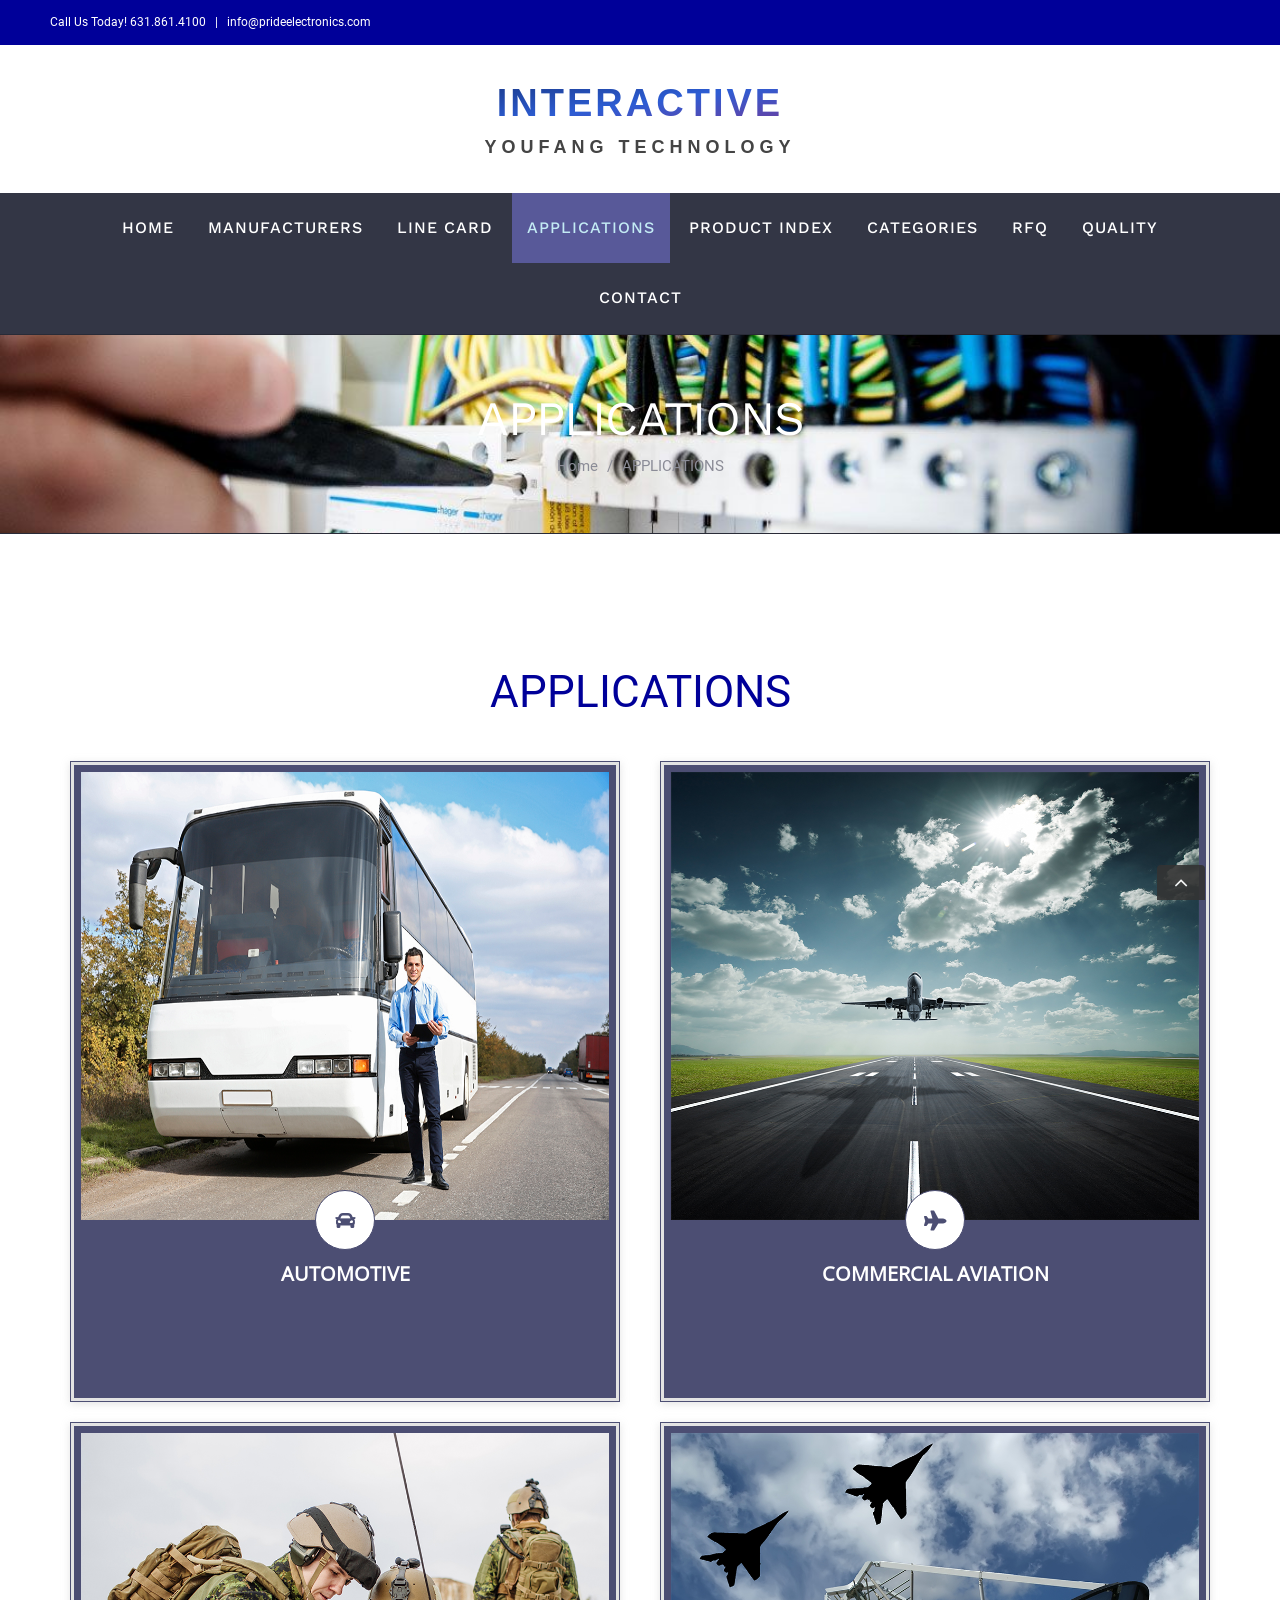
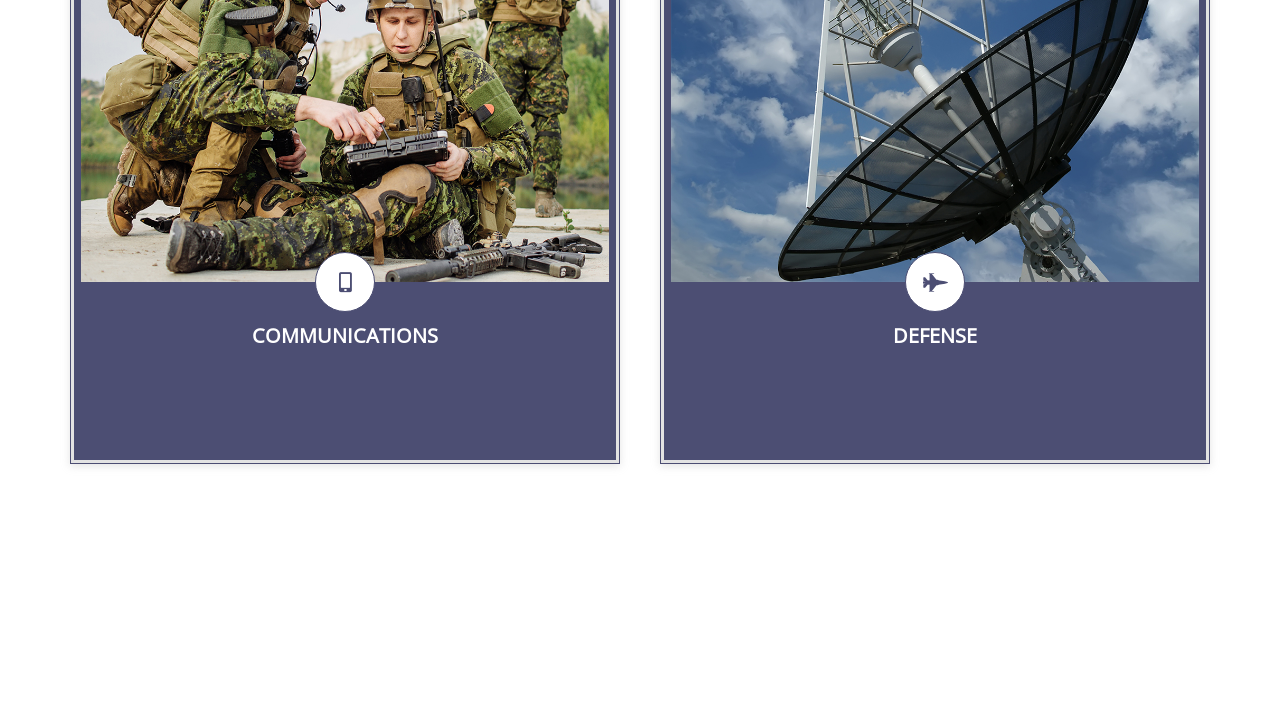
==== applications.html @ 97332f7f "初始提交" ====
<!DOCTYPE html>
<html class="avada-html-layout-wide" lang="en-US">
 <head> 
  <meta http-equiv="X-UA-Compatible" content="IE=edge" /> 
  <meta http-equiv="Content-Type" content="text/html; charset=utf-8" /> 
  <meta name="viewport" content="width=device-width, initial-scale=1" /> 
  <title>APPLICATIONS - Interactive Youfang Technology</title> 

  <script type="text/javascript">
			window._wpemojiSettings = {"baseUrl":"https:\/\/s.w.org\/images\/core\/emoji\/11\/72x72\/","ext":".png","svgUrl":"https:\/\/s.w.org\/images\/core\/emoji\/11\/svg\/","svgExt":".svg","source":{"concatemoji":"https:\/\/prideelectronics.com\/wp-includes\/js\/wp-emoji-release.min.js?ver=5.0.18"}};
			!function(e,a,t){var n,r,o,i=a.createElement("canvas"),p=i.getContext&&i.getContext("2d");function s(e,t){var a=String.fromCharCode;p.clearRect(0,0,i.width,i.height),p.fillText(a.apply(this,e),0,0);e=i.toDataURL();return p.clearRect(0,0,i.width,i.height),p.fillText(a.apply(this,t),0,0),e===i.toDataURL()}function c(e){var t=a.createElement("script");t.src=e,t.defer=t.type="text/javascript",a.getElementsByTagName("head")[0].appendChild(t)}for(o=Array("flag","emoji"),t.supports={everything:!0,everythingExceptFlag:!0},r=0;r<o.length;r++)t.supports[o[r]]=function(e){if(!p||!p.fillText)return!1;switch(p.textBaseline="top",p.font="600 32px Arial",e){case"flag":return s([55356,56826,55356,56819],[55356,56826,8203,55356,56819])?!1:!s([55356,57332,56128,56423,56128,56418,56128,56421,56128,56430,56128,56423,56128,56447],[55356,57332,8203,56128,56423,8203,56128,56418,8203,56128,56421,8203,56128,56430,8203,56128,56423,8203,56128,56447]);case"emoji":return!s([55358,56760,9792,65039],[55358,56760,8203,9792,65039])}return!1}(o[r]),t.supports.everything=t.supports.everything&&t.supports[o[r]],"flag"!==o[r]&&(t.supports.everythingExceptFlag=t.supports.everythingExceptFlag&&t.supports[o[r]]);t.supports.everythingExceptFlag=t.supports.everythingExceptFlag&&!t.supports.flag,t.DOMReady=!1,t.readyCallback=function(){t.DOMReady=!0},t.supports.everything||(n=function(){t.readyCallback()},a.addEventListener?(a.addEventListener("DOMContentLoaded",n,!1),e.addEventListener("load",n,!1)):(e.attachEvent("onload",n),a.attachEvent("onreadystatechange",function(){"complete"===a.readyState&&t.readyCallback()})),(n=t.source||{}).concatemoji?c(n.concatemoji):n.wpemoji&&n.twemoji&&(c(n.twemoji),c(n.wpemoji)))}(window,document,window._wpemojiSettings);
		</script> 
  <style type="text/css">
img.wp-smiley,
img.emoji {
	display: inline !important;
	border: none !important;
	box-shadow: none !important;
	height: 1em !important;
	width: 1em !important;
	margin: 0 .07em !important;
	vertical-align: -0.1em !important;
	background: none !important;
	padding: 0 !important;
}
</style> 
  <link rel="stylesheet" id="formidable-css" href="static/css/formidableforms.css" type="text/css" media="all" /> 
  <link rel="stylesheet" id="wp-block-library-css" href="static/css/style.min.css" type="text/css" media="all" /> 
  <link rel="stylesheet" id="rs-plugin-settings-css" href="static/css/settings.css" type="text/css" media="all" /> 
  <style id="rs-plugin-settings-inline-css" type="text/css">
#rs-demo-id {}
</style> 
  <link rel="stylesheet" id="avada-stylesheet-css" href="static/css/style.min.css" type="text/css" media="all" /> 
  <!--[if lte IE 9]>
<link rel='stylesheet' id='avada-IE-fontawesome-css'  href='static/css/font-awesome.min.css' type='text/css' media='all' />
<![endif]--> 
  <!--[if IE]>
<link rel='stylesheet' id='avada-IE-css'  href='static/css/ie.min.css' type='text/css' media='all' />
<![endif]--> 
  <link rel="stylesheet" id="tablepress-default-css" href="static/css/default.min.css" type="text/css" media="all" /> 
  <link rel="stylesheet" id="fusion-dynamic-css-css" href="static/css/80aafe83e60e93340eb14fd9f82b6784.min.css" type="text/css" media="all" /> 
  <script type="text/javascript" src="static/js/jquery.js"></script> 
  <script type="text/javascript" src="static/js/jquery-migrate.min.js"></script> 
  <script type="text/javascript" src="static/js/jquery.themepunch.tools.min.js"></script> 
  <script type="text/javascript" src="static/js/jquery.themepunch.revolution.min.js"></script> 

  <script type="text/javascript">function setREVStartSize(e){									
						try{ e.c=jQuery(e.c);var i=jQuery(window).width(),t=9999,r=0,n=0,l=0,f=0,s=0,h=0;
							if(e.responsiveLevels&&(jQuery.each(e.responsiveLevels,function(e,f){f>i&&(t=r=f,l=e),i>f&&f>r&&(r=f,n=e)}),t>r&&(l=n)),f=e.gridheight[l]||e.gridheight[0]||e.gridheight,s=e.gridwidth[l]||e.gridwidth[0]||e.gridwidth,h=i/s,h=h>1?1:h,f=Math.round(h*f),"fullscreen"==e.sliderLayout){var u=(e.c.width(),jQuery(window).height());if(void 0!=e.fullScreenOffsetContainer){var c=e.fullScreenOffsetContainer.split(",");if (c) jQuery.each(c,function(e,i){u=jQuery(i).length>0?u-jQuery(i).outerHeight(!0):u}),e.fullScreenOffset.split("%").length>1&&void 0!=e.fullScreenOffset&&e.fullScreenOffset.length>0?u-=jQuery(window).height()*parseInt(e.fullScreenOffset,0)/100:void 0!=e.fullScreenOffset&&e.fullScreenOffset.length>0&&(u-=parseInt(e.fullScreenOffset,0))}f=u}else void 0!=e.minHeight&&f<e.minHeight&&(f=e.minHeight);e.c.closest(".rev_slider_wrapper").css({height:f})					
						}catch(d){console.log("Failure at Presize of Slider:"+d)}						
					};</script> 

 </head> 
 <body class="page-template-default page page-id-2004 fusion-image-hovers fusion-body ltr fusion-sticky-header no-tablet-sticky-header no-mobile-sticky-header no-mobile-slidingbar fusion-disable-outline mobile-logo-pos-center layout-wide-mode fusion-top-header menu-text-align-center mobile-menu-design-modern fusion-show-pagination-text fusion-header-layout-v5 avada-responsive avada-footer-fx-parallax-effect fusion-search-form-classic fusion-avatar-square"> 
  <a class="skip-link screen-reader-text" href="#content">Skip to content</a> 
  <div id="wrapper" class=""> 
   <div id="home" style="position:relative;top:-1px;"></div> 
   <header class="fusion-header-wrapper"> 
    <div class="fusion-header-v5 fusion-logo-center fusion-sticky-menu-1 fusion-sticky-logo- fusion-mobile-logo- fusion-sticky-menu-only fusion-header-menu-align-center fusion-mobile-menu-design-modern"> 
     <div class="fusion-secondary-header"> 
      <div class="fusion-row"> 
       <div class="fusion-alignleft"> 
        <div class="fusion-contact-info">
         Call Us Today! 631.861.4100
         <span class="fusion-header-separator">|</span>
         <a href="mailto:info@prideelectronics.com">info@prideelectronics.com</a>
        </div> 
       </div> 
       <div class="fusion-alignright"> 
        <nav class="fusion-secondary-menu" role="navigation" aria-label="Secondary Menu"></nav>
        <nav class="fusion-mobile-nav-holder fusion-mobile-menu-text-align-left" aria-label="Secondary Mobile Menu"></nav> 
       </div> 
      </div> 
     </div> 
     <div class="fusion-header-sticky-height"></div> 
     <div class="fusion-sticky-header-wrapper"> 
      <!-- start fusion sticky header wrapper --> 
      <div class="fusion-header"> 
       <div class="fusion-row"> 
        <div class="fusion-logo" data-margin-top="10px" data-margin-bottom="10px" data-margin-left="0px" data-margin-right="0px"> 
         <a class="fusion-logo-link" href="/"> 
          <!-- standard logo --> <img src="static/picture/logo-new.svg" width="400" height="121" alt="Interactive Youfang Technology Logo" retina_logo_url="" class="fusion-standard-logo" /> </a> 
        </div> 
        <div class="fusion-mobile-menu-icons"> 
         <a href="#" class="fusion-icon fusion-icon-bars" aria-label="Toggle mobile menu" aria-expanded="false"></a> 
        </div> 
       </div> 
      </div> 
      <div class="fusion-secondary-main-menu"> 
       <div class="fusion-row"> 
        <nav class="fusion-main-menu" aria-label="Main Menu"> 
         <ul id="menu-cafe-main-menu" class="fusion-menu"> 
          <li id="menu-item-1980" class="menu-item menu-item-type-post_type menu-item-object-page menu-item-home menu-item-1980" data-item-id="1980"><a href="/" class="fusion-background-highlight" role="menuitem"><span class="menu-text">HOME</span></a></li> 
          <li id="menu-item-1997" class="menu-item menu-item-type-post_type menu-item-object-page menu-item-1997" data-item-id="1997"><a href="/manufacturers.html" class="fusion-background-highlight" role="menuitem"><span class="menu-text">MANUFACTURERS</span></a></li> 
          <li id="menu-item-2001" class="menu-item menu-item-type-post_type menu-item-object-page menu-item-2001" data-item-id="2001"><a href="/line-card.html" class="fusion-background-highlight" role="menuitem"><span class="menu-text">LINE CARD</span></a></li> 
          <li id="menu-item-2009" class="menu-item menu-item-type-post_type menu-item-object-page menu-item-2009 current-menu-item" data-item-id="2009"><a href="/applications.html" class="fusion-background-highlight" role="menuitem"><span class="menu-text">APPLICATIONS</span></a></li> 
          <li id="menu-item-2008" class="menu-item menu-item-type-post_type menu-item-object-page menu-item-2008" data-item-id="2008"><a href="/product-index.html" class="fusion-background-highlight" role="menuitem"><span class="menu-text">PRODUCT INDEX</span></a></li> 
          <li id="menu-item-2012" class="menu-item menu-item-type-post_type menu-item-object-page menu-item-2012" data-item-id="2012"><a href="/categories.html" class="fusion-background-highlight" role="menuitem"><span class="menu-text">CATEGORIES</span></a></li> 
          <li id="menu-item-2092" class="menu-item menu-item-type-post_type menu-item-object-page menu-item-2092" data-item-id="2092"><a href="/rfq.html" class="fusion-background-highlight" role="menuitem"><span class="menu-text">RFQ</span></a></li> 
          <li id="menu-item-2163" class="menu-item menu-item-type-post_type menu-item-object-page menu-item-2163" data-item-id="2163"><a href="/quality.html" class="fusion-background-highlight" role="menuitem"><span class="menu-text">QUALITY</span></a></li> 
          <li id="menu-item-2125" class="menu-item menu-item-type-post_type menu-item-object-page menu-item-2125" data-item-id="2125"><a href="/contact-us.html" class="fusion-background-highlight" role="menuitem"><span class="menu-text">CONTACT</span></a></li> 
         </ul> 
        </nav>
        <nav class="fusion-main-menu fusion-sticky-menu" aria-label="Main Menu Sticky"></nav> 
        <nav class="fusion-mobile-nav-holder fusion-mobile-menu-text-align-left" aria-label="Main Menu Mobile"></nav> 
        <nav class="fusion-mobile-nav-holder fusion-mobile-menu-text-align-left fusion-mobile-sticky-nav-holder" aria-label="Main Menu Mobile Sticky"></nav> 
       </div> 
      </div> 
     </div> 
     <!-- end fusion sticky header wrapper --> 
    </div> 
    <div class="fusion-clearfix"></div> 
   </header> 
   <div id="sliders-container"> 
   </div> 
   <div class="fusion-page-title-bar fusion-page-title-bar-none fusion-page-title-bar-center"> 
    <div class="fusion-page-title-row"> 
     <div class="fusion-page-title-wrapper"> 
      <div class="fusion-page-title-captions"> 
       <h1 class="entry-title">APPLICATIONS</h1> 
       <div class="fusion-page-title-secondary"> 
        <div class="fusion-breadcrumbs">
         <span itemscope="" itemtype="http://data-vocabulary.org/Breadcrumb"><a itemprop="url" href="/"><span itemprop="title">Home</span></a></span>
         <span class="fusion-breadcrumb-sep">/</span>
         <span class="breadcrumb-leaf">APPLICATIONS</span>
        </div> 
       </div> 
      </div> 
     </div> 
    </div> 
   </div> 
   <main id="main" role="main" class="clearfix " style=""> 
    <div class="fusion-row" style=""> 
     <section id="content" style="width: 100%;"> 
      <div id="post-2004" class="post-2004 page type-page status-publish hentry"> 
       <span class="entry-title rich-snippet-hidden">APPLICATIONS</span>
       <span class="vcard rich-snippet-hidden"><span class="fn"><a href="/author/heidi/" title="Posts by Heidi Shaw" rel="author">Heidi Shaw</a></span></span>
       <span class="updated rich-snippet-hidden">2019-01-07T13:03:36+00:00</span> 
       <div class="post-content"> 
        <div class="fusion-fullwidth fullwidth-box nonhundred-percent-fullwidth non-hundred-percent-height-scrolling" style="background-color: rgba(255,255,255,0);background-position: center center;background-repeat: no-repeat;padding-top:0px;padding-right:0px;padding-bottom:0px;padding-left:0px;">
         <div class="fusion-builder-row fusion-row ">
          <div class="fusion-layout-column fusion_builder_column fusion_builder_column_1_1  fusion-one-full fusion-column-first fusion-column-last 1_1" style="margin-top:15px;margin-bottom:15px;"> 
           <div class="fusion-column-wrapper" style="padding: 0px 0px 0px 0px;background-position:left top;background-repeat:no-repeat;-webkit-background-size:cover;-moz-background-size:cover;-o-background-size:cover;background-size:cover;" data-bg-url=""> 
            <div class="fusion-text">
             <h2 style="text-align: center;"><span style="color: #000099;">APPLICATIONS</span></h2> 
            </div>
            <div class="fusion-text"> 
             <div class="oxilab-flip-box-wrapper"> 
              <div class="oxilab-flip-box-col-2 oxilab-flip-box-padding-1  oxilab-animation" oxilab-animation=""> 
               <div class="oxilab-flip-box-body-1 oxilab-flip-box-body-1-1"> 
                <div class="oxilab-flip-box-body-absulote"> 
                 <div class="oxilab-flip-box-flip oxilab-flip-box-flip-right-to-left"> 
                  <div class="oxilab-flip-box-style-data easing_easeOutBack"> 
                   <div class="oxilab-flip-box-style"> 
                    <div class="oxilab-flip-box-front"> 
                     <div class="oxilab-flip-box-1"> 
                      <div class="oxilab-flip-box-1-data"> 
                       <div class="oxilab-flip-box-1-image"> 
                        <img src="static/picture/bus.jpg" /> 
                        <div class="oxilab-flip-box-1-image-icon"> 
                         <i class="fa fa-car oxi-icons"></i> 
                        </div> 
                       </div> 
                       <div class="oxilab-flip-box-1-heading"> 
                        <div class="oxilab-flip-box-1-heading-data">
                          AUTOMOTIVE 
                        </div> 
                       </div> 
                      </div> 
                     </div> 
                    </div> 
                    <div class="oxilab-flip-box-back"> 
                     <div class="oxilab-flip-box-back-1"> 
                      <div class="oxilab-flip-box-back-1-data"> 
                       <div class="oxilab-flip-box-back-1-file"> 
                        <div class="oxilab-info">
                          Advanced Driver Assistance Systems (ADAS) Automotive Electronics Infotainment Powertrain &amp; EV Charging 
                        </div> 
                       </div> 
                      </div> 
                     </div> 
                    </div> 
                   </div> 
                  </div> 
                 </div> 
                </div> 
               </div> 
               <style>
        .oxilab-flip-box-body-1-1 .oxilab-flip-box-back-1-data{
background-color: rgba(76, 78, 115, 1);} </style> 
              </div> 
              <div class="oxilab-flip-box-col-2 oxilab-flip-box-padding-1  oxilab-animation" oxilab-animation=""> 
               <div class="oxilab-flip-box-body-1 oxilab-flip-box-body-1-2"> 
                <div class="oxilab-flip-box-body-absulote"> 
                 <div class="oxilab-flip-box-flip oxilab-flip-box-flip-right-to-left"> 
                  <div class="oxilab-flip-box-style-data easing_easeOutBack"> 
                   <div class="oxilab-flip-box-style"> 
                    <div class="oxilab-flip-box-front"> 
                     <div class="oxilab-flip-box-1"> 
                      <div class="oxilab-flip-box-1-data"> 
                       <div class="oxilab-flip-box-1-image"> 
                        <img src="static/picture/aviation.jpg" /> 
                        <div class="oxilab-flip-box-1-image-icon"> 
                         <i class="fa fa-plane oxi-icons"></i> 
                        </div> 
                       </div> 
                       <div class="oxilab-flip-box-1-heading"> 
                        <div class="oxilab-flip-box-1-heading-data">
                          COMMERCIAL AVIATION 
                        </div> 
                       </div> 
                      </div> 
                     </div> 
                    </div> 
                    <div class="oxilab-flip-box-back"> 
                     <div class="oxilab-flip-box-back-1"> 
                      <div class="oxilab-flip-box-back-1-data"> 
                       <div class="oxilab-flip-box-back-1-file"> 
                        <div class="oxilab-info">
                          Actuation Systems Aviation Centre of Excellence Cabin Data Management System Cockpit Avionics Engine Control System Solutions RF &amp; Microwave Technology 
                        </div> 
                       </div> 
                      </div> 
                     </div> 
                    </div> 
                   </div> 
                  </div> 
                 </div> 
                </div> 
               </div> 
               <style>
        .oxilab-flip-box-body-1-2 .oxilab-flip-box-back-1-data{
background-color: rgba(76, 78, 115, 1);} </style> 
              </div> 
             </div> 
             <style>
        .oxilab-flip-box-padding-1{
            padding: 10px 20px;
            -webkit-transition:  opacity 2s linear;
            -moz-transition:  opacity 2s linear;
            -ms-transition:  opacity 2s linear;
            -o-transition:  opacity 2s linear;
            transition:  opacity 2s linear;
            -webkit-animation-duration: 2s;
            -moz-animation-duration: 2s;
            -ms-animation-duration: 2s;
            -o-animation-duration: 2s;
            animation-duration: 2s;
        }
        .oxilab-flip-box-body-1{
            max-width: 600px;
            width: 100%;
            margin: 0 auto;
            position: relative;   
        }
        .oxilab-flip-box-body-1:after {
            padding-bottom: 116.66666666667%;
            content: "";
            display: block;
        }
        .oxilab-flip-box-1{
            position: absolute;
            top: 0;
            left: 0;
            width: 100%;
            height: 100%; 
            display: block;
            border: 1px solid rgba(76, 78, 115, 1);
            background-color: #e3e3e3;
            -webkit-box-shadow: 0px 2px 8px 0px rgba(217, 217, 217, 0.73);
            -moz-box-shadow: 0px 2px 8px 0px rgba(217, 217, 217, 0.73);
            -ms-box-shadow: 0px 2px 8px 0px rgba(217, 217, 217, 0.73);
            -o-box-shadow: 0px 2px 8px 0px rgba(217, 217, 217, 0.73);
            box-shadow: 0px 2px 8px 0px rgba(217, 217, 217, 0.73);
        }
        .oxilab-flip-box-1-data{
            position: absolute;
            top: 0;
            left: 0;            
            background: rgba(76, 78, 115, 1);  
            width: calc(100% - 6px);
            height: calc(100% - 6px);
            margin: 3px;
            padding: 7px 7px;
            display: block;
        }
        .oxilab-flip-box-1-image{
            max-width: 100%;
            width: 100%;
            float: left;            
            position: relative;   
        }
        .oxilab-flip-box-1-image:after {
            padding-bottom: 85%;
            content: "";
            display: block;
        }
        .oxilab-flip-box-1-image img{
            position: absolute;
            top: 0;
            left: 0;
            width: 100%;
            height: 100%;
            display: block;
        }
        .oxilab-flip-box-1-image-icon{
            position: absolute;
            left: 50%;
            background: rgba(255, 255, 255, 1);   
            border: 1px solid rgba(76, 78, 115, 1); 
            height: 60px;
            width: 60px;
            bottom: -30px; 
            -webkit-transform: translateX(-50%);
            -ms-transform: translateX(-50%);
            -moz-transform: translateX(-50%);
            -ms-transform: translateX(-50%);
            -o-transform: translateX(-50%);
            transform: translateX(-50%);       
            text-align: center;
            -webkit-border-radius:60px;
            -moz-border-radius:60px;
            -ms-border-radius:60px;
            -o-border-radius:60px;
            border-radius:60px;
            -webkit-backface-visibility: hidden;
            -moz-backface-visibility: hidden;
            -ms-backface-visibility: hidden;
            -o-backface-visibility: hidden;
            backface-visibility: hidden;
        }
        .oxilab-flip-box-1-image-icon .oxi-icons{
            line-height: 60px;            
            color: #4c4e73;    
            font-size: 20px;
        }
        .oxilab-flip-box-1-heading{
            width: 100%;
            float: left;       
        }
        .oxilab-flip-box-1-heading-data{
            margin-top: 30px;
            color: #ffffff;
            width: 100%;
            float: left;
            text-align: Center;            
            font-size: 20px;
            font-family: "Open Sans";
            font-weight: 600;
            font-style:normal;
            padding: 10px 20px 20px 20px;            
        }
        .oxilab-flip-box-back-1{
            position: absolute;
            top: 0;
            left: 0;
            width: 100%;
            height: 100%;       
            display: block;
            border: 1px solid;
            border-color: rgba(76, 78, 115, 1);
            background-color: #dbdbdb;
            -webkit-box-shadow: 0px 2px 8px 0px rgba(217, 217, 217, 0.73);
            -moz-box-shadow: 0px 2px 8px 0px rgba(217, 217, 217, 0.73);
            -ms-box-shadow: 0px 2px 8px 0px rgba(217, 217, 217, 0.73);
            -o-box-shadow: 0px 2px 8px 0px rgba(217, 217, 217, 0.73);
            box-shadow: 0px 2px 8px 0px rgba(217, 217, 217, 0.73);

        }
        .oxilab-flip-box-back-1-data{
            position: absolute;
            top: 0;
            left: 0;
            width: calc(100% - 6px);
            height: calc(100% - 6px);
            margin: 3px;
            padding: 20px 20px;
            display: block;
        }
        .oxilab-flip-box-back-1-file{
            position: absolute;
            left: 0%;
            top: 50%;
            -webkit-transform: translateY(-50%);
            -ms-transform: translateY(-50%);
            -moz-transform: translateY(-50%);
            -ms-transform: translateY(-50%);
            -o-transform: translateY(-50%);
            transform: translateY(-50%);
            width: 100%;
        }
        .oxilab-flip-box-back-1-data .oxilab-info{
            width: 100%;
            float: left;
            color: #ffffff;
            text-align: Center;            
            font-size: 16px;          
            font-family: "Open Sans";
            font-weight: 300;
            font-style:normal;
            padding: 15px 10px 20px 20px;            
        }
        .oxilab-flip-box-back-1-data .oxilab-button{
            width: 100%;
            float: left;
            text-align: Center; 
            padding: 20px 10px 20px 10px;  
        }
        .oxilab-flip-box-back-1-data .oxilab-button-data{
            display: inline-block;     
            color: #d600cb;
            background-color:  rgba(255, 255, 255, 1);
            font-size: 14px;
            font-family: "Open Sans";
            font-weight: 300;
            font-style:normal;
            padding: 10px 20px; 
            -webkit-border-radius:40px;
            -moz-border-radius:40px;
            -ms-border-radius:40px;
            -o-border-radius:40px;
            border-radius: 40px;
        }
        .oxilab-flip-box-back-1-data .oxilab-button-data:hover{
            background-color: rgba(214, 0, 203, 1);
            color:  #ffffff;
        }
            </style> 
            </div>
            <div class="fusion-text"> 
             <div class="oxilab-flip-box-wrapper"> 
              <div class="oxilab-flip-box-col-2 oxilab-flip-box-padding-6  oxilab-animation" oxilab-animation=""> 
               <div class="oxilab-flip-box-body-6 oxilab-flip-box-body-6-7"> 
                <div class="oxilab-flip-box-body-absulote"> 
                 <div class="oxilab-flip-box-flip oxilab-flip-box-flip-right-to-left"> 
                  <div class="oxilab-flip-box-style-data easing_easeOutBack"> 
                   <div class="oxilab-flip-box-style"> 
                    <div class="oxilab-flip-box-front"> 
                     <div class="oxilab-flip-box-6"> 
                      <div class="oxilab-flip-box-6-data"> 
                       <div class="oxilab-flip-box-6-image"> 
                        <img src="static/picture/communications.jpg" /> 
                        <div class="oxilab-flip-box-6-image-icon"> 
                         <i class="fa fa-mobile oxi-icons"></i> 
                        </div> 
                       </div> 
                       <div class="oxilab-flip-box-6-heading"> 
                        <div class="oxilab-flip-box-6-heading-data">
                          COMMUNICATIONS 
                        </div> 
                       </div> 
                      </div> 
                     </div> 
                    </div> 
                    <div class="oxilab-flip-box-back"> 
                     <div class="oxilab-flip-box-back-6"> 
                      <div class="oxilab-flip-box-back-6-data"> 
                       <div class="oxilab-flip-box-back-6-file"> 
                        <div class="oxilab-info">
                          Access Network Infrastructure Broadband Home/CPE Broadcast Video Solutions Enterprise Infrastructure Metro / Core / DCI Network Mobile Infrastructure 
                        </div> 
                       </div> 
                      </div> 
                     </div> 
                    </div> 
                   </div> 
                  </div> 
                 </div> 
                </div> 
               </div> 
               <style>
        .oxilab-flip-box-body-6-7 .oxilab-flip-box-back-6-data{
background-color: rgba(76, 78, 115, 1);} </style> 
              </div> 
              <div class="oxilab-flip-box-col-2 oxilab-flip-box-padding-6  oxilab-animation" oxilab-animation=""> 
               <div class="oxilab-flip-box-body-6 oxilab-flip-box-body-6-8"> 
                <div class="oxilab-flip-box-body-absulote"> 
                 <div class="oxilab-flip-box-flip oxilab-flip-box-flip-right-to-left"> 
                  <div class="oxilab-flip-box-style-data easing_easeOutBack"> 
                   <div class="oxilab-flip-box-style"> 
                    <div class="oxilab-flip-box-front"> 
                     <div class="oxilab-flip-box-6"> 
                      <div class="oxilab-flip-box-6-data"> 
                       <div class="oxilab-flip-box-6-image"> 
                        <img src="static/picture/defense.jpg" /> 
                        <div class="oxilab-flip-box-6-image-icon"> 
                         <i class="fas fa-fighter-jet oxi-icons"></i> 
                        </div> 
                       </div> 
                       <div class="oxilab-flip-box-6-heading"> 
                        <div class="oxilab-flip-box-6-heading-data">
                          DEFENSE 
                        </div> 
                       </div> 
                      </div> 
                     </div> 
                    </div> 
                    <div class="oxilab-flip-box-back"> 
                     <div class="oxilab-flip-box-back-6"> 
                      <div class="oxilab-flip-box-back-6-data"> 
                       <div class="oxilab-flip-box-back-6-file"> 
                        <div class="oxilab-info">
                          Intergrated Vehicle Systems Military Communications Radar Electronic Warfare Solutions 
                        </div> 
                       </div> 
                      </div> 
                     </div> 
                    </div> 
                   </div> 
                  </div> 
                 </div> 
                </div> 
               </div> 
               <style>
        .oxilab-flip-box-body-6-8 .oxilab-flip-box-back-6-data{
background-color: rgba(76, 78, 115, 1);} </style> 
              </div> 
             </div> 
             <style>
        .oxilab-flip-box-padding-6{
            padding: 10px 20px;
            -webkit-transition:  opacity 2s linear;
            -moz-transition:  opacity 2s linear;
            -ms-transition:  opacity 2s linear;
            -o-transition:  opacity 2s linear;
            transition:  opacity 2s linear;
            -webkit-animation-duration: 2s;
            -moz-animation-duration: 2s;
            -ms-animation-duration: 2s;
            -o-animation-duration: 2s;
            animation-duration: 2s;
        }
        .oxilab-flip-box-body-6{
            max-width: 600px;
            width: 100%;
            margin: 0 auto;
            position: relative;   
        }
        .oxilab-flip-box-body-6:after {
            padding-bottom: 116.66666666667%;
            content: "";
            display: block;
        }
        .oxilab-flip-box-6{
            position: absolute;
            top: 0;
            left: 0;
            width: 100%;
            height: 100%; 
            display: block;
            border: 1px solid rgba(76, 78, 115, 1);
            background-color: #e3e3e3;
            -webkit-box-shadow: 0px 2px 8px 0px rgba(217, 217, 217, 0.73);
            -moz-box-shadow: 0px 2px 8px 0px rgba(217, 217, 217, 0.73);
            -ms-box-shadow: 0px 2px 8px 0px rgba(217, 217, 217, 0.73);
            -o-box-shadow: 0px 2px 8px 0px rgba(217, 217, 217, 0.73);
            box-shadow: 0px 2px 8px 0px rgba(217, 217, 217, 0.73);
        }
        .oxilab-flip-box-6-data{
            position: absolute;
            top: 0;
            left: 0;            
            background: rgba(76, 78, 115, 1);  
            width: calc(100% - 6px);
            height: calc(100% - 6px);
            margin: 3px;
            padding: 7px 7px;
            display: block;
        }
        .oxilab-flip-box-6-image{
            max-width: 100%;
            width: 100%;
            float: left;            
            position: relative;   
        }
        .oxilab-flip-box-6-image:after {
            padding-bottom: 85%;
            content: "";
            display: block;
        }
        .oxilab-flip-box-6-image img{
            position: absolute;
            top: 0;
            left: 0;
            width: 100%;
            height: 100%;
            display: block;
        }
        .oxilab-flip-box-6-image-icon{
            position: absolute;
            left: 50%;
            background: rgba(255, 255, 255, 1);   
            border: 1px solid rgba(76, 78, 115, 1); 
            height: 60px;
            width: 60px;
            bottom: -30px; 
            -webkit-transform: translateX(-50%);
            -ms-transform: translateX(-50%);
            -moz-transform: translateX(-50%);
            -ms-transform: translateX(-50%);
            -o-transform: translateX(-50%);
            transform: translateX(-50%);       
            text-align: center;
            -webkit-border-radius:60px;
            -moz-border-radius:60px;
            -ms-border-radius:60px;
            -o-border-radius:60px;
            border-radius:60px;
            -webkit-backface-visibility: hidden;
            -moz-backface-visibility: hidden;
            -ms-backface-visibility: hidden;
            -o-backface-visibility: hidden;
            backface-visibility: hidden;
        }
        .oxilab-flip-box-6-image-icon .oxi-icons{
            line-height: 60px;            
            color: #4c4e73;    
            font-size: 20px;
        }
        .oxilab-flip-box-6-heading{
            width: 100%;
            float: left;       
        }
        .oxilab-flip-box-6-heading-data{
            margin-top: 30px;
            color: #ffffff;
            width: 100%;
            float: left;
            text-align: Center;            
            font-size: 20px;
            font-family: "Open Sans";
            font-weight: 600;
            font-style:normal;
            padding: 10px 20px 20px 20px;            
        }
        .oxilab-flip-box-back-6{
            position: absolute;
            top: 0;
            left: 0;
            width: 100%;
            height: 100%;       
            display: block;
            border: 1px solid;
            border-color: rgba(76, 78, 115, 1);
            background-color: #dbdbdb;
            -webkit-box-shadow: 0px 2px 8px 0px rgba(217, 217, 217, 0.73);
            -moz-box-shadow: 0px 2px 8px 0px rgba(217, 217, 217, 0.73);
            -ms-box-shadow: 0px 2px 8px 0px rgba(217, 217, 217, 0.73);
            -o-box-shadow: 0px 2px 8px 0px rgba(217, 217, 217, 0.73);
            box-shadow: 0px 2px 8px 0px rgba(217, 217, 217, 0.73);

        }
        .oxilab-flip-box-back-6-data{
            position: absolute;
            top: 0;
            left: 0;
            width: calc(100% - 6px);
            height: calc(100% - 6px);
            margin: 3px;
            padding: 20px 20px;
            display: block;
        }
        .oxilab-flip-box-back-6-file{
            position: absolute;
            left: 0%;
            top: 50%;
            -webkit-transform: translateY(-50%);
            -ms-transform: translateY(-50%);
            -moz-transform: translateY(-50%);
            -ms-transform: translateY(-50%);
            -o-transform: translateY(-50%);
            transform: translateY(-50%);
            width: 100%;
        }
        .oxilab-flip-box-back-6-data .oxilab-info{
            width: 100%;
            float: left;
            color: #ffffff;
            text-align: Center;            
            font-size: 16px;          
            font-family: "Open Sans";
            font-weight: 300;
            font-style:normal;
            padding: 15px 10px 20px 20px;            
        }
        .oxilab-flip-box-back-6-data .oxilab-button{
            width: 100%;
            float: left;
            text-align: Center; 
            padding: 20px 10px 20px 10px;  
        }
        .oxilab-flip-box-back-6-data .oxilab-button-data{
            display: inline-block;     
            color: #d600cb;
            background-color:  rgba(255, 255, 255, 1);
            font-size: 14px;
            font-family: "Open Sans";
            font-weight: 300;
            font-style:normal;
            padding: 10px 20px; 
            -webkit-border-radius:40px;
            -moz-border-radius:40px;
            -ms-border-radius:40px;
            -o-border-radius:40px;
            border-radius: 40px;
        }
        .oxilab-flip-box-back-6-data .oxilab-button-data:hover{
            background-color: rgba(214, 0, 203, 1);
            color:  #ffffff;
        }
            </style> 
            </div>
            <div class="fusion-clearfix"></div> 
           </div> 
          </div>
         </div>
        </div> 
       </div> 
      </div> 
     </section> 
    </div> 
    <!-- fusion-row --> 
   </main> 
   <!-- #main --> 
   <div class="fusion-footer fusion-footer-parallax"> 
    <footer id="footer" class="fusion-footer-copyright-area fusion-footer-copyright-center"> 
     <div class="fusion-row"> 
      <div class="fusion-copyright-content"> 
       <div class="fusion-copyright-notice"> 
        <div>
          Copyright 2018 Interactive Youfang Technology | All Rights Reserved 
        </div> 
       </div> 
      </div> 
      <!-- fusion-fusion-copyright-content --> 
     </div> 
     <!-- fusion-row --> 
    </footer> 
    <!-- #footer --> 
   </div> 
   <!-- fusion-footer --> 
  </div> 
  <!-- wrapper --> 
  <a class="fusion-one-page-text-link fusion-page-load-link"></a> 
  <script type="text/javascript">
				jQuery( document ).ready( function() {
					var ajaxurl = '/wp-admin/admin-ajax.php';
					if ( 0 < jQuery( '.fusion-login-nonce' ).length ) {
						jQuery.get( ajaxurl, { 'action': 'fusion_login_nonce' }, function( response ) {
							jQuery( '.fusion-login-nonce' ).html( response );
						});
					}
				});
				</script> 
  <link rel="stylesheet" id="oxilab-flip-box-css" href="static/css/style.css" type="text/css" media="all" /> 
  <link rel="stylesheet" id="animation-css" href="static/css/animation.css" type="text/css" media="all" /> 
  <link rel="stylesheet" id="Open+Sans-css" href="static/css/fda860f7b214432492683b7f45e73b44.css" type="text/css" media="all" /> 
  <!--[if IE 9]>
<script type='text/javascript' src='static/js/fusion-ie9.js'></script>
<![endif]--> 
  <script type="text/javascript" src="static/js/383c235254d6e693c7c10a3b0a799c74.min.js"></script> 
  <script type="text/javascript" src="static/js/wp-embed.min.js"></script> 
  <script type="text/javascript" src="static/js/animation.js"></script>   
  <!-- Page generated by LiteSpeed Cache 2.9.5 on 2023-04-02 03:56:19 -->
 </body>
</html>
---- static/css/formidableforms.css ----
/* WARNING: Any changes made to this file will be lost when your Formidable settings are updated */
.frm_form_field .grecaptcha-badge,.frm_hidden,.frm_remove_form_row.frm_hidden,.with_frm_style .frm_button.frm_hidden{display:none;}form input.frm_verify{display:none !important;}.with_frm_style fieldset{min-width:0;}.with_frm_style fieldset fieldset{border:none;margin:0;padding:0;background-color:transparent;}legend.frm_hidden{display:none !important;}.with_frm_style .frm_form_fields{opacity:1;transition: opacity 0.1s linear;}.with_frm_style .frm_doing_ajax{opacity:.5;}.frm_transparent{color:transparent;}.input[type=file].frm_transparent:focus, .with_frm_style input[type=file]{background-color:transparent;border:none;outline:none;box-shadow:none;}.with_frm_style input[type=file]{display:initial;}.frm_preview_page:before{content:normal !important;}.frm_preview_page{padding:25px;}.with_frm_style label.frm_primary_label{max-width:100%;}.with_frm_style .frm_top_container label.frm_primary_label,.with_frm_style .frm_hidden_container label.frm_primary_label,.with_frm_style .frm_pos_top{display:block;float:none;width:auto;}.with_frm_style .frm_inline_container label.frm_primary_label{margin-right:10px;}.with_frm_style .frm_right_container label.frm_primary_label,.with_frm_style .frm_pos_right{display:inline;float:right;margin-left:10px;}.with_frm_style .frm_none_container label.frm_primary_label,.with_frm_style .frm_pos_none,.frm_none_container label.frm_primary_label{display:none;}.with_frm_style .frm_section_heading.frm_hide_section{margin-top:0 !important;}.with_frm_style .frm_hidden_container label.frm_primary_label,.with_frm_style .frm_pos_hidden,.frm_hidden_container label.frm_primary_label{visibility:hidden;}.with_frm_style .frm_inside_container label.frm_primary_label{opacity:0;transition: opacity 0.1s linear;}.with_frm_style .frm_inside_container label.frm_visible,.frm_visible{opacity:1;}.with_frm_style .frm_description{clear:both;}.with_frm_style input[type=number][readonly]{-moz-appearance: textfield;}.with_frm_style select[multiple="multiple"]{height:auto;line-height:normal;}.with_frm_style .frm_catlevel_2,.with_frm_style .frm_catlevel_3,.with_frm_style .frm_catlevel_4,.with_frm_style .frm_catlevel_5{margin-left:18px;}.with_frm_style .wp-editor-container{border:1px solid #e5e5e5;}.with_frm_style .quicktags-toolbar input{font-size:12px !important;}.with_frm_style .wp-editor-container textarea{border:none;}.with_frm_style textarea{height:auto;}.with_frm_style .auto_width #loginform input,.with_frm_style .auto_width input,.with_frm_style input.auto_width,.with_frm_style select.auto_width,.with_frm_style textarea.auto_width{width:auto;}.with_frm_style .frm_repeat_buttons{white-space:nowrap;}.with_frm_style .frm_button{text-decoration:none;border:1px solid #eee;padding:5px;display:inline;}.with_frm_style .frm_submit{clear:both;}.frm_inline_form .frm_form_field,.frm_inline_form .frm_submit{grid-column: span 1 / span 1;}.frm_inline_form .frm_submit{margin:0;}.frm_submit.frm_inline_submit input[type=submit],.frm_submit.frm_inline_submit button,.frm_inline_form .frm_submit input[type=submit],.frm_inline_form .frm_submit button{margin-top:0;}.with_frm_style.frm_center_submit .frm_submit{text-align:center;}.with_frm_style.frm_center_submit .frm_submit input[type=submit],.with_frm_style.frm_center_submit .frm_submit input[type=button],.with_frm_style.frm_center_submit .frm_submit button{margin-bottom:8px !important;}.with_frm_style .frm_submit input[type=submit],.with_frm_style .frm_submit input[type=button],.with_frm_style .frm_submit button{-webkit-appearance: none;cursor: pointer;}.with_frm_style.frm_center_submit .frm_submit .frm_ajax_loading{display: block;margin: 0 auto;}.with_frm_style .frm_loading_form .frm_ajax_loading{visibility:visible !important;}.with_frm_style .frm_loading_form .frm_button_submit {position: relative;opacity: .8;color: transparent !important;text-shadow: none !important;}.with_frm_style .frm_loading_form .frm_button_submit:hover,.with_frm_style .frm_loading_form .frm_button_submit:active,.with_frm_style .frm_loading_form .frm_button_submit:focus {cursor: not-allowed;color: transparent;outline: none !important;box-shadow: none;}.with_frm_style .frm_loading_form .frm_button_submit:before {content: '';display: inline-block;position: absolute;background: transparent;border: 1px solid #fff;border-top-color: transparent;border-left-color: transparent;border-radius: 50%;box-sizing: border-box;top: 50%;left: 50%;margin-top: -10px;margin-left: -10px;width: 20px;height: 20px;-webkit-animation: spin 2s linear infinite;-moz-animation:spin 2s linear infinite;-o-animation:  spin 2s linear infinite;animation: spin 2s linear infinite;}.frm_forms.frm_style_formidable-style.with_frm_style{max-width:100%;direction:ltr;}.frm_style_formidable-style.with_frm_style,.frm_style_formidable-style.with_frm_style form,.frm_style_formidable-style.with_frm_style .frm-show-form div.frm_description p {text-align:left;}.frm_style_formidable-style.with_frm_style .frm_form_fields  > fieldset{border-width:0px;border-style:solid;border-color:#000000;margin:0;padding:0 0 15px 0;background-color:transparent;font-family:"Lucida Grande","Lucida Sans Unicode",Tahoma,sans-serif;}.frm_style_formidable-style.with_frm_style legend + h3,.frm_style_formidable-style.with_frm_style h3.frm_form_title{font-size:20px;color:#000099;font-family:"Lucida Grande","Lucida Sans Unicode",Tahoma,sans-serif;margin-top:10px;margin-bottom:10px;}.frm_style_formidable-style.with_frm_style .frm-show-form  .frm_section_heading h3{padding:15px 0 3px 0;margin:0;font-size:18px;font-family:"Lucida Grande","Lucida Sans Unicode",Tahoma,sans-serif;font-weight:bold;color:#444444;border:none;border-top:2px solid #e8e8e8;background-color:transparent}.frm_style_formidable-style.with_frm_style h3 .frm_after_collapse{display:inline;}.frm_style_formidable-style.with_frm_style h3 .frm_before_collapse{display:none;}.menu-edit #post-body-content .frm_style_formidable-style.with_frm_style .frm_section_heading h3{margin:0;}.frm_style_formidable-style.with_frm_style .frm_section_heading{margin-top:15px;}.frm_style_formidable-style.with_frm_style  .frm-show-form .frm_section_heading .frm_section_spacing,.menu-edit #post-body-content .frm_style_formidable-style.with_frm_style  .frm-show-form .frm_section_heading .frm_section_spacing{margin-bottom:12px;}.frm_style_formidable-style.with_frm_style .frm_repeat_sec{margin-bottom:20px;margin-top:20px;}.frm_style_formidable-style.with_frm_style label.frm_primary_label{font-family:"Lucida Grande","Lucida Sans Unicode",Tahoma,sans-serif;font-size:16px;color:#000099;font-weight:bold;text-align:left;margin:0;padding:0 0 3px 0;width:auto;display:block;}.frm_style_formidable-style.with_frm_style .frm_form_field.frm_html_container,.frm_style_formidable-style.with_frm_style .frm_form_field .frm_show_it{font-family:"Lucida Grande","Lucida Sans Unicode",Tahoma,sans-serif;color:#666666;}.frm_style_formidable-style.with_frm_style .frm_form_field.frm_html_container{font-size:14px;}.frm_style_formidable-style.with_frm_style .frm_form_field .frm_show_it{font-size:14px;font-weight:normal;}.frm_style_formidable-style.with_frm_style .frm_icon_font{color:#000099;}.frm_style_formidable-style.with_frm_style .frm_icon_font.frm_minus_icon:before{content:"\e600";}.frm_style_formidable-style.with_frm_style .frm_icon_font.frm_plus_icon:before{content:"\e602";}.frm_style_formidable-style.with_frm_style .frm_icon_font.frm_minus_icon:before,.frm_style_formidable-style.with_frm_style .frm_icon_font.frm_plus_icon:before{color:#444444;vertical-align:middle;}.frm_style_formidable-style.with_frm_style .frm_trigger.active .frm_icon_font.frm_arrow_icon:before{content:"\e62d";color:#444444;}.frm_style_formidable-style.with_frm_style .frm_trigger .frm_icon_font.frm_arrow_icon:before{content:"\e62a";color:#444444;}.frm_style_formidable-style.with_frm_style .form-field{margin-bottom:20px;}.frm_style_formidable-style.with_frm_style .frm_grid,.frm_style_formidable-style.with_frm_style .frm_grid_first,.frm_style_formidable-style.with_frm_style .frm_grid_odd {margin-bottom:0;}.frm_style_formidable-style.with_frm_style .form-field.frm_section_heading{margin-bottom:0;}.frm_style_formidable-style.with_frm_style p.description,.frm_style_formidable-style.with_frm_style div.description,.frm_style_formidable-style.with_frm_style div.frm_description,.frm_style_formidable-style.with_frm_style .frm-show-form > div.frm_description,.frm_style_formidable-style.with_frm_style .frm_error{margin:0;padding:0;font-family:"Lucida Grande","Lucida Sans Unicode",Tahoma,sans-serif;font-size:12px;color:#666666;font-weight:normal;text-align:left;font-style:normal;max-width:100%;}.frm_style_formidable-style.with_frm_style .frm-show-form div.frm_description p{font-size:14px;color:#666666;margin-top:10px;margin-bottom:25px;}.frm_style_formidable-style.with_frm_style .frm_form_field.frm_left_container{grid-template-columns: 150px auto;}.frm_style_formidable-style.with_frm_style .frm_form_field.frm_right_container{grid-template-columns: auto 150px;}.frm_form_field.frm_right_container{grid-template-columns: auto 25%;}.frm_style_formidable-style.with_frm_style .frm_inline_container.frm_dynamic_select_container .frm_data_container,.frm_style_formidable-style.with_frm_style .frm_inline_container.frm_dynamic_select_container .frm_opt_container{display:inline;}.frm_style_formidable-style.with_frm_style .frm_pos_right{display:inline;width:150px;}.frm_style_formidable-style.with_frm_style .frm_none_container label.frm_primary_label,.frm_style_formidable-style.with_frm_style .frm_pos_none{display:none;}.frm_style_formidable-style.with_frm_style .frm_scale label{font-weight:normal;font-family:"Lucida Grande","Lucida Sans Unicode",Tahoma,sans-serif;font-size:13px;color:#444444;}.frm_style_formidable-style.with_frm_style .frm_required{color:#B94A48;font-weight:bold;}.frm_style_formidable-style.with_frm_style input[type=text],.frm_style_formidable-style.with_frm_style input[type=password],.frm_style_formidable-style.with_frm_style input[type=email],.frm_style_formidable-style.with_frm_style input[type=number],.frm_style_formidable-style.with_frm_style input[type=url],.frm_style_formidable-style.with_frm_style input[type=tel],.frm_style_formidable-style.with_frm_style input[type=search],.frm_style_formidable-style.with_frm_style select,.frm_style_formidable-style.with_frm_style textarea,.frm_style_formidable-style.with_frm_style .chosen-container{font-family:"Lucida Grande","Lucida Sans Unicode",Tahoma,sans-serif;font-size:14px;margin-bottom:0;}.frm_style_formidable-style.with_frm_style textarea{vertical-align:top;}.frm_style_formidable-style.with_frm_style input[type=text],.frm_style_formidable-style.with_frm_style input[type=password],.frm_style_formidable-style.with_frm_style input[type=email],.frm_style_formidable-style.with_frm_style input[type=number],.frm_style_formidable-style.with_frm_style input[type=url],.frm_style_formidable-style.with_frm_style input[type=tel],.frm_style_formidable-style.with_frm_style input[type=phone],.frm_style_formidable-style.with_frm_style input[type=search],.frm_style_formidable-style.with_frm_style select,.frm_style_formidable-style.with_frm_style textarea,.frm_form_fields_style,.frm_style_formidable-style.with_frm_style .frm_scroll_box .frm_opt_container,.frm_form_fields_active_style,.frm_form_fields_error_style,.frm_style_formidable-style.with_frm_style .chosen-container-multi .chosen-choices,.frm_style_formidable-style.with_frm_style .chosen-container-single .chosen-single{color:#555555;background-color:#dbdbdb;border-color: #cccccc;border-width:1px;border-style:solid;-moz-border-radius:4px;-webkit-border-radius:4px;border-radius:4px;width:100%;max-width:100%;font-size:14px;padding:6px 10px;-webkit-box-sizing:border-box;-moz-box-sizing:border-box;box-sizing:border-box;outline:none;font-weight:normal;box-shadow:0 1px 1px rgba(0, 0, 0, 0.075) inset;}.frm_style_formidable-style.with_frm_style input[type=text],.frm_style_formidable-style.with_frm_style input[type=password],.frm_style_formidable-style.with_frm_style input[type=email],.frm_style_formidable-style.with_frm_style input[type=number],.frm_style_formidable-style.with_frm_style input[type=url],.frm_style_formidable-style.with_frm_style input[type=tel],.frm_style_formidable-style.with_frm_style input[type=file],.frm_style_formidable-style.with_frm_style input[type=search],.frm_style_formidable-style.with_frm_style select{height:32px;line-height:1.3;}.frm_style_formidable-style.with_frm_style select[multiple="multiple"]{height:auto ;}.frm_style_formidable-style.with_frm_style input[type=file]{color: #555555;padding:0px;font-family:"Lucida Grande","Lucida Sans Unicode",Tahoma,sans-serif;font-size:14px;}.frm_style_formidable-style.with_frm_style input[type=file].frm_transparent{color:transparent;}.frm_style_formidable-style.with_frm_style select{width:100%;max-width:100%;}.frm_style_formidable-style.with_frm_style .wp-editor-wrap{width:100%;max-width:100%;}.frm_style_formidable-style.with_frm_style .wp-editor-container textarea{border:none;}.frm_style_formidable-style.with_frm_style .mceIframeContainer{background-color:#dbdbdb;}.frm_style_formidable-style.with_frm_style .auto_width input,.frm_style_formidable-style.with_frm_style input.auto_width,.frm_style_formidable-style.with_frm_style select.auto_width,.frm_style_formidable-style.with_frm_style textarea.auto_width{width:auto;}.frm_style_formidable-style.with_frm_style input[disabled],.frm_style_formidable-style.with_frm_style select[disabled],.frm_style_formidable-style.with_frm_style textarea[disabled],.frm_style_formidable-style.with_frm_style input[readonly],.frm_style_formidable-style.with_frm_style select[readonly],.frm_style_formidable-style.with_frm_style textarea[readonly]{background-color:#ffffff;color:#A1A1A1;border-color:#E5E5E5;}.frm_style_formidable-style.with_frm_style input::placeholder,.frm_style_formidable-style.with_frm_style textarea::placeholder{color: #A1A1A1;}.frm_style_formidable-style.with_frm_style input::-webkit-input-placeholder,.frm_style_formidable-style.with_frm_style textarea::-webkit-input-placeholder{color: #A1A1A1;}.frm_style_formidable-style.with_frm_style input::-moz-placeholder,.frm_style_formidable-style.with_frm_style textarea::-moz-placeholder{color: #A1A1A1;}.frm_style_formidable-style.with_frm_style input:-ms-input-placeholder,frm_style_formidable-style.with_frm_style textarea:-ms-input-placeholder{color: #A1A1A1;}.frm_style_formidable-style.with_frm_style input:-moz-placeholder,.frm_style_formidable-style.with_frm_style textarea:-moz-placeholder{color: #A1A1A1;}.frm_style_formidable-style.with_frm_style .frm_default,.frm_style_formidable-style.with_frm_style input.frm_default,.frm_style_formidable-style.with_frm_style textarea.frm_default,.frm_style_formidable-style.with_frm_style select.frm_default,.frm_style_formidable-style.with_frm_style .placeholder,.frm_style_formidable-style.with_frm_style .chosen-container-multi .chosen-choices li.search-field .default,.frm_style_formidable-style.with_frm_style .chosen-container-single .chosen-default{color: #A1A1A1;}.frm_style_formidable-style.with_frm_style .form-field input:not([type=file]):focus,.frm_style_formidable-style.with_frm_style select:focus,.frm_style_formidable-style.with_frm_style textarea:focus,.frm_style_formidable-style.with_frm_style .frm_focus_field input[type=text],.frm_style_formidable-style.with_frm_style .frm_focus_field input[type=password],.frm_style_formidable-style.with_frm_style .frm_focus_field input[type=email],.frm_style_formidable-style.with_frm_style .frm_focus_field input[type=number],.frm_style_formidable-style.with_frm_style .frm_focus_field input[type=url],.frm_style_formidable-style.with_frm_style .frm_focus_field input[type=tel],.frm_style_formidable-style.with_frm_style .frm_focus_field input[type=search],.frm_form_fields_active_style,.frm_style_formidable-style.with_frm_style .chosen-container-single.chosen-container-active .chosen-single,.frm_style_formidable-style.with_frm_style .chosen-container-active .chosen-choices{background-color:#ffffff;border-color:#66afe9;box-shadow:0 1px 1px rgba(0, 0, 0, 0.075) inset, 0 0 8px rgba(102,175,233, 0.6);}.frm_style_formidable-style.with_frm_style .frm_compact .frm_dropzone.dz-clickable .dz-message,.frm_style_formidable-style.with_frm_style input[type=submit],.frm_style_formidable-style.with_frm_style .frm_submit input[type=button],.frm_style_formidable-style.with_frm_style .frm_submit button,.frm_form_submit_style{width:auto;font-family:"Lucida Grande","Lucida Sans Unicode",Tahoma,sans-serif;font-size:14px;height:auto;line-height:normal;text-align:center;background:#ffffff;border-width:1px;border-color: #cccccc;border-style:solid;color:#444444;cursor:pointer;font-weight:normal;-moz-border-radius:4px;-webkit-border-radius:4px;border-radius:4px;text-shadow:none;padding:6px 11px;-moz-box-sizing:border-box;box-sizing:border-box;-ms-box-sizing:border-box;-moz-box-shadow:0 1px 1px #eeeeee;-webkit-box-shadow:0 1px 1px #eeeeee;box-shadow:0 1px 1px #eeeeee;margin:10px;margin-left:0;margin-right:0;vertical-align:middle;}.frm_style_formidable-style.with_frm_style .frm_compact .frm_dropzone.dz-clickable .dz-message{margin:0;}.frm_style_formidable-style.with_frm_style input[type=submit]:hover,.frm_style_formidable-style.with_frm_style .frm_submit input[type=button]:hover,.frm_style_formidable-style.with_frm_style .frm_submit button:hover{background: #efefef;border-color: #cccccc;color: #444444;}.frm_style_formidable-style.with_frm_style.frm_center_submit .frm_submit .frm_ajax_loading{margin-bottom:10px;}.frm_style_formidable-style.with_frm_style input[type=submit]:focus,.frm_style_formidable-style.with_frm_style .frm_submit input[type=button]:focus,.frm_style_formidable-style.with_frm_style .frm_submit button:focus,.frm_style_formidable-style.with_frm_style input[type=submit]:active,.frm_style_formidable-style.with_frm_style .frm_submit input[type=button]:active,.frm_style_formidable-style.with_frm_style .frm_submit button:active{background: #efefef;border-color: #cccccc;color: #444444;}.frm_style_formidable-style.with_frm_style .frm_loading_form .frm_button_submit,.frm_style_formidable-style.with_frm_style .frm_loading_form .frm_button_submit:hover,.frm_style_formidable-style.with_frm_style .frm_loading_form .frm_button_submit:active,.frm_style_formidable-style.with_frm_style .frm_loading_form .frm_button_submit:focus{color: transparent ;background: #ffffff;}.frm_style_formidable-style.with_frm_style .frm_loading_form .frm_button_submit:before {border-bottom-color: #444444;border-right-color: #444444;}.frm_style_formidable-style.with_frm_style.frm_inline_top .frm_submit::before,.frm_style_formidable-style.with_frm_style .frm_submit.frm_inline_submit::before {content:"before";font-family:"Lucida Grande","Lucida Sans Unicode",Tahoma,sans-serif;font-size:16px;color:#000099;font-weight:bold;margin:0;padding:0 0 3px 0;width:auto;display:block;visibility:hidden;}.frm_style_formidable-style.with_frm_style.frm_inline_form .frm_submit input,.frm_style_formidable-style.with_frm_style.frm_inline_form .frm_submit button,.frm_style_formidable-style.with_frm_style .frm_submit.frm_inline_submit input,.frm_style_formidable-style.with_frm_style .frm_submit.frm_inline_submit button {margin: 0 !important;}.frm_style_formidable-style.with_frm_style a.frm_save_draft{font-family:"Lucida Grande","Lucida Sans Unicode",Tahoma,sans-serif;font-size:14px;font-weight:normal;}.frm_style_formidable-style.with_frm_style #frm_field_cptch_number_container{font-family:"Lucida Grande","Lucida Sans Unicode",Tahoma,sans-serif;font-size:16px;color:#000099;font-weight:bold;clear:both;}.frm_style_formidable-style.with_frm_style .frm_radio{display:block;}.frm_style_formidable-style.with_frm_style .frm_checkbox{display:block;}.frm_style_formidable-style.with_frm_style .vertical_radio .frm_checkbox,.frm_style_formidable-style.with_frm_style .vertical_radio .frm_radio,.vertical_radio .frm_catlevel_1{display:block;}.frm_style_formidable-style.with_frm_style .horizontal_radio .frm_checkbox,.frm_style_formidable-style.with_frm_style .horizontal_radio .frm_radio,.horizontal_radio .frm_catlevel_1{display:inline-block;}.frm_style_formidable-style.with_frm_style .frm_radio label,.frm_style_formidable-style.with_frm_style .frm_checkbox label{font-family:"Lucida Grande","Lucida Sans Unicode",Tahoma,sans-serif;font-size:13px;color:#444444;font-weight:normal;}.frm_style_formidable-style.with_frm_style .frm_radio input[type=radio],.frm_style_formidable-style.with_frm_style .frm_checkbox input[type=checkbox] {font-size: 13px;position: static;}.frm_style_formidable-style.with_frm_style .frm_blank_field input[type=text],.frm_style_formidable-style.with_frm_style .frm_blank_field input[type=password],.frm_style_formidable-style.with_frm_style .frm_blank_field input[type=url],.frm_style_formidable-style.with_frm_style .frm_blank_field input[type=tel],.frm_style_formidable-style.with_frm_style .frm_blank_field input[type=number],.frm_style_formidable-style.with_frm_style .frm_blank_field input[type=email],.frm_style_formidable-style.with_frm_style .frm_blank_field textarea,.frm_style_formidable-style.with_frm_style .frm_blank_field .mce-edit-area iframe,.frm_style_formidable-style.with_frm_style .frm_blank_field select,.frm_form_fields_error_style,.frm_style_formidable-style.with_frm_style .frm_blank_field .frm-g-recaptcha iframe,.frm_style_formidable-style.with_frm_style .frm_blank_field .g-recaptcha iframe,.frm_style_formidable-style.with_frm_style .frm_blank_field .chosen-container-multi .chosen-choices,.frm_style_formidable-style.with_frm_style .frm_blank_field .chosen-container-single .chosen-single,.frm_style_formidable-style.with_frm_style .frm_form_field :invalid{color:#444444;background-color:#ffffff;border-color:#B94A48;border-width:1px;border-style:solid;}.frm_style_formidable-style.with_frm_style .frm_blank_field .sigWrapper{border-color:#B94A48 !important;}.frm_style_formidable-style.with_frm_style .frm_error{font-weight:bold;}.frm_style_formidable-style.with_frm_style .frm_blank_field label,.frm_style_formidable-style.with_frm_style .frm_error{color:#B94A48;}.frm_style_formidable-style.with_frm_style .frm_error_style{background-color:#F2DEDE;border:1px solid #EBCCD1;border-radius:4px;color: #B94A48;font-size:14px;margin:0;margin-bottom:20px;}.frm_style_formidable-style.with_frm_style .frm_message,.frm_success_style{border:1px solid #D6E9C6;background-color:#DFF0D8;color:#468847;border-radius:4px;}.frm_style_formidable-style.with_frm_style .frm_message p{color:#468847;}.frm_style_formidable-style.with_frm_style .frm_message{margin:5px 0 15px;font-size:14px;}.frm_style_formidable-style.with_frm_style .frm-grid td,.frm-grid th{border-color:#cccccc;}.form_results.frm_style_formidable-style.with_frm_style{border:1px solid #cccccc;}.form_results.frm_style_formidable-style.with_frm_style tr td{color: #555555;border-top:1px solid #cccccc;}.form_results.frm_style_formidable-style.with_frm_style tr.frm_even,.frm-grid .frm_even{background-color:#dbdbdb;}.frm_style_formidable-style.with_frm_style #frm_loading .progress-striped .progress-bar{background-image:linear-gradient(45deg, #cccccc 25%, rgba(0, 0, 0, 0) 25%, rgba(0, 0, 0, 0) 50%, #cccccc 50%, #cccccc 75%, rgba(0, 0, 0, 0) 75%, rgba(0, 0, 0, 0));}.frm_style_formidable-style.with_frm_style #frm_loading .progress-bar{background-color:#dbdbdb;}.frm_style_formidable-style.with_frm_style .frm_grid,.frm_style_formidable-style.with_frm_style .frm_grid_first,.frm_style_formidable-style.with_frm_style .frm_grid_odd{border-color:#cccccc;}.frm_style_formidable-style.with_frm_style .frm_grid.frm_blank_field,.frm_style_formidable-style.with_frm_style .frm_grid_first.frm_blank_field,.frm_style_formidable-style.with_frm_style .frm_grid_odd.frm_blank_field{background-color:#F2DEDE;border-color:#EBCCD1;}.frm_style_formidable-style.with_frm_style .frm_grid_first,.frm_style_formidable-style.with_frm_style .frm_grid_odd{background-color:#dbdbdb;}.frm_style_formidable-style.with_frm_style .frm_grid{background-color:#ffffff;}.frm_style_formidable-style.with_frm_style .frm_form_field.frm_html_scroll_box{background-color:#dbdbdb;border-color: #cccccc;border-width:1px;border-style:solid;-moz-border-radius:4px;-webkit-border-radius:4px;border-radius:4px;width:100%;font-size:14px;padding:6px 10px;outline:none;}.frm_style_formidable-style.with_frm_style .frm_form_field.frm_total input,.frm_style_formidable-style.with_frm_style .frm_form_field.frm_total textarea{color: #555555;background-color:transparent;border:none;display:inline;width:auto;padding:0;}.frm_style_formidable-style.with_frm_style .frm_button{padding:6px 11px;-moz-border-radius:4px;-webkit-border-radius:4px;border-radius:4px;font-size:14px;font-family:"Lucida Grande","Lucida Sans Unicode",Tahoma,sans-serif;font-weight:normal;color:#444444;background: #ffffff;border-width:1px;border-color: #cccccc;height:auto;}.frm_style_formidable-style.with_frm_style .frm_button .frm_icon_font:before{font-size:14px;}.frm_style_formidable-style.with_frm_style .frm_dropzone{border-color: #cccccc;border-radius:4px;color: #555555;background-color:#dbdbdb;}.frm_style_formidable-style.with_frm_style .frm_dropzone .frm_upload_icon:before,.frm_style_formidable-style.with_frm_style .frm_dropzone .dz-remove{color: #555555;}.frm_style_formidable-style.with_frm_style .frm_compact .frm_dropzone .frm_upload_icon:before {color: #444444;}.frm_style_formidable-style.with_frm_style .frm_blank_field .frm_dropzone{border-color:#B94A48;color:#444444;background-color:#ffffff;}.frm_style_formidable-style.with_frm_style .frm_dropzone .dz-preview .dz-progress {background: #dddddd;}.frm_style_formidable-style.with_frm_style .frm_dropzone .dz-preview .dz-progress .dz-upload,.frm_style_formidable-style.with_frm_style .frm_dropzone .dz-preview.dz-complete .dz-progress {background: #008ec2;}.frm_style_formidable-style.with_frm_style input[type=file]::-webkit-file-upload-button{color:#555555;background-color:#dbdbdb;padding:6px 10px;border-radius:4px;border-color: #cccccc;border-width:1px;border-style:solid;}.frm_style_formidable-style.with_frm_style .chosen-container{font-size:14px;}.frm_style_formidable-style.with_frm_style .chosen-container .chosen-results li,.frm_style_formidable-style.with_frm_style .chosen-container .chosen-results li span{color:#555555;}.frm_style_formidable-style.with_frm_style .chosen-container-single .chosen-single{padding-top:0 ;height:32px;line-height:32px;}.frm_style_formidable-style.with_frm_style .chosen-container-single .chosen-single abbr{top:9px ;}.frm_style_formidable-style.with_frm_style .chosen-container-single .chosen-single div{top:3px;}.frm_style_formidable-style.with_frm_style .chosen-container-single .chosen-search input[type="text"]{height:32px;}.frm_style_formidable-style.with_frm_style .chosen-container-multi .chosen-choices li.search-field input[type="text"]{height:15px;}.frm_style_formidable-style.with_frm_style .frm_page_bar input,.frm_style_formidable-style.with_frm_style .frm_page_bar input:disabled{color: #ffffff;background-color: #dddddd;border-color: #dfdfdf;border-width: 2px;}.frm_style_formidable-style.with_frm_style .frm_progress_line input.frm_page_back{background-color: #008ec2;}.frm_style_formidable-style.with_frm_style .frm_page_bar .frm_current_page input[type="button"]{background-color: #dddddd;border-color: #dfdfdf;opacity:1;}.frm_style_formidable-style.with_frm_style .frm_current_page .frm_rootline_title{color: #008ec2;}.frm_style_formidable-style.with_frm_style .frm_rootline_title,.frm_style_formidable-style.with_frm_style .frm_pages_complete,.frm_style_formidable-style.with_frm_style .frm_percent_complete{color: #666666;}.frm_style_formidable-style.with_frm_style .frm_progress_line input,.frm_style_formidable-style.with_frm_style .frm_progress_line input:disabled {border-color: #dfdfdf;}.frm_style_formidable-style.with_frm_style .frm_progress_line.frm_show_lines input {border-left-color: #ffffff;border-right-color: #ffffff;border-left-width: 1px ;border-right-width: 1px ;}.frm_style_formidable-style.with_frm_style .frm_progress_line li:first-of-type input {border-left-color: #008ec2;}.frm_style_formidable-style.with_frm_style .frm_progress_line li:last-of-type input {border-right-color: #008ec2;}.frm_style_formidable-style.with_frm_style .frm_progress_line li:last-of-type input.frm_page_skip {border-right-color: #dfdfdf;}.frm_style_formidable-style.with_frm_style .frm_progress_line .frm_current_page input[type="button"] {border-left-color: #dfdfdf;}.frm_style_formidable-style.with_frm_style .frm_progress_line.frm_show_lines .frm_current_page input[type="button"] {border-right-color: #ffffff;}.frm_style_formidable-style.with_frm_style .frm_progress_line input.frm_page_back {border-color: #008ec2;}.frm_style_formidable-style.with_frm_style .frm_progress_line.frm_show_lines input.frm_page_back{border-left-color: #008ec2;border-right-color: #ffffff;}.frm_style_formidable-style.with_frm_style .frm_rootline.frm_show_lines:before {border-color: #dfdfdf;border-top-width: 2px;top: 15px;}.frm_style_formidable-style.with_frm_style .frm_rootline input,.frm_style_formidable-style.with_frm_style .frm_rootline input:hover {width: 30px;height: 30px;border-radius: 30px;padding: 0;}.frm_style_formidable-style.with_frm_style .frm_rootline input:focus {border-color: #008ec2;}.frm_style_formidable-style.with_frm_style .frm_rootline .frm_current_page input[type="button"] {border-color: #007aae;background-color: #008ec2;color: #ffffff;}.frm_style_formidable-style.with_frm_style .frm_progress_line input,.frm_style_formidable-style.with_frm_style .frm_progress_line input:disabled,.frm_style_formidable-style.with_frm_style .frm_progress_line .frm_current_page input[type="button"],.frm_style_formidable-style.with_frm_style .frm_rootline.frm_no_numbers input,.frm_style_formidable-style.with_frm_style .frm_rootline.frm_no_numbers .frm_current_page input[type="button"] {color: transparent !important;}.frm_style_formidable-style.with_frm_style .frm_range_value{font-size:14px;}.frm_style_formidable-style.with_frm_style .form-field input[type=range],.frm_style_formidable-style.with_frm_style .form-field input[type=range]:focus {padding:0 ;background:transparent !important;}.frm_style_formidable-style.with_frm_style input[type=range]::-webkit-slider-runnable-track {background-color:#cccccc;border-radius:4px;}.frm_style_formidable-style.with_frm_style input[type=range]::-webkit-slider-thumb {border: 1px solid rgba(0,142,194,0.6);color:#ffffff;background-color: #008ec2;}.frm_style_formidable-style.with_frm_style input[type=range]::-moz-range-thumb {border: 1px solid rgba(0,142,194,0.6);color:#ffffff;background-color: #008ec2;}.frm_style_formidable-style.with_frm_style input[type=range]::-ms-thumb {border: 1px solid rgba(0,142,194,0.6);color:#ffffff;background-color: #008ec2;}.frm_style_formidable-style.with_frm_style .frm_switch_opt{font-size:14px;font-weight:normal;}.frm_style_formidable-style.with_frm_style .frm_on_label{color:#008ec2;}.frm_style_formidable-style.with_frm_style .frm_off_label{color:#444444;}.frm_style_formidable-style.with_frm_style .frm_slider {background-color:#cccccc;}.frm_style_formidable-style.with_frm_style input:checked + .frm_slider {background-color:#008ec2;}.frm_style_formidable-style.with_frm_style input.frm_other_input:not(.frm_other_full){width:auto ;}.frm_style_formidable-style.with_frm_style .frm_checkbox input.frm_other_input:not(.frm_other_full),.frm_style_formidable-style.with_frm_style .frm_radio input.frm_other_input:not(.frm_other_full){margin-left:5px;}.frm_style_formidable-style.with_frm_style .horizontal_radio input.frm_other_input:not(.frm_other_full):not(.frm_pos_none) {display:inline-block;}.frm_style_formidable-style.with_frm_style .frm_full input.frm_other_input:not(.frm_other_full){margin-left:0 ;margin-top:8px;}.frm_style_formidable-style.with_frm_style span.frm-pass-verified::before {color:#468847;}.frm_style_formidable-style.with_frm_style span.frm-pass-req::before {color:#B94A48;}@media only screen and (max-width: 600px){.frm_style_formidable-style.with_frm_style .frm_repeat_inline,.frm_style_formidable-style.with_frm_style .frm_repeat_grid{margin: 20px 0;}}.frm_ajax_loading{visibility:hidden;width:auto;}.frm_form_submit_style{height:auto;}a.frm_save_draft{cursor:pointer;}.horizontal_radio .frm_radio{margin:0 5px 0 0;}.horizontal_radio .frm_checkbox{margin:0;margin-right:5px;}.vertical_radio .frm_checkbox,.vertical_radio .frm_radio,.vertical_radio .frm_catlevel_1{display:block;}.horizontal_radio .frm_checkbox,.horizontal_radio .frm_radio,.horizontal_radio .frm_catlevel_1{display:inline-block;}.with_frm_style .frm_checkbox label,.with_frm_style .frm_radio label{display: inline;white-space:normal;}.with_frm_style .vertical_radio .frm_checkbox label,.with_frm_style .vertical_radio .frm_radio label{display: block;padding-left: 20px;text-indent: -20px;}.frm_file_container .frm_file_link,.with_frm_style .frm_radio label .frm_file_container,.with_frm_style .frm_checkbox label .frm_file_container{display:inline-block;margin:5px;vertical-align:middle;}.with_frm_style .frm_radio input[type=radio]{-webkit-appearance:radio;border-radius:50%;}.with_frm_style .frm_checkbox input[type=checkbox]{-webkit-appearance:checkbox;border-radius:initial;}.with_frm_style .frm_radio input[type=radio],.with_frm_style .frm_checkbox input[type=checkbox]{flex: none;display:inline-block;margin:4px 5px 0 0;width:auto;border:none;vertical-align:baseline;position: initial; }.with_frm_style :invalid,.with_frm_style :-moz-submit-invalid,.with_frm_style :-moz-ui-invalid{box-shadow:none;}.with_frm_style .frm_error_style img{padding-right:10px;vertical-align:middle;border:none;}.with_frm_style .frm_trigger{cursor:pointer;}.with_frm_style .frm_error_style,.with_frm_style .frm_message,.frm_success_style{-moz-border-radius:4px;-webkit-border-radius:4px;border-radius:4px;padding:15px;}.with_frm_style .frm_message p{margin-bottom:5px;}.frm_form_fields_style,.frm_form_fields_active_style,.frm_form_fields_error_style,.frm_form_submit_style{width:auto;}.with_frm_style .frm_trigger span{float:left;}.with_frm_style table.frm-grid,#content .with_frm_style table.frm-grid{border-collapse:collapse;border:none;}.frm-grid td,.frm-grid th{padding:5px;border-width:1px;border-style:solid;border-color:#cccccc;border-top:none;border-left:none;border-right:none;}table.form_results.with_frm_style{border:1px solid #ccc;}table.form_results.with_frm_style tr td{text-align:left;color:#555555;padding:7px 9px;border-top:1px solid #cccccc;}table.form_results.with_frm_style tr.frm_even,.frm-grid .frm_even{background-color:#fff;}table.form_results.with_frm_style tr.frm_odd,.frm-grid .frm_odd{background-color:#ffffff;}.frm_collapse .ui-icon{display:inline-block;}.frm_toggle_container{border:1px solid transparent;}.frm_toggle_container ul{margin:5px 0;padding-left:0;list-style-type:none;}.frm_toggle_container .frm_month_heading{text-indent:15px;}.frm_toggle_container .frm_month_listing{margin-left:40px;}#frm_loading{display:none;position:fixed;top:0;left:0;width:100%;height:100%;z-index:99999;}#frm_loading h3{font-weight:500;padding-bottom:15px;color:#fff;font-size:24px;}#frm_loading_content{position:fixed;top:20%;left:33%;width:33%;text-align:center;padding-top:30px;font-weight:bold;z-index:9999999;}#frm_loading img{max-width:100%;}#frm_loading .progress{border-radius:4px;box-shadow:0 1px 2px rgba(0, 0, 0, 0.1) inset;height:20px;margin-bottom:20px;overflow:hidden;}#frm_loading .progress.active .progress-bar{animation:2s linear 0s normal none infinite progress-bar-stripes;}#frm_loading .progress-striped .progress-bar{background-image:linear-gradient(45deg, #cccccc 25%, rgba(0, 0, 0, 0) 25%, rgba(0, 0, 0, 0) 50%, #cccccc 50%, #cccccc 75%, rgba(0, 0, 0, 0) 75%, rgba(0, 0, 0, 0));background-size:40px 40px;}#frm_loading .progress-bar{background-color:#dbdbdb;box-shadow:0 -1px 0 rgba(0, 0, 0, 0.15) inset;float:left;height:100%;line-height:20px;text-align:center;transition:width 0.6s ease 0s;width:100%;}.frm_image_from_url{height:50px;}.frm-loading-img{background:url(../images/ajax_loader.gif) no-repeat center center;padding:6px 12px;}select.frm_loading_lookup{background-image: url(../images/ajax_loader.gif) !important;background-position: 10px;background-repeat: no-repeat;color: transparent !important;}.frm_screen_reader {border: 0;clip: rect(1px, 1px, 1px, 1px);-webkit-clip-path: inset(50%);clip-path: inset(50%);height: 1px;margin: -1px;overflow: hidden;padding: 0;position: absolute;width: 1px;word-wrap: normal !important; }.frm_screen_reader.frm_hidden{display:initial;}.frm_clear_none{clear:none;}.frm_clear{clear:both;}.frm_form_field.frm_alignright{float:right !important;}.with_frm_style .frm_form_field{clear:both;}.frm_combo_inputs_container,.frm_grid_container,.frm_form_fields .frm_section_heading,.frm_form_fields .frm_fields_container{display:grid;grid-template-columns: repeat(12, 6.5%);grid-auto-rows: max-content;grid-gap: 0 2%;}.frm_combo_inputs_container > *,.frm_grid_container > *,.frm_section_heading > *,.frm_fields_container .frm_form_field,.frm_fields_container > *{grid-column: span 12 / span 12;}.frm_form_field.frm_left_inline,.frm_form_field.frm_first_inline,.frm_form_field.frm_inline,.frm_submit.frm_inline,.frm_form_field.frm_right_inline,.frm_form_field.frm_last_inline{width:auto;grid-column: span 2 / span 2;}.frm_form_field.frm_three_fifths, .frm_form_field.frm6,.frm_submit.frm6,.frm_form_field.frm_left_half,.frm_form_field.frm_right_half,.frm_form_field.frm_first_half,.frm_form_field.frm_last_half,.frm_form_field.frm_half,.frm_submit.frm_half{grid-column:span 6 / span 6;}.frm_form_field.frm_two_fifths, .frm_form_field.frm4,.frm_submit.frm4,.frm_form_field.frm_left_third,.frm_form_field.frm_third,.frm_submit.frm_third,.frm_form_field.frm_right_third,.frm_form_field.frm_first_third,.frm_form_field.frm_last_third{grid-column:span 4 / span 4;}.frm_form_field.frm8,.frm_submit.frm8,.frm_form_field.frm_left_two_thirds,.frm_form_field.frm_right_two_thirds,.frm_form_field.frm_first_two_thirds,.frm_form_field.frm_last_two_thirds,.frm_form_field.frm_two_thirds{grid-column: span 8/span 8;}.frm_form_field.frm3,.frm_submit.frm3,.frm_form_field.frm_left_fourth,.frm_form_field.frm_fourth,.frm_submit.frm_fourth,.frm_form_field.frm_right_fourth,.frm_form_field.frm_first_fourth,.frm_form_field.frm_last_fourth{grid-column: span 3/span 3;}.frm_form_field.frm_four_fifths, .frm_form_field.frm9,.frm_submit.frm9,.frm_form_field.frm_three_fourths{grid-column: span 9/span 9;}.frm_form_field.frm_left_fifth,.frm_form_field.frm_fifth,.frm_submit.frm_fifth,.frm_form_field.frm_right_fifth,.frm_form_field.frm_first_fifth,.frm_form_field.frm_last_fifth{grid-column: span 2/span 2;}.frm_form_field.frm2,.frm_submit.frm2,.frm_form_field.frm_sixth,.frm_submit.frm_sixth,.frm_form_field.frm_first_sixth,.frm_form_field.frm_last_sixth{grid-column: span 2/span 2;}.frm_form_field.frm10,.frm_submit.frm10{grid-column: span 10/span 10;}.frm_form_field.frm1,.frm_submit.frm1,.frm_form_field.frm_seventh,.frm_submit.frm_seventh,.frm_form_field.frm_first_seventh,.frm_form_field.frm_last_seventh.frm_form_field.frm_eighth,.frm_submit.frm_eighth,.frm_form_field.frm_first_eighth,.frm_form_field.frm_last_eighth{grid-column: span 1/span 1;}.frm_form_field.frm5,.frm_submit.frm5{grid-column: span 5/span 5;}.frm_form_field.frm7,.frm_submit.frm7{grid-column: span 7/span 7;}.frm_form_field.frm11,.frm_submit.frm11{grid-column: span 11/span 11;}.frm12,.frm_full,.frm_full .wp-editor-wrap,.frm_full input:not([type='checkbox']):not([type='radio']):not([type='button']),.frm_full select,.frm_full textarea{width:100% !important;grid-column: span 12/span 12;}.frm_full .wp-editor-wrap input{width:auto !important;}.frm_form_field.frm_left_half,.frm_form_field.frm_left_third,.frm_form_field.frm_left_two_thirds,.frm_form_field.frm_left_fourth,.frm_form_field.frm_left_fifth,.frm_form_field.frm_left_inline,.frm_form_field.frm_first_half,.frm_form_field.frm_first_third,.frm_form_field.frm_first_two_thirds,.frm_form_field.frm_first_fourth,.frm_form_field.frm_first_fifth,.frm_form_field.frm_first_sixth,.frm_form_field.frm_first_seventh,.frm_form_field.frm_first_eighth,.frm_form_field.frm_first_inline,.frm_form_field.frm_first{grid-column-start:1;}.frm_form_field.frm_last,.frm_form_field.frm_alignright{grid-column-end:-1;grid-row-start: span 100;justify-content: end;}.with_frm_style.frm_rtl .frm_form_fields .star-rating{float:right;}.with_frm_style.frm_rtl .frm_grid .frm_primary_label,.with_frm_style.frm_rtl .frm_grid_first .frm_primary_label,.with_frm_style.frm_rtl .frm_grid_odd .frm_primary_label,.with_frm_style.frm_rtl .frm_grid .frm_radio,.with_frm_style.frm_rtl .frm_grid_first .frm_radio,.with_frm_style.frm_rtl .frm_grid_odd .frm_radio,.with_frm_style.frm_rtl .frm_grid .frm_checkbox,.with_frm_style.frm_rtl .frm_grid_first .frm_checkbox,.with_frm_style.frm_rtl .frm_grid_odd .frm_checkbox{float:right !important;margin-right:0 !important;}.with_frm_style.frm_rtl .frm_grid_first .frm_radio label input,.with_frm_style.frm_rtl .frm_grid .frm_radio label input,.with_frm_style.frm_rtl .frm_grid_odd .frm_radio label input,.with_frm_style.frm_rtl .frm_grid_first .frm_checkbox label input,.with_frm_style.frm_rtl .frm_grid .frm_checkbox label input,.with_frm_style.frm_rtl .frm_grid_odd .frm_checkbox label input{float:left;}.with_frm_style.frm_rtl .frm_catlevel_2,.with_frm_style.frm_rtl .frm_catlevel_3,.with_frm_style.frm_rtl .frm_catlevel_4,.with_frm_style.frm_rtl .frm_catlevel_5{margin-right:18px;}.with_frm_style.frm_rtl div > .frm_time_select{margin-right:5px;}.frm_form_field.frm_inline_container,.frm_form_field.frm_right_container,.frm_form_field.frm_left_container{display: grid;grid-template-columns: 25% auto;width:100%;grid-auto-rows: min-content;}.frm_form_field.frm_right_container{grid-template-columns: auto 25%;}.frm_form_field.frm_inline_container{grid-template-columns: repeat(2, minmax(auto, max-content) );}.frm_form_field.frm_inline_container label.frm_primary_label,.frm_form_field.frm_right_container label.frm_primary_label,.frm_form_field.frm_left_container label.frm_primary_label{margin-right:10px;grid-row:span 2/span 2;padding-top:4px;}.frm_form_field.frm_left_container label.frm_primary_label{grid-column:1;grid-row:span 2/span 2; }.frm_form_field.frm_right_container label.frm_primary_label{grid-column:2;grid-row:1;margin-right:0;margin-left:10px;}.frm_form_field.frm_inline_container .frm_description,.frm_form_field.frm_left_container .frm_description{grid-column:2;}.frm_form_field.frm_right_container .frm_description{grid-column:1;}.frm_conf_field.frm_left_container{grid-template-columns: 67%;}.frm_conf_field.frm_left_container .frm_description{grid-column:1;}.frm-fade-in {-webkit-animation-name: fadeIn;animation-name: fadeIn;-webkit-animation-duration: 1s;animation-duration: 1s;-webkit-animation-fill-mode: both;animation-fill-mode: both;}@keyframes spin {0% { transform: rotate(0deg); }100% { transform: rotate(360deg); }}@keyframes fadeIn {   0% {opacity: 0;}   100% {opacity: 1;}}@media only screen and (max-width: 700px) {.frm_form_fields .frm_fields_container{grid-gap: 0 2%;}}@media only screen and (max-width: 600px) {.frm_section_heading > .frm_form_field,.frm_fields_container > .frm_submit,.frm_grid_container > .frm_form_field,.frm_fields_container > .frm_form_field{grid-column: 1 / span 12 !important;}.frm_form_field.frm_inline_container,.frm_form_field.frm_right_container,.frm_form_field.frm_left_container{display:block;}}.frm_conf_field.frm_left_container label.frm_primary_label{display:none;}.wp-editor-wrap *,.wp-editor-wrap *:after,.wp-editor-wrap *:before{-webkit-box-sizing:content-box;-moz-box-sizing:content-box;box-sizing:content-box;}.with_frm_style .frm_grid,.with_frm_style .frm_grid_first,.with_frm_style .frm_grid_odd{clear:both;margin-bottom:0 !important;padding:5px;border-width:1px;border-style:solid;border-color:#cccccc;border-left:none;border-right:none;}.with_frm_style .frm_grid,.with_frm_style .frm_grid_odd{border-top:none;}.frm_grid .frm_error,.frm_grid_first .frm_error,.frm_grid_odd .frm_error{display:none;}.frm_grid:after,.frm_grid_first:after,.frm_grid_odd:after{visibility:hidden;display:block;font-size:0;content:" ";clear:both;height:0;}.frm_grid_first{margin-top:20px;}.frm_grid_first,.frm_grid_odd{background-color:#dbdbdb;}.frm_grid{background-color:#ffffff;}.frm_grid .frm_primary_label,.frm_grid_first .frm_primary_label,.frm_grid_odd .frm_primary_label,.frm_grid .frm_radio,.frm_grid_first .frm_radio,.frm_grid_odd .frm_radio,.frm_grid .frm_checkbox,.frm_grid_first .frm_checkbox,.frm_grid_odd .frm_checkbox{float:left !important;display:block;margin-top:0;margin-left:0 !important;}.frm_grid_first .frm_radio label,.frm_grid .frm_radio label,.frm_grid_odd .frm_radio label,.frm_grid_first .frm_checkbox label,.frm_grid .frm_checkbox label,.frm_grid_odd .frm_checkbox label{visibility:hidden;white-space:nowrap;text-align:left;}.frm_grid_first .frm_radio label input,.frm_grid .frm_radio label input,.frm_grid_odd .frm_radio label input,.frm_grid_first .frm_checkbox label input,.frm_grid .frm_checkbox label input,.frm_grid_odd .frm_checkbox label input{visibility:visible;margin:2px 0 0;float:right;}.frm_grid .frm_radio,.frm_grid_first .frm_radio,.frm_grid_odd .frm_radio,.frm_grid .frm_checkbox,.frm_grid_first .frm_checkbox,.frm_grid_odd .frm_checkbox{display:inline;}.frm_grid_2 .frm_radio,.frm_grid_2 .frm_checkbox,.frm_grid_2 label.frm_primary_label{width:48% !important;}.frm_grid_2 .frm_radio,.frm_grid_2 .frm_checkbox{margin-right:4%;}.frm_grid_3 .frm_radio,.frm_grid_3 .frm_checkbox,.frm_grid_3 label.frm_primary_label{width:30% !important;}.frm_grid_3 .frm_radio,.frm_grid_3 .frm_checkbox{margin-right:3%;}.frm_grid_4 .frm_radio,.frm_grid_4 .frm_checkbox{width:20% !important;}.frm_grid_4 label.frm_primary_label{width:28% !important;}.frm_grid_4 .frm_radio,.frm_grid_4 .frm_checkbox{margin-right:4%;}.frm_grid_5 label.frm_primary_label,.frm_grid_7 label.frm_primary_label{width:24% !important;}.frm_grid_5 .frm_radio,.frm_grid_5 .frm_checkbox{width:17% !important;margin-right:2%;}.frm_grid_6 label.frm_primary_label{width:25% !important;}.frm_grid_6 .frm_radio,.frm_grid_6 .frm_checkbox{width:14% !important;margin-right:1%;}.frm_grid_7 label.frm_primary_label{width:22% !important;}.frm_grid_7 .frm_radio,.frm_grid_7 .frm_checkbox{width:12% !important;margin-right:1%;}.frm_grid_8 label.frm_primary_label{width:23% !important;}.frm_grid_8 .frm_radio,.frm_grid_8 .frm_checkbox{width:10% !important;margin-right:1%;}.frm_grid_9 label.frm_primary_label{width:20% !important;}.frm_grid_9 .frm_radio,.frm_grid_9 .frm_checkbox{width:9% !important;margin-right:1%;}.frm_grid_10 label.frm_primary_label{width:19% !important;}.frm_grid_10 .frm_radio,.frm_grid_10 .frm_checkbox{width:8% !important;margin-right:1%;}.frm_form_field.frm_inline_container .frm_opt_container,.frm_form_field.frm_right_container .frm_opt_container,.frm_form_field.frm_left_container .frm_opt_container{padding-top:4px;}.with_frm_style .frm_inline_container.frm_grid_first label.frm_primary_label,.with_frm_style .frm_inline_container.frm_grid label.frm_primary_label,.with_frm_style .frm_inline_container.frm_grid_odd label.frm_primary_label,.with_frm_style .frm_inline_container.frm_grid_first .frm_opt_container,.with_frm_style .frm_inline_container.frm_grid .frm_opt_container,.with_frm_style .frm_inline_container.frm_grid_odd .frm_opt_container{margin-right:0;}.frm_form_field.frm_two_col .frm_opt_container,.frm_form_field.frm_three_col .frm_opt_container,.frm_form_field.frm_four_col .frm_opt_container{display: grid;grid-template-columns: repeat(2, 1fr);grid-auto-rows: max-content;grid-gap: 2.5%;}.frm_form_field.frm_three_col .frm_opt_container{grid-template-columns: repeat(3, 1fr);}.frm_form_field.frm_four_col .frm_opt_container{grid-template-columns: repeat(4, 1fr);}.frm_form_field.frm_two_col .frm_radio,.frm_form_field.frm_two_col .frm_checkbox,.frm_form_field.frm_three_col .frm_radio,.frm_form_field.frm_three_col .frm_checkbox,.frm_form_field.frm_four_col .frm_radio,.frm_form_field.frm_four_col .frm_checkbox{grid-column-end: span 1;}.frm_form_field .frm_checkbox,.frm_form_field .frm_checkbox + .frm_checkbox,.frm_form_field .frm_radio,.frm_form_field .frm_radio + .frm_radio{margin-top: 0;margin-bottom: 0;}.frm_form_field.frm_scroll_box .frm_opt_container{height:100px;overflow:auto;}.frm_form_field.frm_html_scroll_box{height:100px;overflow:auto;background-color:#dbdbdb;border-color:#cccccc;border-width:1px;border-style:solid;-moz-border-radius:4px;-webkit-border-radius:4px;border-radius:4px;width:100%;max-width:100%;font-size:14px;padding:6px 10px;-webkit-box-sizing:border-box;-moz-box-sizing:border-box;box-sizing:border-box;outline:none;font-weight:normal;box-shadow:0 1px 1px rgba(0, 0, 0, 0.075) inset;}.frm_form_field.frm_total input,.frm_form_field.frm_total textarea{opacity:1;background-color:transparent !important;border:none !important;font-weight:bold;-moz-box-shadow:none;-webkit-box-shadow:none;width:auto !important;box-shadow:none !important;display:inline;-moz-appearance:textfield;padding:0;}.frm_form_field.frm_total input::-webkit-outer-spin-button,.frm_form_field.frm_total input::-webkit-inner-spin-button {-webkit-appearance: none;}.frm_form_field.frm_total input:focus,.frm_form_field.frm_total textarea:focus{background-color:transparent;border:none;-moz-box-shadow:none;-webkit-box-shadow:none;box-shadow:none;}.frm_form_field.frm_label_justify label.frm_primary_label{text-align:justify !important;}.frm_form_field.frm_capitalize input,.frm_form_field.frm_capitalize select,.frm_form_field.frm_capitalize .frm_opt_container label{text-transform:capitalize;}.frm_clearfix:after{content:".";display:block;clear:both;visibility:hidden;line-height:0;height:0;}.frm_clearfix{display:block;}@font-face {font-family:'s11-fp';src:url('../fonts/s11-fp.eot?v=3');src:local('☺'), url('../fonts/s11-fp.woff') format('woff'), url('../fonts/s11-fp.ttf') format('truetype'), url('../fonts/s11-fp.svg') format('svg');font-weight:normal;font-style:normal;}.frm_icon_font,.frm_dashicon_font{text-decoration:none;text-shadow: none;font-weight:normal;display:inline-block;}i.frm_icon_font{font-style:normal;}.frm_icon_font:before,select.frm_icon_font{font-family: 's11-fp' !important;speak: none;-webkit-font-smoothing: antialiased;-moz-osx-font-smoothing: grayscale;-moz-transition: all .1s ease-in-out;-webkit-transition: all .1s ease-in-out;transition: all .1s ease-in-out;text-align:center;width: 18px;height: 18px;font-size: 18px;line-height: 1.4;vertical-align: top;}.frm_icon_font,a.frm_icon_font,.frm_icon_font:hover,a.frm_icon_font:hover{text-decoration:none !important;box-shadow:none;}.frm_icon_font:focus,.frm_dashicon_font:focus{box-shadow:none;-webkit-box-shadow:none;}.frm_duplicate_icon:active,.frm_move_icon:active,.frm_delete_icon:active{outline:none;}.frm_trigger .frm_icon_font{padding:0 5px;}.ab-icon.frm_dashicon_font:before{content: "\f324";}.frm_logo_icon:before {content: "\e601";}.frm_required_icon:before {content: "\e612";}.frm_delete_icon:before {content: "\e610" !important;}.frm_move_icon:before {content: "\e61a";}.frm_clear_icon:before {content: "\e60a";}.frm_noclear_icon:before {content: "\e60b";}.frm_duplicate_icon:before {content: "\e61b";}.frm_new_icon:before {content: "\e614";}.frm_paste_icon:before {content: "\e901";}.frm_tooltip_icon:before {content: "\e611";}.frm_forbid_icon:before {content: "\e636";}.frm_check_icon:before {content: "\e605";}.frm_check1_icon:before {content: "\e606";}.frm_plus_icon:before {content: "\e62f";}.frm_plus1_icon:before {content: "\e602";}.frm_plus2_icon:before {content: "\e603";}.frm_plus3_icon:before {content: "\e632";}.frm_plus4_icon:before {content: "\e60f";}.frm_minus_icon:before {content: "\e62e";}.frm_minus1_icon:before {content: "\e600";}.frm_minus2_icon:before {content: "\e604";}.frm_minus3_icon:before {content: "\e633";}.frm_minus4_icon:before {content: "\e613";}.frm_cancel_icon:before {content: "\e607";}.frm_cancel1_icon:before {content: "\e608";}.frm_arrowup_icon:before {content: "\e60d";}.frm_arrowup1_icon:before {content: "\e60e";}.frm_arrowup2_icon:before {content: "\e630";}.frm_arrowup3_icon:before {content: "\e62b";}.frm_arrowup4_icon:before {content: "\e62c";}.frm_arrowup5_icon:before {content: "\e635";}.frm_arrowup6_icon:before {content: "\e62d";}.frm_arrowdown_icon:before {content: "\e609";}.frm_arrowdown1_icon:before {content: "\e60c";}.frm_arrowdown2_icon:before {content: "\e631";}.frm_arrowdown3_icon:before {content: "\e628";}.frm_arrowdown4_icon:before {content: "\e629";}.frm_arrowdown5_icon:before {content: "\e634";}.frm_arrowdown6_icon:before {content: "\e62a";}.frm_download_icon:before {content: "\e615";}.frm_upload_icon:before {content: "\e616";}.frm_menu_icon:before {content: "\e618";}.frm_twitter_icon:before {content: "\e619";}.frm_sms_icon:before {content: "\e61c";}.frm_pencil_icon:before {content: "\e61d";}.frm_pencil1_icon:before {content: "\e61e";}.frm_paypal_icon:before {content: "\e61f";}.frm_twilio_icon:before {content: "\e620";}.frm_googleplus_icon:before {content: "\e621";}.frm_google-plus-g_icon:before {content: "\f0d5";}.frm_mailchimp_icon:before {content: "\e622";}.frm_pdf_icon:before {content: "\e623";}.frm_highrise_icon:before {content: "\e617";}.frm_feed_icon:before {content: "\e624";}.frm_facebook_icon:before {content: "\e625";}.frm_email_icon:before {content: "\e626";}.frm_aweber_icon:before {content: "\e627";}.frm_register_icon:before {content: "\e637";}.frm_authorize_icon:before {content: "\e900";}.frm_stripe_icon:before {content: "\e902";}.frm_woocommerce_icon:before {content: "\e903";}.frm_wordpress_icon:before {content: "\f19a";}.frm_paragraph_icon:before {content: "\f1dd";}.frm_check-square_icon:before {content: "\f14a";}.frm_caret-square-down_icon:before {content: "\f150";}.frm_scrubber_icon:before {content: "\f2f8";}.frm_radio-checked_icon:before {content: "\ea54";}.frm_location_icon:before {content: "\e947";}.frm_toggle-on_icon:before {content: "\f205";}.frm_toggle-off_icon:before {content: "\f204";}.frm_shield-check_icon:before {content: "\f2f7";}.frm_clock-o_icon:before {content: "\f017";}.frm_link_icon:before {content: "\f0c1";}.frm_link2_icon:before {content: "\e157";}.frm_envelope_icon:before {content: "\f0e0";}.frm_envelope-o_icon:before {content: "\f003";}.frm_phone_icon:before {content: "\e942";}.frm_calendar_icon:before {content: "\f073";}.frm_upload2_icon:before {content: "\f093";}.frm_embed2_icon:before {content: "\ea80";}.frm_user_icon:before {content: "\f007";}.frm_price-tags_icon:before {content: "\e936";}.frm_search_icon:before {content: "\f002";}.frm_sitemap_icon:before {content: "\f0e8";}.frm_file-text_icon:before {content: "\f15c";}.frm_check-circle-o_icon:before {content: "\f05d";}.frm_option-icon3_icon:before {content: "\e904";}.frm-option-icon:before {content: "\e905";}.frm_more_horiz_icon:before {content: "\e5d3";}.frm_more_vert_icon:before {content: "\e5d4";}.frm_ellipsis-h_icon:before {content: "\f141";}.frm_ellipsis-v_icon:before {content: "\f142";}.frm_calculator_icon:before {content: "\f1ec";}.frm_key_icon:before {content: "\f084";}.frm_key2_icon:before {content: "\f085";}.frm_upload3_icon:before {content: "\e9c8";}.frm_download2_icon:before {content: "\f019";}.frm_list-alt_icon:before {content: "\f022";}.frm_eye_icon:before {content: "\f06e";}.frm_eye-slash_icon:before {content: "\f070";}.frm_view_agenda_icon:before {content: "\e8e9";}.frm_view_day_icon:before {content: "\e8ed";}.frm_h3_icon:before {content: "\f315";}.frm_repeat_icon:before {content: "\f363";}.frm_sliders_icon:before {content: "\f1de";}.frm_code-commit_icon:before {content: "\f386";}.frm_star-o_icon:before {content: "\f006";}.frm_star_icon:before {content: "\f005";}.frm_star-half_icon:before {content: "\f089";}.frm_linear_scale_icon:before {content: "\e260";}.frm_pause_icon:before {content: "\ea16";}.frm_pause-circle_icon:before {content: "\f28b";}.frm_view_comfy_icon:before {content: "\e42a";}.frm_sort_icon:before {content: "\f0dc";}.frm_unsorted_icon:before {content: "\f0dc";}.frm_pie-chart_icon:before {content: "\e99a";}.frm_area-chart_icon:before {content: "\f1fe";}.frm_stats-dots_icon:before {content: "\e99b";}.frm_stats-bars_icon:before {content: "\e99c";}.frm_stats-bars2_icon:before {content: "\e99d";}.frm_credit-card-alt_icon:before {content: "\f283";}.frm_cc-visa_icon:before {content: "\f1f0";}.frm_cc-mastercard_icon:before {content: "\f1f1";}.frm_cc-discover_icon:before {content: "\f1f2";}.frm_cc-amex_icon:before {content: "\f1f3";}.frm_cc-paypal_icon:before {content: "\f1f4";}.frm_cc-stripe_icon:before {content: "\f1f5";}.frm_trash-alt_icon:before {content: "\f2ed";}.frm_view_quilt_icon:before {content: "\e8f1";}.frm_line_style_icon:before {content: "\e919";}.frm_page-break_icon:before {content: "\ea68";}.frm_asterisk_icon:before {content: "\f069";}.frm_arrows_icon:before {content: "\f047";}.frm_clone_icon:before {content: "\f24d";}.frm_copy_icon:before {content: "\f0c5";}.frm_file-code_icon:before {content: "\f1c9";}.frm_file-plus_icon:before {content: "\f319";}.frm_file_icon:before {content: "\f15b";}.frm_info-circle_icon:before {content: "\f05a";}.frm_info-square_icon:before {content: "\f30f";}.frm_star-empty_icon:before {content: "\e9d7";}.frm_star-half2_icon:before {content: "\e9d8";}.frm_star-full_icon:before {content: "\e9d9";}.js .frm_logic_form:not(.frm_no_hide) {display:none;}.with_frm_style .frm_conf_field.frm_half label.frm_conf_label {overflow: hidden;white-space: nowrap;}.with_frm_style .frm_time_wrap{white-space:nowrap;}.with_frm_style select.frm_time_select{white-space:pre;display:inline;}.with_frm_style .frm_repeat_sec{margin-bottom:20px;margin-top:20px;}.with_frm_style .frm_repeat_inline{clear:both;}.frm_invisible_section .frm_form_field,.frm_invisible_section{display:none !important;visibility:hidden !important;height:0;margin:0;}.frm_form_field .frm_repeat_sec .frm_add_form_row,.frm_section_heading div.frm_repeat_sec:last-child .frm_add_form_row.frm_hide_add_button,.frm_form_field div.frm_repeat_grid .frm_add_form_row.frm_hide_add_button,.frm_form_field div.frm_repeat_inline .frm_add_form_row.frm_hide_add_button {-moz-transition: opacity .15s ease-in-out;-webkit-transition: opacity .15s ease-in-out;transition: opacity .15s ease-in-out;pointer-events: none;}.frm_form_field .frm_repeat_sec .frm_add_form_row,.frm_section_heading div.frm_repeat_sec:last-child .frm_add_form_row.frm_hide_add_button {display: none;}.frm_form_field div.frm_repeat_grid .frm_add_form_row.frm_hide_add_button,.frm_form_field div.frm_repeat_inline .frm_add_form_row.frm_hide_add_button {visibility: hidden;}.frm_form_field div.frm_repeat_grid .frm_add_form_row,.frm_form_field div.frm_repeat_inline .frm_add_form_row,.frm_section_heading div.frm_repeat_sec:last-child .frm_add_form_row {display: inline-block;visibility: visible;pointer-events: auto;}.frm_repeat_inline .frm_repeat_buttons a.frm_icon_font{vertical-align: sub;}.frm_repeat_inline .frm_repeat_buttons a.frm_icon_font:before{vertical-align: text-top;}.frm_repeat_grid .frm_button,.frm_repeat_inline .frm_button,.frm_repeat_sec .frm_button{display: inline-block;line-height:1.3;}.frm_repeat_sec .frm_button .frm_icon_font:before,.frm_repeat_grid .frm_button .frm_icon_font:before,.frm_repeat_inline .frm_button .frm_icon_font:before{line-height:1.3;}.frm_form_field .frm_repeat_grid .frm_form_field label.frm_primary_label{display:none !important;}.frm_form_field .frm_repeat_grid.frm_first_repeat .frm_form_field label.frm_primary_label{display:inherit !important;}#ui-datepicker-div{display:none;z-index:999999 !important;}.ui-datepicker .ui-datepicker-title select.ui-datepicker-month,.ui-datepicker .ui-datepicker-title select.ui-datepicker-year {width: 33%;background-color:#fff;float:none;}.ui-datepicker select.ui-datepicker-month{margin-right: 3px;}.ui-datepicker-month, .ui-datepicker-year{max-width:100%;max-height:2em;padding:6px 10px;-webkit-box-sizing:border-box;-moz-box-sizing:border-box;box-sizing:border-box;}.ui-datepicker .ui-widget-header,.ui-datepicker .ui-datepicker-header {background: #008ec2 !important;color: #ffffff !important;}.ui-datepicker td.ui-datepicker-today{background: rgba(0,92,144,0.15) !important;}.ui-datepicker td.ui-datepicker-current-day,.ui-datepicker td .ui-state-hover,.ui-datepicker thead {background: #005c90 !important;color: #ffffff !important;}.ui-datepicker td.ui-datepicker-current-day .ui-state-default{color: #ffffff !important;}.with_frm_style .frm_scale{margin-right:10px;text-align:center;float:left;}.with_frm_style .frm_scale input{display:block;margin:0;}.frm-star-group input {display: none !important;}.frm-star-group .star-rating,.frm-star-group input + label {float:left;width:20px;height:20px;font-size:20px;line-height:1.4em;cursor:pointer;display:block;background:transparent;overflow:hidden !important;clear:none;font-style:normal;}.frm-star-group input + label:before,.frm-star-group .star-rating:before{font-family:'s11-fp';content:'\e9d7';color:#F0AD4E;display: inline-block;}.frm-star-group input[type=radio]:checked + label:before,.frm-star-group:not(.frm-star-hovered) input[type=radio]:checked + label:before{color:#F0AD4E;}.frm-star-group:not(.frm-star-hovered) input[type=radio]:checked + label:before,.frm-star-group input + label:hover:before,.frm-star-group:hover input + label:hover:before,.frm-star-group .star-rating-on:before,.frm-star-group .star-rating-hover:before{content:'\e9d9';color:#F0AD4E;}.frm-star-group .frm_half_star:before{content:'\e9d8';}.frm-star-group .star-rating-readonly{cursor:default !important;}.with_frm_style .frm_other_input.frm_other_full{margin-top:10px;}.frm_left_container .frm_other_input{grid-column:2;}.frm_inline_container.frm_other_container .frm_other_input,.frm_left_container.frm_other_container .frm_other_input{margin-left:5px;}.frm_right_container.frm_other_container .frm_other_input{margin-right:5px;}.frm_inline_container.frm_other_container select ~ .frm_other_input,.frm_right_container.frm_other_container select ~ .frm_other_input,.frm_left_container.frm_other_container select ~ .frm_other_input{margin:0;}.frm_pagination_cont ul.frm_pagination{display:inline-block;list-style:none;margin-left:0 !important;}.frm_pagination_cont ul.frm_pagination > li{display:inline;list-style:none;margin:2px;background-image:none;}ul.frm_pagination > li.active a{text-decoration:none;}.frm_pagination_cont ul.frm_pagination > li:first-child{margin-left:0;}.archive-pagination.frm_pagination_cont ul.frm_pagination > li{margin:0;}.frmcal{padding-top:30px;}.frmcal-title{font-size:116%;}.frmcal table.frmcal-calendar{border-collapse:collapse;margin-top:20px;color:#555555;}.frmcal table.frmcal-calendar,.frmcal table.frmcal-calendar tbody tr td{border:1px solid #cccccc;}.frmcal table.frmcal-calendar,.frmcal,.frmcal-header{width:100%;}.frmcal-header{text-align:center;}.frmcal-prev{margin-right:10px;}.frmcal-prev,.frmcal-dropdown{float:left;}.frmcal-dropdown{margin-left:5px;}.frmcal-next{float:right;}.frmcal table.frmcal-calendar thead tr th{text-align:center;padding:2px 4px;}.frmcal table.frmcal-calendar tbody tr td{height:110px;width:14.28%;vertical-align:top;padding:0 !important;color:#555555;font-size:12px;}table.frmcal-calendar .frmcal_date{background-color:#dbdbdb;padding:0 5px;text-align:right;-moz-box-shadow:0 2px 5px #cccccc;-webkit-box-shadow:0 2px 5px #cccccc;box-shadow:0 2px 5px #cccccc;}table.frmcal-calendar .frmcal-today .frmcal_date{background-color:#ffffff;padding:0 5px;text-align:right;-moz-box-shadow:0 2px 5px #66afe9;-webkit-box-shadow:0 2px 5px #66afe9;box-shadow:0 2px 5px #66afe9;}.frmcal_day_name,.frmcal_num{display:inline;}.frmcal-content{padding:2px 4px;}.frm_switch_opt {padding:0 8px 0 0;white-space:normal;display:inline;vertical-align: middle;}.frm_on_label{color: #008ec2;padding:0 0 0 8px;}.frm_switch {position: relative;display: inline-block;width: 40px;height: 25px;vertical-align: middle;}.frm_switch input {display:none !important;}.frm_slider {position: absolute;cursor: pointer;top: 0;left: 0;right: 0;bottom: 0;background-color: #ccc;transition: .4s;border-radius: 30px;}.frm_slider:before {border-radius: 50%;position: absolute;content: "";height: 23px;width: 23px;left: 1px;bottom: 1px;background-color: white;transition: .4s;box-shadow:0 2px 5px #999;}input:checked + .frm_slider {background-color: #008ec2;}input:focus + .frm_slider {box-shadow: 0 0 1px #008ec2;}input:checked + .frm_slider:before {transform: translateX(15px);}.with_frm_style .frm_range_value{display:inline-block;}.with_frm_style input[type=range] {-webkit-appearance: none;box-shadow:none !important;border:none !important;cursor: pointer;padding:0 ;background:transparent !important;display: block;width: 100%;margin: 7px 0 15px;font-size:14px;}.with_frm_style input[type=range]:active,.with_frm_style input[type=range]:focus {outline: none;box-shadow:none !important;background:transparent !important;}.with_frm_style .frm_range_container{text-align:center;}.with_frm_style input[type=range]::-webkit-slider-runnable-track {border-radius: 0;border: none;height: 4px;background-color: #ccc;animate: 0.2s;}.with_frm_style input[type=range]::-moz-range-track {border-radius: 0;border: none;height: 4px;background-color: #ccc;animate: 0.2s;border-color: transparent;border-width: 39px 0;color: transparent;}.with_frm_style input[type=range]::-ms-fill-lower {border-radius: 0;border: none;height: 4px;background-color: #ccc;animate: 0.2s;}.with_frm_style input[type=range]::-ms-fill-upper {border-radius: 0;border: none;height: 4px;background-color: #ccc;animate: 0.2s;}.with_frm_style input[type=range]::-webkit-slider-thumb {-webkit-appearance: none;-webkit-border-radius: 20px;height: 2em;width: 2em;border-radius: 20px;border: 1px solid rgba(0,142,194,0.6);color:#ffffff;background-color: #008ec2;cursor: pointer;margin-top: -.9em;}.with_frm_style input[type=range]::-moz-range-thumb {height: 2em;width: 2em;border-radius: 20px;border: 1px solid rgba(0,142,194,0.6);color:#ffffff;background-color: #008ec2;cursor: pointer;-moz-border-radius: 20px;}.with_frm_style input[type=range]::-ms-thumb {height: 2em;width: 2em;border-radius: 20px;border: 1px solid rgba(0,142,194,0.6);color:#ffffff;background-color: #008ec2;cursor: pointer;}@media screen and (max-width: 768px) {.frm-pass-req, .frm-pass-verified {width: 50% !important;white-space: nowrap;}}.frm-pass-req, .frm-pass-verified {float: left;width: 20%;line-height: 20px;font-size: 12px;padding-top: 4px;min-width: 175px;}.frm-pass-req:before, .frm-pass-verified:before {padding-right: 4px;font-size: 12px !important;vertical-align: middle !important;}span.frm-pass-verified::before {content: '\e606';}span.frm-pass-req::before {content: '\e608';}div.frm-password-strength {width: 100%;float: left;}.with_frm_style .chosen-container{font-size:14px;position:relative;display:inline-block;zoom:1;vertical-align:middle;width:100% !important;-webkit-user-select:none;-moz-user-select:none;-ms-user-select:none;user-select:none;}.with_frm_style .chosen-container * {  -webkit-box-sizing: border-box;  box-sizing: border-box;}.with_frm_style .chosen-container .chosen-drop{background:#fff;border:1px solid #aaa;border-top:0;position:absolute;top:100%;box-shadow:0 4px 5px rgba(0,0,0,.15);z-index:1010;width:100%;display: none;}.with_frm_style .chosen-container.chosen-with-drop .chosen-drop{display: block;}.with_frm_style .chosen-container a{cursor:pointer;}.with_frm_style .chosen-container .search-choice .group-name,.with_frm_style .chosen-container .chosen-single .group-name {margin-right: 4px;overflow: hidden;white-space: nowrap;text-overflow: ellipsis;font-weight: normal;color: #999999;}.with_frm_style .chosen-container .search-choice .group-name:after,.with_frm_style .chosen-container .chosen-single .group-name:after {content: ":";padding-left: 2px;vertical-align: top;}.with_frm_style .chosen-container-single .chosen-single{position:relative;display:block;overflow:hidden;padding:0 0 0 8px;height:25px;text-decoration:none;white-space:nowrap;line-height:24px;}.with_frm_style .chosen-container-single .chosen-single input[type="text"] {cursor: pointer;opacity: 0;position: absolute;}.with_frm_style .chosen-container-single .chosen-default {color: #999;}.with_frm_style .chosen-container-single .chosen-single span{margin-right:26px;display:block;overflow:hidden;white-space:nowrap;text-overflow:ellipsis;}.with_frm_style .chosen-container-single .chosen-single-with-deselect span{margin-right:38px;}.with_frm_style .chosen-container-single .chosen-single abbr{display:block;position:absolute;right:26px;top:6px;width:12px;height:12px;font-size:1px;background:url('../images/chosen-sprite.png') -42px 1px no-repeat;}.with_frm_style .chosen-container-single .chosen-single abbr:hover{background-position:-42px -10px;}.with_frm_style .chosen-container-single.chosen-disabled .chosen-single abbr:hover{background-position:-42px -10px;}.with_frm_style .chosen-container-single .chosen-single div{position:absolute;right:0;top:0;display:block;height:100%;width:18px;}.with_frm_style .chosen-container-single .chosen-single div b{background:url('../images/chosen-sprite.png') no-repeat 0 2px;display:block;width:100%;height:100%;}.with_frm_style .chosen-container-single .chosen-search{padding:3px 4px;position:relative;margin:0;white-space:nowrap;z-index:1010;}.with_frm_style .chosen-container-single .chosen-search input[type="text"]{width:100% !important;max-width:100% !important;height:auto;background:url('../images/chosen-sprite.png') no-repeat 100% -20px;font-size:1em;font-family:sans-serif;line-height:normal;border-radius:0;}.with_frm_style .chosen-container-single .chosen-drop{margin-top:-1px;border-radius:0 0 4px 4px;background-clip:padding-box;}.with_frm_style .chosen-container-single.chosen-container-single-nosearch .chosen-search{position:absolute;clip: rect(0, 0, 0, 0);}.with_frm_style .chosen-container .chosen-results{cursor:text;overflow-x:hidden;overflow-y:auto;position:relative;margin:0 4px 4px 0;padding:0 0 0 4px;max-height:240px;-webkit-overflow-scrolling:touch;}.with_frm_style .chosen-container .chosen-results li:before{background:none;}.with_frm_style .chosen-container .chosen-results li{display:none;margin:0;padding:5px 6px;list-style:none;line-height:15px;word-wrap:break-word;-webkit-touch-callout:none;}.with_frm_style .chosen-container .chosen-results li.active-result{display:list-item;cursor:pointer;}.with_frm_style .chosen-container .chosen-results li.disabled-result{display:list-item;color:#ccc;cursor:default;}.with_frm_style .chosen-container .chosen-results li.highlighted{background-color: #3875d7;background-image: -webkit-gradient(linear, left top, left bottom, color-stop(20%, #3875d7), color-stop(90%, #2a62bc));background-image: linear-gradient(#3875d7 20%, #2a62bc 90%);color: #fff;}.with_frm_style .chosen-container .chosen-results li.no-results{display:list-item;background:#f4f4f4;}.with_frm_style .chosen-container .chosen-results li.group-result{display:list-item;font-weight:bold;cursor:default;}.with_frm_style .chosen-container .chosen-results li.group-option{padding-left:15px;}.with_frm_style .chosen-container .chosen-results li em{font-style:normal;text-decoration:underline;}.with_frm_style .chosen-container-multi .chosen-choices{position:relative;overflow:hidden;margin:0;padding:0 5px;width:100%;height:auto;border: 1px solid #aaa;background-color: #fff;background-image: -webkit-gradient(linear, left top, left bottom, color-stop(1%, #eee), color-stop(15%, #fff));background-image: linear-gradient(#eee 1%, #fff 15%);cursor:text;}.with_frm_style .chosen-container-multi .chosen-choices li{float:left;list-style:none;}.with_frm_style .chosen-container-multi .chosen-choices li.search-field{margin:0;padding:0;white-space:nowrap;}.with_frm_style .chosen-container-multi .chosen-choices li.search-field input[type="text"]{margin:1px 0;padding:0 !important;height:25px;outline:0;border:0 !important;background:transparent !important;box-shadow:none;color:#666;font-size:100%;font-family:sans-serif;line-height:normal;border-radius:0;width: 25px;}.with_frm_style .chosen-container-multi .chosen-choices li.search-choice{position:relative;margin:1px 5px 1px 0;padding:3px 20px 3px 5px;border:1px solid #aaa;max-width:100%;border-radius:3px;background-color:#eee;background-image: -webkit-gradient(linear, left top, left bottom, color-stop(20%, #f4f4f4), color-stop(50%, #f0f0f0), color-stop(52%, #e8e8e8), to(#eee));background-image: linear-gradient(#f4f4f4 20%, #f0f0f0 50%, #e8e8e8 52%, #eee 100%);background-size:100% 19px;background-repeat:repeat-x;background-clip:padding-box;box-shadow:0 0 2px white inset, 0 1px 0 rgba(0, 0, 0, 0.05);color:#333;line-height:13px;cursor:default;}.with_frm_style .chosen-container-multi .chosen-choices li.search-choice span {word-wrap: break-word;}.with_frm_style .chosen-container-multi .chosen-choices li.search-choice .search-choice-close{position:absolute;top:4px;right:3px;display:block;width:12px;height:12px;background:url('../images/chosen-sprite.png') -42px 1px no-repeat;font-size:1px;}.with_frm_style .chosen-container-multi .chosen-choices li.search-choice .search-choice-close:hover{background-position:-42px -10px;}.with_frm_style .chosen-container-multi .chosen-choices li.search-choice-disabled{padding-right:5px;border:1px solid #ccc;background-color:#e4e4e4;background-image: -webkit-gradient(linear, left top, left bottom, color-stop(20%, #f4f4f4), color-stop(50%, #f0f0f0), color-stop(52%, #e8e8e8), to(#eee));background-image: linear-gradient(#f4f4f4 20%, #f0f0f0 50%, #e8e8e8 52%, #eee 100%);color:#666;}.with_frm_style .chosen-container-multi .chosen-choices li.search-choice-focus{background:#d4d4d4;}.with_frm_style .chosen-container-multi .chosen-choices li.search-choice-focus .search-choice-close{background-position:-42px -10px;}.with_frm_style .chosen-container-multi .chosen-results{margin:0;padding:0;}.with_frm_style .chosen-container-multi .chosen-drop .result-selected{display:list-item;color:#ccc;cursor:default;}.with_frm_style .chosen-container-single.chosen-container-active .chosen-single{border:1px solid #5897fb;box-shadow:0 0 5px rgba(0, 0, 0, 0.3);}.with_frm_style .chosen-container-single.chosen-container-active.chosen-with-drop .chosen-single{border:1px solid #aaa;border-bottom-right-radius:0;border-bottom-left-radius:0;box-shadow:0 1px 0 #fff inset;}.with_frm_style .chosen-container-single.chosen-container-active.chosen-with-drop .chosen-single div{border-left:none;background:transparent;}.with_frm_style .chosen-container-single.chosen-container-active.chosen-with-drop .chosen-single div b{background-position:-18px 2px;}.with_frm_style .chosen-container-active .chosen-choices {border: 1px solid #5897fb;-webkit-box-shadow: 0 0 5px rgba(0, 0, 0, 0.3);box-shadow: 0 0 5px rgba(0, 0, 0, 0.3);}.with_frm_style .chosen-container-active .chosen-choices li.search-field input[type="text"]{color:#111 !important;}.with_frm_style .chosen-disabled{opacity:0.5 !important;cursor:default;}.with_frm_style .chosen-disabled .chosen-single{cursor:default;}.with_frm_style .chosen-disabled .chosen-choices .search-choice .search-choice-close{cursor:default;}.with_frm_style .chosen-rtl{text-align:right;}.with_frm_style .chosen-rtl .chosen-single{overflow:visible;padding:0 8px 0 0;}.with_frm_style .chosen-rtl .chosen-single span{margin-right:0;margin-left:26px;direction:rtl;}.with_frm_style .chosen-rtl .chosen-single-with-deselect span{margin-left:38px;}.with_frm_style .chosen-rtl .chosen-single div{right:auto;left:3px;}.with_frm_style .chosen-rtl .chosen-single abbr{right:auto;left:26px;}.with_frm_style .chosen-rtl .chosen-choices li{float:right;}.with_frm_style .chosen-rtl .chosen-choices li.search-field input[type="text"]{direction:rtl;}.with_frm_style .chosen-rtl .chosen-choices li.search-choice{margin:1px 5px 1px 0;padding:3px 5px 3px 19px;}.with_frm_style .chosen-rtl .chosen-choices li.search-choice .search-choice-close{right:auto;left:4px;}.with_frm_style .chosen-rtl.chosen-container-single .chosen-results{margin:0 0 4px 4px;padding:0 4px 0 0;}.with_frm_style .chosen-rtl .chosen-results li.group-option{padding-right:15px;padding-left:0;}.with_frm_style .chosen-rtl.chosen-container-active.chosen-with-drop .chosen-single div{border-right:none;}.with_frm_style .chosen-rtl .chosen-search input[type="text"]{padding:4px 5px 4px 20px;background:url('../images/chosen-sprite.png') no-repeat -30px -20px;direction:rtl;}.with_frm_style .chosen-rtl.chosen-container-single .chosen-single div b{background-position:6px 2px;}.with_frm_style .chosen-rtl.chosen-container-single.chosen-with-drop .chosen-single div b{background-position:-12px 2px;}@media only screen and (-webkit-min-device-pixel-ratio: 2), only screen and (min-resolution: 144dpi){.with_frm_style .chosen-rtl .chosen-search input[type="text"],.with_frm_style .chosen-container-single .chosen-single abbr,.with_frm_style .chosen-container-single .chosen-single div b,.with_frm_style .chosen-container-single .chosen-search input[type="text"],.with_frm_style .chosen-container-multi .chosen-choices .search-choice .search-choice-close,.with_frm_style .chosen-container .chosen-results-scroll-down span,.with_frm_style .chosen-container .chosen-results-scroll-up span{background-image:url('../images/chosen-sprite2x.png') !important;background-size:52px 37px !important;background-repeat:no-repeat !important;}}@-webkit-keyframes passing-through {0% {opacity: 0;-webkit-transform: translateY(40px);-moz-transform: translateY(40px);-ms-transform: translateY(40px);-o-transform: translateY(40px);transform: translateY(40px);}30%, 70% {opacity: 1;-webkit-transform: translateY(0px);-moz-transform: translateY(0px);-ms-transform: translateY(0px);-o-transform: translateY(0px);transform: translateY(0px);}100% {opacity: 0;-webkit-transform: translateY(-40px);-moz-transform: translateY(-40px);-ms-transform: translateY(-40px);-o-transform: translateY(-40px);transform: translateY(-40px);}}@-moz-keyframes passing-through {0% {opacity: 0;-webkit-transform: translateY(40px);-moz-transform: translateY(40px);-ms-transform: translateY(40px);-o-transform: translateY(40px);transform: translateY(40px);}30%, 70% {opacity: 1;-webkit-transform: translateY(0px);-moz-transform: translateY(0px);-ms-transform: translateY(0px);-o-transform: translateY(0px);transform: translateY(0px);}100% {opacity: 0;-webkit-transform: translateY(-40px);-moz-transform: translateY(-40px);-ms-transform: translateY(-40px);-o-transform: translateY(-40px);transform: translateY(-40px);}}@keyframes passing-through {0% {opacity: 0;-webkit-transform: translateY(40px);-moz-transform: translateY(40px);-ms-transform: translateY(40px);-o-transform: translateY(40px);transform: translateY(40px);}30%, 70% {opacity: 1;-webkit-transform: translateY(0px);-moz-transform: translateY(0px);-ms-transform: translateY(0px);-o-transform: translateY(0px);transform: translateY(0px);}100% {opacity: 0;-webkit-transform: translateY(-40px);-moz-transform: translateY(-40px);-ms-transform: translateY(-40px);-o-transform: translateY(-40px);transform: translateY(-40px);}}@-webkit-keyframes slide-in {0% {opacity: 0;-webkit-transform: translateY(40px);-moz-transform: translateY(40px);-ms-transform: translateY(40px);-o-transform: translateY(40px);transform: translateY(40px);}30% {opacity: 1;-webkit-transform: translateY(0px);-moz-transform: translateY(0px);-ms-transform: translateY(0px);-o-transform: translateY(0px);transform: translateY(0px);}}@-moz-keyframes slide-in {0% {opacity: 0;-webkit-transform: translateY(40px);-moz-transform: translateY(40px);-ms-transform: translateY(40px);-o-transform: translateY(40px);transform: translateY(40px);}30% {opacity: 1;-webkit-transform: translateY(0px);-moz-transform: translateY(0px);-ms-transform: translateY(0px);-o-transform: translateY(0px);transform: translateY(0px);}}@keyframes slide-in {0% {opacity: 0;-webkit-transform: translateY(40px);-moz-transform: translateY(40px);-ms-transform: translateY(40px);-o-transform: translateY(40px);transform: translateY(40px);}30% {opacity: 1;-webkit-transform: translateY(0px);-moz-transform: translateY(0px);-ms-transform: translateY(0px);-o-transform: translateY(0px);transform: translateY(0px);}}.frm_dropzone, .frm_dropzone * {box-sizing: border-box;}.frm_dropzone.dz-clickable {min-height: 150px;margin-top:5px;line-height:1.42857143;}.frm_dropzone.dz-clickable * {cursor: default;}.frm_dropzone.dz-clickable.frm_single_upload{max-width: 200px;}.frm_dropzone.dz-clickable.frm_single_upload.dz-started {max-width: 300px;}.frm_form_field.frm_full .frm_dropzone.dz-clickable.frm_single_upload,.frm_form_field.frm_full_upload .frm_dropzone.dz-clickable.frm_single_upload{max-width:100%;}.frm_form_field.frm_full .frm_dropzone.dz-clickable.frm_single_upload .dz-message,.frm_form_field.frm_full_upload .frm_dropzone.dz-clickable.frm_single_upload .dz-message{margin: .5em 0 1em;}.frm_dropzone .dz-message{border: 2px dashed #dfdfdf;background:#ffffff;padding: 20px;border-radius:5px;cursor: pointer;display:none;font-size:20px;text-align: center;margin: .5em 0 1em;}.frm_dropzone.dz-clickable.frm_single_upload .dz-message{margin: 0 0 .5em 0;}.frm_dropzone.frm_single_upload.dz-started .dz-message{display: none;}.frm_dropzone.dz-clickable .dz-message,.frm_dropzone .frm_upload_icon{display:block;}.frm_dropzone.dz-clickable .dz-message,.frm_dropzone.dz-clickable .dz-message * {cursor: pointer;}#frm_form_editor_container .frm_dropzone.dz-clickable,#frm_form_editor_container .frm_dropzone.dz-clickable *{cursor: default;}.frm_dropzone.dz-drag-hover .dz-message {opacity: 0.5;}.frm_dropzone .frm_upload_icon:before{font-size:40px;}.frm_dropzone .frm_small_text {font-size:14px;}.frm_dropzone.dz-drag-hover {border-style: solid;}.frm_dropzone .dz-preview {padding: 15px 0;border-bottom: 1px solid #dfdfdf;}.frm_dropzone .dz-preview:last-child {border-bottom: none;}.frm_dropzone .dz-preview:hover {z-index: 1000;}.frm_dropzone .dz-preview.dz-file-preview .dz-details {opacity: 1;}.frm_dropzone .dz-preview.dz-image-preview .dz-details {-webkit-transition: opacity 0.2s linear;-moz-transition: opacity 0.2s linear;-ms-transition: opacity 0.2s linear;-o-transition: opacity 0.2s linear;transition: opacity 0.2s linear;}.frm_dropzone .dz-preview .dz-remove {cursor: pointer;border: none;float: right;}.frm_dropzone .dz-preview:hover .dz-details {opacity: 1;}.frm_dropzone .dz-preview .dz-details {font-size: 14px;margin: 5px 0 10px;}.frm_dropzone .dz-preview .dz-details .dz-size,.frm_dropzone .dz-preview .dz-details .dz-filename {display: inline-block;overflow: hidden;white-space: nowrap;}.frm_dropzone .dz-preview .dz-details .dz-size strong {font-weight: normal;}.frm_dropzone .dz-preview .dz-details .dz-filename {max-width: 75%;text-overflow: ellipsis;padding-right: 5px;}.frm_dropzone .dz-preview .dz-details .dz-filename a{cursor:pointer;}.frm_dropzone .dz-preview .dz-column {float: right;width: 68%;}.frm_dropzone .dz-preview .dz-image {overflow: hidden;width: 30%;height: 60px;display: block;float: left;margin-right: 2%;}.frm_dropzone .dz-preview .dz-image img {display: block;margin:0 auto;max-height: 60px;}.frm_dropzone .dz-preview.dz-success .dz-success-mark {-webkit-animation: passing-through 3s cubic-bezier(0.77, 0, 0.175, 1);-moz-animation: passing-through 3s cubic-bezier(0.77, 0, 0.175, 1);-ms-animation: passing-through 3s cubic-bezier(0.77, 0, 0.175, 1);-o-animation: passing-through 3s cubic-bezier(0.77, 0, 0.175, 1);animation: passing-through 3s cubic-bezier(0.77, 0, 0.175, 1);}.frm_dropzone .dz-preview.dz-processing .dz-progress {-webkit-transition: all 0.2s linear;-moz-transition: all 0.2s linear;-ms-transition: all 0.2s linear;-o-transition: all 0.2s linear;transition: all 0.2s linear;}.frm_dropzone .dz-preview .dz-progress {pointer-events: none;position: relative;height: 10px;width: 100%;background: rgba(221, 221, 221, 1);-webkit-transform: scale(1);border-radius: 8px;overflow: hidden;}.frm_dropzone .dz-preview .dz-progress .dz-upload,.frm_dropzone .dz-preview.dz-complete .dz-progress{background: #333;background: linear-gradient(to bottom, #666, #444);}.frm_dropzone .dz-preview .dz-progress .dz-upload {position: absolute;top: 0;left: 0;bottom: 0;width: 0;-webkit-transition: width 300ms ease-in-out;-moz-transition: width 300ms ease-in-out;-ms-transition: width 300ms ease-in-out;-o-transition: width 300ms ease-in-out;transition: width 300ms ease-in-out;}.frm_dropzone .dz-preview.dz-error .dz-error-message {display: block;opacity: 1;pointer-events: auto;}.frm_dropzone .dz-preview .dz-error-message {pointer-events: none;display: none;opacity: 0;-webkit-transition: opacity 0.3s ease;-moz-transition: opacity 0.3s ease;-ms-transition: opacity 0.3s ease;-o-transition: opacity 0.3s ease;transition: opacity 0.3s ease;color: #B94A48;padding: 0.5em;}.frm_dropzone .fallback input[type=file]{display:block;}.frm_compact_text{display:none;}.frm_compact .frm_dropzone.dz-clickable{min-height:60px;padding:0;border:none;background-color:transparent;}.frm_compact .frm_dropzone.dz-clickable.frm_single_upload{max-width:100%;}.frm_compact .frm_compact_text{display:inline;}.frm_compact .frm_dropzone.frm_single_upload.dz-started .dz-message,.frm_compact .frm_dropzone.dz-clickable.frm_single_upload .dz-message,.frm_compact .frm_dropzone.dz-clickable .dz-message{font-size:14px;border:1px solid #dfdfdf;background:#fff;display: inline-block;border-radius: 4px;padding: 6px 11px;box-sizing: border-box;box-shadow: 0 1px 1px #eeeeee;vertical-align: middle;margin: 0 0 1em;}.frm_compact .frm_dropzone .frm_upload_icon:before{font-size:22px;padding-right:7px;vertical-align: middle;}.frm_compact .frm_dropzone .frm_upload_icon{display:inline;}.frm_compact .frm_dropzone .dz-preview{min-height:20px;max-width:200px;margin: 0 5px;padding: 0;display: inline-block;border-bottom: none;}.frm_compact .frm_dropzone .dz-preview.frm_clearfix:after {content:'';}.frm_compact .frm_dropzone .frm_upload_text,.frm_compact .frm_dropzone .frm_small_text,.frm_compact .frm_dropzone .dz-preview .dz-image,.frm_compact .frm_dropzone .dz-preview .dz-details .dz-size{display:none;}.frm_compact .frm_dropzone .dz-preview .dz-details {margin: 0;}.frm_compact .frm_dropzone .dz-preview .dz-column {float: none;width: 100%;}.frm_compact .frm_dropzone .dz-preview .dz-details .dz-filename {overflow: hidden;text-overflow: ellipsis;}.frm-show-form .dz-hidden-input{display:none;}.frm_rootline_group{margin: 20px 0 30px;}ul.frm_page_bar{list-style-type: none;margin: 0 !important;padding: 0;width: 100%;float: left;display: table;display: -webkit-flex;display: flex;flex-wrap: wrap;box-sizing: border-box;-moz-box-sizing: border-box;-webkit-box-sizing: border-box;}ul.frm_page_bar li{display: inline-block;-ms-flex: 1;flex: 1;}.frm_forms .frm_page_bar input,.frm_forms .frm_page_bar input:disabled{transition: background-color 0.1s ease;color: #ffffff;background-color: #dddddd;font-size: 18px;border-width: 2px;border-style: solid;border-color: #dfdfdf;}.frm_forms .frm_page_bar input:focus{outline: none;}.frm_forms .frm_progress_line input.frm_page_back{background-color: #008ec2;}.frm_forms .frm_page_bar .frm_current_page input[type="button"]{background-color: #dddddd;border-color: #dfdfdf;}.frm_rootline_single{text-align: center;margin: 0;padding: 0;}.frm_current_page .frm_rootline_title{color: #008ec2;}.frm_rootline_title,.frm_pages_complete,.frm_percent_complete {font-size:14px;padding:4px;}.frm_pages_complete {float: right;margin-right:13px;}.frm_percent_complete {float: left;margin-left:13px;}.frm_forms .frm_progress_line input,.frm_forms .frm_progress_line input:disabled {width: 100%;border: none;border-top: 1px solid #dfdfdf;border-bottom: 1px solid #dfdfdf;box-shadow: inset 0 10px 20px -15px #aaa;margin: 5px 0;padding: 6px 0;border-radius:0;font-size:0;line-height:15px;}.frm_forms .frm_progress_line.frm_show_lines input {border-left: 1px solid #ffffff;border-right: 1px solid #ffffff;}.frm_progress_line .frm_rootline_single {display: flex;flex-direction: column;justify-content: flex-end;}.frm_forms .frm_progress_line li:first-of-type input {border-top-left-radius: 15px;border-bottom-left-radius: 15px;border-left: 1px solid #008ec2;}.frm_forms .frm_progress_line li:last-of-type input {border-top-right-radius: 15px;border-bottom-right-radius: 15px;border-right: 1px solid #008ec2;}.frm_forms .frm_progress_line li:last-of-type input.frm_page_skip {border-right: 1px solid #dfdfdf;}.frm_forms .frm_progress_line .frm_current_page input[type="button"] {border-left: 1px solid #dfdfdf;}.frm_forms .frm_progress_line.frm_show_lines .frm_current_page input[type="button"] {border-right: 1px solid #ffffff;}.frm_forms .frm_progress_line input.frm_page_back {border-color: #008ec2;}.frm_forms .frm_progress_line.frm_show_lines input.frm_page_back{border-left-color: #008ec2;border-right-color: #ffffff;}.frm_rtl.frm_forms .frm_progress_line li:first-of-type input {border-top-right-radius: 15px;border-bottom-right-radius: 15px;border-top-left-radius:0px;border-bottom-left-radius:0px;border-right: 1px solid #008ec2;}.frm_rtl.frm_forms .frm_progress_line li:last-of-type input{border-top-left-radius: 15px;border-bottom-left-radius: 15px;border-top-right-radius:0px;border-bottom-right-radius:0px;border-left: 1px solid #008ec2;}.frm_rtl.frm_forms .frm_progress_line li:last-of-type input.frm_page_skip {border-left: 1px solid #dfdfdf;border-right:none;}.frm_rtl.frm_forms .frm_progress_line .frm_current_page input[type="button"] {border-right: 1px solid #dfdfdf;border-left:none;}.frm_rtl.frm_forms .frm_progress_line.frm_show_lines .frm_current_page input[type="button"] {border-left: 1px solid #ffffff;border-right:none;}.frm_rootline.frm_show_lines:before {border-top-width: 2px;border-top-style: solid;border-top-color: #dfdfdf;content: "";margin: 0 auto;position: absolute;top: 15px;left: 0;right: 0;bottom: 0;width: 100%;z-index: -1;}.frm_rootline.frm_show_lines{position: relative;z-index: 1;}.frm_rootline.frm_show_lines span{display:block;}.frm_forms .frm_rootline input {width: 30px;height: 30px;min-height:auto;border-radius: 30px;padding:0;}.frm_forms .frm_rootline input:focus {border-color: #008ec2;}.frm_forms .frm_rootline .frm_current_page input[type="button"] {border-color: #007aae;background-color: #008ec2;color: #ffffff;}.frm_forms .frm_progress_line input,.frm_forms .frm_progress_line input:disabled,.frm_forms .frm_progress_line .frm_current_page input[type="button"],.frm_forms .frm_rootline.frm_no_numbers input,.frm_forms .frm_rootline.frm_no_numbers .frm_current_page input[type="button"] {color: transparent !important;}@media only screen and (max-width: 700px) {.frm_progress span.frm_rootline_title,.frm_rootline.frm_rootline_10 span.frm_rootline_title,.frm_rootline.frm_rootline_9 span.frm_rootline_title,.frm_rootline.frm_rootline_8 span.frm_rootline_title,.frm_rootline.frm_rootline_7 span.frm_rootline_title,.frm_rootline.frm_rootline_6 span.frm_rootline_title,.frm_rootline.frm_rootline_5 span.frm_rootline_title{display:none;}}@media only screen and (max-width: 500px) {.frm_rootline.frm_rootline_4 span.frm_rootline_title,.frm_rootline.frm_rootline_3 span.frm_rootline_title{display:none;}}@media only screen and (max-width: 900px) {.frm_form_field .frm_repeat_grid .frm_form_field.frm_sixth label.frm_primary_label,.frm_form_field .frm_repeat_grid .frm_form_field.frm_seventh label.frm_primary_label,.frm_form_field .frm_repeat_grid .frm_form_field.frm_eighth label.frm_primary_label{display: block !important;}}@media only screen and (max-width: 600px) {.frm_form_field.frm_four_col .frm_opt_container{grid-template-columns: repeat(2, 1fr);}}@media only screen and (max-width: 500px) {.frm_form_field.frm_two_col .frm_radio,.frm_form_field.frm_two_col .frm_checkbox,.frm_form_field.frm_three_col .frm_radio,.frm_form_field.frm_three_col .frm_checkbox{width: auto;margin-right: 0;float: none;display:block;}.frm_form_field input[type=file] {max-width:220px;}.with_frm_style .frm-g-recaptcha > div > div,.with_frm_style .g-recaptcha > div > div{width:inherit !important;display:block;overflow:hidden;max-width:302px;border-right:1px solid #d3d3d3;border-radius:4px;box-shadow:2px 0px 4px -1px rgba(0,0,0,.08);-moz-box-shadow:2px 0px 4px -1px rgba(0,0,0,.08);}.with_frm_style .g-recaptcha iframe,.with_frm_style .frm-g-recaptcha iframe{width:100%;}}.with_frm_style .frm_form_field{clear:both;}.frm_form_field,.frm_form_field.frm_inline_container,.frm_form_field.frm_right_container,.frm_form_field.frm_left_container{width:auto;}.frm_inline_form .frm_form_field.form-field{margin-right:2.5%;display:inline-block;}.frm_inline_form .frm_submit{display:inline-block;}.frm_form_field.frm2,.frm_submit.frm2,.frm_form_field.frm3,.frm_submit.frm3,.frm_form_field.frm4,.frm_submit.frm4,.frm_form_field.frm6,.frm_submit.frm6,.frm_form_field.frm8,.frm_submit.frm8,.frm_form_field.frm9,.frm_submit.frm9,.frm_form_field.frm_right_half,.frm_form_field.frm_right_third,.frm_form_field.frm_right_two_thirds,.frm_form_field.frm_right_fourth,.frm_form_field.frm_right_fifth,.frm_form_field.frm_right_inline,.frm_form_field.frm_last_half,.frm_form_field.frm_last_third,.frm_form_field.frm_last_two_thirds,.frm_form_field.frm_last_fourth,.frm_form_field.frm_last_fifth,.frm_form_field.frm_last_sixth,.frm_form_field.frm_last_seventh,.frm_form_field.frm_last_eighth,.frm_form_field.frm_last_inline,.frm_form_field.frm_last,.frm_form_field.frm_half,.frm_submit.frm_half,.frm_form_field.frm_third,.frm_submit.frm_third,.frm_form_field.frm_two_thirds,.frm_form_field.frm_fourth,.frm_submit.frm_fourth,.frm_form_field.frm_three_fourths,.frm_form_field.frm_fifth,.frm_submit.frm_fifth,.frm_form_field.frm_two_fifths,.frm_form_field.frm_three_fifths,.frm_form_field.frm_four_fifths,.frm_form_field.frm_sixth,.frm_submit.frm_sixth,.frm_form_field.frm_seventh,.frm_submit.frm_seventh,.frm_form_field.frm_eighth,.frm_submit.frm_eighth,.frm_form_field.frm_inline,.frm_submit.frm_inline{clear:none;float:left;margin-left:2.5%;}.frm_form_field.frm_left_half,.frm_form_field.frm_left_third,.frm_form_field.frm_left_two_thirds,.frm_form_field.frm_left_fourth,.frm_form_field.frm_left_fifth,.frm_form_field.frm_left_inline,.frm_form_field.frm_first_half,.frm_form_field.frm_first_third,.frm_form_field.frm_first_two_thirds,.frm_form_field.frm_first_fourth,.frm_form_field.frm_first_fifth,.frm_form_field.frm_first_sixth,.frm_form_field.frm_first_seventh,.frm_form_field.frm_first_eighth,.frm_form_field.frm_first_inline,.frm_form_field.frm_first{clear:left;float:left;margin-left:0;}.frm_form_field.frm6,.frm_submit.frm6,.frm_form_field.frm_left_half,.frm_form_field.frm_right_half,.frm_form_field.frm_first_half,.frm_form_field.frm_last_half,.frm_form_field.frm_half,.frm_submit.frm_half{width:48.75%;}.frm_form_field.frm4,.frm_submit.frm4,.frm_form_field.frm_left_third,.frm_form_field.frm_third,.frm_submit.frm_third,.frm_form_field.frm_right_third,.frm_form_field.frm_first_third,.frm_form_field.frm_last_third{width:31.66%;}.frm_form_field.frm8,.frm_submit.frm8,.frm_form_field.frm_left_two_thirds,.frm_form_field.frm_right_two_thirds,.frm_form_field.frm_first_two_thirds,.frm_form_field.frm_last_two_thirds,.frm_form_field.frm_two_thirds{width:65.82%;}.frm_form_field.frm3,.frm_submit.frm3,.frm_form_field.frm_left_fourth,.frm_form_field.frm_fourth,.frm_submit.frm_fourth,.frm_form_field.frm_right_fourth,.frm_form_field.frm_first_fourth,.frm_form_field.frm_last_fourth{width:23.12%;}.frm_form_field.frm9,.frm_form_field.frm_three_fourths{width:74.36%;}.frm_form_field.frm_left_fifth,.frm_form_field.frm_fifth,.frm_submit.frm_fifth,.frm_form_field.frm_right_fifth,.frm_form_field.frm_first_fifth,.frm_form_field.frm_last_fifth{width:18%;}.frm_form_field.frm_two_fifths {width:38.5%;}.frm_form_field.frm_three_fifths {width:59%;}.frm_form_field.frm_four_fifths {width:79.5%;}.frm_form_field.frm2,.frm_submit.frm2,.frm_form_field.frm_sixth,.frm_submit.frm_sixth,.frm_form_field.frm_first_sixth,.frm_form_field.frm_last_sixth{width:14.58%;}.frm_form_field.frm_seventh,.frm_submit.frm_seventh,.frm_form_field.frm_first_seventh,.frm_form_field.frm_last_seventh{width:12.14%;}.frm_form_field.frm_eighth,.frm_submit.frm_eighth,.frm_form_field.frm_first_eighth,.frm_form_field.frm_last_eighth{width:10.31%;}.frm_form_field.frm_left_inline,.frm_form_field.frm_first_inline,.frm_form_field.frm_inline,.frm_submit.frm_inline,.frm_form_field.frm_right_inline,.frm_form_field.frm_last_inline{width:auto;}.frm_full,.frm_full .wp-editor-wrap,.frm_full input:not([type='checkbox']):not([type='radio']):not([type='button']),.frm_full select,.frm_full textarea{width:100% !important;}.frm_full .wp-editor-wrap input{width:auto !important;}.frm_form_field.frm_inline_container,.frm_form_field.frm_right_container,.frm_form_field.frm_left_container,.frm_combo_inputs_container,.frm_grid_container,.frm_form_fields .frm_section_heading,.frm_form_fields .frm_fields_container,.frm_form_field.frm_two_col .frm_opt_container,.frm_form_field.frm_three_col .frm_opt_container,.frm_form_field.frm_four_col .frm_opt_container{display:block;}.frm_form_field.frm_left_container label.frm_primary_label{float:left;display:inline;max-width:33%;margin-right:5%;}.with_frm_style .frm_conf_field.frm_left_container label.frm_primary_label{display:inline;visibility:hidden;}.frm_form_field.frm_left_container input:not([type=radio]):not([type=checkbox]),.frm_form_field.frm_left_container:not(.frm_dynamic_select_container) select,.frm_form_field.frm_left_container textarea,.frm_form_field.frm_left_container .wp-editor-wrap,.frm_form_field.frm_left_container .frm_opt_container,.frm_form_field.frm_left_container .frm_dropzone,.frm_form_field.frm_left_container .frm-g-recaptcha,.frm_form_field.frm_left_container .g-recaptcha,.frm_form_field.frm_left_container .chosen-container,.frm_form_field.frm_left_container .frm_combo_inputs_container,.frm_form_field.frm_right_container input:not([type=radio]):not([type=checkbox]),.frm_form_field.frm_right_container:not(.frm_dynamic_select_container) select,.frm_form_field.frm_right_container textarea,.frm_form_field.frm_right_container .wp-editor-wrap,.frm_form_field.frm_right_container .frm_opt_container,.frm_form_field.frm_right_container .frm_dropzone,.frm_form_field.frm_right_container .frm-g-recaptcha,.frm_form_field.frm_right_container .g-recaptcha,.frm_form_field.frm_right_container .chosen-container,.frm_form_field.frm_right_container .frm_combo_inputs_container{max-width:62%;}.frm_form_field.frm_left_container .frm_combo_inputs_container input,.frm_form_field.frm_left_container .frm_combo_inputs_container select,.frm_form_field.frm_right_container .frm_combo_inputs_container input,.frm_form_field.frm_right_container .frm_combo_inputs_container select{max-width:100%;}.frm_form_field.frm_left_container .frm_data_container,.frm_form_field.frm_right_container .frm_data_container,.frm_form_field.frm_inline_container .frm_data_container,.frm_form_field.frm_left_container .frm_opt_container,.frm_form_field.frm_right_container .frm_opt_container,.frm_form_field.frm_inline_container .frm_opt_container,.frm_form_field.frm_left_container .frm_combo_inputs_container,.frm_form_field.frm_right_container .frm_combo_inputs_container,.frm_form_field.frm_inline_container .frm_combo_inputs_container,.frm_form_field.frm_left_container .wp-editor-wrap,.frm_form_field.frm_right_container .wp-editor-wrap,.frm_form_field.frm_inline_container .wp-editor-wrap,.frm_form_field.frm_left_container .frm_dropzone,.frm_form_field.frm_right_container .frm_dropzone,.frm_form_field.frm_inline_container .frm_dropzone,.frm_form_field.frm_left_container .frm-g-recaptcha,.frm_form_field.frm_right_container .frm-g-recaptcha,.frm_form_field.frm_inline_container .frm-g-recaptcha,.frm_form_field.frm_left_container .g-recaptcha,.frm_form_field.frm_right_container .g-recaptcha,.frm_form_field.frm_inline_container .g-recaptcha{display:inline-block;}.frm_form_field.frm_left_half.frm_left_container .frm_primary_label,.frm_form_field.frm_right_half.frm_left_container .frm_primary_label,.frm_form_field.frm_left_half.frm_right_container .frm_primary_label,.frm_form_field.frm_right_half.frm_right_container .frm_primary_label,.frm_form_field.frm_first_half.frm_left_container .frm_primary_label,.frm_form_field.frm_last_half.frm_left_container .frm_primary_label,.frm_form_field.frm_first_half.frm_right_container .frm_primary_label,.frm_form_field.frm_last_half.frm_right_container .frm_primary_label,.frm_form_field.frm_half.frm_right_container .frm_primary_label,.frm_form_field.frm_half.frm_left_container .frm_primary_label{-webkit-box-sizing:border-box;-moz-box-sizing:border-box;box-sizing:border-box;max-width:33%;}.with_frm_style .frm_left_container label.frm_primary_label{float:left;display:inline !important;width:150px;max-width:33% !important;margin-right:10px !important;}.with_frm_style .frm_right_container label.frm_primary_label{display:inline !important;width:150px;max-width:33% !important;margin-left:10px !important;}.with_frm_style .frm_form_field.frm_left_container input:not([type=radio]):not([type=checkbox]),.with_frm_style .frm_form_field.frm_left_container:not(.frm_dynamic_select_container) select,.with_frm_style .frm_form_field.frm_left_container textarea,.with_frm_style .frm_form_field.frm_left_container .frm_opt_container,.with_frm_style .frm_form_field.frm_left_container .frm-g-recaptcha,.with_frm_style .frm_form_field.frm_left_container .g-recaptcha,.with_frm_style .frm_form_field.frm_left_container .chosen-container,.with_frm_style .frm_form_field.frm_right_container input:not([type=radio]):not([type=checkbox]),.with_frm_style .frm_form_field.frm_right_container:not(.frm_dynamic_select_container) select,.with_frm_style .frm_form_field.frm_right_container textarea,.with_frm_style .frm_form_field.frm_right_container .frm_opt_container,.with_frm_style .frm_form_field.frm_right_container .g-recaptcha,.with_frm_style .frm_form_field.frm_right_container .frm-g-recaptcha,.with_frm_style .frm_form_field.frm_right_container .chosen-container{max-width:62% !important;}.with_frm_style .frm_form_field.frm_left_container .frm_combo_inputs_container .frm_form_field input,.with_frm_style .frm_form_field.frm_left_container .frm_combo_inputs_container .frm_form_field select,.with_frm_style .frm_form_field.frm_right_container .frm_combo_inputs_container .frm_form_field input,.with_frm_style .frm_form_field.frm_right_container .frm_combo_inputs_container .frm_form_field select{max-width:100% !important;}.with_frm_style .frm_form_field.frm_left_container .frm_opt_container,.with_frm_style .frm_form_field.frm_right_container .frm_opt_container,.with_frm_style .frm_form_field.frm_left_container .g-recaptcha,.with_frm_style .frm_form_field.frm_right_container .g-recaptcha,.with_frm_style .frm_form_field.frm_left_container .frm-g-recaptcha,.with_frm_style .frm_form_field.frm_right_container .frm-g-recaptcha{display:inline-block !important;}.with_frm_style .frm_left_container > p.description::before,.with_frm_style .frm_left_container > div.description::before,.with_frm_style .frm_left_container > div.frm_description::before,.with_frm_style .frm_left_container > .frm_error::before,.with_frm_style .frm_right_container > p.description::after,.with_frm_style .frm_right_container > div.description::after,.with_frm_style .frm_right_container > div.frm_description::after,.with_frm_style .frm_right_container > .frm_error::after{content:'' !important;display:inline-block !important;width:150px;max-width:33% !important;margin-right:10px !important;}.with_frm_style .frm_left_container.frm_inline label.frm_primary_label{max-width:90% !important;}.with_frm_style .form-field.frm_col_field{clear:none;float:left;margin-right:20px;}.with_frm_style .form-field.frm_col_field div.frm_description{width:auto;max-width:100%;}.with_frm_style .frm_inline_container label.frm_primary_label,.with_frm_style .frm_inline_container.frm_dynamic_select_container .frm_opt_container{display:inline !important;}.with_frm_style .frm_inline_container label.frm_primary_label{margin-right:10px !important;}.frm_form_field.frm_two_col .frm_radio,.frm_form_field.frm_three_col .frm_radio,.frm_form_field.frm_four_col .frm_radio,.frm_form_field.frm_two_col .frm_checkbox,.frm_form_field.frm_three_col .frm_checkbox,.frm_form_field.frm_four_col .frm_checkbox{float:left;}.frm_form_field.frm_two_col .frm_radio,.frm_form_field.frm_two_col .frm_checkbox{width:48%;margin-right:4%;}.frm_form_field.frm_three_col .frm_radio,.frm_form_field.frm_three_col .frm_checkbox{width:30%;margin-right:5%;}.frm_form_field.frm_four_col .frm_radio,.frm_form_field.frm_four_col .frm_checkbox{width:22%;margin-right:4%;}.frm_form_field.frm_two_col .frm_radio:nth-child(2n+2),.frm_form_field.frm_two_col .frm_checkbox:nth-child(2n+2),.frm_form_field.frm_three_col .frm_radio:nth-child(3n+3),.frm_form_field.frm_three_col .frm_checkbox:nth-child(3n+3),.frm_form_field.frm_four_col .frm_radio:nth-child(4n+4),.frm_form_field.frm_four_col .frm_checkbox:nth-child(4n+4){margin-right:0;}.with_frm_style.frm_rtl .frm_form_field.frm2,.with_frm_style.frm_rtl .frm_form_field.frm3,.with_frm_style.frm_rtl .frm_form_field.frm4,.with_frm_style.frm_rtl .frm_form_field.frm6,.with_frm_style.frm_rtl .frm_form_field.frm8,.with_frm_style.frm_rtl .frm_form_field.frm9,.with_frm_style.frm_rtl .frm_form_field.frm_half,.with_frm_style.frm_rtl .frm_form_field.frm_third,.with_frm_style.frm_rtl .frm_form_field.frm_two_thirds,.with_frm_style.frm_rtl .frm_form_field.frm_fourth,.with_frm_style.frm_rtl .frm_form_field.frm_fifth,.with_frm_style.frm_rtl .frm_form_field.frm_sixth,.with_frm_style.frm_rtl .frm_form_field.frm_seventh,.with_frm_style.frm_rtl .frm_form_field.frm_eighth,.with_frm_style.frm_rtl .frm_form_field.frm_inline,.with_frm_style.frm_rtl .frm_form_field.frm_left_half,.with_frm_style.frm_rtl .frm_form_field.frm_left_third,.with_frm_style.frm_rtl .frm_form_field.frm_left_two_thirds,.with_frm_style.frm_rtl .frm_form_field.frm_left_fourth,.with_frm_style.frm_rtl .frm_form_field.frm_left_fifth,.with_frm_style.frm_rtl .frm_form_field.frm_left_inline,.with_frm_style.frm_rtl .frm_form_field.frm_first_half,.with_frm_style.frm_rtl .frm_form_field.frm_first_third,.with_frm_style.frm_rtl .frm_form_field.frm_first_two_thirds,.with_frm_style.frm_rtl .frm_form_field.frm_first_fourth,.with_frm_style.frm_rtl .frm_form_field.frm_first_fifth,.with_frm_style.frm_rtl .frm_form_field.frm_first_inline,.with_frm_style.frm_rtl .frm_form_field.frm_right_half,.with_frm_style.frm_rtl .frm_form_field.frm_right_third,.with_frm_style.frm_rtl .frm_form_field.frm_right_two_thirds,.with_frm_style.frm_rtl .frm_form_field.frm_right_fourth,.with_frm_style.frm_rtl .frm_form_field.frm_right_fifth,.with_frm_style.frm_rtl .frm_form_field.frm_right_inline,.with_frm_style.frm_rtl .frm_form_field.frm_last_half,.with_frm_style.frm_rtl .frm_form_field.frm_last_third,.with_frm_style.frm_rtl .frm_form_field.frm_last_two_thirds,.with_frm_style.frm_rtl .frm_form_field.frm_last_fourth,.with_frm_style.frm_rtl .frm_form_field.frm_last_fifth,.with_frm_style.frm_rtl .frm_form_field.frm_last_inline{float:right;margin-right:2.5%;margin-left:0;clear:none;}.with_frm_style.frm_rtl .frm_form_field.frm_left_half,.with_frm_style.frm_rtl .frm_form_field.frm_first_half,.with_frm_style.frm_rtl .frm_form_field.frm_first,.with_frm_style.frm_rtl .frm_form_field.frm_left_third,.with_frm_style.frm_rtl .frm_form_field.frm_first_third,.with_frm_style.frm_rtl .frm_form_field.frm_first_two_thirds,.with_frm_style.frm_rtl .frm_form_field.frm_left_two_thirds,.with_frm_style.frm_rtl .frm_form_field.frm_first_fourth,.with_frm_style.frm_rtl .frm_form_field.frm_left_fourth,.with_frm_style.frm_rtl .frm_form_field.frm_left_fifth,.with_frm_style.frm_rtl .frm_form_field.frm_first_fifth,.with_frm_style.frm_rtl .frm_form_field.frm_left_inline,.with_frm_style.frm_rtl .frm_form_field.frm_first_inline{clear:right;margin-right:0;}.with_frm_style.frm_rtl .frm_form_field.frm_two_col .frm_radio,.with_frm_style.frm_rtl .frm_form_field.frm_three_col .frm_radio,.with_frm_style.frm_rtl .frm_form_field.frm_four_col .frm_radio,.with_frm_style.frm_rtl .frm_form_field.frm_two_col .frm_checkbox,.with_frm_style.frm_rtl .frm_form_field.frm_three_col .frm_checkbox,.with_frm_style.frm_rtl .frm_form_field.frm_four_col .frm_checkbox{float:right;}@media only screen and (max-width: 500px) {.with_frm_style .frm_form_field.frm_left_container input:not([type=radio]):not([type=checkbox]),.with_frm_style .frm_form_field.frm_left_container:not(.frm_dynamic_select_container) select,.with_frm_style .frm_form_field.frm_left_container textarea,.with_frm_style .frm_form_field.frm_left_container .frm_opt_container,.with_frm_style .frm_form_field.frm_left_container .frm-g-recaptcha,.with_frm_style .frm_form_field.frm_left_container .g-recaptcha,.with_frm_style .frm_form_field.frm_left_container .chosen-container,.with_frm_style .frm_form_field.frm_right_container input:not([type=radio]):not([type=checkbox]),.with_frm_style .frm_form_field.frm_right_container:not(.frm_dynamic_select_container) select,.with_frm_style .frm_form_field.frm_right_container textarea,.with_frm_style .frm_form_field.frm_right_container .frm_opt_container,.with_frm_style .frm_form_field.frm_right_container .frm-g-recaptcha,.with_frm_style .frm_form_field.frm_right_container .g-recaptcha,.with_frm_style .frm_form_field.frm_right_container .chosen-container{max-width:100% !important;}.with_frm_style .frm_left_container > p.description::before,.with_frm_style .frm_left_container > div.description::before,.with_frm_style .frm_left_container > div.frm_description::before,.with_frm_style .frm_left_container > .frm_error::before,.with_frm_style .frm_right_container > p.description::after,.with_frm_style .frm_right_container > div.description::after,.with_frm_style .frm_right_container > div.frm_description::after,.with_frm_style .frm_right_container > .frm_error::after{display:none !important;}.with_frm_style .frm_left_container label.frm_primary_label,.with_frm_style .frm_right_container label.frm_primary_label{width:100% !important;max-width:100% !important;margin-right:0 !important;margin-left:0 !important;padding-right:0 !important;padding-left:0 !important;}}@media only screen and (max-width: 600px){.with_frm_style .frm_form_field.frm_half.frm_left_container input:not([type=radio]):not([type=checkbox]),.with_frm_style .frm_form_field.frm_half.frm_left_container select,.with_frm_style .frm_form_field.frm_half.frm_left_container textarea,.with_frm_style .frm_form_field.frm_half.frm_left_container .frm_opt_container,.with_frm_style .frm_form_field.frm_half.frm_left_container.frm-g-recaptcha,.with_frm_style .frm_form_field.frm_half.frm_left_container.g-recaptcha,.with_frm_style .frm_form_field.frm_half.frm_left_container .chosen-container,.with_frm_style .frm_form_field.frm_half.frm_right_container input:not([type=radio]):not([type=checkbox]),.with_frm_style .frm_form_field.frm_half.frm_right_container select,.with_frm_style .frm_form_field.frm_half.frm_right_container textarea,.with_frm_style .frm_form_field.frm_half.frm_right_container .frm_opt_container,.with_frm_style .frm_form_field.frm_half.frm_right_container.frm-g-recaptcha,.with_frm_style .frm_form_field.frm_half.frm_right_container.g-recaptcha,.with_frm_style .frm_form_field.frm_half.frm_right_container .chosen-container{max-width:100% !important;}.with_frm_style .frm_form_field.frm_left_half.frm_left_container .frm_primary_label,.with_frm_style .frm_form_field.frm_right_half.frm_left_container .frm_primary_label,.with_frm_style .frm_form_field.frm_first_half.frm_left_container .frm_primary_label,.with_frm_style .frm_form_field.frm_last_half.frm_left_container .frm_primary_label,.with_frm_style .frm_form_field.frm_half.frm_left_container .frm_primary_label,.with_frm_style .frm_form_field.frm_left_half.frm_right_container .frm_primary_label,.with_frm_style .frm_form_field.frm_right_half.frm_right_container .frm_primary_label,.with_frm_style .frm_form_field.frm_first_half.frm_right_container .frm_primary_label,.with_frm_style .frm_form_field.frm_last_half.frm_right_container .frm_primary_label,.with_frm_style .frm_form_field.frm_half.frm_right_container .frm_primary_label{max-width:100% !important;margin-right:0;margin-left:0;padding-right:0;padding-left:0;width:100% !important;}.with_frm_style .frm_repeat_inline,.with_frm_style .frm_repeat_grid{margin: 20px 0;}.with_frm_style .frm_form_field.frm_first_half.frm_right_container div.frm_description,.with_frm_style .frm_form_field.frm_first_half.frm_right_container .frm_error,.with_frm_style .frm_form_field.frm_first_half .frm_right_container div.frm_description,.with_frm_style .frm_form_field.frm_first_half .frm_right_container .frm_error,.with_frm_style .frm_form_field.frm_last_half.frm_right_container div.frm_description,.with_frm_style .frm_form_field.frm_last_half.frm_right_container .frm_error,.with_frm_style .frm_form_field.frm_half.frm_right_container div.frm_description,.with_frm_style .frm_form_field.frm_half.frm_right_container .frm_error,.with_frm_style .frm_form_field.frm_first_half.frm_left_container div.frm_description,.with_frm_style .frm_form_field.frm_first_half.frm_left_container .frm_error,.with_frm_style .frm_form_field.frm_first_half .frm_left_container div.frm_description,.with_frm_style .frm_form_field.frm_first_half .frm_left_container .frm_error,.with_frm_style .frm_form_field.frm_last_half.frm_left_container div.frm_description,.with_frm_style .frm_form_field.frm_last_half.frm_left_container .frm_error,.with_frm_style .frm_form_field.frm_half.frm_left_container div.frm_description,.with_frm_style .frm_form_field.frm_half.frm_left_container .frm_error{margin-right:0;margin-left:0;padding-right:0;padding-left:0;}.frm_form_field.frm2,.frm_submit.frm2,.frm_form_field.frm3,.frm_submit.frm3,.frm_form_field.frm4,.frm_submit.frm4,.frm_form_field.frm6,.frm_submit.frm6,.frm_form_field.frm8,.frm_submit.frm8,.frm_form_field.frm9,.frm_submit.frm9,.frm_form_field.frm_half,.frm_submit.frm_half,.frm_form_field.frm_left_half,.frm_form_field.frm_right_half,.frm_form_field.frm_first_half,.frm_form_field.frm_last_half,.frm_form_field.frm_first_third,.frm_form_field.frm_third,.frm_submit.frm_third,.frm_form_field.frm_last_third,.frm_form_field.frm_first_two_thirds,.frm_form_field.frm_last_two_thirds,.frm_form_field.frm_two_thirds,.frm_form_field.frm_left_fourth,.frm_form_field.frm_fourth,.frm_submit.frm_fourth,.frm_form_field.frm_right_fourth,.frm_form_field.frm_first_fourth,.frm_form_field.frm_last_fourth,.frm_form_field.frm_three_fourths,.frm_form_field.frm_fifth,.frm_submit.frm_fifth,.frm_form_field.frm_two_fifths,.frm_form_field.frm_three_fifths,.frm_form_field.frm_four_fifths,.frm_form_field.frm_sixth,.frm_submit.frm_sixth,.frm_form_field.frm_seventh,.frm_submit.frm_seventh,.frm_form_field.frm_eighth,.frm_submit.frm_eighth,.frm_form_field.frm_first_inline,.frm_form_field.frm_inline,.frm_submit.frm_inline,.frm_form_field.frm_last_inline{width:100%;margin-left:0;margin-right:0;clear:both;float:none;}.frm_form_field.frm_four_col .frm_radio,.frm_form_field.frm_four_col .frm_checkbox{width:48%;}.frm_form_field.frm_four_col .frm_radio:nth-child(2n+2),.frm_form_field.frm_four_col .frm_checkbox:nth-child(2n+2){margin-right:0;}}
---- static/css/style.min.css ----
.group{zoom:1}.group:after,.group:before{content:" ";display:table}.group:after{clear:both}*{box-sizing:border-box}.fusion-clearfix{clear:both;zoom:1}.fusion-clearfix:after,.fusion-clearfix:before{content:" ";display:table}.fusion-clearfix:after{clear:both}.alignleft{display:inline;float:left;margin-right:15px}.alignright{display:inline;float:right;margin-left:15px}.aligncenter{clear:both;display:block;margin-left:auto;margin-right:auto;text-align:center}.create-block-format-context{display:inline-block;clear:both;zoom:1;margin-bottom:40px;width:100%}.create-block-format-context:after,.create-block-format-context:before{content:" ";display:table}.create-block-format-context:after{clear:both}.fusionicon-arrow-down2{display:table-cell;vertical-align:middle}.icomoon-up:before{display:inline-block;-webkit-transform:rotate(180deg);-ms-transform:rotate(180deg);transform:rotate(180deg)}html{overflow-y:scroll}input[type=date],input[type=datetime-local],input[type=datetime],input[type=email],input[type=month],input[type=number],input[type=password],input[type=submit],input[type=tel],input[type=text],input[type=time],input[type=url],input[type=week],textarea{-webkit-appearance:none;-webkit-border-radius:0}input[type=image]{padding:0;border:none}body{margin:0;color:#747474;min-width:320px;-webkit-text-size-adjust:100%;font:13px/20px PTSansRegular,Arial,Helvetica,sans-serif}body.body_blank.admin-bar{top:31px}body.body_blank.admin-bar #wrapper #slidingbar-area{top:0}body #wrapper .gomapMarker{color:#333}body .fusion-content-widget-area .button{margin-left:15px}body #toTop:before{color:#fff}html{overflow-x:hidden}html.no-overflow-y{overflow-y:hidden}#wrapper{overflow:visible}#wrapper .tp-bullets{-webkit-transform:translateZ(0);transform:translateZ(0)}#wrapper .strip-html .fusion-dropcap{top:0;float:none;margin:0;padding:0;background-color:inherit!important;box-shadow:none;line-height:inherit;text-shadow:none;color:inherit!important;font-size:inherit}#wrapper .strip-html .fusion-highlight{background-color:inherit!important;color:inherit!important}#wrapper .strip-html .fusion-tooltip{color:inherit;border-bottom:1px dotted}#wrapper .fusion-vertical-menu-widget .menu{border-right:1px solid transparent;border-top:1px solid transparent}#wrapper .fusion-vertical-menu-widget .menu li a{border-bottom:1px solid transparent;border-right-color:transparent;padding:8px 0;display:block}#wrapper .fusion-vertical-menu-widget .menu li a .arrow{display:none;vertical-align:middle}#wrapper .fusion-vertical-menu-widget .menu li a .arrow:before{font-family:icomoon;content:'\f105'}#wrapper .fusion-vertical-menu-widget .menu .menu-item-has-children>a>.arrow,#wrapper .fusion-vertical-menu-widget .menu .page_item_has_children>a>.arrow{display:inline-block;padding:0 5px}#wrapper .fusion-vertical-menu-widget .menu li.current-menu-item>a,#wrapper .fusion-vertical-menu-widget .menu li.current_page_item>a{border-right-color:#a0ce4e;border-right:3px solid}#wrapper .fusion-vertical-menu-widget .menu li.menu-item-has-children ul,#wrapper .fusion-vertical-menu-widget .menu li.page_item_has_children ul{display:none}#wrapper .fusion-vertical-menu-widget.right .menu{border-left:1px solid transparent;text-align:right;border-right:0}#wrapper .fusion-vertical-menu-widget.right .menu>li>a{padding-right:20px}#wrapper .fusion-vertical-menu-widget.right .menu li a{padding-left:10px}#wrapper .fusion-vertical-menu-widget.right .menu li a .arrow:before{content:'\f104'}#wrapper .fusion-vertical-menu-widget.right .menu li.current-menu-item>a,#wrapper .fusion-vertical-menu-widget.right .menu li.current_page_item>a{border-left:3px solid;border-right:0}#wrapper .fusion-vertical-menu-widget.right .menu .children,#wrapper .fusion-vertical-menu-widget.right .menu .sub-menu{margin-right:30px}#wrapper .fusion-vertical-menu-widget.left .menu{text-align:left}#wrapper .fusion-vertical-menu-widget.left .menu>li>a{padding-left:20px}#wrapper .fusion-vertical-menu-widget.left .menu li a{padding-right:10px}#wrapper .fusion-vertical-menu-widget.left .menu .children,#wrapper .fusion-vertical-menu-widget.left .menu .sub-menu{margin-left:30px}#wrapper .fusion-vertical-menu-widget.no-border.left .menu li a .arrow{padding-right:0;width:40px;text-align:right}#wrapper .fusion-vertical-menu-widget.no-border.right .menu li a .arrow{padding-left:0;width:40px;text-align:left}.body_blank{display:table;height:100%;width:100%;position:absolute;margin:0;left:0;right:0;top:0;overflow-x:hidden}.wrapper_blank{float:none;vertical-align:middle;width:100%}.wrapper_blank .page-title-bar{margin-bottom:25px}.wrapper_blank #main{background:0 0;padding:0}.fusion-body #wrapper.wrapper_blank{display:table-cell;margin:0;max-width:none}.error404 .search-page-search-form{margin-bottom:0;padding-bottom:0;border:none}.fusion-404-checklist .fusion-custom-menu-item{display:none}img{border-style:none;vertical-align:top;max-width:100%;height:auto}object{max-width:100%}a{text-decoration:none;color:#333}a:hover{color:#a0ce4e;text-decoration:none}input,select,textarea{font:100% Arial,Helvetica,sans-serif;vertical-align:middle;color:#000}fieldset,form{margin:0;padding:0;border-style:none}#content:after,.clearfix:after{content:"";display:table;clear:both}.clear{clear:both}.wp-caption{max-width:100%}.search-table{display:table;width:100%}.header-v4 .search-table{display:table;width:286px}#fallback-slide{display:none}#fallback-slide img{width:100%}.gallery-box{background:#3d3c3c;padding:0 10px}.gallery-box img{width:100%}#wrapper .product-category a h2.woocommerce-loop-category__title,.fusion-main-menu>ul>li>a .fusion-menu-description,a,a:after,a:before{transition-property:color,background-color,border-color;transition-duration:.2s;transition-timing-function:linear}.fusion-blog-pagination .pagination a.inactive{transition:border-color .2s linear}.fusion-accordian .panel-title a .fa-fusion-box,.woocommerce .social-share li .fontawesome-icon{transition-property:color,background-color,border-color;transition-duration:.2s;transition-timing-function:linear}.gallery{margin:0 auto;max-width:1400px}#main{padding:55px 10px 45px;background:#fff;clear:both}#main .columns h2{margin:0;line-height:35px}#main .container h2{margin:0}#main .post h2{color:#333;padding-bottom:0}#main .post h2 a{color:#333}#main .sidebar.fusion-sticky-sidebar{padding:0}.col .heading{overflow:hidden;margin:0 0 15px}.col .heading img{float:left;margin:0 10px 0 0}.col p{margin:0 0 23px}h2{color:#333;margin:0 0 20px}h2.entry-title{margin-top:0;margin-bottom:28px}h1.entry-title{margin-top:0;margin-bottom:28px}.avada-myaccount-data h2{margin-top:0}.more{overflow:hidden;display:block;font:13px/15px PTSansRegular,arial,helvetica,sans-serif}.more a{float:right;padding:0}.more a.active{color:#a0ce4e;text-decoration:none}.more a.active:after{position:absolute;top:50%;-webkit-transform:translateY(-50%);-ms-transform:translateY(-50%);transform:translateY(-50%);font-family:icomoon;content:'\f105';color:#a0ce4e;font-size:14px;padding-left:5px}.fusion-read-more,.more a{position:relative;margin-right:10px;text-align:right;display:inline-block}.fusion-read-more:after,.more a:after{content:'\f105';position:absolute;right:-10px;top:50%;-webkit-transform:translateY(-50%);-ms-transform:translateY(-50%);transform:translateY(-50%);padding-left:5px;font-family:icomoon;font-size:14px}.content-boxes .more{margin-top:18px}.content-boxes .heading .fontawesome-icon{float:left}.content-boxes .heading-and-icon h2{padding-left:45px}.content-boxes-icon-boxed.columns-5 .col{width:12.8%}.content-boxes-icon-boxed.columns-4 .col{width:18%}.content-boxes-icon-boxed.columns-3 .col{width:26.65%}.content-boxes-icon-boxed.columns-2 .col{width:44%}.content-boxes-icon-boxed.columns-1 .col{width:96%}.container{overflow:hidden}.container .columns .col{width:31.42857%;padding:0 2.85714% 0 0}.container .columns .col.last{margin-right:0}.container .col img{width:100%}.container .holder{overflow:hidden}.container h3 a.active{text-decoration:none;color:#a0ce4e}.slider{overflow:hidden}.review{width:100%}.meta{list-style:none;margin:0 0 13px;padding:0;overflow:hidden;font-size:12px;line-height:14px;color:#333}.meta li{float:left;padding:0 8px 0 9px;border-left:1px solid #333}.meta li:first-child{padding-left:0;border-left:0}.social_links_shortcode .social-networks{float:none}.widget_recent_entries .post-date{display:block}.fusion-content-widget-area .social-networks{float:none}.fusion-content-widget-area .social-networks a{border-bottom:0;padding:0}.fusion-content-widget-area .social-networks li{margin-bottom:10px}.fusion-content-widget-area .widget{margin-bottom:45px;position:relative}.fusion-content-widget-area .widget.flickr{overflow:hidden}.fusion-content-widget-area .widget ul{list-style:none;margin:0;padding:0}.fusion-content-widget-area .widget li{margin:0;padding:0;display:block}.fusion-content-widget-area .widget li a{display:inline}.fusion-content-widget-area .widget .recentcomments,.fusion-content-widget-area .widget li a,.fusion-content-widget-area .widget_categories li{color:#838383}.fusion-content-widget-area .widget .recentcomments,.fusion-content-widget-area .widget_categories li{display:block}.fusion-content-widget-area .widget .recentcomments a{background:0 0;border:none}.fusion-content-widget-area .contact_info .address{margin:0 0 15px}.fusion-content-widget-area .flickr-photo a{background:0 0;float:left;border:0}.fusion-content-widget-area .widget_categories li a{display:block;border:0;background:0 0;padding:0}.fusion-content-widget-area .jtwt .jtwt_tweet:before{color:#d8d8d8}.fusion-content-widget-area #comment-input input,.fusion-content-widget-area #s{width:100%;margin-right:0}.fusion-content-widget-area .widget_recent_entries ul{padding:0}.fusion-content-widget-area .flickr_badge_image{display:inline-block;padding:3px}.fusion-content-widget-area .flickr_badge_image a{display:inline-block}.fusion-content-widget-area .flickr_badge_image img{width:66px;height:66px}.fusion-content-widget-area ul.list-icon{margin-left:25px}.fusion-content-widget-area .fusion-image-wrapper .fusion-rollover .fusion-rollover-content a:hover{color:#333}.fusion-content-widget-area .social-networks li,.social_links_shortcode li{float:left;margin-left:0;margin-right:0;width:35px}#content{width:71.1702128%;float:left;min-height:1px}#content.full-width{width:100%}#posts-container{position:relative}.single .fusion-sharing-box{margin-bottom:0;margin-top:60px}.single .comments-container{margin-top:55px;clear:both}.fusion-footer-widget-column .row{margin-left:0;margin-right:0}.fusion-footer-widget-column .flexslider a{border:0;padding:0}.fusion-footer-widget-area .fusion-footer-widget-column .fusion-columns{margin-left:0;margin-right:0}.fusion-footer-widget-area .fusion-footer-widget-column .fusion-column{padding-left:3px;padding-right:3px;padding-bottom:3px}.fusion-footer-widget-area ul.fusion-carousel-holder li a,.fusion-footer-widget-area ul.fusion-checklist li a{border:0;padding:0}.fusion-footer-widget-area ul#recentcomments li.recentcomments:first-child{padding-top:0;background:0 0}.fusion-footer-widget-area li.recentcomments{padding:12px 0;border-bottom:1px solid #282a2b;display:block}.fusion-footer-widget-area li.recentcomments a{border:none}.fusion-footer-widget-area .widget_recent_entries li{border-bottom:1px solid;padding-bottom:12px}.fusion-footer-widget-area .widget_recent_entries a{border-bottom:0;padding-bottom:0}.fusion-footer-widget-area .fusion-footer-widget-column:not(.widget_icl_lang_sel_widget) ul:first-child>li:first-child>a,.fusion-footer-widget-area .fusion-footer-widget-column:not(.widget_icl_lang_sel_widget)>ul>li:first-child>a{background-image:none;padding-top:0}.fusion-footer-widget-area .contact_info p{margin:0}.fusion-footer-widget-area .s{width:100%}.fusion-footer-widget-area .fusion-columns-4 .recent-works-items a,.fusion-footer-widget-area .fusion-columns-5 .recent-works-items a,.fusion-footer-widget-area .fusion-columns-6 .recent-works-items a{max-width:60px}.post{margin-bottom:65px}.single-post .post{margin-bottom:0}.post .image{margin-bottom:40px}.avada_faq .meta-info,.single .post .meta-info{margin-bottom:55px}.search input{border:1px solid #e7e6e6;padding:8px 15px;font-size:13px;color:#333;display:block}.sidebar{width:23.4042553%;float:right}.sidebar.fusion-sticky-sidebar .fusion-sidebar-inner-content>section:last-child{margin-bottom:0!important}.sidebar .widget{margin-bottom:45px;position:relative}.sidebar .widget.flickr{overflow:hidden}.sidebar .widget .widget_title{margin:0;padding:0;font-size:13px;margin-bottom:18px;color:#333}.sidebar .widget ul{list-style:none;margin:0;padding:0}.sidebar .widget li{margin:0;padding:0;display:block}#slidingbar .contact_info p,.fusion-content-widget-area .contact_info p{margin:0}#slidingbar-area .s,.fusion-content-widget-area .s{width:100%}.jtwt li{background:0 0}.fusion-content-widget-area .jtwt .jtwt_tweet,.jtwt .jtwt_tweet{position:relative;padding:0;border:0;margin-bottom:30px;font-size:13px;line-height:20px;padding-left:45px;padding-top:0}.jtwt .jtwt_tweet:before{position:absolute;top:6px;margin-left:-45px;content:'\e605';font-family:icomoon;font-size:30px}.jtwt .jtwt_tweet a{background:0 0;color:#bfbfbf;display:inline;padding:0;border:0}.jtwt .jtwt_tweet a:hover{color:#a0ce4e}.jtwt .jtwt_tweet .jtwt_tweet_text{margin-bottom:0;margin-top:0}.recent-works-items{overflow:hidden}.recent-works-items a{display:inline-block;padding:3px 1.5px}#slidingbar-area .fusion-columns-4 .recent-works-items a,#slidingbar-area .fusion-columns-5 .recent-works-items a,#slidingbar-area .fusion-columns-6 .recent-works-items a{max-width:60px}.bbp-pagination .bbp-pagination-links,.page-links,.pagination,.woocommerce-pagination{float:right;margin-top:40px;font-size:9px;line-height:normal}.page-links{margin-bottom:40px;margin-top:30px}.bbp-pagination .bbp-pagination-links a.inactive,.bbp-pagination-links span.dots,.bbp-topic-pagination .page-numbers,.page-links a,.pagination a.inactive,.woocommerce-pagination .page-numbers{border:1px solid #747474;display:inline-block;color:#747474;padding:2px 6px;margin:0 4px}.bbp-pagination .bbp-pagination-links a.inactive:hover,.pagination a.inactive:hover,.woocommerce-pagination .page-numbers:hover{border:1px solid #a0ce4e}.pagination.page-links a:hover{border-color:inherit}.pagination .pagination-dots{display:inline-block;margin-left:5px;margin-right:5px}.bbp-pagination .bbp-pagination-links .current,.page-links>.page-number,.pagination .current,.woocommerce-pagination .current{border:1px solid #a0ce4e;display:inline-block;color:#fff;padding:2px 6px;margin:0 4px;background:#a0ce4e}.bbp-pagination .bbp-pagination-links .pagination-prev,.pagination .pagination-prev,.woocommerce-pagination .prev{display:inline-block;margin-right:4px;font-size:12px;border:1px solid transparent;padding:0;position:relative}.bbp-pagination .bbp-pagination-links .pagination-next,.pagination .pagination-next,.woocommerce-pagination .next{display:inline-block;font-size:12px;border:1px solid transparent;padding:0;position:relative;margin-left:4px}.img-list{overflow:hidden}.img-list li{padding:5px;background:0 0;float:left}.img-list a{background:0 0;height:auto;width:auto;text-indent:0;border:0}.share-box h4{font-size:13px;line-height:20px}.about-author{margin-top:55px;overflow:hidden;clear:both}.about-author .title a{color:#a0ce4e}.about-author div.avatar{float:left;margin-right:20px;margin-bottom:5px}.related-posts{margin-top:55px}.related-posts .image{width:180px;height:138px;margin-bottom:0}.single-related-posts{clear:both}.commentlist{list-style:none;margin:0;padding:0;margin-bottom:65px}.commentlist .children{list-style:none outside none}.commentlist li{margin:0;padding:0}.commentlist .the-comment{border-bottom:1px solid #e7e6e6;padding-bottom:25px;margin-bottom:25px}.commentlist .the-comment .comment-text{margin-left:69px}.commentlist .the-comment .comment-text :last-child{margin-bottom:0}.commentlist div.avatar{float:left;margin-right:15px}.commentlist .comment-author strong{padding-right:5px}#respond{margin-top:40px}.comments-container #respond{margin-bottom:40px}#comment-input:after{content:"";clear:both;display:table}#comment-input input{width:32.666666%}#comment-input input:last-child{margin-right:0}#comment-input input,#s,.comment-form input{border:1px solid #d2d2d2;min-width:28%;font-size:13px;color:#747474;padding-left:15px;padding-right:15px;float:left;margin-right:1%}.comment-form #comment-submit{min-width:0}.comment-form input,.s{float:none}#comment-textarea{margin-bottom:10px}#comment-textarea.fusion-contact-comment-below{margin-top:10px;margin-bottom:0}#comment-textarea textarea,.comment-form-comment textarea{border:1px solid #d2d2d2;width:100%;height:150px;font-size:13px;color:#747474;padding:12px 15px}.comment-form .comment-form-cookies-consent{margin-top:20px}.comment-form .comment-form-cookies-consent input{min-width:auto}.avada-contact-form{line-height:normal}.avada-contact-form #comment-submit-container,.comment-form .form-submit{margin-top:20px;margin-bottom:0}.fusion-comment-privacy-checkbox-wrapper{display:-webkit-flex;display:-ms-flexbox;display:flex;-webkit-align-items:baseline;-ms-flex-align:baseline;align-items:baseline;margin:20px 0;font-size:13px}.fusion-comment-privacy-checkbox{margin:0 10px 0 0}#ui-datepicker-div,.ui-datepicker-div,.ui-datepicker-inline{border-color:#e9eaee}.ui-datepicker-header select,table.ui-datepicker td a{background-color:#e9eaee}.ui-datepicker-header select{border:1px solid #d2d2d2}#comment-recaptcha{margin-top:13px}#tribe-bar-form input[type=text],.input-text,.tribe-bar-disabled #tribe-bar-form .tribe-bar-filters input[type=text],input[type=email],input[type=password],input[type=text]{border:1px solid #d2d2d2;font-size:13px;color:#747474;padding:8px 15px;margin-right:1%;width:100%;box-sizing:border-box}.select2-container .select2-choice,.select2-results .select2-result-label{padding-left:15px;padding-right:15px}#tribe-bar-form input[type=text]::-webkit-input-placeholder{font-style:normal}#tribe-bar-form input[type=text]:-moz-placeholder{font-style:normal}#tribe-bar-form input[type=text]::-moz-placeholder{font-style:normal}#tribe-bar-form input[type=text]:-ms-input-placeholder{font-style:normal}#shipping_method input[type=radio],.input-radio{background:0 0;-webkit-appearance:checkbox;-moz-appearance:checkbox;appearance:checkbox}.single-navigation{height:34px;line-height:34px;border-top:1px solid #e7e6e6;border-bottom:1px solid #e7e6e6;margin-bottom:60px;text-align:right}.single-navigation a{display:inline-block;position:relative}.single-navigation a[rel=next]{margin-left:15px;margin-right:1em}.pagination-prev:before,.single-navigation a[rel=prev]:before,.woocommerce-pagination .prev:before{position:absolute;top:50%;-webkit-transform:translateY(-51%);-ms-transform:translateY(-51%);transform:translateY(-51%);left:-1em;font-family:icomoon;content:'\f104';color:#333}.pagination-next:after,.single-navigation a[rel=next]:after,.woocommerce-pagination .next:after{position:absolute;top:50%;-webkit-transform:translateY(-51%);-ms-transform:translateY(-51%);transform:translateY(-51%);right:-1em;font-family:icomoon;content:'\f105';color:#333}.side-nav{list-style:none;margin:0;padding:0;border-top:1px solid #ededed;margin-bottom:20px}.side-nav ul{list-style:none;margin:0;padding:0}.side-nav li{margin:0;padding:0}.side-nav li a{border-bottom:1px solid #ededed;display:block;height:auto;font-weight:400;font-size:14px;color:#333;line-height:1.69em;padding:8px 0}.side-nav li a:hover{background:0 0}.side-nav li.current_page_item>a{background:0 0;color:#a0ce4e}.side-nav li.current_page_item li a{color:#333;border-bottom:1px solid #ededed}.side-nav .children{display:none;margin-left:15px}.side-nav .arrow{display:inline;margin-left:0}.side-nav .arrow:after{position:absolute;font-size:14px;font-family:icomoon}.side-nav-left .side-nav{border-right:1px solid #ededed}.side-nav-left .side-nav li.current_page_item>a{border-right:3px solid #a0ce4e}.side-nav-left .side-nav .arrow{margin-left:10px}.side-nav-left .side-nav .arrow:after{content:'\f105'}.side-nav-right .side-nav{border-left:1px solid #ededed}.side-nav-right .side-nav li.current_page_item>a{padding-left:23px;border-left:3px solid #a0ce4e}.side-nav-right .side-nav li a{padding-left:25px}.side-nav-right .side-nav .arrow{margin-right:10px}.side-nav-right .side-nav .arrow:after{content:'\f104'}.side-nav-right .side-nav .children{margin-left:40px}.side-nav-right .side-nav .children a{padding-left:0}.woocommerce-tabs .tabs a:hover .arrow,.woocommerce-tabs .tabs li.active a .arrow{display:inline-block;margin-left:10px;padding-right:0}.woocommerce-tabs .panel .panel{margin-left:auto;padding:0}.woocommerce .images #carousel .slides li{cursor:pointer}h5.toggle{overflow:hidden;margin:0}h5.toggle a{font-size:13px;line-height:20px;cursor:pointer;color:#333;border-bottom:1px solid #e8e6e6;overflow:hidden;margin:0;padding:10px 0;float:left;width:100%}h5.toggle.active a{border-bottom:0}h5.toggle span.arrow{background-color:#333;display:block;width:22px;height:22px;float:left;margin-right:18px}h5.toggle.active span.arrow{background-color:#a0ce4e}h5.toggle span.toggle-title{float:left;width:90%}.toggle-content{padding-top:10px;padding-bottom:15px;position:relative}h5.toggle.active+.toggle-content{border-bottom:1px solid #e8e6e6}.clearboth{clear:both;display:block;font-size:0;height:0;line-height:0;width:100%;overflow:hidden}.shortcode-tabs{margin-bottom:50px}.shortcode-tabs .tab-hold .tabs li{border-right:0;box-sizing:border-box}.shortcode-tabs .tab-hold .tabs li a{display:block;width:100%;padding:0;text-indent:15px}.shortcode-tabs .tab-hold .tabs li.active a{background:0 0}.shortcode-tabs .tab_content{padding:15px;overflow:hidden}.shortcode-tabs .tab_content :last-child{margin-bottom:0}.fusion-post-content p,.post-content p{margin:0 0 20px}.fusion-post-content ul.arrow,.post-content ul.arrow{list-style:none;margin:0;padding:0}.fusion-post-content ul.arrow li,.post-content ul.arrow li{line-height:18px;margin:0;padding:0;margin-bottom:15px;padding-left:25px}.fusion-post-content ul.arrow li:before,.post-content ul.arrow li:before{display:inline-block;background-repeat:no-repeat;background-position:center center;background-color:#a0ce4e;height:18px;border-radius:75px;width:18px;position:absolute;font-size:14px;content:'\f105';float:left;margin-right:0;margin-left:-25px;font-family:icomoon;text-align:center;font-weight:400;-webkit-font-smoothing:antialiased;color:#fff;line-height:17px;text-indent:1px}.fusion-post-content blockquote,.post-content blockquote{background:#f5f5f5;font:13px/20px PTSansItalic,arial,helvetica,sans-serif;color:#444;border-left:4px solid #a0ce4e;padding:15px;margin-top:2em;margin-bottom:2em}.fusion-post-content blockquote :last-child,.post-content blockquote :last-child{margin-bottom:0}.popup{display:none;position:absolute;padding:0 0 6px;color:#d1d1d2;font-size:11px;line-height:15px;bottom:110%;left:-17px}.popup p{margin:0}.popup .holder{padding:4px 11px;background:#46494a}.popup span{display:inline-block}.reading-box-container{margin:0 0 84px}.reading-box{padding:28px 28px 27px 31px;border-left:3px solid #a0ce4e;background:#f2efef}.continue{float:right}.avada-google-map{height:416px;margin-bottom:50px;overflow:hidden}#gmap img,.shortcode-map img{max-width:none}.fusion-post-content h1,.fusion-post-content h2,.fusion-post-content h3,.fusion-post-content h4,.fusion-post-content h5,.fusion-post-content h6{color:#333;font-weight:400}.fusion-post-content h4{font-size:13px}.fusion-post-content h5{font-size:12px}.fusion-post-content h6{font-size:11px}.flickr_badge_image img,.pyre_tabs img,.recent-works-items img{transition:all .2s}.flickr_badge_image img:hover,.pyre_tabs img:hover,.recent-works-items img:hover{opacity:.5}.error-page .useful-links{width:30.66%;padding-left:5%}.error-page .oops{font-size:117px;margin:0 0 20px;line-height:117px;font-weight:bolder;color:#f0f0f0;font-family:"PT Sans",Arial,Helvetica,sans-serif}.has-sidebar .error-page .oops{font-size:90px;line-height:90px}.error_page .oops h1{font-family:"PT Sans",Arial,Helvetica,sans-serif}.fontawesome-icon{display:inline-block;float:left}.aligncenter .fontawesome-icon,.fusion-alignleft .fontawesome-icon,.fusion-alignright .fontawesome-icon{float:none}.fontawesome-icon{margin-right:10px}.fontawesome-icon.circle-yes{border-radius:75px;border-width:1px;border-style:solid;background-color:#333;color:#fff;text-align:center;margin-top:2px}.fontawesome-icon.large{font-size:40px}.fontawesome-icon.large.circle-yes{width:70px;height:70px;line-height:70px}.fontawesome-icon.medium{font-size:18px}.fontawesome-icon.medium.circle-yes{width:35px;height:35px;line-height:35px}.fontawesome-icon.small{font-size:10px}.fontawesome-icon.small.circle-yes{width:18px;height:18px;line-height:19px}.fontawesome-icon.circle-no.large{margin-top:2px}.fontawesome-icon.circle-no.medium{margin-top:3px}.fontawesome-icon.circle-no.small{margin-top:5px}.icon-heading .fontawesome-icon{margin-top:-6px}.main-flex{overflow:hidden;width:100%;margin-left:auto;margin-right:auto}.widget_layered_nav li a:before,.widget_product_categories li a:before,.woocommerce-tabs .tabs a:hover .arrow:after,.woocommerce-tabs .tabs li.active a .arrow:after{position:absolute;font-family:icomoon;content:'\f105';margin-left:-12px}.fusion-widget-area .widget .recentcomments:before,.fusion-widget-area .widget_archive li a:before,.fusion-widget-area .widget_categories li a:before,.fusion-widget-area .widget_links li a:before,.fusion-widget-area .widget_meta li a:before,.fusion-widget-area .widget_nav_menu li a:before,.fusion-widget-area .widget_pages li a:before,.fusion-widget-area .widget_recent_entries li a:before{position:absolute;font-family:icomoon;content:'\f105';margin-left:-12px}.fusion-widget-area .widget .recentcomments,.fusion-widget-area .widget_archive li,.fusion-widget-area .widget_categories li,.fusion-widget-area .widget_layered_nav li,.fusion-widget-area .widget_links li,.fusion-widget-area .widget_meta li,.fusion-widget-area .widget_nav_menu li,.fusion-widget-area .widget_pages li,.fusion-widget-area .widget_product_categories li,.fusion-widget-area .widget_recent_entries li{display:block;padding:10px 10px 10px 12px;border-bottom:1px solid #e7e6e6;color:#333;position:relative}.fusion-widget-area .widget_categories li{position:relative}.fusion-widget-area .widget_categories li span{position:absolute}.fusion-widget-area .widget_categories .children{margin-left:5px}.fusion-widget-area .widget_categories li .children li:last-child,.fusion-widget-area .widget_product_categories li .children li:last-child{padding-bottom:0;border-bottom:none}.shortcode-tabs .tab_content ul.arrow{float:none}.fusion-widget-area ul.arrow{list-style:none;margin:0;padding:0}.fusion-widget-area ul.arrow li:before{display:inline-block;background-repeat:no-repeat;background-position:center center;background-color:#a0ce4e;height:18px;border-radius:75px;width:18px;content:' ';float:left;margin-right:10px;margin-left:0}.fusion-widget-area ul.arrow li{line-height:18px;margin:0;padding:0;margin-bottom:15px;padding-left:0}#slidingbar-area .children,#slidingbar-area .sub-menu,.fusion-widget-area .children,.fusion-widget-area .sub-menu{margin-left:15px}#slidingbar-area .fusion-vertical-menu-widget .children,#slidingbar-area .fusion-vertical-menu-widget .sub-menu,.fusion-widget-area .fusion-vertical-menu-widget .children,.fusion-widget-area .fusion-vertical-menu-widget .sub-menu{margin-left:0}#slidingbar-area .fusion-columns{margin:0 -15px}.widget_categories li{background:0 0;padding:0;border-bottom:0}#slidingbar-area .widget>ul>li:first-child,#slidingbar-area .widget_nav_menu>div>ul>li:first-child,.fusion-footer-widget-area .widget>ul>li:first-child,.fusion-footer-widget-area .widget_nav_menu>div>ul>li:first-child{padding-top:0}.widget_wooslider_slideshow_slides li a{background:0 0;border:0;margin:0;padding:0}#slidingbar-area .widget_categories .children,.fusion-footer-widget-area .widget_categories .children{margin-left:5px}#slidingbar-area .flickr_badge_image img,.fusion-footer-widget-area .flickr_badge_image img{width:66px;height:66px;float:left;padding:3px}#slidingbar-area .fusion-columns-4 .flickr_badge_image img,#slidingbar-area .fusion-columns-5 .flickr_badge_image img,#slidingbar-area .fusion-columns-6 .flickr_badge_image img,.fusion-footer-widget-area .fusion-columns-4 .flickr_badge_image img,.fusion-footer-widget-area .fusion-columns-5 .flickr_badge_image img,.fusion-footer-widget-area .fusion-columns-6 .flickr_badge_image img{width:60px;height:60px}#slidingbar-area .social-networks,.fusion-footer-widget-area .social-networks{float:left}#slidingbar-area .social-networks li,.fusion-footer-widget-area .social-networks li{float:left;margin-left:0;margin-right:20px;padding:0}#slidingbar-area .social-networks a,#slidingbar-area .social-networks li,.fusion-footer-widget-area .social-networks a,.fusion-footer-widget-area .social-networks li{background-image:none}#slidingbar-area .social-networks li:first-child,.fusion-footer-widget-area .social-networks li:first-child{padding:0}#slidingbar-area .flexslider .slides>li,.fusion-footer-widget-area .flexslider .slides>li{padding-top:0;padding-bottom:0}.chat-icon{display:inline-block;width:26px;height:19px;margin-top:9px}.blog-shortcode h3.timeline-title{color:#747474;font-size:13px}.reading-box-container{position:relative;z-index:1}.reading-box{position:relative}.tagline-shadow:after,.tagline-shadow:before{bottom:15px;left:10px;width:50%;height:20%;max-width:300px;max-height:100px;position:absolute;content:'';z-index:-1;box-shadow:0 15px 10px rgba(0,0,0,.7);-webkit-transform:rotate(-3deg);-ms-transform:rotate(-3deg);transform:rotate(-3deg)}.tagline-shadow:after{right:10px;left:auto;-webkit-transform:rotate(3deg);-ms-transform:rotate(3deg);transform:rotate(3deg)}.tooltip-shortcode{position:relative;display:inline;cursor:pointer;color:#747474}ul.list-icon{list-style:none;margin:0;padding:0;margin-top:10px}ul.list-icon li:before{display:inline-block;height:18px;width:18px;content:' ';float:left;margin-right:0;margin-left:-25px;font-family:icomoon;font-style:normal;font-weight:400;text-decoration:inherit}ul.list-icon-arrow li:before{content:'\f105'}ul.circle-yes li:before{border-radius:75px;text-align:center;font-size:9px}ul.list-icon-color-light li:before{color:#fff}ul.list-icon li{line-height:18px;margin:0;padding:0;margin-bottom:15px;padding-left:25px}#slidingbar-area ul.list-icon a,.fusion-content-widget-area ul.list-icon a,.fusion-footer-widget-area ul.list-icon a{border:medium none;padding:0}.fusion-post-content .wooslider .overlay-natural.layout-text-bottom .slide-excerpt{bottom:15%}.fusion-post-content .wooslider .overlay-natural.layout-text-top .slide-excerpt{top:15%}.fusion-post-content .wooslider .slide-excerpt .slide-title,.fusion-post-content .wooslider .slide-excerpt .slide-title a{color:#fff}.fusion-post-content .wooslider .overlay-full .slide-excerpt{padding:50px;opacity:.7}.fusion-post-content .wooslider .wooslider-control-thumbs{position:relative;width:auto;margin:33px auto 0;text-align:center}.fusion-post-content .wooslider .wooslider-control-thumbs li{float:none;width:56px}.fusion-post-content .wooslider .wooslider-next,.fusion-post-content .wooslider .wooslider-prev{top:50%;margin-top:-29px}.fusion-post-content .wooslider-type-attachments .wooslider-next,.fusion-post-content .wooslider-type-attachments .wooslider-prev{top:50%;margin-top:-59px}.fusion-post-content .wooslider .overlay-none .slide-excerpt{margin-top:10px}.fusion-post-content .wooslider .overlay-none .slide-excerpt .slide-title,.fusion-post-content .wooslider .overlay-none .slide-excerpt .slide-title a{color:#333}.tabs-vertical{border:0}.tabs-vertical .tabset{border-left:1px solid #d3d3d3;border-top:1px solid #d3d3d3;border-bottom:1px solid #d3d3d3;width:15.7446808511%;float:left;height:auto;position:relative;left:1px;z-index:10}.tabs-vertical .tab-hold .tabset li{float:none;width:auto;height:auto;border:0;background:0 0}.tabs-vertical .tab-hold .tabset li a{width:auto;text-indent:0;border-bottom:1px solid #d3d3d3;height:auto;line-height:normal;padding:10px}.tabs-vertical .tab-hold .tabset li:last-child a{border-bottom:0}.tabs-vertical .tab-hold .tabset li.active a{background:#fff;border-width:0;border-style:solid;border-left-width:3px;height:auto;line-height:normal}.tabs-vertical .tabs-container{width:83.9361702128%;float:left}.tabs-vertical .tabs-container .tab_content{border:1px solid #d3d3d3;padding:30px}.error-message{color:#f0f0f0;font-size:170px;line-height:1;font-weight:700}.mejs-container.mejs-video{max-width:100%;width:100%;height:auto}.mejs-overlay,.mejs-poster{width:100%;height:100%}.mejs-mediaelement video{position:absolute;top:0;left:0;right:0;bottom:0;width:100%;height:100%}.mejs-container,.mejs-embed,.mejs-embed body{background:0 0}#slidingbar-area .product_list_widget li,.fusion-footer-widget-area .product_list_widget li{border:0;border-bottom:1px solid #282a2b}#slidingbar-area .product_list_widget li a,.fusion-footer-widget-area .product_list_widget li a{border:none}#slidingbar-area .widget_shopping_cart_content .total,.fusion-footer-widget-area .widget_shopping_cart_content .total{margin:10px 0}#slidingbar-area .widget_shopping_cart_content .buttons,.fusion-footer-widget-area .widget_shopping_cart_content .buttons{background:#282a2b}#slidingbar-area .products-slider li .image,.fusion-footer-widget-area .products-slider li .image{width:auto;height:auto}#slidingbar-area .simple-products-slider .es-carousel,.fusion-footer-widget-area .simple-products-slider .es-carousel{padding-left:38px}#slidingbar-area .simple-products-slider .es-carousel li,#slidingbar-area .simple-products-slider .es-carousel li .image,.fusion-footer-widget-area .simple-products-slider .es-carousel li,.fusion-footer-widget-area .simple-products-slider .es-carousel li .image{width:149px;height:auto}#slidingbar-area .products a,.fusion-content-widget-area .products a,.fusion-footer-widget-area .products a{padding:0;border:0;background:0 0}#slidingbar-area .products .product-title,.fusion-content-widget-area .products .product-title,.fusion-footer-widget-area .products .product-title{margin:0 0 10px}#slidingbar-area .products-slider a,#slidingbar-area .simple-products-slider a,.fusion-content-widget-area .products-slider a,.fusion-content-widget-area .simple-products-slider a,.fusion-footer-widget-area .products-slider a,.fusion-footer-widget-area .simple-products-slider a{border:0;background:0 0;margin:0;padding-top:0;padding-bottom:0;padding-right:0;display:inline-block;width:auto}#slidingbar-area .image-extras-content h3,.fusion-content-widget-area .image-extras-content h3,.fusion-footer-widget-area .image-extras-content h3{margin-bottom:0;text-transform:none;margin-bottom:5px}#slidingbar-area .product-category mark,.fusion-content-widget-area .product-category mark,.fusion-footer-widget-area .product-category mark{background-color:transparent;color:inherit}#slidingbar-area .product-category h3,.fusion-content-widget-area .product-category h3,.fusion-footer-widget-area .product-category h3{margin-bottom:0}.no-totop #toTop{display:none!important}#toTop{background-color:#333;border-radius:4px 4px 0 0;bottom:0;color:#fff;display:none;height:35px;position:fixed;right:75px;text-align:center;text-transform:uppercase;width:48px;opacity:.9;z-index:100000;transition:all .2s ease-in-out 0s}#toTop:before{line-height:35px;content:'\f106';-webkit-font-smoothing:antialiased;font-family:icomoon;font-size:22px}#toTop:hover{background-color:#a0ce4e}#toTopHover{display:block;overflow:hidden;float:left;opacity:0}#toTop:active,#toTop:focus{outline:0;background-color:#333}.fullwidthbanner-container{overflow:visible}.tfs-slider .flex-caption{width:97%}.tfs-slider .flex-control-nav{bottom:20px!important}.tfs-slider .buttons a{margin:0;display:inline-block}.tp-simpleresponsive .slotholder,.tp-simpleresponsive .slotholder img{-webkit-backface-visibility:visible;-webkit-transform:none}#learndash_lessons .learndash_topic_dots{float:none}.video-background{position:relative;overflow:hidden}.video-bg{position:relative;padding-bottom:56.25%;height:0;overflow:hidden}.video-bg embed,.video-bg iframe,.video-bg object{position:absolute;top:0;left:0;width:100%;height:100%}.video-content{position:absolute;top:0;padding:15px;width:100%}.bbp-arrow{margin-top:-1px}#sliders-container{position:relative}#sliders-container .rev_slider_wrapper{-webkit-transform:translateZ(0)}.fusion-animated{position:relative;z-index:2000}.fusion-social-links-footer .fusion-social-networks.boxed-icons a.fusion-social-network-icon.fusion-custom.fusion-icon-custom,.fusion-social-links-header .fusion-social-networks.boxed-icons a.fusion-social-network-icon.fusion-custom.fusion-icon-custom{padding:0;background-color:transparent;border:none;border-radius:0;box-shadow:none}.fusion-social-links-footer .fusion-social-networks.boxed-icons a.fusion-social-network-icon.fusion-custom.fusion-icon-custom img,.fusion-social-links-header .fusion-social-networks.boxed-icons a.fusion-social-network-icon.fusion-custom.fusion-icon-custom img{position:relative}#slidingbar-area .tagcloud a:hover,.fusion-body .fusion-footer-widget-area .tagcloud a:hover,.tagcloud a:hover{color:#fff;text-shadow:none}#slidingbar-area h3,.avada-container h3,.comment-form input[type=submit],.fusion-body .fusion-load-more-button,.fusion-footer-widget-area h3,.project-content .project-info h4,.review blockquote div strong,.ticket-selector-submit-btn[type=submit]{font-weight:700}.meta .fusion-date,.post-content blockquote,.review blockquote q{font-style:italic}#wrapper .fusion-events-shortcode .fusion-events-meta h4,.fusion-carousel-meta,.fusion-image-wrapper .fusion-rollover .fusion-rollover-content .fusion-product-buttons a,.fusion-image-wrapper .fusion-rollover .fusion-rollover-content .fusion-rollover-categories,.fusion-image-wrapper .fusion-rollover .fusion-rollover-content .fusion-rollover-categories a,.fusion-image-wrapper .fusion-rollover .fusion-rollover-gallery:before,.fusion-image-wrapper .fusion-rollover .fusion-rollover-link:before,.fusion-recent-posts .columns .column .meta,.fusion-rollover-linebreak,.fusion-single-line-meta,.product-buttons a{line-height:1.5}.fusion-show-pagination-text .pagination,.fusion-show-pagination-text .woocommerce-pagination{margin-left:1em;margin-right:1em}body.fusion-hide-pagination-text .page-text{display:none}body.fusion-hide-pagination-text .pagination-next,body.fusion-hide-pagination-text .pagination-prev{border-width:1px;border-style:solid}body.fusion-hide-pagination-text .pagination-next:after{right:auto}body.fusion-hide-pagination-text .fusion-blog-pagination .pagination-prev,body.fusion-hide-pagination-text .pagination-prev{margin-left:0;margin-right:4px}body.fusion-hide-pagination-text .fusion-blog-pagination .pagination-next,body.fusion-hide-pagination-text .pagination-next{margin-left:4px;margin-right:0}body.fusion-hide-pagination-text .pagination-next:after,body.fusion-hide-pagination-text .pagination-prev:before{line-height:normal;position:static;margin:0;padding:0}.ua-mobile .avada-not-responsive #wrapper{width:100%!important;overflow:hidden!important}.ua-mobile .avada-not-responsive #slidingbar-area{left:0}.fusion-portfolio-boxed .fusion-portfolio-unboxed .fusion-portfolio-content{padding:0;margin:20px 0}.fusion-portfolio-boxed .fusion-portfolio-unboxed .fusion-portfolio-content-wrapper{border:none}.fusion-portfolio-layout-masonry .fusion-portfolio-content{position:absolute;bottom:0;left:0;right:0;z-index:1;margin:0}.ua-ie-11 .fusion-woocommerce-equal-heights .product-images{overflow:hidden}.ua-ie-11 .avada-select-parent .select-arrow,.ua-ie-11 .select-arrow,.ua-ie-11 .wpcf7-select-parent .select-arrow{height:33px;line-height:33px}.ua-ie-11 .gravity-select-parent .select-arrow{height:24px;line-height:24px}.ua-ie-11 #wrapper .gf_browser_ie.gform_wrapper .button,.ua-ie-11 #wrapper .gf_browser_ie.gform_wrapper .gform_footer input.button{padding:0 20px}.ua-ie-11 .fusion-flip-boxes .fusion-flip-box .flip-box-back,.ua-ie-11 .fusion-flip-boxes .fusion-flip-box .flip-box-front{-webkit-backface-visibility:visible;backface-visibility:visible}.ua-ie-11 .fusion-image-frame-bottomshadow,.ua-ie-11 .person-shortcode-image-wrapper.hover-type-liftup{max-width:100%}.ua-ie-11 .fusion-imageframe,.ua-ie-11 .imageframe-align-center{font-size:0;line-height:normal}.ua-ie-11 .fusion-section-separator svg{-webkit-transform:scale(1.01);-ms-transform:scale(1.01);transform:scale(1.01)}.ua-ie-11 .fusion-footer-widget-area ul li a{display:inline-block}.layout-wide-mode #wrapper{width:100%;max-width:none}.layout-boxed-mode #sliders-container .main-flex[data-parallax="1"]{position:fixed}.avada-video-embed{position:relative}.avada-video-embed .fluid-width-video-wrapper{padding-top:55%}.avada-video-embed .fluid-width-video-wrapper iframe{position:absolute;top:0;left:0;width:100%;height:100%}.fusion-privacy-placeholder{padding:30px;background:rgba(0,0,0,.1);color:rgba(0,0,0,.3);display:-webkit-flex;display:-ms-flexbox;display:flex;-webkit-align-items:center;-ms-flex-align:center;align-items:center;-webkit-justify-content:center;-ms-flex-pack:center;justify-content:center}.fusion-privacy-placeholder .fusion-privacy-placeholder-content{text-align:center}.fusion-privacy-placeholder .fusion-privacy-consent{margin-top:15px}.fluid-width-video-wrapper .fusion-privacy-placeholder{position:absolute;top:0;left:0;width:100%!important;height:100%!important}.fusion-privacy-bar{padding:15px 30px;position:fixed;width:100%;z-index:99999;display:none;max-height:100vh;overflow:auto}.fusion-privacy-bar .fusion-privacy-bar-acceptance{width:auto}.fusion-privacy-bar-bottom{bottom:0}.fusion-privacy-bar .fusion-privacy-bar-main{display:-webkit-flex;display:-ms-flexbox;display:flex;-webkit-align-items:center;-ms-flex-align:center;align-items:center;-webkit-justify-content:center;-ms-flex-pack:center;justify-content:center}.fusion-privacy-bar .fusion-privacy-bar-main .fusion-privacy-bar-acceptance{margin-left:30px}.fusion-privacy-bar .fusion-privacy-bar-full{text-align:center;display:none;line-height:1.5}.fusion-privacy-bar .fusion-privacy-bar-full .fusion-privacy-choices{list-style:none;margin:.7em 0 0;padding:0}.fusion-privacy-bar .fusion-privacy-bar-full .fusion-column{text-align:initial}.fusion-privacy-bar .fusion-privacy-bar-full .fusion-column .column-title{text-transform:uppercase;margin-top:0;margin-bottom:.7em}.fusion-author-widget .fusion-author-widget-left{text-align:left}.fusion-author-widget .fusion-author-widget-center{text-align:center}.fusion-author-widget .fusion-author-widget-right{text-align:right}.fusion-author-widget .fusion-author-widget-name{margin-top:20px}.fusion-author-widget .fusion-social-networks{margin:-7px 0}.fusion-author-widget .fusion-social-networks .fusion-social-networks-wrapper .fusion-social-network-icon{margin:7px 5.5px}.fusion-author-widget .fusion-social-networks.boxed-icons{margin:-5px 0}.fusion-author-widget .fusion-social-networks.boxed-icons .fusion-social-networks-wrapper .fusion-social-network-icon{margin:5px 3.5px}.fusion-author-widget .fusion-author-widget-separator .fusion-author-widget-sep{border-top:1px solid}.fusion-author-widget .fusion-author-widget-sep{margin:20px 0;height:0}.fusion-tabs-widget .fusion-tabs-widget-wrapper{border:1px solid #eaeaea}.fusion-tabs-widget .fusion-tabs-nav ul{display:-webkit-flex;display:-ms-flexbox;display:flex;list-style:none;margin:0;padding:0}.fusion-tabs-widget .fusion-tabs-nav ul li{-webkit-flex:1;-ms-flex:1;flex:1;margin:0;padding:0;border-right:1px solid}.fusion-tabs-widget .fusion-tabs-nav ul li:last-child{border-right:none}.fusion-tabs-widget .fusion-tabs-nav ul li a{display:block;padding:11px 0;border-top:3px solid transparent;transition:all .2s;background:#f1f2f2;color:#333;font-size:13px;text-align:center}.fusion-footer-widget-area .fusion-widget-area .fusion-column .fusion-tabs-widget .fusion-tabs-nav ul li a{padding:11px 0}.fusion-tabs-widget .fusion-tabs-nav ul li.active a{border-top:3px solid #a0ce4e}.fusion-tabs-widget .fusion-tabs-nav ul li .fusionicon-bubbles{font-size:18px}.fusion-tabs-widget .fusion-tabs-image-circle .image img{border-radius:50%}.fusion-tabs-widget .fusion-tabs-image-square .image img{border-radius:0}.fusion-tabs-widget .fusion-tabs-widget-content .fusion-tabs-widget-items{list-style:none;margin:0;padding:0}.fusion-tabs-widget .fusion-tabs-widget-content .fusion-tabs-widget-items li{overflow:hidden;padding:20px 15px;border-bottom:1px solid #e2e2e2}.fusion-tabs-widget .fusion-tabs-widget-content .fusion-tabs-widget-items li:last-child{border-bottom:0}.fusion-tabs-widget .fusion-tabs-widget-content .image{float:left;margin-right:13px;width:52px}.fusion-tabs-widget .fusion-tabs-widget-content .image a{height:auto;width:auto;line-height:normal;text-indent:0}.fusion-tabs-widget .fusion-tabs-widget-content .fusion-date-box{float:left;margin-right:13px;padding:7px 6px;min-width:64px;text-align:center}.fusion-tabs-widget .fusion-tabs-widget-content .fusion-date-box .fusion-date{font-size:1.3em;line-height:1;font-weight:700}.fusion-tabs-widget .fusion-tabs-widget-content .fusion-date-box .fusion-month-year{margin-top:.5em;line-height:1;font-size:.85em}.fusion-tabs-widget .fusion-tabs-widget-content .post-holder a{display:block;overflow:hidden;line-height:normal}.fusion-tabs-widget .fusion-tabs-widget-content .post-holder p{margin:0 0 2px}.fusion-tabs-widget .fusion-tabs-widget-content .post-holder .fusion-meta{margin-top:2px}.fusion-tabs-widget .fusion-tabs-widget-content .post-holder .fusion-meta p>a{display:inline}.fusion-tabs-widget .fusion-tabs-clean.fusion-tabs-widget-wrapper{border:none}.fusion-tabs-widget .fusion-tabs-clean.fusion-tabs-widget-wrapper .fusion-tabs-nav{margin-bottom:28px}.fusion-tabs-widget .fusion-tabs-clean.fusion-tabs-widget-wrapper .fusion-tabs-nav ul li a{padding:14px 0;border-top:none}.fusion-footer-widget-area .fusion-widget-area .fusion-column .fusion-tabs-widget .fusion-tabs-clean.fusion-tabs-widget-wrapper .fusion-tabs-nav ul li a{padding:14px 0}.fusion-tabs-widget .fusion-tabs-clean.fusion-tabs-widget-wrapper .fusion-tabs-nav ul li.active a{border-top:none}.fusion-tabs-widget .fusion-tabs-clean.fusion-tabs-widget-wrapper .fusion-tabs-widget-content{background:0 0}.fusion-tabs-widget .fusion-tabs-clean.fusion-tabs-widget-wrapper .fusion-tabs-widget-content .fusion-tabs-widget-items li{display:-webkit-flex;display:-ms-flexbox;display:flex;-webkit-align-items:center;-ms-flex-align:center;align-items:center;padding:13px 0;border-bottom:none}.fusion-tabs-widget .fusion-tabs-clean.fusion-tabs-widget-wrapper .fusion-tabs-widget-content .fusion-date-box,.fusion-tabs-widget .fusion-tabs-clean.fusion-tabs-widget-wrapper .fusion-tabs-widget-content .image{-webkit-flex-shrink:0;-ms-flex-negative:0;flex-shrink:0}.fusion-footer-widget-area .fusion-tabs-widget .fusion-tabs-nav ul li a,.fusion-sliding-bar-area .fusion-tabs-widget .fusion-tabs-nav ul li a{background:rgba(0,0,0,.2)}.fusion-footer-widget-area .fusion-tabs-widget .fusion-tabs-nav ul li a:hover,.fusion-sliding-bar-area .fusion-tabs-widget .fusion-tabs-nav ul li a:hover{background:0 0}.fusion-footer-widget-area .fusion-tabs-widget .fusion-tabs-nav ul li.active a,.fusion-sliding-bar-area .fusion-tabs-widget .fusion-tabs-nav ul li.active a{background:0 0}.fusion-footer-widget-area .fusion-tabs-widget .fusion-tabs-widget-content .fusion-date-box,.fusion-sliding-bar-area .fusion-tabs-widget .fusion-tabs-widget-content .fusion-date-box{background:rgba(0,0,0,.2)}.ei-slider{position:relative;width:100%;height:400px;margin:0 auto;overflow:hidden}.ei-slider-loading{width:100%;height:100%;position:absolute;top:0;left:0;z-index:999;background:rgba(0,0,0,.9);color:#fff;text-align:center;line-height:400px}.ei-slider-large{height:100%;width:100%;position:relative;overflow:hidden;margin:0;padding:0}.ei-slider-large li{position:absolute;top:0;left:0;overflow:hidden;height:100%;width:100%}.ei-slider-large li img{width:auto;max-width:none}.ei-slider-thumbs{height:13px;margin:0 auto;position:relative;padding:0;bottom:13px;z-index:10}.ei-slider-thumbs li{position:relative;float:left;height:100%}.ei-slider-thumbs li.ei-slider-element{top:0;left:0;position:absolute;height:100%;z-index:10;text-indent:-9000px;background:#000;background:rgba(0,0,0,.9)}.ei-slider-thumbs li a{display:block;text-indent:-9000px;background:#666;width:100%;height:100%;cursor:pointer;box-shadow:0 0 2px 0 #fff;transition:background .2s ease}.ei-slider-thumbs li a:hover{background-color:#f0f0f0}.ei-slider-thumbs li img{position:absolute;bottom:50px;opacity:0;z-index:999;max-width:100%;transition:all .4s ease;-webkit-box-reflect:below 0 -webkit-gradient(linear,left top,left bottom,from(transparent),color-stop(50%,transparent),to(rgba(255,255,255,.3)))}.ei-slider-thumbs li:hover img{opacity:1;bottom:13px}.ei-slider ul{list-style:none}.ei-title{position:absolute;right:50%;margin-right:13%;top:30%}.ei-title h2,.ei-title h3{text-align:right;margin:0;font-weight:400;line-height:1.5}.flex-container a:active,.flex-container a:focus,.flexslider a:active,.flexslider a:focus{outline:0}.flex-control-nav,.flex-direction-nav,.flexslider .slides{margin:0;padding:0;list-style:none;z-index:1000}.flexslider{margin:0;padding:0}.flexslider .slides{overflow:hidden}.flexslider .slides li{display:none;-webkit-backface-visibility:hidden}.flexslider .slides img{width:100%;max-width:100%;display:block;-webkit-user-select:none;-moz-user-select:none;-ms-user-select:none;user-select:none}.flexslider .slides .video-shortcode{margin-bottom:0}.flex-pauseplay span{text-transform:capitalize}.flexslider .slides:after{content:".";display:block;clear:both;visibility:hidden;line-height:0;height:0}html[xmlns] .flexslider .slides{display:block}* html .flexslider .slides{height:1%}.flex-control-nav,.flex-direction-nav,.flexslider .slides{z-index:2}.flexslider{margin:0 0 60px;background-color:transparent;position:relative}.flex-viewport{max-height:2000px;transition:all 1s ease}.loading .flex-viewport{max-height:300px}.carousel li{margin-right:5px}.flex-direction-nav{height:0}.flex-direction-nav a{font-family:icomoon;width:30px;height:30px;margin:-20px 0 0;background-color:rgba(0,0,0,.5);background-repeat:no-repeat;position:absolute;top:50%;cursor:pointer;opacity:0;-webkit-transition:all .3s ease;z-index:100;overflow:hidden;text-align:center;line-height:30px;font-size:16px;font-weight:400;-webkit-font-smoothing:none;color:#fff}.flex-direction-nav a:hover{color:#fff}.sidebar .widget .flex-direction-nav a,.sidebar .widget .flex-direction-nav a:hover{color:#fff}.no-opacity .flex-direction-nav a{display:none}.no-opacity .flexslider:hover .flex-direction-nav a{display:block}.flex-direction-nav .flex-next{right:0;text-indent:2px}.flex-direction-nav .flex-prev{left:0;text-indent:-2px}.flexslider:hover .flex-next{opacity:.8;right:0}.flexslider:hover .flex-prev{opacity:.8;left:0}.flexslider:hover .flex-next:hover,.flexslider:hover .flex-prev:hover{opacity:1}.flex-direction-nav .flex-disabled,.main-flex:hover .flex-direction-nav .flex-disabled{opacity:0;cursor:default;display:none;visibility:hidden}.flex-control-nav{width:100%;position:absolute;bottom:0;text-align:center}.fusion-body .flex-control-nav li{margin:0 6px;display:inline-block}.fusion-body .flex-control-paging li a{display:block}.flex-control-paging li a{width:11px;height:11px;display:block;background:#666;background:rgba(0,0,0,.5);cursor:pointer;text-indent:-9999px;border-radius:20px;box-shadow:inset 0 0 3px rgba(0,0,0,.3)}.flex-control-paging li a:hover{background:#333;background:rgba(0,0,0,.7)}.flex-control-paging li a.flex-active{background:#000;background:rgba(0,0,0,.9);cursor:default}.flex-control-thumbs{margin:5px 0 0;position:static;overflow:hidden}.flex-control-thumbs li{width:25%;float:left;margin:0}.flex-control-thumbs img{width:100%;display:block;opacity:.7;cursor:pointer}.flex-control-thumbs img:hover{opacity:1}.flex-control-thumbs .flex-active{opacity:1;cursor:default}.flex-caption{position:absolute;background:rgba(0,0,0,.6);width:96%;padding:2%;color:#fff;left:0;bottom:0;margin:0}.main-flex{margin-bottom:0}.col .flexslider{margin:0}.isotope{transition-duration:.8s;transition-property:height,width}.isotope-item{z-index:2}.isotope-hidden.isotope-item{z-index:1}.isotope .isotope-item{transition-duration:.8s;transition-property:top,left,opacity}.isotope .isotope-item.no-transition,.isotope.no-transition,.isotope.no-transition .isotope-item{transition-duration:0s}#layerslider-container{margin:0 auto}#layerslider-wrapper{position:relative}#layerslider-wrapper .ls-shadow-top{position:absolute;background-image:url(../images/shadow-top.png);background-repeat:no-repeat;background-position:top center;height:42px;width:100%;top:0;z-index:99}#layerslider-wrapper .ls-shadow-bottom{position:absolute;background-image:url(../images/shadow-bottom.png);background-repeat:no-repeat;background-position:bottom center;height:32px;width:100%;bottom:0;z-index:99}.ls-avada{border-top:1px solid #d2d3d4;border-bottom:1px solid #d2d3d4}.ls-avada .ls-layer{background-repeat:no-repeat;background-position:center center}.ls-avada .ls-nav-next,.ls-avada .ls-nav-prev,.products-slider .es-nav span{z-index:30;background-color:rgba(0,0,0,.5);width:63px;height:63px;display:none;position:absolute;top:50%;margin-top:-31px;opacity:.8;text-align:center}.ls-avada .ls-nav-next:before,.ls-avada .ls-nav-prev:before{margin-left:-2px;content:'\e61e';line-height:63px;font-family:icomoon;font-size:25px;-webkit-font-smoothing:antialiased;color:#fff}.ls-avada .ls-nav-next:before{margin-left:-1px;content:'\e620'}.ls-avada .ls-nav-next:hover,.ls-avada .ls-nav-prev:hover,.products-slider .es-nav span:hover{opacity:1}.ls-avada:hover .ls-nav-next,.ls-avada:hover .ls-nav-prev{display:block}.ls-avada .ls-nav-prev,.products-slider .es-nav span.es-nav-prev{left:0;margin-left:0}.ls-avada .ls-nav-next,.products-slider .es-nav span.es-nav-next{right:0;margin-left:0}.ls-avada .ls-playvideo{width:50px;height:50px;margin-left:-25px;margin-top:-25px}.ls-avada .ls-playvideo{background-position:-300px -150px}.ls-avada .ls-playvideo:hover,.ls-avada .ls-vpcontainer:hover .ls-playvideo{background-position:-375px -150px}.fusion-sliding-bar-area{display:-webkit-flex;display:-ms-flexbox;display:flex;-webkit-flex-wrap:wrap;-ms-flex-wrap:wrap;flex-wrap:wrap;-webkit-justify-content:flex-end;-ms-flex-pack:end;justify-content:flex-end;z-index:99999;margin:0;pointer-events:none;transition:all .4s ease}.fusion-sliding-bar-area.open{pointer-events:auto}.fusion-sb-toggle-wrapper{display:block;position:relative}.fusion-sb-toggle{display:block;position:relative;transition:none;pointer-events:auto}.fusion-sb-toggle:after{display:block;position:absolute;content:'\e61d';font-family:icomoon;-webkit-font-smoothing:antialiased;line-height:normal;color:#fff;text-shadow:none;transition:none}.fusion-sliding-bar-area.open .fusion-sb-toggle:after{content:'\e61c'}.fusion-sliding-bar-content-wrapper{overflow:hidden;position:relative;padding:35px 30px;height:100%}.fusion-sliding-bar-toggle-triangle .fusion-sb-toggle-wrapper{width:36px;height:36px}.fusion-sliding-bar-toggle-triangle .fusion-sb-toggle:after{font-size:16px}.fusion-sliding-bar-toggle-circle .fusion-sb-toggle,.fusion-sliding-bar-toggle-rectangle .fusion-sb-toggle{background-color:#363839}.fusion-sliding-bar-toggle-circle .fusion-sb-toggle:after,.fusion-sliding-bar-toggle-rectangle .fusion-sb-toggle:after{top:50%;left:50%;-webkit-transform:translate(-50%,-50%);-ms-transform:translate(-50%,-50%);transform:translate(-50%,-50%);font-size:18px}.fusion-sliding-bar{z-index:3;overflow:hidden;position:relative;color:#8c8989;background:#363839;background:rgba(54,56,57,.9)}.fusion-sb-close{display:block;z-index:1;position:absolute;top:0;right:0;width:25px;height:25px;line-height:1}.fusion-sb-close:after{content:"\e61d";display:block;-webkit-transform:rotate(45deg);-ms-transform:rotate(45deg);transform:rotate(45deg);font-family:icomoon;font-size:25px}.fusion-sliding-bar-position-top{position:absolute;top:0;left:0;right:0;width:100%}.fusion-sliding-bar-position-top.fusion-sliding-bar-sticky,.layout-boxed-mode-framed .fusion-sliding-bar-position-top{position:fixed}.admin-bar .fusion-sliding-bar-position-top{top:32px}.fusion-sliding-bar-position-top.fusion-sliding-bar-border{border-top:3px solid #363839}.fusion-sliding-bar-position-top .fusion-sb-toggle-wrapper{-webkit-order:2;-ms-flex-order:2;order:2}.fusion-sliding-bar-position-top.fusion-sliding-bar-toggle-menu .fusion-sb-close{top:-30px;right:-5px}.fusion-sliding-bar-position-top.fusion-sliding-bar-toggle-triangle .fusion-sb-toggle{border-top:36px solid #363839;border-left:36px solid transparent}.fusion-sliding-bar-position-top.fusion-sliding-bar-toggle-triangle .fusion-sb-toggle:after{left:-17px;top:-33px}.fusion-sliding-bar-position-top.fusion-sliding-bar-toggle-rectangle .fusion-sb-toggle{right:15px;width:48px;height:35px;border-radius:0 0 5px 5px;box-shadow:0 3px 5px -2px rgba(0,0,0,.14)}.fusion-sliding-bar-position-top.fusion-sliding-bar-toggle-rectangle .fusion-sb-toggle:after{-webkit-transform:translate(-50%,-55%);-ms-transform:translate(-50%,-55%);transform:translate(-50%,-55%)}.fusion-sliding-bar-position-top.fusion-sliding-bar-toggle-circle .fusion-sb-toggle{top:10px;right:20px;width:50px;height:50px;border-radius:50%;box-shadow:0 3px 5px -2px rgba(0,0,0,.14)}.fusion-sliding-bar-position-top .fusion-sliding-bar{display:none;height:auto;width:100%;padding:35px 10px}.fusion-sliding-bar-position-bottom{position:absolute;left:0;right:0;bottom:0;width:100%}.avada-footer-fx-sticky .fusion-sliding-bar-position-bottom,.avada-footer-fx-sticky-with-parallax-bg-image .fusion-sliding-bar-position-bottom,.fusion-sliding-bar-position-bottom.fusion-sliding-bar-sticky{position:fixed}.fusion-sliding-bar-position-bottom.fusion-sliding-bar-border{border-bottom:3px solid #363839}.fusion-sliding-bar-position-bottom.fusion-sliding-bar-toggle-menu .fusion-sb-close{top:-30px;right:-5px}.fusion-sliding-bar-position-bottom.fusion-sliding-bar-toggle-triangle .fusion-sb-toggle{border-bottom:36px solid #363839;border-left:36px solid transparent}.fusion-sliding-bar-position-bottom.fusion-sliding-bar-toggle-triangle .fusion-sb-toggle:after{left:-18px;top:17px}.fusion-sliding-bar-position-bottom.fusion-sliding-bar-toggle-rectangle .fusion-sb-toggle{right:15px;width:48px;height:35px;border-radius:5px 5px 0 0;box-shadow:0 -3px 5px -2px rgba(0,0,0,.14)}.fusion-sliding-bar-position-bottom.fusion-sliding-bar-toggle-circle .fusion-sb-toggle{bottom:10px;right:20px;width:50px;height:50px;border-radius:50%;box-shadow:0 -3px 5px -2px rgba(0,0,0,.14)}.fusion-sliding-bar-position-bottom.fusion-sliding-bar-toggle-circle .fusion-sb-toggle:after{-webkit-transform:translate(-50%,-43%);-ms-transform:translate(-50%,-43%);transform:translate(-50%,-43%)}.fusion-sliding-bar-position-bottom .fusion-sliding-bar{display:none;height:auto;width:100%;padding:35px 10px}.fusion-sliding-bar-position-right{position:fixed;top:0;right:-300px;bottom:0}.fusion-sliding-bar-position-right.open{right:0}.admin-bar .fusion-sliding-bar-position-right{top:32px}.fusion-sliding-bar-position-right.fusion-sliding-bar-border{border-right:3px solid #363839}.fusion-sliding-bar-position-right.fusion-sliding-bar-text-align-right .fusion-sb-close{top:-45px;right:-5px}.fusion-sliding-bar-position-right.fusion-sliding-bar-text-align-left .fusion-sb-close{top:-45px;right:auto;left:-5px}.fusion-sliding-bar-position-right.fusion-sliding-bar-text-align-center .fusion-sb-close{top:-45px;right:50%;-webkit-transform:translateX(50%);-ms-transform:translateX(50%);transform:translateX(50%)}.fusion-sliding-bar-position-right.fusion-sliding-bar-toggle-triangle .fusion-sb-toggle{border-top:36px solid #363839;border-left:36px solid transparent}.fusion-sliding-bar-position-right.fusion-sliding-bar-toggle-triangle .fusion-sb-toggle:after{left:-17px;top:-33px}.fusion-sliding-bar-position-right.fusion-sliding-bar-toggle-rectangle .fusion-sb-toggle{top:120px;width:35px;height:48px;border-radius:5px 0 0 5px;box-shadow:-3px 0 5px -2px rgba(0,0,0,.14)}.fusion-sliding-bar-position-right.fusion-sliding-bar-toggle-circle .fusion-sb-toggle{top:120px;right:15px;width:50px;height:50px;border-radius:50%;box-shadow:-3px 0 5px -2px rgba(0,0,0,.14)}.fusion-sliding-bar-position-right .fusion-sliding-bar{height:100%;width:300px;transition:all .4s ease}.fusion-sliding-bar-position-right .fusion-sliding-bar-content-wrapper{padding:60px 30px}.fusion-sliding-bar-position-right.fusion-sliding-bar-columns-stacked .fusion-sliding-bar-content>.fusion-column{float:none;padding:15px 0}.fusion-sliding-bar-position-left{position:fixed;top:0;left:-300px;bottom:0}.fusion-sliding-bar-position-left.open{left:0}.admin-bar .fusion-sliding-bar-position-left{top:32px}.fusion-sliding-bar-position-left.fusion-sliding-bar-border{border-left:3px solid #363839}.fusion-sliding-bar-position-left .fusion-sb-toggle-wrapper{-webkit-order:2;-ms-flex-order:2;order:2}.fusion-sliding-bar-position-left.fusion-sliding-bar-text-align-right .fusion-sb-close{top:-45px;right:-5px}.fusion-sliding-bar-position-left.fusion-sliding-bar-text-align-left .fusion-sb-close{top:-45px;right:auto;left:-5px}.fusion-sliding-bar-position-left.fusion-sliding-bar-text-align-center .fusion-sb-close{top:-45px;right:50%;-webkit-transform:translateX(50%);-ms-transform:translateX(50%);transform:translateX(50%)}.fusion-sliding-bar-position-left.fusion-sliding-bar-toggle-triangle .fusion-sb-toggle{border-top:36px solid #363839;border-right:36px solid transparent}.fusion-sliding-bar-position-left.fusion-sliding-bar-toggle-triangle .fusion-sb-toggle:after{right:-17px;top:-33px}.fusion-sliding-bar-position-left.fusion-sliding-bar-toggle-rectangle .fusion-sb-toggle{position:absolute;top:120px;width:35px;height:48px;border-radius:0 5px 5px 0;box-shadow:3px 0 5px -2px rgba(0,0,0,.14)}.fusion-sliding-bar-position-left.fusion-sliding-bar-toggle-circle .fusion-sb-toggle{position:absolute;top:120px;left:15px;width:50px;height:50px;border-radius:50%;box-shadow:3px 0 5px -2px rgba(0,0,0,.14)}.fusion-sliding-bar-position-left .fusion-sliding-bar{height:100%;width:300px;transition:all .4s ease}.fusion-sliding-bar-position-left .fusion-sliding-bar-content-wrapper{padding:60px 30px}.fusion-sliding-bar-position-left.fusion-sliding-bar-columns-stacked .fusion-sliding-bar-content>.fusion-column{float:none;padding:15px 0}.fusion-flyout-menu-icons .fusion-icon-sliding-bar:before,.fusion-main-menu .fusion-icon-sliding-bar:before,.fusion-mobile-menu-icons .fusion-icon-sliding-bar:before,.fusion-mobile-nav-holder .fusion-icon-sliding-bar:before{font-family:icomoon;border-radius:50%;content:'\e61d';color:inherit}.fusion-flyout-menu-icons .fusion-icon-sliding-bar.fusion-main-menu-icon-active:before,.fusion-main-menu .fusion-icon-sliding-bar.fusion-main-menu-icon-active:before,.fusion-mobile-menu-icons .fusion-icon-sliding-bar.fusion-main-menu-icon-active:before,.fusion-mobile-nav-holder .fusion-icon-sliding-bar.fusion-main-menu-icon-active:before{content:'\e61c';color:inherit}.fusion-flyout-sliding-bar-toggle{display:-webkit-flex;display:-ms-flexbox;display:flex;-webkit-align-items:center;-ms-flex-align:center;align-items:center;font-size:1.35em}.fusion-slidingbar-widget-column{margin-bottom:50px}.fusion-slidingbar-widget-column:last-child{margin-bottom:0}#slidingbar-area .logo{float:none;display:block;margin:0 0 22px}#slidingbar-area .widget-title,#slidingbar-area h3{margin:0 0 28px;color:#ddd;text-transform:uppercase;font:13px/20px PTSansBold,arial,helvetica,sans-serif}#slidingbar-area .holder-block img{width:100%}#slidingbar-area ul{list-style:none;margin:0;padding:0;font-size:12px}#slidingbar-area .slidingbar-widget-column:not(.widget_icl_lang_sel_widget) ul:first-child>li:first-child>a,#slidingbar-area .slidingbar-widget-column:not(.widget_icl_lang_sel_widget)>ul>li:first-child,#slidingbar-area .slidingbar-widget-column:not(.widget_icl_lang_sel_widget)>ul>li:first-child>a{background-image:none;padding-top:0}.fusion-sliding-bar-area a{color:#bfbfbf}#slidingbar-area ul li a:hover{color:#a0ce4e}#slidingbar-area ul#recentcomments li.recentcomments:first-child{padding-top:0;background:0 0}#slidingbar-area li.recentcomments{padding:12px 0;border-bottom:1px solid #282a2b;display:block}#slidingbar-area li.recentcomments a{border:none}.fusion-post-content .wooslider{border:0;background:0 0;box-shadow:none;border-radius:0;margin:0 auto;max-width:940px}.wooslider .slide-content{margin:0}.wooslider .wooslider-pauseplay{position:absolute;margin:0;top:auto;bottom:15px}.wooslider .wooslider-control-nav{position:absolute;margin:0;top:auto;bottom:-10px}.tfs-slider .flex-next,.tfs-slider .flex-prev{font-size:25px;-webkit-font-smoothing:antialiased}.main-flex:hover .flex-next,.main-flex:hover .flex-prev,.wooslider:hover .wooslider-next,.wooslider:hover .wooslider-prev{display:block}.main-flex .flex-next,.main-flex .flex-prev,.wooslider .wooslider-next,.wooslider .wooslider-prev{background-color:rgba(0,0,0,.5);background-repeat:no-repeat;width:63px;height:63px;display:none;position:absolute;top:42%;margin:0;color:#fff;font-family:icomoon;text-align:center;line-height:63px;font-size:36px;font-weight:400;-webkit-font-smoothing:antialiased}.main-flex .flex-prev,.wooslider .wooslider-prev{left:0;padding:0;border:0;text-indent:-5px}.main-flex .flex-next,.wooslider .wooslider-next{right:0;padding:0;border:0;text-indent:5px}#sliders-container .wooslider .slide-content p{margin:0}.fusion-footer-widget-area .wooslider-control-nav li a,.sidebar .wooslider-control-nav li a{padding:0;background:0 0;border:0;background:#666;background:rgba(0,0,0,.5);margin-right:3px}.fusion-footer-widget-area .wooslider-next,.fusion-footer-widget-area .wooslider-prev,.fusion-post-content .wooslider .wooslider-next,.fusion-post-content .wooslider .wooslider-prev,.sidebar .wooslider-next,.sidebar .wooslider-prev{width:29px;height:29px}.fusion-footer-widget-area .wooslider .wooslider-control-nav,.sidebar .wooslider .wooslider-control-nav{bottom:5px}.fusion-footer-widget-area .widget_wooslider_slideshow_slides .wooslider-control-nav,.sidebar .widget_wooslider_slideshow_slides .wooslider-control-nav{bottom:12px}.fusion-footer-widget-area .slide-excerpt{overflow:hidden;position:absolute;bottom:-50px;padding:0;width:100%;text-align:center}.sidebar .slide-excerpt{bottom:15%;width:100%}.sidebar .slide-excerpt .slide-title{float:none}.sidebar .slide-excerpt .slide-title a{color:#fff;border:none}.sidebar .slide-excerpt .slide-title a:hover{color:#fff}.sidebar .widget .slides li div a{padding:0}.fusion-row{margin:0 auto;zoom:1}.fusion-row:after,.fusion-row:before{content:" ";display:table}.fusion-row:after{clear:both}.fusion-alignleft{display:inline;float:left;margin-right:15px}.fusion-alignright{display:inline;float:right;margin-left:15px}.fusion-aligncenter{display:block;clear:both;margin:0 auto;text-align:center}.fusion-columns{margin:0 -15px}.fusion-columns-5 .col-lg-2,.fusion-columns-5 .col-md-2,.fusion-columns-5 .col-sm-2,.fusion-columns-5 .col-xs-2{width:20%}.fusion-block-element{display:block}.fusion-hidden{display:none}.fusion-responsive-img{margin:0}#wrapper #posts-container .fusion-grid-sizer,#wrapper .fusion-grid-sizer{margin:0;padding:0;height:0;min-height:0;visibility:hidden}.fusion-masonry-element-container{background-size:cover;background-position:center center}.fusion-element-grid .fusion-masonry-element-container{padding-top:80%}.fusion-element-landscape .fusion-masonry-element-container{padding-top:40%}.fusion-element-portrait .fusion-masonry-element-container{padding-top:160%}.fusion-masonry-element-container .fusion-image-wrapper>img,.fusion-masonry-element-container .fusion-placeholder-image,.fusion-masonry-element-container>img{display:none}article,aside,details,figcaption,figure,footer,header,hgroup,main,menu,nav,section{display:block}bold,strong{font-weight:700}.fusion-video iframe,iframe{border:none}.screen-reader-text{border:0;clip:rect(1px,1px,1px,1px);-webkit-clip-path:inset(50%);clip-path:inset(50%);height:1px;margin:-1px;overflow:hidden;padding:0;position:absolute!important;width:1px;word-wrap:normal!important}.screen-reader-text:focus{background-color:#fff;border-radius:3px;box-shadow:0 0 2px 2px rgba(0,0,0,.6);clip:auto!important;-webkit-clip-path:none;clip-path:none;color:#333;display:block;font-size:1rem;font-weight:700;height:auto;left:5px;line-height:normal;padding:15px 23px 14px;text-decoration:none;top:5px;width:auto;z-index:100000}mark{background:0 0;color:inherit}.fusion-breadcrumb-prefix{padding-right:5px}.fusion-breadcrumb-sep{padding:0 5px}.fusion-breadcrumb-sep:last-child{display:none}.searchform .fusion-search-form-content{display:-webkit-flex;display:-ms-flexbox;display:flex;-webkit-align-items:center;-ms-flex-align:center;align-items:center;overflow:hidden;width:100%}.searchform .fusion-search-form-content .fusion-search-field{-webkit-flex-grow:1;-ms-flex-positive:1;flex-grow:1}.searchform .fusion-search-form-content .fusion-search-field input{color:#aaa9a9;background-color:#fff;border:1px solid #d2d2d2;color:#747474;font-size:13px;padding:8px 15px;height:33px;width:100%;box-sizing:border-box;margin:0;outline:0}.searchform .fusion-search-form-content .fusion-search-button input[type=submit]{background:#000;border:none;border-radius:0;color:#fff;font-size:1em;height:33px;line-height:33px;margin:0;padding:0;width:33px;text-indent:0;cursor:pointer;font-family:icomoon;font-weight:400;text-shadow:none;-webkit-font-smoothing:antialiased;transition:all .2s}.fusion-search-form-classic .searchform .fusion-search-button input[type=submit]:hover{background:#a0ce4e}.fusion-search-form-clean .searchform .fusion-search-form-content{position:relative}.fusion-search-form-clean .searchform .fusion-search-button{position:absolute}.fusion-search-form-clean .searchform .fusion-search-button input[type=submit]{background-color:transparent;color:#aaa9a9}.search-page-search-form-top{padding-bottom:60px;border-bottom:1px solid #e6e5e6;margin-bottom:60px}.search-page-search-form-bottom{padding-top:60px;border-top:1px solid #e6e5e6;margin-top:60px}.search-page-search-form .fusion-search-form{text-align:right}.search-page-search-form .fusion-search-form .fusion-search-form .fusion-search-field input{text-indent:0}.post-password-form input[type=password]{margin:0 10px;padding:8px 15px;width:200px;border:1px solid #d2d2d2;font-size:13px;color:#747474;box-sizing:border-box}.fusion-image-wrapper{overflow:hidden;z-index:1;position:relative}.fusion-image-wrapper:hover .fusion-rollover{opacity:1;-webkit-transform:translateX(0);-ms-transform:translateX(0);transform:translateX(0);-webkit-transform-style:preserve-3d}.no-csstransforms .fusion-image-wrapper:hover .fusion-rollover{display:block}.fusion-image-wrapper.fusion-video{display:block}.fusion-image-size-fixed{display:inline-block;max-width:100%;vertical-align:top}.fusion-rollover{display:-webkit-flex;display:-ms-flexbox;display:flex;-webkit-align-items:center;-ms-flex-align:center;align-items:center;-webkit-justify-content:space-around;-ms-flex-pack:distribute;justify-content:space-around;opacity:0;position:absolute;top:0;left:0;width:100.1%;height:100.1%;line-height:normal;text-align:center;background-image:linear-gradient(to top,#aad75d,#d1e990);-webkit-transform:translateX(-100%);-ms-transform:translateX(-100%);transform:translateX(-100%);transition:all .3s ease-in-out;-webkit-transform-style:preserve-3d}.no-csstransforms .fusion-rollover{display:none}.fusion-clean-product-image-wrapper .fusion-rollover-content .view-cart{position:relative;z-index:9}.fusion-woo-slider .fusion-carousel-title-below-image .fusion-product-buttons{position:relative}.fusion-rollover-content{padding:10px;width:90%}.fusion-rollover-content .fusion-rollover-categories,.fusion-rollover-content .fusion-rollover-title,.fusion-rollover-content .price{margin:0;line-height:normal;font-size:13px;color:#333}.fusion-rollover-content .fusion-rollover-title{margin-bottom:3px;margin-top:10px}.fusion-rollover-content .fusion-rollover-categories a{font-size:11px}.fusion-rollover-content .fusion-rollover-categories a:hover{color:#444}.fusion-rollover-content .price{display:inline-block}.fusion-rollover-content .fusion-product-buttons{z-index:99;position:relative}.fusion-rollover-content .fusion-product-buttons a{display:block;margin-top:10px;padding-left:16px;width:auto;line-height:normal;text-align:left;max-width:49%;font-size:12px;box-sizing:border-box;z-index:99}.fusion-carousel-title-below-image .fusion-rollover-content .fusion-product-buttons a{max-width:none}.fusion-rollover-content .fusion-product-buttons a:first-child{float:left}.fusion-rollover-content .fusion-product-buttons a:first-child:before{position:absolute;margin-left:-16px;content:'\f07a';font-family:icomoon}.fusion-rollover-content .fusion-product-buttons a:last-child{float:right}.fusion-rollover-content .fusion-product-buttons a:last-child:before{position:absolute;margin-left:-16px;content:'\e623';font-family:icomoon}.fusion-rollover-content .fusion-product-buttons a.added_to_cart{display:none}.fusion-rollover-sep{display:inline-block;vertical-align:middle;height:36px;width:5px}.fusion-rollover-gallery,.fusion-rollover-link{display:inline-block;opacity:.9;position:relative;vertical-align:middle;margin:0;height:36px;width:35px;text-indent:-10000px;background-color:#333;border-radius:50%;background-clip:padding-box}.fusion-rollover-gallery:hover,.fusion-rollover-link:hover{opacity:1}.fusion-rollover-gallery:before,.fusion-rollover-link:before{position:absolute;left:50%;top:50%;-webkit-transform:translate(-50%,-50%);-ms-transform:translate(-50%,-50%);transform:translate(-50%,-50%);text-indent:0;line-height:normal;text-shadow:none;font-family:icomoon;font-size:15px;color:#fff;-webkit-font-smoothing:antialiased}.fusion-rollover-link:before{content:'\e619'}.fusion-rollover-gallery:before{content:'\f002'}.fusion-placeholder-image{max-width:100%;background-color:#f6f6f6}.fusion-hidden-content{overflow:hidden;position:absolute;left:-10000px;top:auto;width:1px;height:1px}.fusion-filters{display:none;overflow:hidden;list-style:none;margin-bottom:55px;padding:0;line-height:34px;border-top:1px solid #e7e6e6;border-bottom:1px solid #e7e6e6}.fusion-filter{float:left;margin-right:30px}.fusion-filter.fusion-active a{line-height:31px;border-top:3px solid #a0ce4e;color:#a0ce4e}.fusion-filter a{display:block}.fusion-load-more-button{margin-top:20px;height:50px;line-height:50px;background-color:#e9eaee;cursor:pointer;text-align:center;text-transform:uppercase;transition:all .2s}.fusion-load-more-button:hover{transition:all .3s}.fusion-portfolio-wrapper .fusion-load-more-button{display:none}.fusion-loading-container{margin-top:20px}.fusion-loading-container .fusion-loading-spinner{display:inline-block}.fusion-loading-container .fusion-spinner-1,.fusion-loading-container .fusion-spinner-2,.fusion-loading-container .fusion-spinner-3{width:12px;height:12px;background-color:#e2e0e0;border-radius:100%;display:inline-block;-webkit-animation:fusion-bounce-delay 1.4s infinite ease-in-out;animation:fusion-bounce-delay 1.4s infinite ease-in-out;-webkit-animation-fill-mode:both;animation-fill-mode:both}.fusion-loading-container .fusion-spinner-1{-webkit-animation-delay:-.32s;animation-delay:-.32s}.fusion-loading-container .fusion-spinner-2{-webkit-animation-delay:-.16s;animation-delay:-.16s}.fusion-loading-container .fusion-loading-msg{display:inline-block;margin-left:7px}@-webkit-keyframes fusion-bounce-delay{0%,100%,80%{-webkit-transform:scale(0)}40%{-webkit-transform:scale(1)}}@keyframes fusion-bounce-delay{0%,100%,80%{-webkit-transform:scale(0);transform:scale(0)}40%{-webkit-transform:scale(1);transform:scale(1)}}.fusion-body .wpcf7-form .fusion-slider-loading,.fusion-slider-loading{position:absolute;top:50%;left:50%;margin:-3em 0 0 -3em;color:transparent;font-size:10px;border-top:.5em solid rgba(0,0,0,.2);border-right:.5em solid rgba(0,0,0,.2);border-bottom:.5em solid #333;border-left:.5em solid rgba(0,0,0,.2);-webkit-animation:fusion-rotate .8s infinite linear;animation:fusion-rotate .8s infinite linear}.fusion-body .wpcf7-form .fusion-slider-loading .fusion-slider-loading-text,.fusion-slider-loading .fusion-slider-loading-text{position:absolute}.no-cssanimations .fusion-body .wpcf7-form .fusion-slider-loading,.no-cssanimations .fusion-slider-loading{padding-left:5px;padding-top:15px;color:#000}.fusion-slider-loading,.fusion-slider-loading:after{width:6em;height:6em;border-radius:50%;background-clip:padding-box}.fusion-body .wpcf7-form .fusion-slider-loading{display:none;position:static;margin:10px 0 0;border-width:.35em}.fusion-body .wpcf7-form .fusion-slider-loading,.fusion-body .wpcf7-form .fusion-slider-loading:after{width:3em;height:3em}@-webkit-keyframes fusion-rotate{0%{-webkit-transform:rotate(0);transform:rotate(0)}100%{-webkit-transform:rotate(360deg);transform:rotate(360deg)}}@keyframes fusion-rotate{0%{-webkit-transform:rotate(0);transform:rotate(0)}100%{-webkit-transform:rotate(360deg);transform:rotate(360deg)}}.fusion-inline-sep{padding:0 5px}.fusion-inline-sep:last-child{display:none}.post-content p{margin-top:0;margin-bottom:20px}blockquote{margin-top:2em;margin-bottom:2em;padding:15px;background:#f5f5f5;border-left:4px solid #a0ce4e;font:13px/20px PTSansItalic,arial,helvetica,sans-serif;color:#444;font-style:italic}blockquote :last-child{margin-bottom:0}.comment-text blockquote p:first-child{margin-top:0}.table-1,.table-2,.tkt-slctr-tbl-wrap-dv{display:block;overflow-x:auto}.tagcloud a{font-size:13px;display:inline-block;padding:0 10px;min-height:28px;line-height:28px;border:1px solid;margin:2px 0;transition:all .2s}.tagcloud a:hover{color:#fff}.quantity{display:-webkit-flex;display:-ms-flexbox;display:flex;-webkit-align-items:center;-ms-flex-align:center;align-items:center;-webkit-justify-content:space-around;-ms-flex-pack:distribute;justify-content:space-around;border:1px solid #dbdbdb;overflow:hidden}.quantity .minus,.quantity .plus,.quantity .qty,.quantity .tribe-ticket-quantity{float:left;border:0;margin:0;padding:0;height:31px;text-align:center;vertical-align:middle;font-size:12px;color:#333;-webkit-appearance:none;border-radius:0}.quantity .qty,.quantity .tribe-ticket-quantity{background:0 0;width:43px}.quantity .minus,.quantity .plus{background:#fbfaf9;width:26px;cursor:pointer}.quantity .qty,.quantity .tribe-ticket-quantity{border-left:1px solid #dadada;border-right:1px solid #dadada}.quantity .qty -webkit-inner-spin-button,.quantity .qty -webkit-outer-spin-button,.quantity .tribe-ticket-quantity -webkit-inner-spin-button,.quantity .tribe-ticket-quantity -webkit-outer-spin-button{-webkit-appearance:none;margin:0}.select-arrow{width:35px;height:33px;line-height:33px;border-left-width:1px;border-left-style:solid;position:absolute;bottom:1px;right:1px;pointer-events:none;z-index:10;font-family:icomoon;font-size:9px;text-align:center}.avada-select-parent{position:relative;overflow:hidden;margin:0}.bbpress .avada-select-parent{overflow:hidden}.avada-select-parent select{border:1px solid #dadada;-webkit-appearance:none;text-overflow:'';box-sizing:border-box;cursor:pointer;display:block;font-size:13px;outline:0;height:auto;padding:9px 15px;position:relative;text-indent:.01px;vertical-align:middle;z-index:5;margin:0;border-radius:0;background-clip:padding-box;min-width:180px}.sidebar .avada-select-parent select{min-width:initial}.ua-ie .select-arrow{display:none}.widget_archive select,.widget_categories select{width:100%}.select2-container .select2-selection--single .select2-selection__rendered{padding-left:15px;padding-right:34px}.select2-results__option,.select2-search--dropdown{padding-left:15px;padding-right:15px}.select2-search--dropdown .select2-search__field{margin-right:0}.select2-container--default .select2-selection--single{border-radius:0}.select2-container--default .select2-selection--single .select2-selection__arrow{top:50%;right:15px;-webkit-transform:translateY(-50%);-ms-transform:translateY(-50%);transform:translateY(-50%)}.select2-dropdown{border-radius:0}#submit,.submit{cursor:pointer}#slidingbar .widget_calendar table,.fusion-footer-widget-area .widget_calendar table,.sidebar .widget_calendar table{width:100%}.widget_calendar.fusion-widget-align-default th{text-align:left}.widget_calendar #next{text-align:right}.widget_calendar #prev{text-align:left}.fusion-ad-125-125 .fusion-image-row{display:-webkit-flex;display:-ms-flexbox;display:flex;-webkit-flex-wrap:wrap;-ms-flex-wrap:wrap;flex-wrap:wrap}.fusion-ad-125-125 .fusion-image-holder{display:inline-block;box-sizing:border-box;padding:2px;width:50%}.fusion-ad-125-125 .fusion-image-holder a{display:inline-block}.rich-snippet-hidden{display:none}.fusion-avatar-circle .attachment-recent-works-thumbnail,.fusion-avatar-circle .avatar{border-radius:50%}.fusion-author .fusion-edit-profile{font-size:12px}.fusion-author .fusion-social-networks{display:table-cell;vertical-align:middle;text-align:right;line-height:normal}.fusion-author .fusion-social-networks .fusion-social-network-icon{margin-bottom:0}.fusion-author .fusion-social-networks.boxed-icons .fusion-social-network-icon{margin-bottom:2px}.fusion-author-avatar{float:left;margin-right:20px;max-width:20%}.fusion-author-info{overflow:hidden}.fusion-author-title{margin-top:0;color:#333;font-weight:400}.fusion-author-social{display:table;margin:20px 0 80px;padding:5px 0;width:100%;border-top:1px solid #e0dede;border-bottom:1px solid #e0dede}.fusion-author-tagline{display:table-cell;vertical-align:middle;max-width:70%;font-weight:700}#menu-appearance a[href="themes.php?page=optionsframework"]{display:none}#wpadminbar .avada-menu>.ab-item .ab-icon:not(.dashicons-before):before{content:"\e62d";font-family:icomoon;speak:none;font-style:normal;font-weight:400;font-variant:normal;text-transform:none;line-height:1;-webkit-font-smoothing:antialiased;-moz-osx-font-smoothing:grayscale}#wpadminbar .avada-menu>.ab-item .ab-icon.dashicons-before{display:-webkit-inline-flex;display:-ms-inline-flexbox;display:inline-flex;height:24px!important;-webkit-align-items:center;-ms-flex-align:center;align-items:center}.woocommerce-billing-fields .form-row .input-text{margin-right:0}.fusion-disable-outline .woocommerce-billing-fields .form-row .input-text{outline:0}.select2-container .select2-selection{margin:0;box-shadow:none!important;outline:0!important}.select2-container .select2-selection .select2-selection__arrow{top:0;-webkit-transform:inherit;-ms-transform:inherit;transform:inherit;right:0;width:40px;border-left:1px solid #d2d2d2}.select2-container--default .select2-dropdown .select2-search{border-bottom:1px solid #d2d2d2;padding:10px 15px;border-top:1px solid #d2d2d2;margin-top:-1px}.select2-container--default .select2-dropdown .select2-search input{padding:8px 10px;height:auto;background:#fff}.fusion-header-wrapper{position:relative;z-index:10010}.fusion-header-wrapper .tooltip{z-index:10030}.fusion-header-sticky-height{display:none}.fusion-header{padding-left:30px;padding-right:30px;-webkit-backface-visibility:hidden;backface-visibility:hidden;transition:background-color .25s ease-in-out}.fusion-header-v1 .fusion-header,.fusion-header-v2 .fusion-header,.fusion-header-v3 .fusion-header,.fusion-header-v4 .fusion-header,.fusion-header-v5 .fusion-header,.fusion-header-v7 .fusion-header{-webkit-transform:translate3d(0,0,0);-moz-transform:none}.fusion-header-backface{-webkit-backface-visibility:hidden;backface-visibility:hidden}.fusion-header-v2 .fusion-header,.fusion-header-v3 .fusion-header,.fusion-header-v4 .fusion-header,.fusion-header-v5 .fusion-header{border-bottom:1px solid transparent}.fusion-logo{display:block;float:left;max-width:100%;zoom:1}.fusion-logo:after,.fusion-logo:before{content:" ";display:table}.fusion-logo:after{clear:both}.fusion-logo a{display:block;max-width:100%}.fusion-logo img{width:auto}.fusion-mobile-logo{display:none}.fusion-secondary-header{border-bottom:1px solid transparent}.fusion-secondary-header .fusion-alignleft{float:left;margin-right:0;-webkit-flex-grow:1;-ms-flex-positive:1;flex-grow:1}.fusion-secondary-header .fusion-alignright{float:right;margin-left:0;-webkit-flex-grow:1;-ms-flex-positive:1;flex-grow:1}.fusion-secondary-header .fusion-alignright>*{float:right}.fusion-secondary-header .fusion-row{display:-webkit-flex;display:-ms-flexbox;display:flex;-webkit-justify-content:space-between;-ms-flex-pack:justify;justify-content:space-between;-webkit-align-items:center;-ms-flex-align:center;align-items:center}.fusion-header-v2 .fusion-secondary-header{border-top:3px solid transparent}.fusion-secondary-header .fusion-mobile-nav-holder{width:80%;margin:0 auto}.fusion-mobile-menu-design-flyout .fusion-secondary-header .fusion-icon-only-link .menu-title,.fusion-mobile-menu-design-modern .fusion-secondary-header .fusion-icon-only-link .menu-title{display:none}.fusion-header-separator{display:inline-block;padding:0 6px}.fusion-contact-info{line-height:43px}.fusion-header-v4 .fusion-header{padding-top:30px;padding-bottom:30px;transition:none}.fusion-header-v4 .fusion-logo{width:100%}.fusion-header-v4 .fusion-header-content-3-wrapper .searchform{margin-left:15px}.fusion-header-v4 .search-table{width:286px}.fusion-header-v4 .fusion-logo{display:-webkit-flex;display:-ms-flexbox;display:flex;-webkit-flex-wrap:wrap;-ms-flex-wrap:wrap;flex-wrap:wrap;-webkit-flex-direction:row;-ms-flex-direction:row;flex-direction:row;-webkit-justify-content:space-between;-ms-flex-pack:justify;justify-content:space-between;-webkit-align-items:center;-ms-flex-align:center;align-items:center}.fusion-header-v4 .fusion-logo:after,.fusion-header-v4 .fusion-logo:before{content:none}.fusion-header-v4 .fusion-logo .fusion-logo-link{float:none}.fusion-header-v4 .fusion-logo .fusion-header-content-3-wrapper{display:-webkit-flex;display:-ms-flexbox;display:flex;-webkit-flex-wrap:nowrap;-ms-flex-wrap:nowrap;flex-wrap:nowrap;-webkit-flex-direction:row;-ms-flex-direction:row;flex-direction:row;-webkit-justify-content:space-between;-ms-flex-pack:justify;justify-content:space-between;-webkit-align-items:center;-ms-flex-align:center;align-items:center}.fusion-header-v4 .fusion-logo .fusion-header-content-3-wrapper .fusion-header-tagline{-webkit-order:1;-ms-flex-order:1;order:1}.fusion-header-v4 .fusion-logo .fusion-header-content-3-wrapper .fusion-header-tagline a{display:inline}.fusion-header-v4 .fusion-logo .fusion-header-content-3-wrapper .fusion-header-tagline .fusion-button{display:inline-block}.fusion-header-v4 .fusion-logo .fusion-header-content-3-wrapper .fusion-secondary-menu-search{-webkit-order:2;-ms-flex-order:2;order:2}.fusion-header-tagline{margin:0;padding:0;line-height:32px;font-weight:400}.fusion-header-banner{float:right}.fusion-logo .fusion-header-banner a{float:none}.fusion-secondary-main-menu{border-bottom:1px solid transparent;padding-left:30px;padding-right:30px;-webkit-backface-visibility:hidden;backface-visibility:hidden}.fusion-secondary-main-menu .fusion-main-menu{float:none}.fusion-secondary-main-menu .search-table{width:100%}.fusion-secondary-main-menu .fusion-main-menu .searchform{display:none;float:none;padding:5px 0;margin-left:0}.fusion-secondary-main-menu .fusion-main-menu .searchform{display:block;padding:0}.fusion-header-menu-align-center .fusion-main-menu{text-align:center}.fusion-header-menu-align-center .fusion-main-menu>ul>li{display:inline-block;vertical-align:top;float:none;text-align:left}.fusion-header-menu-align-right .fusion-main-menu{float:right}.fusion-header-v5 .fusion-header{transition:none}.fusion-header-v5.fusion-logo-center .fusion-logo{float:none;text-align:center}.fusion-header-v5.fusion-logo-center .fusion-logo a{display:inline-block}.fusion-logo-left .fusion-header-banner{float:right}.fusion-logo-left.fusion-header-v4 .fusion-logo{float:none;width:auto}.fusion-logo-right .fusion-logo{float:right;text-align:right}.fusion-logo-right.fusion-header-v1 .fusion-main-menu,.fusion-logo-right.fusion-header-v2 .fusion-main-menu,.fusion-logo-right.fusion-header-v3 .fusion-main-menu,.fusion-logo-right.fusion-header-v6 .fusion-main-menu{float:left}.fusion-logo-right .fusion-header-banner{float:left}.fusion-logo-right .fusion-header-tagline{float:left}.fusion-logo-right .searchform{float:left}.fusion-logo-right .fusion-mobile-menu-icons{left:0;right:auto}.fusion-logo-right .fusion-mobile-menu-icons a{float:left;margin-left:0;margin-right:15px}.fusion-logo-right.fusion-header-v4 .fusion-logo .fusion-logo-link{-webkit-order:2;-ms-flex-order:2;order:2}.fusion-logo-right.fusion-header-v4 .fusion-logo .fusion-header-content-3-wrapper{-webkit-order:1;-ms-flex-order:1;order:1}.fusion-mobile-menu-design-flyout.fusion-header-v1 .fusion-header,.fusion-mobile-menu-design-flyout.fusion-header-v2 .fusion-header,.fusion-mobile-menu-design-flyout.fusion-header-v3 .fusion-header,.fusion-mobile-menu-design-flyout.fusion-header-v4 .fusion-header,.fusion-mobile-menu-design-flyout.fusion-header-v5 .fusion-header,.fusion-mobile-menu-design-flyout.fusion-header-v7 .fusion-header{-webkit-transform:none;-moz-transform:none}.fusion-mobile-menu-design-flyout.fusion-header-has-flyout-menu .fusion-flyout-mobile-menu-icons{display:none}.fusion-mobile-menu-design-flyout.fusion-flyout-active .fusion-header{width:100%;max-width:100%;z-index:210}.fusion-flyout-mobile-menu-icons{float:right}.fusion-logo-right .fusion-flyout-mobile-menu-icons{float:left}body.side-header #wrapper .fusion-megamenu-wrapper{top:0}body.side-header #side-header .fusion-main-menu ul ul{right:auto}body.side-header-left #wrapper{margin-left:280px;width:auto}body.side-header-left #side-header{left:0}body.side-header-left #side-header .side-header-border{border-right-width:1px;border-right-style:solid}body.side-header-left #side-header .fusion-main-menu .cart-contents,body.side-header-left #side-header .fusion-main-menu .login-box,body.side-header-left #side-header .fusion-main-menu .main-nav-search-form,body.side-header-left #side-header .fusion-main-menu>ul>li>ul{left:279px;top:0}body.side-header-left #side-header .fusion-main-menu .cart-contents{right:auto}body.side-header-left #side-header .fusion-main-menu .fusion-custom-menu-item-contents{top:0}body.side-header-left #side-header.header-shadow .side-header-border:after{box-shadow:10px 0 15px -5px rgba(0,0,0,.14);right:0;width:25px}body.side-header-right #wrapper{margin-right:280px;width:auto}body.side-header-right #side-header{right:0}body.side-header-right #side-header .side-header-border{border-left-width:1px;border-left-style:solid}body.side-header-right #side-header .fusion-main-menu .fusion-megamenu-wrapper .fusion-megamenu{float:right}body.side-header-right #side-header .fusion-main-menu .main-nav-search-form{left:-250px;top:0}body.side-header-right #side-header .fusion-main-menu .cart-contents{left:-182px}body.side-header-right #side-header .fusion-main-menu .login-box{left:-187px}body.side-header-right #side-header .cart-contents,body.side-header-right #side-header .login-box{left:0;right:auto}body.side-header-right #side-header.header-shadow .side-header-border:before{box-shadow:-10px 0 15px -5px rgba(0,0,0,.14);left:0;width:25px}body.side-header-right.rtl #side-header .cart-contents,body.side-header-right.rtl #side-header .login-box{right:0;left:auto}#side-header{width:280px;height:100%;position:absolute;z-index:3000;-webkit-backface-visibility:hidden;box-sizing:border-box}#side-header .side-header-background-color,#side-header .side-header-background-image,#side-header .side-header-border{z-index:-1;position:absolute;top:0;bottom:0;height:100vh;width:280px;pointer-events:none}#side-header .side-header-background-color #boxed-wrapper,#side-header .side-header-background-image #boxed-wrapper,#side-header .side-header-border #boxed-wrapper{top:auto;bottom:auto}#side-header .side-header-border{z-index:0}#side-header .side-header-wrapper{padding-bottom:20px;z-index:1;zoom:1}#side-header .side-header-wrapper:after,#side-header .side-header-wrapper:before{content:" ";display:table}#side-header .side-header-wrapper:after{clear:both}#side-header .side-header-wrapper .fusion-header-has-flyout-menu-content>.fusion-secondary-menu-search,#side-header .side-header-wrapper>.fusion-secondary-menu-search{display:none;clear:both}#side-header .fusion-secondary-menu-search-inner{border-top:1px solid;padding:5px 30px}#side-header .fusion-logo{float:none}#side-header .fusion-logo-left .fusion-logo{float:none}#side-header .fusion-logo-center .fusion-logo{float:none;text-align:center}#side-header .fusion-logo-right .fusion-logo{float:none}#side-header .fusion-sticky-logo{display:none}#side-header .fusion-main-menu{float:none;-webkit-backface-visibility:hidden;position:relative;z-index:1;clear:both}#side-header .fusion-main-menu ul ul{top:0;border-top:0}#side-header .fusion-main-menu .fusion-megamenu-wrapper .fusion-megamenu-holder{border-top:0}#side-header .fusion-main-menu>ul>li{float:none;padding:0}#side-header .fusion-main-menu>ul>li.fusion-menu-item-button>a{-webkit-align-items:center;-ms-flex-align:center;align-items:center;display:-webkit-flex;display:-ms-flexbox;display:flex}#side-header .fusion-main-menu>ul>li>a{border-top-width:0;border-bottom-width:1px;border-right:0;border-style:solid;height:auto}#side-header .fusion-main-menu>ul>li:first-child>a{border-top-width:1px;border-style:solid}#side-header .fusion-main-menu>ul .sub-menu>li:last-child>a{border-bottom:none}#side-header .fusion-main-menu .fusion-main-menu-search .fusion-custom-menu-item-contents{border-top-width:1px;border-top-style:solid}.side-header-left #side-header .fusion-main-menu>ul>li>a{border-left-width:0}.side-header-left #side-header .fusion-main-menu>ul>li.current-menu-ancestor>a,.side-header-left #side-header .fusion-main-menu>ul>li.current-menu-item>a{border-right-width:3px}.side-header-right #side-header .fusion-main-menu>ul>li>a{border-left-width:0}.side-header-right #side-header .fusion-main-menu>ul>li.current-menu-ancestor>a,.side-header-right #side-header .fusion-main-menu>ul>li.current-menu-item>a{border-left-width:3px}#side-header .side-header-content-1,#side-header .side-header-content-2{margin-top:40px}#side-header .fusion-custom-menu-item-contents{right:auto!important;top:0}#side-header .fusion-contact-info{word-wrap:break-word}#side-header .header-social{background:0 0!important;border:0!important}#side-header .fusion-social-links-header{margin:0}#side-header .fusion-secondary-menu .fusion-secondary-menu-icon{background:0 0;min-width:100%;border-right:0}#side-header .fusion-secondary-menu .fusion-secondary-menu-icon .amount,#side-header .fusion-secondary-menu .fusion-secondary-menu-icon .fusion-woo-cart-separator,#side-header .fusion-secondary-menu .fusion-secondary-menu-icon:after{display:none}#side-header .fusion-secondary-menu>ul>li{margin-bottom:2px}#side-header .fusion-secondary-menu>ul>li:first-child>a{padding-left:0}#side-header .fusion-secondary-menu .fusion-active-link .fusion-custom-menu-item-contents,#side-header .fusion-secondary-menu .fusion-active-link>.sub-menu{opacity:1;visibility:visible}#side-header .fusion-secondary-menu .fusion-active-login .fusion-custom-menu-item-contents,#side-header .fusion-secondary-menu .fusion-active-login .sub-menu{opacity:1;visibility:visible}#side-header .fusion-header-tagline{margin-top:40px;float:none;text-align:left}.rtl #side-header .fusion-header-tagline{text-align:right}#side-header .side-header-content-3 .searchform{margin-top:40px}#side-header .fusion-header-banner{margin-top:40px;float:none}#side-header .fusion-social-links-header .fusion-social-networks a{margin-bottom:20px}#side-header .fusion-social-networks.boxed-icons .fusion-social-network-icon{margin-bottom:10px}#side-header .side-header-content{zoom:1}#side-header .side-header-content:after,#side-header .side-header-content:before{content:" ";display:table}#side-header .side-header-content:after{clear:both}.fusion-main-menu{float:right;position:relative;z-index:200;overflow:hidden}#side-header .fusion-main-menu:hover,.fusion-header-v1 .fusion-main-menu:hover,.fusion-header-v2 .fusion-main-menu:hover,.fusion-header-v3 .fusion-main-menu:hover,.fusion-header-v4 .fusion-main-menu:hover,.fusion-header-v5 .fusion-main-menu:hover,.fusion-header-v7 .fusion-main-menu:hover{overflow:visible}.fusion-main-menu>ul>li:last-child{padding-right:0}.fusion-main-menu>ul>li>a .fusion-menu-description{display:block;margin-top:.6em}.fusion-main-menu>ul>li>a>.fusion-megamenu-icon{width:auto}.fusion-main-menu>ul>li>a>.fusion-megamenu-image>img{max-height:none}.fusion-main-menu>ul>.fusion-menu-item-button>a{border-color:transparent}.fusion-main-menu ul{list-style:none;margin:0;padding:0}.fusion-main-menu ul a{display:block;box-sizing:content-box}.fusion-main-menu li{float:left;margin:0;padding:0;position:relative;cursor:pointer}.fusion-main-menu .iclflag{vertical-align:middle;margin-top:-2px}.fusion-main-menu>ul>li{padding-right:45px}.fusion-main-menu>ul>li>a{-webkit-font-smoothing:subpixel-antialiased}.fusion-main-menu>ul>li>a.fusion-arrow-highlight{position:relative}.fusion-main-menu>ul>li>a.fusion-arrow-highlight:after{width:0;height:0;border-style:solid;position:absolute}.fusion-main-menu>ul>li>a.fusion-flex-link{display:-webkit-flex;display:-ms-flexbox;display:flex;-webkit-align-items:center;-ms-flex-align:center;align-items:center;text-align:center;box-sizing:border-box}.fusion-main-menu>ul>li>a.fusion-flex-link.fusion-flex-column{-webkit-flex-direction:column;-ms-flex-direction:column;flex-direction:column}.fusion-main-menu>ul>li.fusion-menu-item-button>a{height:auto}.fusion-main-menu li.fusion-active-link>.fusion-megamenu-wrapper,.fusion-main-menu li.fusion-active-link>.sub-menu,.fusion-main-menu li:hover>.fusion-megamenu-wrapper,.fusion-main-menu li:hover>.sub-menu{visibility:visible;opacity:1}.fusion-main-menu .fusion-dropdown-menu{overflow:hidden}.fusion-main-menu .fusion-dropdown-menu.fusion-active-link{overflow:visible}.fusion-main-menu .fusion-dropdown-menu.fusion-active-link{overflow:visible}.fusion-main-menu .sub-menu{position:absolute;left:0;visibility:hidden;opacity:0;z-index:1;transition:opacity .2s ease-in}.fusion-main-menu .sub-menu ul{top:0}.fusion-main-menu .sub-menu li{float:none;margin:0;padding:0}.fusion-main-menu .sub-menu a{border:0;padding:7px 20px;line-height:19px;text-indent:0;height:auto;transition:color .2s ease-in-out,background-color .2s ease-in-out,border-color .2s ease-in-out,height 0s,line-height 0s}.fusion-main-menu .fusion-custom-menu-item-contents{position:absolute;left:auto;right:0;visibility:hidden;opacity:0;transition:opacity .2s ease-in}.fusion-main-menu .fusion-last-menu-item{padding-right:0}.fusion-main-menu .fusion-main-menu-search a{font-family:icomoon;cursor:pointer}.fusion-main-menu .fusion-main-menu-search a:after{border-radius:50% 50% 50% 50%;content:'\f002'}.fusion-main-menu .fusion-main-menu-search .fusion-custom-menu-item-contents{display:none;width:250px;padding:25px;text-align:right;border:1px solid transparent}.fusion-main-menu .fusion-main-menu-search-open .fusion-custom-menu-item-contents{visibility:visible;opacity:1;z-index:11}.fusion-main-menu .fusion-main-menu-cart>a{font-family:icomoon;cursor:pointer}.fusion-main-menu .fusion-main-menu-cart>a:after{border-radius:50% 50% 50% 50%;content:'\f07a'}.fusion-main-menu .fusion-widget-cart-counter>a{font-family:icomoon;cursor:pointer}.fusion-main-menu .fusion-widget-cart-counter>a:before{border-radius:50% 50% 50% 50%;content:'\f07a';margin-right:5px;line-height:1}.fusion-main-menu .fusion-widget-cart-counter>a:after{display:none}.fusion-main-menu .fusion-widget-cart-counter>a .fusion-widget-cart-number,.fusion-main-menu .fusion-widget-cart-counter>a .menu-text{line-height:1}.fusion-main-menu .fusion-widget-cart-counter>a .fusion-widget-cart-number{padding:5px 5px 4px;box-sizing:content-box}.fusion-header-has-flyout-menu .fusion-header{z-index:999999;left:0;right:0;top:0;margin:0 auto;width:100%;overflow:visible!important}.admin-bar .fusion-header-has-flyout-menu .fusion-header{top:32px}.fusion-header-has-flyout-menu .fusion-header-v6-content{z-index:99999;display:-webkit-flex;display:-ms-flexbox;display:flex;-webkit-align-items:center;-ms-flex-align:center;align-items:center;-webkit-justify-content:space-between;-ms-flex-pack:justify;justify-content:space-between}.fusion-header-has-flyout-menu .fusion-header-v6-content .fusion-logo{z-index:99999}.fusion-header-has-flyout-menu .fusion-flyout-menu-icons{display:-webkit-flex;display:-ms-flexbox;display:flex;-webkit-align-items:center;-ms-flex-align:center;align-items:center;z-index:99999}.fusion-header-has-flyout-menu .fusion-flyout-menu-icons .fusion-flyout-cart-wrapper,.fusion-header-has-flyout-menu .fusion-flyout-menu-icons .fusion-flyout-menu-toggle,.fusion-header-has-flyout-menu .fusion-flyout-menu-icons .fusion-flyout-search-toggle{display:inline-block;padding:0 5px;line-height:1;cursor:pointer}.fusion-header-has-flyout-menu .fusion-flyout-menu-icons .fusion-flyout-menu-toggle,.fusion-header-has-flyout-menu .fusion-flyout-menu-icons .fusion-flyout-search-toggle{cursor:pointer;display:-webkit-flex;display:-ms-flexbox;display:flex;-webkit-justify-content:space-between;-ms-flex-pack:justify;justify-content:space-between;-webkit-flex-direction:column;-ms-flex-direction:column;flex-direction:column;box-sizing:content-box}.fusion-header-has-flyout-menu .fusion-flyout-menu-icons .fusion-flyout-menu-toggle .fusion-toggle-icon-line,.fusion-header-has-flyout-menu .fusion-flyout-menu-icons .fusion-flyout-search-toggle .fusion-toggle-icon-line{opacity:1;-webkit-transform:rotate(0);-ms-transform:rotate(0);transform:rotate(0);transition:.25s ease-in-out}.fusion-header-has-flyout-menu .fusion-flyout-menu-icons .fusion-flyout-menu-toggle .fusion-toggle-icon-line:nth-child(1),.fusion-header-has-flyout-menu .fusion-flyout-menu-icons .fusion-flyout-search-toggle .fusion-toggle-icon-line:nth-child(1){-webkit-transform-origin:left top;-ms-transform-origin:left top;transform-origin:left top}.fusion-header-has-flyout-menu .fusion-flyout-menu-icons .fusion-flyout-menu-toggle .fusion-toggle-icon-line:nth-child(3),.fusion-header-has-flyout-menu .fusion-flyout-menu-icons .fusion-flyout-search-toggle .fusion-toggle-icon-line:nth-child(3){-webkit-transform-origin:left bottom;-ms-transform-origin:left bottom;transform-origin:left bottom}.fusion-header-has-flyout-menu .fusion-flyout-menu-icons .fusion-flyout-search-toggle{position:relative}.fusion-header-has-flyout-menu .fusion-flyout-menu-icons .fusion-flyout-search-toggle .fusion-icon-search{display:block;position:absolute;top:50%;left:50%;-webkit-transform:translateX(-50%) translateY(-50%);-ms-transform:translateX(-50%) translateY(-50%);transform:translateX(-50%) translateY(-50%);opacity:1}.fusion-header-has-flyout-menu .fusion-flyout-menu-icons .fusion-flyout-search-toggle .fusion-toggle-icon{display:-webkit-flex;display:-ms-flexbox;display:flex;-webkit-justify-content:space-between;-ms-flex-pack:justify;justify-content:space-between;-webkit-flex-direction:column;-ms-flex-direction:column;flex-direction:column}.fusion-header-has-flyout-menu .fusion-flyout-menu-icons .fusion-flyout-search-toggle .fusion-toggle-icon-line{opacity:0;height:0;transition:.25s ease-in-out}.fusion-header-has-flyout-menu .fusion-flyout-menu-icons .fusion-icon-shopping-cart.fusion-widget-cart-counter:before{vertical-align:middle}.fusion-header-has-flyout-menu .fusion-flyout-menu-icons .fusion-icon-shopping-cart .fusion-widget-cart-number{margin-left:6px;padding:0 3px;vertical-align:middle;box-sizing:content-box}.fusion-header-has-flyout-menu .fusion-flyout-menu-icons .fusion-icon{transition:all .25s ease-in-out}.fusion-header-has-flyout-menu .fusion-flyout-menu-icons .fusion-icon:before{border-radius:50%;background-clip:padding-box;transition:all .25s ease-in-out}.fusion-header-has-flyout-menu .fusion-flyout-menu-icons .fusion-flyout-search-toggle,.fusion-header-has-flyout-menu .fusion-flyout-menu-icons .fusion-icon-shopping-cart{margin-top:-2px}.fusion-header-has-flyout-menu.fusion-logo-right .fusion-logo{-webkit-order:2;-ms-flex-order:2;order:2}.fusion-header-has-flyout-menu.fusion-logo-right .fusion-flyout-menu-icons{-webkit-order:1;-ms-flex-order:1;order:1}.fusion-header-has-flyout-menu.fusion-logo-right .fusion-flyout-menu-icons .fusion-flyout-menu-toggle{-webkit-order:1;-ms-flex-order:1;order:1}.fusion-header-has-flyout-menu.fusion-logo-right .fusion-flyout-menu-icons .fusion-flyout-search-toggle{-webkit-order:2;-ms-flex-order:2;order:2}.fusion-header-has-flyout-menu.fusion-logo-right .fusion-flyout-menu-icons .fusion-flyout-cart-wrapper{-webkit-order:3;-ms-flex-order:3;order:3}.fusion-header-has-flyout-menu .fusion-flyout-menu{display:-webkit-flex;display:-ms-flexbox;display:flex;-webkit-align-items:center;-ms-flex-align:center;align-items:center;overflow-y:auto;padding:0 25px 25px;height:100%}.fusion-is-sticky .fusion-header-has-flyout-menu .fusion-flyout-menu.fusion-main-menu{display:-webkit-flex;display:-ms-flexbox;display:flex}.fusion-header-has-flyout-menu .fusion-flyout-menu .fusion-menu{width:100%;text-align:center;margin-top:auto;margin-bottom:auto}.fusion-header-has-flyout-menu .fusion-flyout-menu .fusion-menu li{display:block;float:none;padding:14px 0;line-height:normal;width:100%;cursor:default}.fusion-header-has-flyout-menu .fusion-flyout-menu .fusion-menu li a{display:inline-block}.fusion-header-has-flyout-menu .fusion-flyout-menu .fusion-menu li a.fusion-flex-link{display:-webkit-inline-flex;display:-ms-inline-flexbox;display:inline-flex}.fusion-header-has-flyout-menu .fusion-flyout-menu .fusion-menu .fusion-flyout-menu-backgrounds{display:none;z-index:-1;position:fixed;top:0;right:0;bottom:0;left:0;padding:0}.fusion-header-has-flyout-menu .fusion-flyout-menu .fusion-menu .fusion-flyout-menu-backgrounds .fusion-flyout-menu-item-bg{opacity:0;position:absolute;top:0;left:0;height:100vh;width:100%;background-repeat:no-repeat;background-size:cover;background-position:center center;transition:opacity cubic-bezier(.25,.46,.45,.94) 450ms}.fusion-header-has-flyout-menu .fusion-flyout-menu .fusion-menu .fusion-flyout-menu-backgrounds .fusion-flyout-menu-item-bg.active{opacity:1;transition:opacity cubic-bezier(.23,1,.32,1) 3s}.fusion-header-has-flyout-menu .fusion-flyout-search{display:-webkit-flex;display:-ms-flexbox;display:flex}.fusion-header-has-flyout-menu .fusion-flyout-search .searchform{display:-webkit-flex;display:-ms-flexbox;display:flex;-webkit-align-items:center;-ms-flex-align:center;align-items:center;margin:0 auto;padding:50px}#wrapper .fusion-header-has-flyout-menu .fusion-flyout-search .searchform .s{height:auto;background-color:transparent;border:none;border-bottom:1px solid;font-size:50px;padding:0}.fusion-disable-outline #wrapper .fusion-header-has-flyout-menu .fusion-flyout-search .searchform .s{outline:0}.fusion-header-has-flyout-menu .fusion-flyout-search .searchform .search-button{display:none}.fusion-header-has-flyout-menu .fusion-flyout-menu,.fusion-header-has-flyout-menu .fusion-flyout-search{z-index:99998;position:fixed;top:0;left:0;right:0;width:100%;height:100%;opacity:0;transition:all .3s ease-in-out 0s}.fusion-header-has-flyout-menu .fusion-flyout-menu-bg{position:fixed;top:0;left:0;right:0;width:100%;height:100%;min-height:700px;opacity:0;transition:all .3s ease-in-out 0s}.fusion-header-has-flyout-menu.fusion-flyout-active .fusion-flyout-menu-icons{z-index:99999}.fusion-header-has-flyout-menu.fusion-flyout-active .fusion-flyout-menu-bg{z-index:99997;opacity:1}.fusion-header-has-flyout-menu.fusion-flyout-menu-active .fusion-flyout-menu-icons .fusion-flyout-menu-toggle .fusion-toggle-icon-line:nth-child(1){-webkit-transform:rotate(45deg);-ms-transform:rotate(45deg);transform:rotate(45deg)}.fusion-header-has-flyout-menu.fusion-flyout-menu-active .fusion-flyout-menu-icons .fusion-flyout-menu-toggle .fusion-toggle-icon-line:nth-child(2){width:0;opacity:0}.fusion-header-has-flyout-menu.fusion-flyout-menu-active .fusion-flyout-menu-icons .fusion-flyout-menu-toggle .fusion-toggle-icon-line:nth-child(3){-webkit-transform:rotate(-45deg);-ms-transform:rotate(-45deg);transform:rotate(-45deg)}.fusion-header-has-flyout-menu.fusion-flyout-menu-active .fusion-flyout-menu{opacity:1}.fusion-header-has-flyout-menu.fusion-flyout-menu-active .fusion-flyout-menu .fusion-flyout-menu-backgrounds{display:block}.fusion-header-has-flyout-menu.fusion-flyout-search-active .fusion-flyout-menu-icons .fusion-flyout-search-toggle .fusion-toggle-icon-line{opacity:1;margin:0 auto;transition:.25s ease-in-out}.fusion-header-has-flyout-menu.fusion-flyout-search-active .fusion-flyout-menu-icons .fusion-flyout-search-toggle .fusion-toggle-icon-line:nth-child(1){-webkit-transform:rotate(45deg);-ms-transform:rotate(45deg);transform:rotate(45deg)}.fusion-header-has-flyout-menu.fusion-flyout-search-active .fusion-flyout-menu-icons .fusion-flyout-search-toggle .fusion-toggle-icon-line:nth-child(2){width:0;opacity:0}.fusion-header-has-flyout-menu.fusion-flyout-search-active .fusion-flyout-menu-icons .fusion-flyout-search-toggle .fusion-toggle-icon-line:nth-child(3){-webkit-transform:rotate(-45deg);-ms-transform:rotate(-45deg);transform:rotate(-45deg)}.fusion-header-has-flyout-menu.fusion-flyout-search-active .fusion-flyout-menu-icons .fusion-flyout-search-toggle .fusion-icon-search{opacity:0}.fusion-header-has-flyout-menu.fusion-flyout-search-active .fusion-flyout-search{opacity:1}#wrapper .fusion-header-has-flyout-menu .fusion-flyout-search .searchform .s::-webkit-input-placeholder{opacity:1}#wrapper .fusion-header-has-flyout-menu .fusion-flyout-search .searchform .s::-moz-placeholder{opacity:1}#wrapper .fusion-header-has-flyout-menu .fusion-flyout-search .searchform .s:-moz-placeholder{opacity:1}#wrapper .fusion-header-has-flyout-menu .fusion-flyout-search .searchform .s:-ms-input-placeholder{opacity:1}.fusion-is-sticky .fusion-header-v6.fusion-sticky-menu-1 .fusion-main-menu .fusion-menu{display:none}.fusion-is-sticky .fusion-header-v6.fusion-sticky-menu-1 .fusion-main-menu #menu-main-menu-1{display:block}.fusion-is-sticky .fusion-header-v6.fusion-sticky-menu-1 .fusion-main-menu>ul>li>a>.fusion-megamenu-icon{font-size:inherit}.fusion-header-v6.fusion-sticky-menu-1 .fusion-main-menu #menu-main-menu-1{display:none}.fusion-header-v7 .fusion-main-menu{float:none;overflow:inherit}.fusion-header-v7 .fusion-middle-logo-ul{display:-webkit-flex;display:-ms-flexbox;display:flex;-webkit-align-items:center;-ms-flex-align:center;align-items:center;-webkit-justify-content:center;-ms-flex-pack:center;justify-content:center;-webkit-flex-wrap:wrap;-ms-flex-wrap:wrap;flex-wrap:wrap}.fusion-header-v7 .fusion-middle-logo-ul li.fusion-middle-logo-menu-logo a{height:auto;border-top:0;display:-webkit-flex;display:-ms-flexbox;display:flex;-webkit-align-items:center;-ms-flex-align:center;align-items:center;-webkit-justify-content:center;-ms-flex-pack:center;justify-content:center}.fusion-header-v7 .fusion-middle-logo-ul li.fusion-middle-logo-menu-logo:focus a,.fusion-header-v7 .fusion-middle-logo-ul li.fusion-middle-logo-menu-logo:hover a{border-top:0}.fusion-header-v7 .fusion-middle-logo-ul li{float:none;transition:padding-right .3s ease}.fusion-secondary-menu{position:relative;z-index:210}.fusion-secondary-menu .fusion-megamenu-wrapper{display:none}.fusion-secondary-menu ul{margin:0;padding:0;list-style:none}.fusion-secondary-menu>ul>li{float:left;border-left:1px solid transparent}.fusion-secondary-menu>ul>li:first-child{border-left:none}.fusion-secondary-menu>ul>li>a{display:-webkit-flex;display:-ms-flexbox;display:flex;-webkit-align-items:center;-ms-flex-align:center;align-items:center;position:relative;padding:0 13px}.fusion-secondary-menu li{position:relative}.fusion-secondary-menu li.fusion-active-link .fusion-custom-menu-item-contents,.fusion-secondary-menu li.fusion-active-link>.sub-menu{opacity:1;visibility:visible}.fusion-secondary-menu li.fusion-active-login .fusion-custom-menu-item-contents,.fusion-secondary-menu li.fusion-active-login .sub-menu{opacity:1;visibility:visible}.fusion-secondary-menu .iclflag{margin-top:-2px}.fusion-secondary-menu .fusion-icon-only-link .fusion-megamenu-icon{text-align:center}.fusion-secondary-menu .sub-menu{display:block;position:absolute;left:-1px;z-index:1;visibility:hidden;opacity:0;transition:opacity .2s ease-in;border-bottom-right-radius:2px;border-bottom-left-radius:2px;border:1px solid transparent}.fusion-secondary-menu .sub-menu a{display:block;padding:7px 10px;line-height:normal;border-bottom:1px solid transparent;transition:color .2s ease-in-out,background-color .2s ease-in-out,border-color .2s ease-in-out,height 0s,line-height 0s}.fusion-secondary-menu .sub-menu>li:last-child>a{border-bottom:none}.fusion-secondary-menu>ul>li>.sub-menu .sub-menu{top:-1px}.fusion-secondary-menu li:hover>.sub-menu{visibility:visible;opacity:1}.fusion-secondary-menu .fusion-custom-menu-item-contents{position:absolute;left:-1px;visibility:hidden;opacity:0;transition:opacity .2s ease-in}.fusion-secondary-menu .fusion-secondary-menu-icon{padding-left:13px;padding-right:13px}.fusion-secondary-menu-cart>a{text-transform:uppercase}.fusion-secondary-menu-icon{min-width:176px;text-align:center}.fusion-secondary-menu-icon .menu-text{width:100%}.fusion-secondary-menu-icon .menu-text:before{font-family:icomoon;content:'\f07a';margin-right:10px}.fusion-secondary-menu-icon .menu-text:after{font-family:icomoon;content:'\e61f';margin-left:10px}.fusion-social-links-header{margin-top:10px}.fusion-caret{margin-left:6px}.side-header-left .fusion-main-menu .fusion-caret,.side-header-right .fusion-main-menu .fusion-caret{display:-webkit-inline-flex;display:-ms-inline-flexbox;display:inline-flex}.side-header-right .fusion-main-menu .fusion-caret{position:static}.side-header-left .fusion-main-menu .fusion-caret{position:absolute}.side-header-left.menu-text-align-right .fusion-main-menu>ul>li>a>.fusion-caret,.side-header-right.menu-text-align-left .fusion-main-menu>ul>li>a>.fusion-caret{position:static}.side-header-left .fusion-caret{margin-left:9px}.side-header-right .fusion-caret{margin-left:0;margin-right:9px}.fusion-caret .fusion-dropdown-indicator{vertical-align:middle}.fusion-caret .fusion-dropdown-indicator:before{content:'\f107';font-family:IcoMoon;font-style:normal}.side-header-left .fusion-main-menu .fusion-caret .fusion-dropdown-indicator:before{content:'\f105'}.side-header-right .fusion-main-menu .fusion-caret .fusion-dropdown-indicator:before{content:'\f104'}.sub-menu .fusion-caret{position:absolute;right:15px;margin-left:0}.sub-menu .fusion-caret .fusion-dropdown-indicator:before{content:'\f105'}.side-header-right .sub-menu .fusion-caret{right:auto;left:10px}.fusion-menu-cart.fusion-active-link .fusion-custom-menu-item-contents,.fusion-menu-cart:hover .fusion-custom-menu-item-contents{visibility:visible;opacity:1}.fusion-menu-cart-items{width:180px;border:1px solid transparent}.fusion-menu-cart-item a{border-bottom:1px solid transparent;padding:14px;line-height:normal;height:auto;display:block}.fusion-menu-cart-item img{display:inline-block;max-width:36px;margin-right:13px;border:1px solid transparent}.fusion-menu-cart-item .amount{display:inline-block}.fusion-menu-cart-item-details{display:inline-block;max-width:calc(100% - 49px);text-align:left}.fusion-menu-cart-item-title{margin-bottom:6px}.fusion-menu-cart-item-quantity,.fusion-menu-cart-item-title{display:block;line-height:normal}.fusion-menu-cart-checkout{zoom:1;padding:0 14px}.fusion-menu-cart-checkout:after,.fusion-menu-cart-checkout:before{content:" ";display:table}.fusion-menu-cart-checkout:after{clear:both}.fusion-menu-cart-checkout-link,.fusion-menu-cart-link{width:auto;max-width:49%;vertical-align:top}.fusion-menu-cart-checkout-link a,.fusion-menu-cart-link a{display:block;line-height:15px;padding-bottom:14px;padding-top:14px;padding-left:1.4em;height:auto;text-align:left;position:relative}.fusion-menu-cart-checkout-link a:before,.fusion-menu-cart-link a:before{position:absolute;margin-left:-15px;line-height:inherit}.fusion-menu-cart-link{float:left}.fusion-menu-cart-link a:before{font-family:IcoMoon;content:'\f07a'}.fusion-menu-cart-checkout-link{float:right}.fusion-menu-cart-checkout-link a:before{font-family:IcoMoon;content:'\f046'}.fusion-menu-login-box .fusion-custom-menu-item-contents{left:0;border:1px solid transparent;width:187px;padding:20px}.fusion-menu-login-box:hover .fusion-custom-menu-item-contents{visibility:visible;opacity:1}.fusion-menu-login-box p{margin-top:0;margin-bottom:10px}.fusion-menu-login-box .fusion-login-box-submit,.fusion-menu-login-box .fusion-remember-checkbox{margin-bottom:0}.fusion-menu-login-box .fusion-menu-login-box-register{clear:both;float:right;padding-top:10px}.fusion-login-box-submit{float:right}.fusion-remember-checkbox{font-size:11px;line-height:32px}.fusion-menu-login-box-error{font-size:11px;color:#d04544}.fusion-megamenu-wrapper{margin:0 auto;padding:0 15px;visibility:hidden;opacity:0;position:absolute;left:0;transition:opacity .2s ease-in;z-index:10}.fusion-megamenu-wrapper.col-span-12 .fusion-megamenu{width:100%}.fusion-megamenu-wrapper.col-sm-12{width:100%}.fusion-megamenu-wrapper.col-sm-6{width:50%}.fusion-megamenu-wrapper.col-sm-4{width:33.33333333%}.fusion-megamenu-wrapper.col-sm-3{width:25%}.fusion-megamenu-wrapper.col-sm-2{width:16.66666667%}.fusion-megamenu-wrapper .fusion-megamenu-submenu{display:block;float:none;padding:29px 0;border-right:1px solid transparent;background-size:cover}.fusion-megamenu-wrapper .fusion-megamenu-submenu:last-child{border-right:none}.fusion-megamenu-wrapper .fusion-megamenu-submenu>a{display:block;padding:5px 34px;border-bottom:none;line-height:19px;transition:color .2s ease-in-out,background-color .2s ease-in-out,border-color .2s ease-in-out,height 0s,line-height 0s}.fusion-megamenu-wrapper .fusion-megamenu-submenu .sub-menu{position:relative;display:block;left:auto;right:auto;border:none;background:0 0;box-shadow:none;top:0;width:auto}.fusion-megamenu-wrapper .fusion-megamenu-submenu .sub-menu a{display:block;padding:5px 34px;border-bottom:none}.fusion-megamenu-wrapper .fusion-megamenu-submenu .sub-menu .deep-level a{padding-left:49px}.fusion-megamenu-wrapper .fusion-megamenu-submenu .sub-menu .deep-level .deep-level a{padding-left:64px}.fusion-megamenu-wrapper .fusion-megamenu-border{border-bottom:1px solid #dcd9d9}.fusion-megamenu-wrapper .menu-text{margin-left:23px}.fusion-megamenu-wrapper .fusion-caret{display:none}.fusion-main-menu li:hover>.fusion-megamenu-wrapper .sub-menu{visibility:visible;opacity:1}.fusion-megamenu-holder{zoom:1;padding:0;margin:0;border-top:3px solid transparent;background-size:cover}.fusion-megamenu-holder:after,.fusion-megamenu-holder:before{content:" ";display:table}.fusion-megamenu-holder:after{clear:both}.fusion-megamenu{display:-webkit-flex;display:-ms-flexbox;display:flex;zoom:1}.fusion-megamenu:after,.fusion-megamenu:before{content:" ";display:table}.fusion-megamenu:after{clear:both}.fusion-megamenu-title{margin:0;padding:0 34px 15px;font-weight:400;line-height:normal;-webkit-font-smoothing:antialiased}.fusion-megamenu-icon{display:inline-block;width:26px}.fusion-megamenu-icon img{margin-top:-2px;max-height:15px;vertical-align:middle}.sub-menu .fusion-megamenu-icon.text-menu-icon{position:absolute}.fusion-megamenu-bullet{margin-right:10px}.fusion-megamenu-bullet:before{content:'\f0da';font-family:icomoon}.fusion-megamenu-widgets-container{display:block;padding:0 34px;margin-bottom:10px;pointer-events:none}.fusion-main-menu>ul>.fusion-megamenu-menu:hover .fusion-megamenu-widgets-container{pointer-events:auto}.fusion-megamenu-widgets-container .textwidget a{display:inline}.fusion-megamenu-widgets-container .textwidget a.fusion-button{display:inline-block}.fusion-active-link .fusion-megamenu li .sub-menu,.fusion-active-link .fusion-megamenu-wrapper{opacity:1;visibility:visible}.fusion-is-sticky .fusion-logo img{width:auto}.fusion-is-sticky .fusion-header-v1 .fusion-header,.fusion-is-sticky .fusion-header-v2 .fusion-header,.fusion-is-sticky .fusion-header-v3 .fusion-header,.fusion-is-sticky .fusion-header-v6 .fusion-header,.fusion-is-sticky .fusion-header-v7 .fusion-header{position:fixed;top:0;z-index:210;max-width:100%;width:100%;border-bottom:0}.fusion-is-sticky .fusion-header-v1 .fusion-sticky-shadow,.fusion-is-sticky .fusion-header-v2 .fusion-sticky-shadow,.fusion-is-sticky .fusion-header-v3 .fusion-sticky-shadow,.fusion-is-sticky .fusion-header-v6 .fusion-sticky-shadow,.fusion-is-sticky .fusion-header-v7 .fusion-sticky-shadow{box-shadow:rgba(0,0,0,.117647) 0 1px 3px}.layout-boxed-mode .fusion-is-sticky .fusion-header-v1 .fusion-sticky-shadow,.layout-boxed-mode .fusion-is-sticky .fusion-header-v2 .fusion-sticky-shadow,.layout-boxed-mode .fusion-is-sticky .fusion-header-v3 .fusion-sticky-shadow,.layout-boxed-mode .fusion-is-sticky .fusion-header-v6 .fusion-sticky-shadow,.layout-boxed-mode .fusion-is-sticky .fusion-header-v7 .fusion-sticky-shadow{box-shadow:rgba(0,0,0,.118) 0 4px 3px -3px}.fusion-is-sticky .fusion-secondary-main-menu{border-bottom:0}.fusion-is-sticky .fusion-sticky-menu-only.fusion-header-v1 .fusion-header,.fusion-is-sticky .fusion-sticky-menu-only.fusion-header-v2 .fusion-header,.fusion-is-sticky .fusion-sticky-menu-only.fusion-header-v3 .fusion-header,.fusion-is-sticky .fusion-sticky-menu-only.fusion-header-v4 .fusion-header,.fusion-is-sticky .fusion-sticky-menu-only.fusion-header-v5 .fusion-header,.fusion-is-sticky .fusion-sticky-menu-only.fusion-header-v7 .fusion-header{border-bottom:0}.fusion-is-sticky .fusion-sticky-menu-only.fusion-header-v1 .fusion-secondary-main-menu,.fusion-is-sticky .fusion-sticky-menu-only.fusion-header-v2 .fusion-secondary-main-menu,.fusion-is-sticky .fusion-sticky-menu-only.fusion-header-v3 .fusion-secondary-main-menu,.fusion-is-sticky .fusion-sticky-menu-only.fusion-header-v4 .fusion-secondary-main-menu,.fusion-is-sticky .fusion-sticky-menu-only.fusion-header-v5 .fusion-secondary-main-menu,.fusion-is-sticky .fusion-sticky-menu-only.fusion-header-v7 .fusion-secondary-main-menu{position:fixed;top:0;z-index:210;max-width:100%;width:100%;box-shadow:rgba(0,0,0,.117647) 0 1px 3px}.layout-boxed-mode .fusion-is-sticky .fusion-sticky-menu-only.fusion-header-v1 .fusion-secondary-main-menu,.layout-boxed-mode .fusion-is-sticky .fusion-sticky-menu-only.fusion-header-v2 .fusion-secondary-main-menu,.layout-boxed-mode .fusion-is-sticky .fusion-sticky-menu-only.fusion-header-v3 .fusion-secondary-main-menu,.layout-boxed-mode .fusion-is-sticky .fusion-sticky-menu-only.fusion-header-v4 .fusion-secondary-main-menu,.layout-boxed-mode .fusion-is-sticky .fusion-sticky-menu-only.fusion-header-v5 .fusion-secondary-main-menu,.layout-boxed-mode .fusion-is-sticky .fusion-sticky-menu-only.fusion-header-v7 .fusion-secondary-main-menu{box-shadow:rgba(0,0,0,.118) 0 4px 3px -3px}.fusion-is-sticky .fusion-sticky-menu-and-logo.fusion-header-v1 .fusion-sticky-header-wrapper,.fusion-is-sticky .fusion-sticky-menu-and-logo.fusion-header-v2 .fusion-sticky-header-wrapper,.fusion-is-sticky .fusion-sticky-menu-and-logo.fusion-header-v3 .fusion-sticky-header-wrapper,.fusion-is-sticky .fusion-sticky-menu-and-logo.fusion-header-v4 .fusion-sticky-header-wrapper,.fusion-is-sticky .fusion-sticky-menu-and-logo.fusion-header-v5 .fusion-sticky-header-wrapper,.fusion-is-sticky .fusion-sticky-menu-and-logo.fusion-header-v7 .fusion-sticky-header-wrapper{position:fixed;top:0;z-index:210;max-width:100%;width:100%;box-shadow:rgba(0,0,0,.117647) 0 1px 3px}.layout-boxed-mode .fusion-is-sticky .fusion-sticky-menu-and-logo.fusion-header-v1 .fusion-sticky-header-wrapper,.layout-boxed-mode .fusion-is-sticky .fusion-sticky-menu-and-logo.fusion-header-v2 .fusion-sticky-header-wrapper,.layout-boxed-mode .fusion-is-sticky .fusion-sticky-menu-and-logo.fusion-header-v3 .fusion-sticky-header-wrapper,.layout-boxed-mode .fusion-is-sticky .fusion-sticky-menu-and-logo.fusion-header-v4 .fusion-sticky-header-wrapper,.layout-boxed-mode .fusion-is-sticky .fusion-sticky-menu-and-logo.fusion-header-v5 .fusion-sticky-header-wrapper,.layout-boxed-mode .fusion-is-sticky .fusion-sticky-menu-and-logo.fusion-header-v7 .fusion-sticky-header-wrapper{box-shadow:rgba(0,0,0,.118) 0 4px 3px -3px}.fusion-is-sticky .fusion-main-menu>ul>li:last-child{padding-right:0}.fusion-sticky-menu-1 .fusion-sticky-menu{display:none}.fusion-is-sticky .fusion-sticky-menu-1 .fusion-main-menu{display:none}.fusion-is-sticky .fusion-sticky-menu-1 .fusion-sticky-menu{display:block}.fusion-sticky-logo-1#side-header .fusion-sticky-logo,.fusion-sticky-logo-1.fusion-header-v1 .fusion-sticky-logo,.fusion-sticky-logo-1.fusion-header-v2 .fusion-sticky-logo,.fusion-sticky-logo-1.fusion-header-v3 .fusion-sticky-logo,.fusion-sticky-logo-1.fusion-header-v4 .fusion-sticky-logo,.fusion-sticky-logo-1.fusion-header-v5 .fusion-sticky-logo,.fusion-sticky-logo-1.fusion-header-v6 .fusion-sticky-logo,.fusion-sticky-logo-1.fusion-header-v7 .fusion-sticky-logo{display:none}.fusion-is-sticky .fusion-sticky-logo-1#side-header .fusion-mobile-logo,.fusion-is-sticky .fusion-sticky-logo-1#side-header .fusion-standard-logo,.fusion-is-sticky .fusion-sticky-logo-1.fusion-header-v1 .fusion-mobile-logo,.fusion-is-sticky .fusion-sticky-logo-1.fusion-header-v1 .fusion-standard-logo,.fusion-is-sticky .fusion-sticky-logo-1.fusion-header-v2 .fusion-mobile-logo,.fusion-is-sticky .fusion-sticky-logo-1.fusion-header-v2 .fusion-standard-logo,.fusion-is-sticky .fusion-sticky-logo-1.fusion-header-v3 .fusion-mobile-logo,.fusion-is-sticky .fusion-sticky-logo-1.fusion-header-v3 .fusion-standard-logo,.fusion-is-sticky .fusion-sticky-logo-1.fusion-header-v4 .fusion-mobile-logo,.fusion-is-sticky .fusion-sticky-logo-1.fusion-header-v4 .fusion-standard-logo,.fusion-is-sticky .fusion-sticky-logo-1.fusion-header-v5 .fusion-mobile-logo,.fusion-is-sticky .fusion-sticky-logo-1.fusion-header-v5 .fusion-standard-logo,.fusion-is-sticky .fusion-sticky-logo-1.fusion-header-v6 .fusion-mobile-logo,.fusion-is-sticky .fusion-sticky-logo-1.fusion-header-v6 .fusion-standard-logo,.fusion-is-sticky .fusion-sticky-logo-1.fusion-header-v7 .fusion-mobile-logo,.fusion-is-sticky .fusion-sticky-logo-1.fusion-header-v7 .fusion-standard-logo{display:none}.fusion-is-sticky .fusion-sticky-logo-1#side-header .fusion-sticky-logo,.fusion-is-sticky .fusion-sticky-logo-1.fusion-header-v1 .fusion-sticky-logo,.fusion-is-sticky .fusion-sticky-logo-1.fusion-header-v2 .fusion-sticky-logo,.fusion-is-sticky .fusion-sticky-logo-1.fusion-header-v3 .fusion-sticky-logo,.fusion-is-sticky .fusion-sticky-logo-1.fusion-header-v4 .fusion-sticky-logo,.fusion-is-sticky .fusion-sticky-logo-1.fusion-header-v5 .fusion-sticky-logo,.fusion-is-sticky .fusion-sticky-logo-1.fusion-header-v6 .fusion-sticky-logo,.fusion-is-sticky .fusion-sticky-logo-1.fusion-header-v7 .fusion-sticky-logo{display:inline-block}.no-overflow-y .fusion-is-sticky .fusion-header-v1 .fusion-header,.no-overflow-y .fusion-is-sticky .fusion-header-v2 .fusion-header,.no-overflow-y .fusion-is-sticky .fusion-header-v3 .fusion-header{padding-right:39px}.no-overflow-y .fusion-is-sticky .fusion-sticky-menu-only .fusion-secondary-main-menu{padding-right:39px}#side-header.fusion-is-sticky{box-shadow:rgba(0,0,0,.117647) 0 1px 3px}.fusion-mobile-navigation{display:none}.fusion-mobile-nav-holder{display:none;clear:both;color:#333}.fusion-is-sticky .fusion-mobile-menu-design-modern .fusion-mobile-nav-holder>ul,.fusion-is-sticky.fusion-mobile-menu-design-modern .fusion-mobile-nav-holder>ul{max-height:200px;overflow-y:scroll;overflow-x:hidden}.fusion-mobile-nav-holder .fusion-megamenu-icon{display:none}.fusion-mobile-nav-holder .fusion-menu-description{display:none!important}.fusion-mobile-nav-holder .menu-text{-webkit-font-smoothing:auto}.fusion-mobile-menu-text-align-left .fusion-mobile-nav-item a,.fusion-mobile-menu-text-align-left .fusion-mobile-selector{text-align:left}.fusion-mobile-menu-text-align-left .fusion-selector-down{right:0;border-left:1px solid transparent}.fusion-mobile-menu-text-align-left .fusion-open-submenu{right:0}.fusion-mobile-menu-design-modern .fusion-mobile-menu-text-align-left .fusion-open-submenu{padding-right:35px}.fusion-mobile-menu-text-align-left .fusion-mobile-nav-item a{padding-left:12px}.fusion-mobile-menu-design-modern .fusion-mobile-menu-text-align-left .fusion-mobile-nav-item a{padding-left:30px}.fusion-mobile-menu-text-align-left li.fusion-mobile-nav-item li a{padding-left:21px}.fusion-mobile-menu-design-modern .fusion-mobile-menu-text-align-left li.fusion-mobile-nav-item li a{padding-left:39px}.fusion-mobile-menu-text-align-left li.fusion-mobile-nav-item li a:before{content:"-";margin-right:2px}.fusion-mobile-menu-text-align-left li.fusion-mobile-nav-item li li a{padding-left:30px}.fusion-mobile-menu-design-modern .fusion-mobile-menu-text-align-left li.fusion-mobile-nav-item li li a{padding-left:48px}.fusion-mobile-menu-text-align-left li.fusion-mobile-nav-item li li a:before{content:"--"}.fusion-mobile-menu-text-align-left li.fusion-mobile-nav-item li li li a{padding-left:39px}.fusion-mobile-menu-design-modern .fusion-mobile-menu-text-align-left li.fusion-mobile-nav-item li li li a{padding-left:57px}.fusion-mobile-menu-text-align-left li.fusion-mobile-nav-item li li li a:before{content:"---"}.fusion-mobile-menu-text-align-left li.fusion-mobile-nav-item li li li li a{padding-left:48px}.fusion-mobile-menu-design-modern .fusion-mobile-menu-text-align-left li.fusion-mobile-nav-item li li li li a{padding-left:66px}.fusion-mobile-menu-text-align-left li.fusion-mobile-nav-item li li li li a:before{content:"----"}.fusion-mobile-menu-text-align-left li.fusion-mobile-nav-item .submenu-languages li a:before{content:none}.fusion-mobile-menu-text-align-right .fusion-mobile-nav-item a,.fusion-mobile-menu-text-align-right .fusion-mobile-selector{text-align:right}.fusion-mobile-menu-text-align-right .fusion-selector-down{left:0;border-right:1px solid transparent}.fusion-mobile-menu-text-align-right .fusion-open-submenu{left:0}.fusion-mobile-menu-design-modern .fusion-mobile-menu-text-align-right .fusion-open-submenu{padding-left:30px}.fusion-mobile-menu-text-align-right .fusion-mobile-nav-item a{padding-right:12px}.fusion-mobile-menu-design-modern .fusion-mobile-menu-text-align-right .fusion-mobile-nav-item a{padding-right:30px}.fusion-mobile-menu-text-align-right li.fusion-mobile-nav-item li a{padding-right:21px}.fusion-mobile-menu-design-modern .fusion-mobile-menu-text-align-right li.fusion-mobile-nav-item li a{padding-right:39px}.fusion-mobile-menu-text-align-right li.fusion-mobile-nav-item li a:after{content:"-";margin-left:2px}.fusion-mobile-menu-text-align-right li.fusion-mobile-nav-item li li a{padding-right:30px}.fusion-mobile-menu-design-modern .fusion-mobile-menu-text-align-right li.fusion-mobile-nav-item li li a{padding-right:48px}.fusion-mobile-menu-text-align-right li.fusion-mobile-nav-item li li a:after{content:"--"}.fusion-mobile-menu-text-align-right li.fusion-mobile-nav-item li li li a{padding-right:39px}.fusion-mobile-menu-design-modern .fusion-mobile-menu-text-align-right li.fusion-mobile-nav-item li li li a{padding-right:57px}.fusion-mobile-menu-text-align-right li.fusion-mobile-nav-item li li li a:after{content:"---"}.fusion-mobile-menu-text-align-right li.fusion-mobile-nav-item li li li li a{padding-right:48px}.fusion-mobile-menu-design-modern .fusion-mobile-menu-text-align-right li.fusion-mobile-nav-item li li li li a{padding-right:66px}.fusion-mobile-menu-text-align-right li.fusion-mobile-nav-item li li li li a:after{content:"----"}.fusion-mobile-menu-text-align-right .wpml-ls-item a:after{display:none}.fusion-mobile-menu-text-align-right .wpml-ls-item .wpml-ls-flag{-webkit-order:2;-ms-flex-order:2;order:2}.fusion-mobile-menu-text-align-center .fusion-mobile-nav-item a,.fusion-mobile-menu-text-align-center .fusion-mobile-selector{text-align:center}.ltr .fusion-mobile-menu-text-align-center .fusion-selector-down{right:0;border-left:1px solid transparent}.ltr .fusion-mobile-menu-text-align-center .fusion-open-submenu{right:0}.fusion-mobile-menu-design-modern .ltr .fusion-mobile-menu-text-align-center .fusion-open-submenu{padding-right:35px}.rtl .fusion-mobile-menu-text-align-center .fusion-selector-down{left:0;border-right:1px solid transparent}.rtl .fusion-mobile-menu-text-align-center .fusion-open-submenu{left:0}.fusion-mobile-menu-design-modern .rtl .fusion-mobile-menu-text-align-center .fusion-open-submenu{padding-left:35px}.fusion-mobile-menu-text-align-center li.fusion-mobile-nav-item li a:before{content:"-"}.ltr .fusion-mobile-menu-text-align-center li.fusion-mobile-nav-item li a:before{margin-right:2px}.rtl .fusion-mobile-menu-text-align-center li.fusion-mobile-nav-item li a:before{margin-left:2px}.fusion-mobile-menu-text-align-center li.fusion-mobile-nav-item li li a:before{content:"--"}.fusion-mobile-menu-text-align-center li.fusion-mobile-nav-item li li li a:before{content:"---"}.fusion-mobile-menu-text-align-center li.fusion-mobile-nav-item li li li li a:before{content:"----"}.fusion-mobile-menu-text-align-center li.fusion-mobile-nav-item .submenu-languages li a:before{content:none}.fusion-mobile-selector{line-height:31px;width:100%;position:relative;font-size:12px;cursor:pointer;border:1px solid transparent}.fusion-mobile-selector span{margin-left:12px;margin-right:12px}.fusion-selector-down{position:absolute;top:0;height:31px;width:50px;font-size:24px;font-style:normal;text-align:center}.fusion-selector-down:before{content:'\f0c9';font-family:icomoon}.fusion-mobile-nav-holder>ul{display:none;list-style:none;margin:0;padding:0;border-left:1px solid transparent;border-right:1px solid transparent;border-bottom:1px solid transparent}.fusion-mobile-menu-design-modern .fusion-mobile-nav-holder>ul{border:none;border-top:1px solid transparent}.fusion-mobile-nav-holder ul{list-style:none;margin:0;padding:0}.fusion-mobile-menu-design-modern .fusion-header>.fusion-row{position:relative}.fusion-mobile-nav-item{position:relative;font-size:12px;line-height:normal}.fusion-mobile-nav-item a{color:#333;padding:0 12px;font-size:12px;display:block;border-bottom:1px solid transparent}.fusion-mobile-nav-item .iclflag{vertical-align:middle;margin-right:5px}.fusion-mobile-menu-icons{display:none;position:relative;top:0;right:0;vertical-align:middle;text-align:right}.fusion-mobile-menu-icons a{float:right;font-size:21px;margin-left:20px}.fusionicon-bars:before{content:'\f0c9'}.fusionicon-shopping-cart:before{content:'\f0c9'}.fusion-mobile-menu-search{display:none;margin-top:15px}.fusion-secondary-main-menu .fusion-mobile-menu-search{margin:5px 0}.fusion-mobile-menu-sep{position:absolute;top:43px;width:100%;border-bottom:1px solid transparent}.fusion-open-submenu{display:block;z-index:1;position:absolute;top:0;-webkit-appearance:none;-moz-appearance:none;outline:0;background:0 0;min-width:50px;border:none;line-height:15px;font-size:13px;text-align:center}.fusion-open-submenu:hover{color:#a0ce4e}.fusion-open-submenu:before{display:block;margin:0;content:'\e61f';font-family:icomoon}.fusion-menu-highlight-label{padding:2px 5px;display:inline;line-height:1;margin-left:8px;font-size:10px;border:1px solid transparent}.fusion-header-shadow:after,body.side-header-left #side-header.header-shadow .side-header-border:after,body.side-header-right #side-header.header-shadow .side-header-border:before{content:"";z-index:99996;position:absolute;top:0;height:100%;pointer-events:none}.fusion-header-shadow:after{left:0;width:100%}.fusion-header-shadow .fusion-mobile-menu-design-classic,.fusion-header-shadow .fusion-mobile-menu-design-modern{box-shadow:0 10px 50px -2px rgba(0,0,0,.14)}.fusion-header-layout-v1 .fusion-main-menu>ul>li>a.fusion-flex-link.fusion-has-description,.fusion-header-layout-v2 .fusion-main-menu>ul>li>a.fusion-flex-link.fusion-has-description,.fusion-header-layout-v3 .fusion-main-menu>ul>li>a.fusion-flex-link.fusion-has-description,.fusion-header-layout-v6 .fusion-main-menu>ul>li>a.fusion-flex-link.fusion-has-description{line-height:1}.fusion-header-layout-v4 .fusion-header-wrapper:not(.fusion-is-sticky) .fusion-main-menu>ul>li>a.fusion-flex-link.fusion-has-description,.fusion-header-layout-v5 .fusion-header-wrapper:not(.fusion-is-sticky) .fusion-main-menu>ul>li>a.fusion-flex-link.fusion-has-description{line-height:1}.fusion-header-layout-v1.fusion-top-header .fusion-main-menu>ul>li>a.fusion-bar-highlight,.fusion-header-layout-v2.fusion-top-header .fusion-main-menu>ul>li>a.fusion-bar-highlight,.fusion-header-layout-v3.fusion-top-header .fusion-main-menu>ul>li>a.fusion-bar-highlight,.fusion-header-layout-v4.fusion-top-header .fusion-main-menu>ul>li>a.fusion-bar-highlight,.fusion-header-layout-v5.fusion-top-header .fusion-main-menu>ul>li>a.fusion-bar-highlight,.fusion-header-layout-v7.fusion-top-header .fusion-main-menu>ul>li>a.fusion-bar-highlight{box-sizing:border-box}.fusion-top-header.menu-text-align-center .fusion-main-menu a.fusion-flex-link{-webkit-justify-content:center;-ms-flex-pack:center;justify-content:center}.side-header-left .fusion-main-menu>ul>li>a.fusion-flex-link,.side-header-right .fusion-main-menu>ul>li>a.fusion-flex-link{line-height:1}.side-header-left.menu-text-align-right.rtl .fusion-main-menu>ul>li>a.fusion-flex-link,.side-header-right.menu-text-align-right.rtl .fusion-main-menu>ul>li>a.fusion-flex-link{-webkit-justify-content:flex-start;-ms-flex-pack:start;justify-content:flex-start}.side-header-left.menu-text-align-right.ltr .fusion-main-menu>ul>li>a.fusion-flex-link,.side-header-right.menu-text-align-right.ltr .fusion-main-menu>ul>li>a.fusion-flex-link{-webkit-justify-content:flex-end;-ms-flex-pack:end;justify-content:flex-end}.side-header-left.menu-text-align-left.rtl .fusion-main-menu>ul>li>a.fusion-flex-link,.side-header-right.menu-text-align-left.rtl .fusion-main-menu>ul>li>a.fusion-flex-link{-webkit-justify-content:flex-end;-ms-flex-pack:end;justify-content:flex-end}.side-header-left.menu-text-align-left.ltr .fusion-main-menu>ul>li>a.fusion-flex-link,.side-header-right.menu-text-align-left.ltr .fusion-main-menu>ul>li>a.fusion-flex-link{-webkit-justify-content:flex-start;-ms-flex-pack:start;justify-content:flex-start}.side-header-right #side-header .fusion-main-menu-search .fusion-custom-menu-item-contents{left:-250px}.fusion-body .fusion-main-menu .current-menu-item.fusion-menu-cart>a,.fusion-body .fusion-main-menu .current-menu-item.fusion-menu-item-button>a,.fusion-body .fusion-main-menu .current_page_item.fusion-menu-cart>a,.fusion-body .fusion-main-menu .current_page_item.fusion-menu-item-button>a{border-color:transparent}.fusion-body .fusion-main-menu .fusion-main-menu-icon{border-color:transparent}.fusion-mobile-menu-indicator-hide li.fusion-mobile-nav-item li a:before{content:"";width:5px;display:inline-block}.fusion-mobile-menu-indicator-hide li.fusion-mobile-nav-item li li a:before{content:"";width:10px}.fusion-mobile-menu-indicator-hide li.fusion-mobile-nav-item li li li a:before{content:"";width:15px}.fusion-mobile-menu-indicator-hide li.fusion-mobile-nav-item li li li li a:before{content:"";width:20px}.fusion-page-title-bar{clear:both;padding:0 10px;height:87px;width:100%;background-position:center center;background-repeat:no-repeat;background-origin:border-box;background-color:#f6f6f6;border-top:1px solid #d2d3d4;border-bottom:1px solid #d2d3d4}.fusion-page-title-bar h1,.fusion-page-title-bar h3{margin:0;padding:0;line-height:26px;font-weight:400;font-size:14px;color:#343333}.fusion-page-title-bar h1{font-size:18px}.fusion-page-title-row{overflow:hidden;margin:0 auto;height:100%;max-width:940px}.fusion-page-title-wrapper{display:-webkit-flex;display:-ms-flexbox;display:flex;-webkit-align-items:center;-ms-flex-align:center;align-items:center;-webkit-justify-content:space-between;-ms-flex-pack:justify;justify-content:space-between;z-index:1;position:relative;height:100%;width:100%}.page-title-bar-search .fusion-page-title-captions{width:auto}.fusion-page-title-secondary{-webkit-flex-shrink:0;-ms-flex-negative:0;flex-shrink:0;text-align:right}.fusion-page-title-secondary .searchform{display:inline-block;width:100%;max-width:250px}.fusion-breadcrumbs{list-style:none;margin:0;padding:0}.fusion-breadcrumbs span{display:inline-block}.fusion-page-title-bar-left .fusion-page-title-secondary{margin-left:10px}.fusion-page-title-bar-center .fusion-page-title-captions{text-align:center;width:100%}.fusion-page-title-bar-center .fusion-page-title-secondary{display:block;width:100%;text-align:center}.fusion-page-title-bar-center .searchform{margin-top:10px}.fusion-page-title-bar-right .fusion-page-title-wrapper{-webkit-flex-flow:row-reverse;-ms-flex-flow:row-reverse;flex-flow:row-reverse}.fusion-page-title-bar-right .fusion-page-title-secondary{margin-right:10px}.fusion-page-title-bar-right .fusion-page-title-captions{text-align:right}.fusion-page-title-bar-right .fusion-page-title-secondary{text-align:left}.fusion-post-slideshow .image{margin-bottom:0}.fusion-post-slideshow .fusion-image-size-fixed{display:block}.fusion-flexslider.fusion-post-slideshow{overflow:visible}.fusion-meta-info{clear:both;overflow:hidden;margin-top:20px;padding:5px 0;border-top:1px solid #e7e6e6;border-bottom:1px solid #e7e6e6;font-size:12px}.fusion-meta-info .fusion-alignleft{width:80%}.fusion-post-title-meta-wrap{margin-bottom:28px}.fusion-post-title-meta-wrap .entry-title{margin-bottom:10px}.fusion-post-title-meta-wrap .fusion-meta-info{margin-top:0}.fusion-single-line-meta{margin-bottom:20px;font-size:12px}.fusion-content-sep{margin-top:20px;height:6px;border-top:1px solid #eaeaea;border-bottom:1px solid #eaeaea}.fusion-date-and-formats{float:left;margin-right:17px;width:82px;text-align:center}.fusion-date-and-formats .fusion-date-box{padding:8px 0 5px;color:#fff}.fusion-date-and-formats .fusion-date{display:block;line-height:29px;font-size:29px;font-weight:700}.fusion-date-and-formats .fusion-format-box{margin-top:3px;background-color:#eef0f2}.fusion-date-and-formats .fusion-format-box i{display:block;line-height:55px;font-size:30px}.fusion-timeline-line{position:absolute;left:50%;top:0;margin-left:-1px;height:100%;border-left:1px solid #efeeee;border-right:1px solid #ebeaea}.fusion-timeline-icon{margin:0 auto -6px;max-width:1000px;font-size:46px;line-height:1;color:#ebeaea;text-align:center}.fusion-timeline-icon .fusionicon-bubbles{cursor:pointer}.fusion-timeline-circle{position:absolute;left:50%;margin:10px 0 0 -5px;height:10px;width:10px;border-radius:50%;background-color:#efeeee}.fusion-timeline-arrow{position:absolute;color:#e9eaee}.fusion-timeline-arrow:before{font-family:icomoon;font-size:28px;position:absolute;top:0;line-height:30px}.fusion-blog-archive .entry-title{margin-top:0;margin-bottom:5px}.fusion-blog-layout-large .entry-title,.fusion-blog-layout-medium .entry-title{margin-top:0;margin-bottom:25px}.fusion-blog-layout-large .fusion-post-slideshow,.fusion-blog-layout-large-alternate .fusion-post-slideshow,.single-avada_faq .fusion-post-slideshow,.single-post .fusion-post-slideshow,.single-wpfc_sermon .fusion-post-slideshow{margin-bottom:30px}.fusion-blog-layout-large-alternate .entry-title,.fusion-blog-layout-medium-alternate .entry-title{margin-top:0;margin-bottom:5px}.fusion-blog-layout-large-alternate .fusion-post-content-container,.fusion-blog-layout-medium-alternate .fusion-post-content-container{margin-top:20px}.fusion-blog-layout-large-alternate .fusion-meta-info,.fusion-blog-layout-medium-alternate .fusion-meta-info{margin-top:0;border-top:0}.fusion-blog-layout-medium .fusion-post-medium,.fusion-blog-layout-medium .fusion-post-medium-alternate,.fusion-blog-layout-medium-alternate .fusion-post-medium,.fusion-blog-layout-medium-alternate .fusion-post-medium-alternate{display:-webkit-flex;display:-ms-flexbox;display:flex;-webkit-flex-wrap:wrap;-ms-flex-wrap:wrap;flex-wrap:wrap;-webkit-align-items:start;-ms-flex-align:start;align-items:start}.fusion-blog-layout-medium .fusion-post-slideshow,.fusion-blog-layout-medium-alternate .fusion-post-slideshow{margin-right:25px;width:320px}.fusion-blog-layout-medium .fusion-post-content,.fusion-blog-layout-medium-alternate .fusion-post-content{-webkit-flex:1 1 1px;-ms-flex:1 1 1px;flex:1 1 1px}.fusion-blog-layout-medium .fusion-meta-info,.fusion-blog-layout-medium-alternate .fusion-meta-info{width:100%}.fusion-blog-layout-grid .fusion-post-slideshow,.fusion-blog-layout-timeline .fusion-post-slideshow{margin-bottom:0;border-bottom:1px solid #eaeaea}.fusion-blog-layout-grid .fusion-post-content-wrapper,.fusion-blog-layout-timeline .fusion-post-content-wrapper{padding:30px 25px 20px}.fusion-blog-layout-grid .fusion-single-line-meta,.fusion-blog-layout-timeline .fusion-single-line-meta{margin-bottom:0}.fusion-blog-layout-grid .fusion-post-content-container,.fusion-blog-layout-timeline .fusion-post-content-container{margin-top:20px}.fusion-blog-layout-grid .fusion-post-content-container p:last-child,.fusion-blog-layout-timeline .fusion-post-content-container p:last-child{margin-bottom:0}.fusion-blog-layout-grid .fusion-meta-info,.fusion-blog-layout-timeline .fusion-meta-info{border:0}.fusion-blog-layout-grid .fusion-meta-info .fusion-alignleft,.fusion-blog-layout-timeline .fusion-meta-info .fusion-alignleft{width:50%}.fusion-blog-layout-grid .fusion-password,.fusion-blog-layout-timeline .fusion-password{width:auto;max-width:100%}.fusion-blog-layout-large-alternate .fusion-post-large-alternate{display:-webkit-flex;display:-ms-flexbox;display:flex;-webkit-flex-wrap:wrap;-ms-flex-wrap:wrap;flex-wrap:wrap}.fusion-blog-layout-large-alternate .fusion-post-content{-webkit-flex:1;-ms-flex:1;flex:1}.fusion-blog-layout-large-alternate .fusion-meta-info,.fusion-blog-layout-large-alternate .fusion-post-slideshow{width:100%}.fusion-blog-layout-medium-alternate .fusion-post-slideshow{display:none}.fusion-blog-layout-medium-alternate .has-post-thumbnail .fusion-post-slideshow{display:block;margin-right:17px}.fusion-blog-layout-grid .fusion-post-grid{margin-bottom:0}.fusion-blog-layout-grid.fusion-no-meta-info .fusion-post-content-container{margin-top:0}.fusion-blog-layout-grid .fusion-post-wrapper:not(.fusion-masonary-is-transparent){border:1px solid #eaeaea;border-bottom-width:3px}.fusion-blog-layout-grid.fusion-blog-layout-grid-2 .post{width:50%;display:inline-block;float:left}.fusion-blog-layout-grid.fusion-blog-layout-grid-2.fusion-blog-layout-masonry-has-vertical .post.fusion-element-landscape{width:100%}.fusion-blog-layout-grid.fusion-blog-layout-grid-3 .post{width:33.3333%;display:inline-block;float:left}.fusion-blog-layout-grid.fusion-blog-layout-grid-3.fusion-blog-layout-masonry-has-vertical .post.fusion-element-landscape{width:66.6666%}.fusion-blog-layout-grid.fusion-blog-layout-grid-4 .post{width:25%;display:inline-block;float:left}.fusion-blog-layout-grid.fusion-blog-layout-grid-4.fusion-blog-layout-masonry-has-vertical .post.fusion-element-landscape{width:50%}.fusion-blog-layout-grid.fusion-blog-layout-grid-5 .post{width:20%;display:inline-block;float:left}.fusion-blog-layout-grid.fusion-blog-layout-grid-5.fusion-blog-layout-masonry-has-vertical .post.fusion-element-landscape{width:40%}.fusion-blog-layout-grid.fusion-blog-layout-grid-6 .post{width:16.6666%;display:inline-block;float:left}.fusion-blog-layout-grid.fusion-blog-layout-grid-6.fusion-blog-layout-masonry-has-vertical .post.fusion-element-landscape{width:33.3333%}.fusion-blog-layout-grid .fusion-post-content,.fusion-blog-layout-grid .post-content{word-wrap:break-word}.fusion-blog-layout-grid.fusion-blog-equal-heights .fusion-post-grid{display:-webkit-inline-flex;display:-ms-inline-flexbox;display:inline-flex}.fusion-blog-layout-grid.fusion-blog-equal-heights .fusion-post-wrapper{overflow:hidden;width:100%;display:-webkit-flex;display:-ms-flexbox;display:flex;-webkit-flex-direction:column;-ms-flex-direction:column;flex-direction:column}.ua-ie-10 .fusion-blog-layout-grid.fusion-blog-equal-heights .fusion-post-wrapper .fusion-post-slideshow,.ua-ie-11 .fusion-blog-layout-grid.fusion-blog-equal-heights .fusion-post-wrapper .fusion-post-slideshow{overflow:hidden}.fusion-blog-layout-grid.fusion-blog-equal-heights .fusion-post-wrapper .fusion-post-content-wrapper{display:-webkit-flex;display:-ms-flexbox;display:flex;-webkit-flex-grow:1;-ms-flex-positive:1;flex-grow:1;-webkit-flex-direction:column;-ms-flex-direction:column;flex-direction:column}.fusion-blog-layout-grid.fusion-blog-equal-heights .fusion-post-wrapper .fusion-post-content.post-content{margin-bottom:20px}.fusion-blog-layout-grid.fusion-blog-equal-heights .fusion-post-wrapper .fusion-meta-info{margin-top:auto}.fusion-blog-layout-timeline{position:relative;margin:0 auto;padding-top:30px;max-width:1000px}.fusion-blog-layout-timeline .fusion-post-timeline{position:static;margin-bottom:40px;border:1px solid #eaeaea;border-bottom-width:3px}.fusion-no-meta-info .fusion-blog-layout-timeline .fusion-post-content-container{margin-top:0}.fusion-blog-layout-timeline .fusion-left-column{float:left;clear:left;width:40%}.fusion-blog-layout-timeline .fusion-right-column{float:right;clear:right;width:40%}.fusion-blog-layout-timeline .fusion-timeline-date{position:relative;clear:both;margin:0 auto 2px;padding:.35em .45em;width:auto;max-width:8em;line-height:1.35em;background:#efeeee;font-size:15px;font-weight:400;text-align:center;cursor:pointer}.fusion-blog-layout-timeline .fusion-left-column .fusion-timeline-arrow{left:40%;margin-left:-.5px}.fusion-blog-layout-timeline .fusion-left-column .fusion-timeline-arrow:before{content:'\f0da';left:100%}.fusion-blog-layout-timeline .fusion-right-column .fusion-timeline-arrow{right:40%;margin-right:-.5px}.fusion-blog-layout-timeline .fusion-right-column .fusion-timeline-arrow:before{content:'\f0d9';right:100%}.fusion-blog-layout-masonry .fusion-post-wrapper{overflow:hidden;position:relative}.fusion-blog-layout-masonry .fusion-post-content-wrapper{z-index:1;position:absolute;bottom:0;left:0;right:0}.fusion-blog-layout-masonry.fusion-blog-rollover .fusion-post-wrapper:hover .fusion-post-content-wrapper{transition:all .3s ease;-webkit-transform:translateY(105%);-ms-transform:translateY(105%);transform:translateY(105%)}.fusion-blog-layout-masonry.fusion-blog-rollover .fusion-post-content-wrapper{transition:all .3s ease}.fusion-blog-infinite .pagination{display:none}.fusion-blog-infinite .fusion-load-more-button{margin-bottom:40px}.fusion-blog-layout-center .fusion-post-content{text-align:center}.fusion-blog-layout-left .fusion-post-content{text-align:left}.fusion-blog-layout-right .fusion-post-content{text-align:right}.fusion-footer-parallax{z-index:0;position:fixed;bottom:0;left:0;right:0}.fusion-footer-parallax .fusion-footer-widget-area{-webkit-backface-visibility:visible;backface-visibility:visible}.fusion-footer-widget-area{overflow:hidden;position:relative;padding:43px 10px 40px;border-top:12px solid #e9eaee;background:#363839;color:#8c8989;-webkit-backface-visibility:hidden;backface-visibility:hidden}.fusion-footer-widget-area .widget-title,.fusion-footer-widget-area h3{color:#ddd;font:13px/20px PTSansBold,arial,helvetica,sans-serif}.fusion-footer-widget-area .widget-title{margin:0 0 28px;text-transform:uppercase}.fusion-footer-widget-area a{color:#bfbfbf}.fusion-footer-widget-area ul{list-style:none;margin:0;padding:0;font-size:12px}.fusion-footer-widget-area ul li a{display:block;position:relative}.fusion-footer-widget-area ul li a:hover{color:#a0ce4e}.fusion-footer-widget-area .widget>ul>li:first-child{padding-top:0}.fusion-footer-widget-area .widget_nav_menu>div>ul>li:first-child{padding-top:0}.fusion-footer-widget-area .widget_nav_menu ul ul li a{padding-top:12px}.fusion-footer-widget-area .holder-block img{width:100%}.fusion-footer-widget-area .widget .recentcomments:before,.fusion-footer-widget-area .widget_archive li a:before,.fusion-footer-widget-area .widget_categories li a:before,.fusion-footer-widget-area .widget_links li a:before,.fusion-footer-widget-area .widget_meta li a:before,.fusion-footer-widget-area .widget_nav_menu li a:before,.fusion-footer-widget-area .widget_pages li a:before,.fusion-footer-widget-area .widget_recent_entries li a:before{position:absolute;font-family:icomoon;content:'\f105';margin-left:-12px}.fusion-footer-widget-column{margin-bottom:50px}.fusion-footer-widget-column:last-child{margin-bottom:0}.fusion-footer-copyright-area{z-index:10;position:relative;padding:18px 10px 12px;border-top:1px solid #4b4c4d;background:#282a2b}.fusion-copyright-content{display:table;width:100%}.fusion-copyright-notice{display:table-cell;vertical-align:middle;margin:0;padding:0;color:#8c8989;font-size:12px}.fusion-copyright-notice a{color:#bfbfbf}.fusion-body .fusion-footer-widget-area-center .fusion-columns .fusion-column{text-align:center}.fusion-body .fusion-footer-copyright-center .fusion-copyright-content{display:block;text-align:center}.fusion-body .fusion-footer-copyright-center .fusion-copyright-notice,.fusion-body .fusion-footer-copyright-center .fusion-social-links-footer{display:block;width:100%;text-align:center}.fusion-body .fusion-footer-copyright-center .fusion-social-links-footer{margin-top:20px}.avada-footer-fx-bg-parallax .fusion-footer-widget-area,.avada-footer-fx-no-height-bg-parallax .fusion-footer-widget-area,.avada-footer-fx-no-height-sticky-with-parallax-bg-image .fusion-footer-widget-area,.avada-footer-fx-sticky-with-parallax-bg-image .fusion-footer-widget-area{background-attachment:fixed;background-position:top center}.avada-footer-fx-no-height-parallax-effect #fusion-gmap-container,.avada-footer-fx-no-height-parallax-effect #main,.avada-footer-fx-no-height-parallax-effect #sliders-container,.avada-footer-fx-no-height-parallax-effect .fusion-page-title-bar,.avada-footer-fx-parallax-effect #fusion-gmap-container,.avada-footer-fx-parallax-effect #main,.avada-footer-fx-parallax-effect #sliders-container,.avada-footer-fx-parallax-effect .fusion-page-title-bar{position:relative;z-index:1}.avada-footer-fx-sticky,.avada-footer-fx-sticky-with-parallax-bg-image{height:100%}.avada-footer-fx-sticky-with-parallax-bg-image.ilightbox-noscroll,.avada-footer-fx-sticky.ilightbox-noscroll{height:auto}.avada-footer-fx-sticky #boxed-wrapper,.avada-footer-fx-sticky #wrapper,.avada-footer-fx-sticky-with-parallax-bg-image #boxed-wrapper,.avada-footer-fx-sticky-with-parallax-bg-image #wrapper{display:-webkit-flex;display:-ms-flexbox;display:flex;-webkit-flex-direction:column;-ms-flex-direction:column;flex-direction:column;height:100%}body .avada-footer-fx-sticky #boxed-wrapper #wrapper,body .avada-footer-fx-sticky-with-parallax-bg-image #boxed-wrapper #wrapper{width:100%}.avada-footer-fx-sticky #main,.avada-footer-fx-sticky-with-parallax-bg-image #main{-webkit-flex-grow:1;-ms-flex-positive:1;flex-grow:1}.wp-audio-shortcode{max-height:150px}.tkt-slctr-tbl-wrap-dv table{margin-bottom:10px}#fancybox-overlay{z-index:100049!important}#fancybox-wrap{z-index:100050!important}div#shShutter{z-index:100049}div#shDisplay{z-index:100050}#cboxOverlay{z-index:100049!important}#colorbox{z-index:100050!important}.fusion-main-menu .lang-item>a img,.fusion-mobile-nav-holder .lang-item>a img,.fusion-secondary-menu .lang-item>a img{vertical-align:middle;padding:0 2px}.qtranxs-lang-menu-item>a img,.qtranxs-lang-menu>a img{vertical-align:middle;padding:0 3px}#wpfc_sermon_sorting{overflow:hidden;margin:0 -10px}#wpfc_sermon_sorting>span{display:block;float:left;width:25%;padding:0 10px}#wpfc_sermon_sorting .avada-select-parent select{width:100%}.fusion-ubermenu{overflow:visible;position:static}.cp-module .cp-slidein{z-index:9999}.fusion-slider-container{position:relative;margin-left:auto;margin-right:auto;width:100%}.tfs-slider{-webkit-transform:translate(0,0);-ms-transform:translate(0,0);transform:translate(0,0);left:0}.tfs-slider.fixed-width-slider .slide-content-container{padding-left:10%;padding-right:10%}.tfs-slider li.flex-active-slide{position:relative}.tfs-slider .slides li{-webkit-backface-visibility:visible}.tfs-slider .slide-content-container{position:absolute;top:50%;width:100%;padding:0;z-index:5;-webkit-transform:translateY(-50%);-ms-transform:translateY(-50%);transform:translateY(-50%)}.tfs-slider .slide-content-container .slide-content{opacity:0;margin-left:auto;margin-right:auto;width:auto;max-width:940px}.tfs-slider .slide-content-container .slide-content .fusion-li-item,.tfs-slider .slide-content-container .slide-content li{display:list-item;text-align:initial}.tfs-slider .slide-content-container .caption,.tfs-slider .slide-content-container .heading{display:block}.tfs-slider .slide-content-container h2,.tfs-slider .slide-content-container h3{margin:0;font-weight:400;color:#fff;-webkit-font-smoothing:antialiased;display:inline-block;padding:0}.tfs-slider .slide-content-container .with-bg .fusion-title-sc-wrapper{padding:3px 15px}.tfs-slider .slide-content-container .fusion-title-sc-wrapper{display:inline-block;padding:0;line-height:1}.tfs-slider .slide-content-container .fusion-title{overflow:visible}.tfs-slider .slide-content-container .fusion-block-element{display:block}.tfs-slider .slide-content-container .heading{margin:0 0 14px}.tfs-slider .slide-content-container h2{font-size:60px;line-height:80px;margin-bottom:10px}.tfs-slider .slide-content-container h3{font-size:24px;line-height:38px}.tfs-slider .slide-content-container .fusion-sep-none{display:inline-block}.tfs-slider .slide-content-container .fusion-sep-none h2,.tfs-slider .slide-content-container .fusion-sep-none h3{display:inline-block}.tfs-slider .slide-content-container .fusion-title-size-two{margin:0}.tfs-slider .slide-content-container .fusion-title-size-two h2{margin:0}.tfs-slider .slide-content-container .fusion-title-size-three{margin:0}.tfs-slider .slide-content-container .fusion-title-size-three h3{margin:0}.tfs-slider .slide-content-container .fusion-title .title-sep,.tfs-slider .slide-content-container .fusion-title.sep-underline{border-color:#fff}.tfs-slider .slide-content-container.slide-content-left .buttons,.tfs-slider .slide-content-container.slide-content-right .buttons{margin-left:-7.5px;margin-right:-7.5px}.tfs-slider .slide-content-container .buttons{overflow:visible}.tfs-slider .slide-content-container .buttons a{-webkit-backface-visibility:hidden}.tfs-slider .slide-content-container .tfs-button-1,.tfs-slider .slide-content-container .tfs-button-2{margin-top:3.25%;padding:0 7.5px;display:inline-block}.tfs-slider .tfs-scroll-down-indicator{display:inline-block;z-index:10000;position:absolute;bottom:25px;left:50%;-webkit-transform:translateX(-50%);-ms-transform:translateX(-50%);transform:translateX(-50%);font-size:40px;line-height:1;cursor:pointer;font-family:icomoon;color:#fff}.tfs-slider .tfs-scroll-down-indicator:after{content:'\e61f';color:inherit}.tfs-slider .slide-content-center{text-align:center}.tfs-slider .slide-content-right{text-align:right}.ua-mobile .tfs-slider .self-hosted-video-bg{display:none}.tfs-slider .background{display:block;overflow:hidden;position:relative;z-index:2;max-width:100%}.tfs-slider .background-image{background-position:50% 50%;background-repeat:no-repeat;background-size:cover}.tfs-slider video{width:100%;height:auto;visibility:visible;position:static;top:0;z-index:1;-webkit-backface-visibility:hidden;backface-visibility:hidden}.tfs-slider .overlay{position:absolute;top:0;left:0;height:100%;width:100%;z-index:3}.tfs-slider .mobile_video_image{display:none}.ua-mobile .tfs-slider .mobile_video_image{width:100%;height:100%;display:block;z-index:4;background-size:cover;background-position:center center}.tfs-slider .overlay-link{position:absolute;top:0;left:0;width:100%;height:100%;display:block;z-index:5}.tfs-slider .flex-direction-nav a{top:50%;-webkit-transform:translateY(-50%);-ms-transform:translateY(-50%);transform:translateY(-50%)}.tfs-slider .background iframe{position:relative;z-index:1!important;margin:0!important}.bg-parallax-parent.video{position:relative}.bg-parallax.video,.fusion-bg-parallax.video{position:absolute;pointer-events:none!important;overflow:hidden;top:0;left:0;right:0;bottom:0;z-index:-1}.bg-parallax.video iframe,.fusion-bg-parallax.video iframe{margin-bottom:0!important;display:block!important;max-width:none!important;max-height:none!important}.parallax-inner{min-height:150px}.fusion-bg-parallax[data-bg-size-adjust=dont-scale]+.bg-parallax-parent .parallax-inner{background-size:auto!important}.gform_wrapper{margin-bottom:50px}.gform_wrapper ul.gform_fields{padding:0;list-style-type:none}.gform_wrapper form li,.gform_wrapper li{list-style:outside none none;margin-left:0}.gform_wrapper .gfield input:not([type=radio]):not([type=checkbox]):not([type=submit]):not([type=button]):not([type=image]):not([type=file]),.gform_wrapper .gfield select,.gform_wrapper .gfield textarea{border:1px solid #d2d2d2;font-size:13px;color:#747474;padding:8px 15px}.gform_wrapper .gfield textarea{padding:12px 15px}.gform_wrapper .top_label input.large,.gform_wrapper .top_label select.large,.gform_wrapper .top_label textarea.textarea{width:100%}.gform_wrapper .left_label input.medium,.gform_wrapper .left_label select.medium,.gform_wrapper .right_label input.medium,.gform_wrapper .right_label select.medium{width:35%!important}.gform_wrapper .left_label .gfield_label{font-weight:400}.gform_wrapper .gform_button,.gform_wrapper .gform_page_footer input[type=button]{padding:9px 20px;line-height:14px;font-size:12px}.gform_wrapper .gform_button.button-3d:active,.gform_wrapper .gform_page_footer input[type=button].button-3d:active{top:2px}.gform_wrapper .gform_button .fusion-button-text-left,.gform_wrapper .gform_page_footer input[type=button] .fusion-button-text-left{display:inline-block;padding-left:25px}.gform_wrapper .gform_button .fusion-button-text-right,.gform_wrapper .gform_page_footer input[type=button] .fusion-button-text-right{display:inline-block;padding-right:25px}.gform_wrapper .gform_button .button-icon-divider-left,.gform_wrapper .gform_page_footer input[type=button] .button-icon-divider-left{padding:0 10px}.gform_wrapper .gform_button .button-icon-divider-left.fusion-megamenu-image,.gform_wrapper .gform_page_footer input[type=button] .button-icon-divider-left.fusion-megamenu-image{padding:0 5px}.gform_wrapper .gform_button .button-icon-divider-right,.gform_wrapper .gform_page_footer input[type=button] .button-icon-divider-right{padding:0 10px}.gform_wrapper .gform_button .button-icon-divider-right.fusion-megamenu-image,.gform_wrapper .gform_page_footer input[type=button] .button-icon-divider-right.fusion-megamenu-image{padding:0 5px}.gform_wrapper .gform_button .button-icon-divider-left i,.gform_wrapper .gform_button .button-icon-divider-left img,.gform_wrapper .gform_button .button-icon-divider-right i,.gform_wrapper .gform_button .button-icon-divider-right img,.gform_wrapper .gform_page_footer input[type=button] .button-icon-divider-left i,.gform_wrapper .gform_page_footer input[type=button] .button-icon-divider-left img,.gform_wrapper .gform_page_footer input[type=button] .button-icon-divider-right i,.gform_wrapper .gform_page_footer input[type=button] .button-icon-divider-right img{top:50%;margin-top:-6px;display:block}.gform_wrapper .gfield_select[multiple=multiple]{border:1px solid #d2d2d2}.gform_wrapper .ginput_complex .ginput_right .gravity-select-parent select,.gform_wrapper .gravity-select-parent .ginput_complex select,.gform_wrapper .gravity-select-parent select{width:100%;text-indent:2px}.gform_wrapper label{font-weight:400}.gform_wrapper .gfield_time_hour label{display:inline}.gform_wrapper .gform_footer{padding:0}.gform_wrapper span.ginput_total{font-size:18px}.gform_wrapper .gfield .gravity-select-parent{position:relative;overflow:hidden}.gform_wrapper .gfield .gravity-select-parent .select-arrow{height:34px}.gform_wrapper .gfield .gravity-select-parent select{-webkit-appearance:none;text-overflow:'';box-sizing:border-box;cursor:pointer;display:block;outline:0;height:auto;padding:8px 15px;position:relative;text-indent:.01px;vertical-align:middle;z-index:5;margin:0;min-width:70px}.gform_wrapper .ginput_complex .gravity-select-parent{width:95%!important}.gform_wrapper .gfield_list_icons img{margin-top:4px!important}.gform_wrapper .top_label .gfield_label{margin-bottom:0!important}.gform_wrapper ul li.gfield{margin-bottom:15px}.gform_wrapper .gfield_time_hour label,.gform_wrapper .gfield_time_minute label{margin-bottom:0!important}.gform_wrapper .gfield_time_hour i{margin-top:3%!important}.gform_wrapper.gf_browser_chrome .gfield_checkbox li input,.gform_wrapper.gf_browser_chrome .gfield_checkbox li input[type=checkbox],.gform_wrapper.gf_browser_chrome .gfield_radio li input[type=radio]{margin-top:.1em!important}.gfield_time_ampm .gravity-select-parent{width:auto!important}.gfield_time_ampm .gravity-select-parent select{height:33px;padding-left:6px!important;min-width:61px!important}.gfield_time_ampm .select-arrow{width:31px;height:31px}#wrapper .entry-summary .gform_wrapper ul li{clear:none!important}#wrapper .gform_wrapper .gravity-select-parent select{margin:0}.gform_wrapper.gf_browser_chrome ul.gform_fields li.gfield input[type=radio]{margin-left:3px!important}.gform_page_footer input[type=button],.gform_wrapper .button,.gform_wrapper .gform_button{font-weight:700}.wpcf7-form .wpcf7-number,.wpcf7-form .wpcf7-quiz,.wpcf7-form .wpcf7-text,.wpcf7-form textarea{float:none!important;width:100%!important;box-sizing:border-box}.wpcf7-form .wpcf7-captchar,.wpcf7-form .wpcf7-date,.wpcf7-form .wpcf7-number,.wpcf7-form .wpcf7-quiz,.wpcf7-form .wpcf7-text{border:1px solid #d2d2d2;width:28%;font-size:13px;color:#747474;padding:8px 15px;float:left;margin-right:1%}.wpcf7-form input[type=submit]{padding:5px 15px;font-weight:700}.wpcf7-form .wpcf7-captchar,.wpcf7-form .wpcf7-date,.wpcf7-form .wpcf7-number,.wpcf7-form .wpcf7-quiz,.wpcf7-form .wpcf7-text{float:none}.wpcf7-form .wpcf7-captchar,.wpcf7-form .wpcf7-date{width:100%;margin-right:0}.wpcf7-form .wpcf7-captchar,.wpcf7-form .wpcf7-date,.wpcf7-form .wpcf7-number,.wpcf7-form .wpcf7-quiz,.wpcf7-form .wpcf7-text,.wpcf7-form textarea{width:100%;margin-right:0;box-sizing:border-box}.wpcf7-form input{float:none}.wpcf7-form textarea{border:1px solid #d2d2d2;width:100%;height:150px;font-size:13px;color:#747474;padding:8px 15px;box-sizing:border-box;margin-right:0}.wpcf7-form input[type=submit]{width:auto;font-weight:700;cursor:pointer}.wpcf7-form .wpcf7-not-valid-tip{display:inline}.wpcf7-form .wpcf7-response-output{margin-left:0;margin-right:0;padding:25px}.wpcf7-form .wpcf7-mail-sent-ng,.wpcf7-form .wpcf7-validation-errors{background-color:#f2dede;border:1px solid #b94a48;color:#b94a48}.wpcf7-form .wpcf7-mail-sent-ok{background-color:#dff0d8;border:1px solid #468847;color:#468847}.sidebar .wpcf7-form .wpcf7-number,.sidebar .wpcf7-form .wpcf7-quiz,.sidebar .wpcf7-form .wpcf7-text{width:100%;margin-right:0}.wpcf7-select-parent{overflow:hidden;position:relative;width:100%}.wpcf7-select-parent .select-arrow{width:35px;height:33px;line-height:33px;border-left:1px solid #dadada;position:absolute;top:1px;right:1px;background:#fff;pointer-events:none;z-index:10;font-family:icomoon;font-size:9px;text-align:center}.wpcf7-select-parent .wpcf7-select{-webkit-appearance:none;-moz-appearance:none;text-overflow:'';background:#fbfaf9;border:1px solid #dadada;color:#333;cursor:pointer;display:block;font-size:13px;outline:0;height:auto;width:100%;padding:8px 15px;position:relative;text-indent:.01px;vertical-align:middle;z-index:5;margin:0;border-radius:0}.events-list .tribe-events-loop,.single-tribe_organizer .tribe-events-loop,.single-tribe_venue .tribe-events-loop,.tribe-events-day .tribe-events-loop{max-width:100%}.tribe-filter-live #main{overflow:hidden}.tribe-events-gmap{font-weight:400}#tribe-events-pg-template{max-width:100%}.event-is-recurring{cursor:pointer}.tribe-events-notices{margin-top:0}#tribe-events-bar{float:left;z-index:5;margin-bottom:60px}#tribe-events-bar:after,#tribe-events-bar:before{content:' ';position:absolute;display:block;background-color:#f5f5f5;width:2224px;height:100%;left:-2224px;overflow:hidden}#tribe-events-bar:after{left:100%}#tribe-events-bar .tribe-bar-filters{padding:25px 15px}body:not(.has-sidebar) #tribe-events-bar .tribe-bar-filters{margin-left:-30px}.has-sidebar #tribe-events-bar:after,.has-sidebar #tribe-events-bar:before{display:none}#tribe-events-bar #tribe-bar-form{display:-webkit-flex;display:-ms-flexbox;display:flex;-webkit-align-items:center;-ms-flex-align:center;align-items:center;float:left}#tribe-events-bar #tribe-bar-form input[type=text]{margin:0;font-style:normal;font-weight:400}#tribe-events-bar #tribe-bar-form #tribe-bar-collapse-toggle,#tribe-events-bar #tribe-bar-form label{font-size:.85em}#tribe-events-bar #tribe-bar-form:not(.tribe-bar-collapse) .tribe-bar-filters .tribe-bar-filters-inner .tribe-bar-submit .tribe-events-button{width:auto}#tribe-events-bar .tribe-bar-filters{float:none;width:auto}#tribe-events-bar .tribe-bar-filters .tribe-bar-filters-inner{display:-webkit-flex;display:-ms-flexbox;display:flex;-webkit-align-items:flex-end;-ms-flex-align:end;align-items:flex-end}#tribe-events-bar .tribe-bar-filters .tribe-bar-filters-inner:after,#tribe-events-bar .tribe-bar-filters .tribe-bar-filters-inner:before{display:none}#tribe-events-bar .tribe-bar-filters .tribe-bar-filters-inner .tribe-bar-date-filter,#tribe-events-bar .tribe-bar-filters .tribe-bar-filters-inner .tribe-bar-geoloc-filter,#tribe-events-bar .tribe-bar-filters .tribe-bar-filters-inner .tribe-bar-search-filter,#tribe-events-bar .tribe-bar-filters .tribe-bar-filters-inner .tribe-bar-submit{padding-top:0;padding-bottom:0;width:auto;-webkit-flex:1;-ms-flex:1;flex:1}#tribe-events-bar .tribe-bar-filters .tribe-bar-filters-inner .tribe-bar-submit{margin:0}#tribe-events-bar .tribe-bar-filters .tribe-bar-filters-inner .tribe-bar-submit input{float:right;margin:0;width:auto}#tribe-events-bar #tribe-bar-views .tribe-bar-views-option,#tribe-events-bar #tribe-bar-views .tribe-bar-views-toggle{display:-webkit-flex;display:-ms-flexbox;display:flex;-webkit-align-items:center;-ms-flex-align:center;align-items:center;padding-left:30px;padding-right:30px;font-size:inherit}#tribe-events-bar #tribe-bar-views .tribe-bar-views-toggle:after{top:calc(50% + 3px);-webkit-transform:translateY(-50%);-ms-transform:translateY(-50%);transform:translateY(-50%);right:30px;border-width:6px}#tribe-events-bar #tribe-bar-views .tribe-bar-views-list{padding-top:0}#tribe-events-bar #tribe-bar-views .tribe-bar-views-inner{padding-top:35px;padding-bottom:35px}#tribe-events-bar #tribe-bar-views .tribe-bar-views-inner label{padding-left:30px;padding-right:30px}#tribe-events-bar .tribe-bar-views-open #tribe-bar-views .tribe-bar-views-toggle:after{top:calc(50% - 3px)}#tribe-events-bar .tribe-events-button{margin-right:9px}#tribe-events-bar .tribe-bar-full .tribe-bar-filters .tribe-bar-filters-inner input{margin-right:0}.tribe-bar-disabled #tribe-events-bar{float:left;width:100%;min-width:220px}.tribe-bar-disabled #tribe-events-bar #tribe-bar-form{width:100%;border-radius:0}.events-archive .datepicker-dropdown{z-index:100001!important}.tribe-bar-disabled{float:none}#tribe-events-content-wrapper #tribe_events_filters_wrapper .select2-container .select2-choice>.select2-chosen{line-height:2}#tribe-events-content-wrapper #tribe_events_filters_wrapper .ui-slider .ui-slider-handle{border:none}#tribe-events-content-wrapper #tribe_events_filters_wrapper .tribe-reset-icon{height:auto}#tribe-events-content-wrapper #tribe_events_filters_wrapper.tribe-events-filters-horizontal{position:relative;margin:0;padding:0;float:left;margin-bottom:50px;width:100%;z-index:3}#tribe-events-content-wrapper #tribe_events_filters_wrapper.tribe-events-filters-horizontal:after,#tribe-events-content-wrapper #tribe_events_filters_wrapper.tribe-events-filters-horizontal:before{content:' ';position:absolute;display:block;background-color:#f5f5f5;width:2224px;height:100%;left:-2224px;overflow:hidden}#tribe-events-content-wrapper #tribe_events_filters_wrapper.tribe-events-filters-horizontal:after{left:100%}#tribe-events-content-wrapper #tribe_events_filters_wrapper.tribe-events-filters-horizontal .tribe-events-filters-content{display:-webkit-flex;display:-ms-flexbox;display:flex;-webkit-flex-wrap:wrap;-ms-flex-wrap:wrap;flex-wrap:wrap;-webkit-align-items:center;-ms-flex-align:center;align-items:center;-webkit-justify-content:space-between;-ms-flex-pack:justify;justify-content:space-between;float:left;width:100%;padding:25px 0 10px;border:0;background:0 0}#tribe-events-content-wrapper #tribe_events_filters_wrapper.tribe-events-filters-horizontal .tribe-events-filters-content:after,#tribe-events-content-wrapper #tribe_events_filters_wrapper.tribe-events-filters-horizontal .tribe-events-filters-content:before{display:none}#tribe-events-content-wrapper #tribe_events_filters_wrapper.tribe-events-filters-horizontal #tribe_events_filter_control{-webkit-order:2;-ms-flex-order:2;order:2;margin-bottom:15px;margin-right:0}#tribe-events-content-wrapper #tribe_events_filters_wrapper.tribe-events-filters-horizontal #tribe_events_filters_reset,#tribe-events-content-wrapper #tribe_events_filters_wrapper.tribe-events-filters-horizontal .tribe_events_filters_close_filters{margin-top:-11px}.tribe-filters-closed #tribe-events-content-wrapper #tribe_events_filters_wrapper.tribe-events-filters-horizontal #tribe_events_filter_control,.tribe-mobile #tribe-events-content-wrapper #tribe_events_filters_wrapper.tribe-events-filters-horizontal #tribe_events_filter_control{position:relative}.tribe-filters-open #tribe-events-content-wrapper #tribe_events_filters_wrapper.tribe-events-filters-horizontal #tribe_events_filter_control.tribe-events-filters-mobile-controls{margin-top:20px;margin-left:0}#tribe-events-content-wrapper #tribe_events_filters_wrapper.tribe-events-filters-horizontal .tribe-events-filters-label{margin:0;padding-left:0;width:100%;border-bottom:0}#tribe-events-content-wrapper #tribe_events_filters_wrapper.tribe-events-filters-horizontal #tribe_events_filters_form{-webkit-order:1;-ms-flex-order:1;order:1;margin:15px 0;float:left;padding:0}#tribe-events-content-wrapper #tribe_events_filters_wrapper.tribe-events-filters-horizontal label input[type=checkbox],#tribe-events-content-wrapper #tribe_events_filters_wrapper.tribe-events-filters-horizontal label input[type=radio]{width:auto}#tribe-events-content-wrapper #tribe_events_filters_wrapper.tribe-events-filters-horizontal .tribe-events-filter-group{box-shadow:none}#tribe-events-content-wrapper #tribe_events_filters_wrapper.tribe-events-filters-horizontal .tribe-events-filter-group:before{top:-14px}#tribe-events-content-wrapper #tribe_events_filters_wrapper.tribe-events-filters-horizontal .tribe-events-filters-group-heading{padding:0 15px 0 0}#tribe-events-content-wrapper #tribe_events_filters_wrapper.tribe-events-filters-horizontal #tribe_events_filter_control #tribe_events_filters_reset,#tribe-events-content-wrapper #tribe_events_filters_wrapper.tribe-events-filters-horizontal #tribe_events_filter_control #tribe_events_filters_toggle{height:auto;border-color:transparent;width:auto}#tribe-events-content-wrapper #tribe_events_filters_wrapper.tribe-events-filters-vertical{z-index:1}.tribe-mobile #tribe-events-content-wrapper #tribe_events_filters_wrapper.tribe-events-filters-vertical{margin-bottom:5em}.tribe-filters-open #tribe-events-content-wrapper #tribe_events_filters_wrapper.tribe-events-filters-vertical{position:relative;margin-bottom:30px}#tribe-events-content-wrapper #tribe_events_filters_wrapper.tribe-events-filters-vertical .tribe-events-filters-content{background:0 0;border:none}#tribe-events-content-wrapper #tribe_events_filters_wrapper.tribe-events-filters-vertical .tribe_events_filters_show_filters{text-align:center}#tribe-events-content-wrapper #tribe_events_filters_wrapper.tribe-events-filters-vertical label input[type=checkbox],#tribe-events-content-wrapper #tribe_events_filters_wrapper.tribe-events-filters-vertical label input[type=radio]{width:auto}#tribe-events-content-wrapper #tribe_events_filters_wrapper.tribe-events-filters-vertical #tribe_events_filter_control #tribe_events_filters_reset,#tribe-events-content-wrapper #tribe_events_filters_wrapper.tribe-events-filters-vertical #tribe_events_filter_control #tribe_events_filters_toggle{height:auto;border-color:transparent}.fusion-events-before-title{margin-bottom:60px;text-align:center;clear:both}#wrapper .post-content .fusion-events-before-title .tribe-events-page-title{position:relative;margin:0;border-top-width:1px;border-top-style:solid;border-bottom-width:1px;border-bottom-style:solid;padding:20px 0;text-align:center}.fusion-events-before-title .fusion-events-title-above{clear:none}.fusion-events-before-title .fusion-events-title-above:after,.fusion-events-before-title .fusion-events-title-above:before{content:"";display:block;overflow:hidden;position:absolute;top:0;left:-2224px;width:2224px;height:calc(100% - 2px);border-top:1px solid;border-bottom:1px solid}.fusion-events-before-title .fusion-events-title-above:after{left:100%}.fusion-events-before-title .tribe-events-user-recurrence-toggle{margin-top:30px}.tribe-events-page-template .fusion-events-before-title .tribe-events-user-recurrence-toggle{margin-top:0}#tribe-events-footer .tribe-events-sub-nav,#tribe-events-header .tribe-events-sub-nav{overflow:visible}#tribe-events-content #tribe-events-header{display:none;margin-bottom:60px}#tribe-events-content #tribe-events-header .tribe-events-sub-nav li{display:block;margin-top:-45px}#tribe-events-content #tribe-events-header .tribe-events-sub-nav .tribe-events-nav-next a,#tribe-events-content #tribe-events-header .tribe-events-sub-nav .tribe-events-nav-previous a{display:inline-block}#tribe-events-content .tribe-events-tooltip{padding:0;z-index:100000;border:none;box-shadow:3px 4px 21px rgba(0,0,0,.38)}#tribe-events-content .tribe-events-tooltip .tribe-events-event-body{padding:13px 22px 5px}#tribe-events-content .tribe-events-tooltip .entry-title,#tribe-events-content .tribe-events-tooltip .tribe-event-title{margin:0;padding:12px 22px;font-weight:400;line-height:normal}#tribe-events-content .tribe-events-tooltip .tribe-events-event-thumb{padding-bottom:10px;padding-top:2px;max-width:100%}#tribe-events-content .tribe-events-tooltip .tribe-events-arrow{display:none}#tribe-events-content .tribe-events-tooltip.recurring-info-tooltip .tribe-events-event-body{padding:14px}#tribe-events-content .tribe-events-tooltip .tribe-events-event-body .description{word-wrap:break-word}#tribe-events-content .tribe-events-tooltip .tribe-event-duration{padding-bottom:5px;font-weight:700}#tribe-events-content .tribe-events-tooltip.tribe-event-featured .tribe-events-event-thumb{float:none;text-align:center;padding-top:0;padding-bottom:0}.tribe-events-tooltip .tribe-events-arrow{display:none}.tribe-grid-allday .tribe-event-featured.tribe-events-week-allday-single a,.tribe-grid-allday .tribe-event-featured.tribe-events-week-hourly-single a,.tribe-grid-body .tribe-event-featured.tribe-events-week-allday-single a,.tribe-grid-body .tribe-event-featured.tribe-events-week-hourly-single a{color:inherit}#tribe-events .tribe-events-list .tribe-events-loop h2:first-of-type{margin-top:0}.tribe-events-list-separator-month{text-align:left;padding:.4em 30px;font-size:18px;margin:2em auto 1.8em}#wrapper .tribe-events-list-separator-month{line-height:normal}.tribe-events-list-separator-month span{background-color:transparent;padding:0}.tribe-events-list-separator-month:after{display:none}#tribe-events .tribe-events-list .type-tribe_events{padding:0;border:1px solid;margin-bottom:44px;min-height:250px;position:relative}#tribe-events .tribe-events-list .type-tribe_events .tribe-events-event-image{width:100%;margin:0;min-height:250px}#tribe-events .tribe-events-list .tribe-event-featured{background-color:transparent}#tribe-events .tribe-events-list .tribe-event-featured .tribe-events-content,#tribe-events .tribe-events-list .tribe-event-featured .tribe-events-event-meta{color:inherit}#tribe-events .tribe-events-list .tribe-event-featured a{color:inherit}#tribe-events .tribe-events-list .fusion-tribe-events-event-image-responsive{display:none}#tribe-events .tribe-events-list .fusion-tribe-primary-info{float:left;width:40%;position:relative}#tribe-events .tribe-events-list .fusion-tribe-primary-info .tribe-events-list-event-title{z-index:2;position:absolute;right:0;bottom:0;left:0;margin:0;width:100%}#tribe-events .tribe-events-list .fusion-tribe-primary-info .tribe-events-list-event-title a{display:block;margin:0;padding:15px 20px}#tribe-events .tribe-events-list .fusion-tribe-secondary-info{float:right;width:60%}#tribe-events .tribe-events-list .fusion-tribe-secondary-info .recurringinfo{display:block}#tribe-events .tribe-events-list .fusion-tribe-secondary-info .event-is-recurring .tribe-events-divider{display:none}#tribe-events .tribe-events-list .tribe-events-event-cost{position:absolute;bottom:0;right:0;margin:0;border:0}#tribe-events .tribe-events-list .tribe-events-event-cost span{border:0;padding:10px 15px}#tribe-events .tribe-events-list .tribe-events-event-meta{margin:0;padding:0;float:right;width:100%;background:0 0;border:none}#tribe-events .tribe-events-list .tribe-events-event-meta .author{display:table;table-layout:fixed;width:100%}#tribe-events .tribe-events-list .tribe-events-event-meta .author>div{display:table-cell;vertical-align:middle;padding:15px 4.5%;border-right-width:1px;border-right-style:solid;border-bottom-width:1px;border-bottom-style:solid;border-top:none}#tribe-events .tribe-events-list .tribe-events-event-meta .author>div:last-child{border-right:none}#tribe-events .tribe-events-list .tribe-events-content{width:auto;padding:30px}#tribe-events .tribe-events-list .tribe-events-event-meta .tribe-events-gmap,#tribe-events .tribe-events-list .tribe-events-event-meta-desc .tribe-events-gmap{white-space:normal}#tribe-events .tribe-events-list .tribe-events-gmap:before{font-family:IcoMoon;content:'\e901';font-weight:900;margin-right:5px}#tribe-events .tribe-events-list .fusion-tribe-no-featured-image .fusion-tribe-events-headline{width:40%}#tribe-events .tribe-events-list .fusion-tribe-no-featured-image .fusion-tribe-events-headline h3{margin:0}#tribe-events .tribe-events-list .fusion-tribe-no-featured-image .fusion-tribe-secondary-info{width:100%}#tribe-events .tribe-events-list .hover-type-liftup{float:left}.tribe-events-list .tribe-events-loop .tribe-event-featured .time-details{font-weight:700}.tribe-events-list .tribe-events-loop .tribe-event-featured .time-details .recurringinfo{font-weight:400}#tribe-events .tribe-events-list .tribe-event-featured,#tribe-geo-results .tribe-event-featured .tribe-event-featured{background-color:transparent}#tribe-events .tribe-events-list .tribe-event-featured .tribe-events-content,#tribe-events .tribe-events-list .tribe-event-featured .tribe-events-event-meta,#tribe-geo-results .tribe-event-featured .tribe-event-featured .tribe-events-content,#tribe-geo-results .tribe-event-featured .tribe-event-featured .tribe-events-event-meta{color:inherit}#tribe-events .tribe-events-list .tribe-event-featured a,#tribe-geo-results .tribe-event-featured .tribe-event-featured a{color:inherit}#tribe-geo-results .tribe-event-featured{color:inherit}#tribe-events .tribe-events-list-separator-month+.type-tribe_events{border-top:1px solid}.tribe-events-list-event-description .fusion-read-more{display:inline-block;margin-top:10px}.type-tribe_events .fusion-tribe-primary-info .hover-type-liftup{width:100%}.type-tribe_events .fusion-tribe-secondary-info .date-end,.type-tribe_events .fusion-tribe-secondary-info .end-time{display:inline}.tribe-events-list .time-details,.tribe-events-list .tribe-events-venue-details{line-height:1.5}.tribe-events-list .tribe-events-venue-details{font-style:italic;font-weight:400}.tribe-events-list .tribe-events-venue-details .tribe-address,.tribe-events-list .tribe-events-venue-details .tribe-country-name{display:block}#tribe-events .tribe-events-day .tribe-events-content{display:inline-block;float:none}#tribe-events .tribe-events-day .type-tribe_events{margin:0 0 44px;border-top-width:1px;border-top-style:solid}#tribe-events .tribe-events-day .tribe-events-day-time-slot .type-tribe_events:last-child{border-bottom-width:1px;border-bottom-style:solid}#tribe-events .tribe-events-day .tribe-events-day-time-slot .tribe-events-day-time-slot-heading{text-align:left;padding:.4em 0;line-height:normal;padding-left:30px;padding-right:30px;margin:2em auto 1.8em;text-transform:none}#tribe-events .fusion-blog-layout-grid .fusion-post-slideshow .slides{overflow:visible}#tribe-events-content table.tribe-events-calendar{border-top-width:1px;border-top-style:solid}.tribe-events-calendar thead th{border-left:0;border-right:0;padding:1.5em 0}.datepicker.dropdown-menu{border-radius:0;border:0;padding:15px}.datepicker.dropdown-menu:before{border-bottom:0}.datepicker.dropdown-menu thead tr:nth-child(2){font-size:16px}.datepicker.dropdown-menu td,.datepicker.dropdown-menu th{border-radius:0;border:0;padding:9px 10px}.datepicker.dropdown-menu td.active,.datepicker.dropdown-menu td.active:hover{border:0;text-shadow:none}.datepicker.dropdown-menu table tr td.new,.datepicker.dropdown-menu table tr td.old{background-color:#fff!important;color:#999!important}.datepicker.dropdown-menu tbody td{border:1px solid #fff}.datepicker.dropdown-menu .datepicker-months td{padding:15px 0 0}.datepicker.dropdown-menu .datepicker-months span{text-shadow:none}.datepicker.dropdown-menu .datepicker-months span:hover{text-shadow:none}.fusion-events-featured-image{display:inline-block;position:relative;margin-bottom:50px;max-width:100%}.fusion-events-featured-image .hover-type-liftup{display:block}.fusion-events-featured-image .tribe-events-event-image{margin:0}.fusion-events-featured-image .fusion-events-single-title-content{position:absolute;bottom:0;left:0;width:100%;display:-webkit-flex;display:-ms-flexbox;display:flex;-webkit-flex-wrap:wrap;-ms-flex-wrap:wrap;flex-wrap:wrap;-webkit-justify-content:space-between;-ms-flex-pack:justify;justify-content:space-between;-webkit-align-items:baseline;-ms-flex-align:baseline;align-items:baseline;padding:15px 20px;z-index:1}.fusion-events-featured-image .fusion-events-single-title-content h2{float:none;line-height:normal}.fusion-events-featured-image .fusion-events-single-title-content .tribe-events-schedule{margin:0;padding:0;float:none;background:0 0;border:none}.fusion-events-featured-image .fusion-events-single-title-content .tribe-events-schedule h3{font-size:16px;line-height:normal}.fusion-events-featured-image .fusion-events-single-title-content .event-is-recurring:hover,.fusion-events-featured-image .fusion-events-single-title-content a:hover{opacity:.7}.single-tribe_events #tribe-events-content .fusion-events-featured-image .updated{display:-webkit-flex;display:-ms-flexbox;display:flex;-webkit-align-items:baseline;-ms-flex-align:baseline;align-items:baseline;-webkit-flex-wrap:wrap;-ms-flex-wrap:wrap;flex-wrap:wrap}.single-tribe_events .fusion-events-featured-image .recurringinfo{margin-right:0;font-size:16px;line-height:normal;font-weight:400}.single-tribe_events .fusion-events-featured-image .recurringinfo .event-is-recurring{font-weight:400}.single-tribe_events .fusion-events-featured-image .tribe-events-cost,.single-tribe_events .fusion-events-featured-image .tribe-events-divider{line-height:normal;font-size:16px}.fusion-events-single-title{display:block}.fusion-events-single-title .fusion-events-single-title-content{position:static}.single-tribe_events .tribe-events-schedule .recurringinfo .tribe-events-divider{display:inline-block}.single-tribe_events .tribe-events-schedule .tribe-events-divider{padding:0 10px;display:block}.single-tribe_events #main .sidebar.fusion-sticky-sidebar{padding:0}#tribe-events-content #tribe-events-footer{overflow:hidden;padding-top:20px;padding-bottom:20px;border-top:1px solid #ccc;border-bottom:1px solid #ccc;margin-top:50px}.single-tribe_events .tribe-events-single-section{background:0 0;border:none;margin:0}.single-tribe_events .tribe-events-cal-links{margin-bottom:0}.single-tribe_events .sidebar .tribe-events-venue-map{width:100%}.single-tribe_events .tribe-events-notices{margin-top:0}.single-tribe_events ul.tribe-related-events>li{margin-right:3.5%;width:31%;border:none;background:0 0}.single-tribe_events ul.tribe-related-events>li:last-child{margin-right:0}.single-tribe_events ul.tribe-related-events .tribe-related-events-title{font-weight:400}.single-tribe_events ul.tribe-related-events li .tribe-related-event-info{line-height:1.5;padding:1em 0 0}.sidebar .single-related-posts{display:none}.sidebar .tribe-events-meta-group{width:100%;float:none;margin:0 0 45px;padding:0}.sidebar .tribe-events-meta-group dt{float:none;margin:0;font-weight:700}.sidebar .tribe-events-meta-group dd{float:none;margin:0;border-bottom-style:solid;border-bottom-width:1px;margin-bottom:10px;padding-bottom:10px}.sidebar .tribe-events-meta-group dl:last-child{border-bottom:0}.sidebar .tribe-events-meta-group .tribe-events-event-url a,.sidebar .tribe-events-meta-group .tribe-organizer-url a{word-wrap:break-word}.tribe-events-meta-group .url a{word-wrap:break-word}.tribe-events-meta-group .email{word-wrap:break-word}.sidebar .tribe-events-single-section-title{margin:0 0 18px}.sidebar .tribe-events-venue-map{width:100%;margin:-45px 0 45px;padding:0;background-color:transparent;border:0}.sidebar .tribe-events-gmap{display:block;font-style:normal;position:relative}.sidebar .tribe-events-gmap::first-letter{color:transparent}.sidebar .tribe-events-gmap:before{display:inline-block;font-family:IcoMoon;content:'\e901';font-weight:900;margin-right:3px}#slidingbar-area .tribe-events-list-widget ol,.fusion-footer .tribe-events-list-widget ol,.post-content .tribe-events-list-widget ol,.sidebar .tribe-events-list-widget ol{list-style:none;margin:0;padding:0}#slidingbar-area .tribe-events-list-widget ol :first-child,.fusion-footer .tribe-events-list-widget ol :first-child,.post-content .tribe-events-list-widget ol :first-child,.sidebar .tribe-events-list-widget ol :first-child{padding-top:0}#slidingbar-area .tribe-events-list-widget ol li,.fusion-footer .tribe-events-list-widget ol li,.post-content .tribe-events-list-widget ol li,.sidebar .tribe-events-list-widget ol li{overflow:hidden;margin:0;padding:20px 0;border-bottom-width:1px;border-bottom-style:solid}#slidingbar-area .tribe-events-list-widget ol li .tribe-events-event-image,.fusion-footer .tribe-events-list-widget ol li .tribe-events-event-image,.post-content .tribe-events-list-widget ol li .tribe-events-event-image,.sidebar .tribe-events-list-widget ol li .tribe-events-event-image{float:left;margin:0 13px 0 0}#slidingbar-area .tribe-events-list-widget ol li h4,.fusion-footer .tribe-events-list-widget ol li h4,.post-content .tribe-events-list-widget ol li h4,.sidebar .tribe-events-list-widget ol li h4{margin:0}#slidingbar-area .tribe-events-venue-widget ul,.fusion-footer .tribe-events-venue-widget ul,.post-content .tribe-events-venue-widget ul,.sidebar .tribe-events-venue-widget ul{margin-bottom:13px}#slidingbar-area .tribe-events-venue-widget ul :first-child,.fusion-footer .tribe-events-venue-widget ul :first-child,.post-content .tribe-events-venue-widget ul :first-child,.sidebar .tribe-events-venue-widget ul :first-child{padding-top:0}#slidingbar-area .tribe-events-venue-widget li,.fusion-footer .tribe-events-venue-widget li,.post-content .tribe-events-venue-widget li,.sidebar .tribe-events-venue-widget li{overflow:hidden;margin:0;padding:15px 0;border-bottom-width:1px;border-bottom-style:solid}#slidingbar-area .tribe-events-venue-widget li h4,.fusion-footer .tribe-events-venue-widget li h4,.post-content .tribe-events-venue-widget li h4,.sidebar .tribe-events-venue-widget li h4{margin:0 0 5px}.tribe-events-adv-list-widget .duration,.tribe-events-list-widget .duration{display:inline-block;margin-top:5px;font-weight:400;line-height:1.4}.tribe-events-adv-list-widget .tribe-events-widget-link a,.tribe-events-list-widget .tribe-events-widget-link a{font-weight:400}.tribe-events-list-widget li.tribe-events-list-widget-events{display:-webkit-flex;display:-ms-flexbox;display:flex}.tribe-mini-calendar-event{overflow:hidden;margin:0;padding:20px 0;border-bottom-width:1px;border-bottom-style:solid}.tribe-mini-calendar-event .list-date,.tribe-mini-calendar-event .list-info{margin-top:0;margin-bottom:0}.tribe-mini-calendar-event .list-info{line-height:1.4em}.tribe-mini-calendar-event .list-info h2{margin-bottom:0}.tribe-mini-calendar-event .list-info .tribe-events-duration{margin-top:5px}.tribe-mini-calendar-event .vcard{line-height:20px;margin-top:10px}.tribe-events-adv-list-widget :nth-child(2) .tribe-mini-calendar-event{padding-top:0}.tribe-events-venue-widget .tribe-venue-widget-thumbnail{position:relative}.tribe-events-venue-widget .tribe-venue-widget-thumbnail .tribe-venue-widget-venue-name{position:absolute;z-index:2;bottom:0;left:0;margin:0}.tribe-events-venue-widget ul li a{padding:0;border:0}.tribe-events-venue-widget .tribe-venue-widget-venue-name{width:100%;padding:10px 15px;margin-bottom:20px}.tribe-events-venue-widget .tribe-venue-widget-venue-name h3{margin:0}.tribe-events-venue-widget .tribe-venue-widget-venue-name a{font-weight:400}.tribe-events-venue-widget .tribe-venue-widget-venue-name a:hover{opacity:.7}.tribe-mini-calendar{line-height:normal}.tribe-mini-calendar thead{background-color:transparent;border:none}.tribe-mini-calendar td,.tribe-mini-calendar th{border:0;padding:0;transition:none!important}.tribe-mini-calendar td{background-color:transparent}.tribe-mini-calendar .tribe-mini-calendar-nav td{padding:10px;border:none}.tribe-mini-calendar .tribe-mini-calendar-nav td a,.tribe-mini-calendar .tribe-mini-calendar-nav td span{font-weight:400;font-size:16px}.tribe-mini-calendar .tribe-mini-calendar-nav td span{text-transform:initial}.tribe-mini-calendar .tribe-mini-calendar-nav-link.prev-month{float:left}.tribe-mini-calendar .tribe-mini-calendar-nav-link.next-month{float:right}.tribe-mini-calendar .tribe-mini-calendar-month,.tribe-mini-calendar .tribe-mini-calendar-nav-link.next-month,.tribe-mini-calendar .tribe-mini-calendar-nav-link.prev-month{padding:0}.tribe-mini-calendar .tribe-mini-calendar-dayofweek{background-color:transparent;padding:10px;border:0}.tribe-mini-calendar .tribe-events-present,.tribe-mini-calendar .tribe-mini-calendar-today,.tribe-mini-calendar td.tribe-events-has-events,.tribe-mini-calendar td.tribe-events-has-events.tribe-events-present,.tribe-mini-calendar td.tribe-events-has-events.tribe-mini-calendar-today{background:0 0}.fusion-body .tribe-mini-calendar td.tribe-events-has-events{background-color:#222}.fusion-body .tribe-mini-calendar td.tribe-events-has-events.tribe-events-othermonth{background-color:#999}.fusion-body .tribe-mini-calendar td.tribe-events-has-events.tribe-events-othermonth a{color:#555}.tribe-mini-calendar td.tribe-events-has-events div[id*=daynum-] a{font-weight:400}.tribe-mini-calendar td.tribe-events-has-events div[id*=daynum-] a:before{display:none}.tribe-mini-calendar .tribe-mini-calendar-no-event,.tribe-mini-calendar td.tribe-events-has-events div[id*=daynum-] a{padding:10px}.tribe-mini-calendar .tribe-mini-calendar-no-event{background-color:transparent;font-weight:400}.tribe-mini-calendar .tribe-events-past{background-color:transparent;opacity:1}.tribe-mini-calendar .tribe-events-has-events.tribe-mini-calendar-today:hover,.tribe-mini-calendar .tribe-events-has-events:hover{background-color:transparent}.fusion-body .tribe-mini-calendar .tribe-events-has-events:hover a:hover{background-color:transparent}.tribe-mini-calendar .tribe-events-othermonth,.tribe-mini-calendar .tribe-events-othermonth div[id*=daynum-] a,.tribe-mini-calendar .tribe-events-othermonth div[id*=daynum-] span{background-color:transparent;color:#999}.tribe-events-countdown-widget .tribe-countdown-text{margin:0;text-align:center;padding-top:20px;padding-bottom:10px;font-size:18px;font-weight:400}.tribe-events-countdown-widget .tribe-countdown-text a{font-weight:400}.tribe-events-countdown-widget .tribe-countdown-text a:hover{opacity:.7}.tribe-events-countdown-widget .tribe-countdown-timer{display:block;padding:0 20px 20px}.tribe-events-countdown-widget .tribe-countdown-timer{line-height:normal;padding-top:0;display:-webkit-flex;display:-ms-flexbox;display:flex;-webkit-flex-wrap:nowrap;-ms-flex-wrap:nowrap;flex-wrap:nowrap;-webkit-flex-direction:row;-ms-flex-direction:row;flex-direction:row;-webkit-justify-content:space-between;-ms-flex-pack:justify;justify-content:space-between;-webkit-align-items:center;-ms-flex-align:center;align-items:center}.tribe-events-countdown-widget .tribe-countdown-timer .tribe-countdown-number{float:none;padding:12px 10px;margin-right:5px;-webkit-flex-grow:1;-ms-flex-positive:1;flex-grow:1}.tribe-events-countdown-widget .tribe-countdown-timer :last-child{margin-right:0}.tribe-events-countdown-widget .tribe-countdown-timer .fusion-tribe-counterdown-over{display:block;font-weight:400;font-size:24px}.tribe-events-countdown-widget .tribe-countdown-timer .tribe-countdown-under{display:block;font-weight:400;font-size:12px}#wrapper .tribe-events-widget-link{margin:13px 0 0}.tribe-events-sub-nav .tribe-events-nav-next a,.tribe-events-sub-nav .tribe-events-nav-previous a{display:inline-block;padding:0;margin-bottom:0;background:0 0;font-weight:400}.tribe-events-sub-nav .tribe-events-nav-next a span,.tribe-events-sub-nav .tribe-events-nav-previous a span{display:none}.tribe-events-nav-left a,.tribe-events-nav-previous a{position:relative;margin-left:10px}.tribe-events-nav-left a:before,.tribe-events-nav-previous a:before{font-family:icomoon;content:'\f104';margin-right:6px;position:absolute;top:50%;-webkit-transform:translateY(-50%);-ms-transform:translateY(-50%);transform:translateY(-50%);left:-10px}.tribe-events-nav-next a,.tribe-events-nav-right a{position:relative;margin-right:10px}.tribe-events-nav-next a:after,.tribe-events-nav-right a:after{font-family:icomoon;content:'\f105';margin-left:6px;position:absolute;top:50%;-webkit-transform:translateY(-50%);-ms-transform:translateY(-50%);transform:translateY(-50%);right:-10px}.tribe-events-nav-left a:after{display:none}.tribe-events-nav-right a:before{display:none}.tribe-events-tooltip:after,.tribe-events-tooltip:before{top:100%;left:10%;border:solid transparent;content:" ";height:0;width:0;position:absolute;pointer-events:none}.tribe-events-tooltip:after{border-color:transparent;border-top-color:#fff;border-width:9px;margin-left:-9px}.tribe-events-tooltip.tribe-events-tooltip-flipdown:after{display:none}.tribe-events-tooltip.tribe-events-tooltip-flipdown:before{border-color:rgba(245,245,245,0);border-top-color:#000;border-width:9px;margin-left:-9px;left:10%;bottom:100%;top:auto}.tribe-events-tooltip:not(.tribe-events-tooltip-flipdown):before{display:none}.tribe-events-right .tribe-events-tooltip:after,.tribe-events-right .tribe-events-tooltip:before{top:100%;left:90%;border:solid transparent;content:" ";height:0;width:0;position:absolute;pointer-events:none}.tribe-events-right .tribe-events-tooltip.tribe-events-tooltip-flipdown:after,.tribe-events-right .tribe-events-tooltip.tribe-events-tooltip-flipdown:before{left:90%;right:auto;bottom:100%;top:auto}.tribe-events-right .tribe-events-tooltip.tribe-events-tooltip-flipdown:before{border-color:rgba(245,245,245,0);border-top-color:#000;border-width:9px;margin-left:-9px}.tribe-events-right .tribe-events-tooltip:after{border-color:transparent;border-top-color:#fff;border-width:9px;margin-left:-9px}.tribe-grid-body .tribe-events-tooltip:after,.tribe-grid-body .tribe-events-tooltip:before{right:100%;top:50%;left:auto;border:solid transparent;content:" ";height:0;width:0;position:absolute;pointer-events:none}.tribe-grid-body .tribe-events-tooltip:after{border-color:rgba(255,255,255,0);border-right-color:#fff;border-width:5px;margin-top:-5px}.tribe-grid-body .tribe-events-tooltip:before{border-color:rgba(255,255,255,0);border-right-color:#fff;border-width:12px;margin-top:-12px}.tribe-grid-body .tribe-events-right .tribe-events-tooltip:after,.tribe-grid-body .tribe-events-right .tribe-events-tooltip:before{left:100%;top:50%;right:100%;border:solid transparent;content:" ";height:0;width:0;position:absolute;pointer-events:none}.tribe-grid-body .tribe-events-right .tribe-events-tooltip:after{border-color:rgba(255,255,255,0);border-left-color:#fff;border-width:5px;margin-top:-5px}.tribe-grid-body .tribe-events-right .tribe-events-tooltip:before{border-color:rgba(255,255,255,0);border-left-color:#fff;border-width:18px;margin-top:-18px}.fusion-body.single-tribe_events #tribe-events-content form.cart{margin:60px 0}.tribe-attendees-list-container,.tribe-link-tickets-message{margin-top:60px}table.tribe-events-tickets{table-layout:fixed}table.tribe-events-tickets>tbody{border:1px solid}table.tribe-events-tickets .button{margin-top:10px}.fusion-body table.tribe-events-tickets .button{margin-left:0}table.tribe-events-tickets tr td{display:table-cell;border:1px solid}.fusion-body table.tribe-events-tickets tr td{padding:15px 20px}table.tribe-events-tickets tr .woocommerce{width:25%;border-bottom:1px solid}table.tribe-events-tickets tr .tickets_name{width:19%}table.tribe-events-tickets tr .tickets_price{width:16%}table.tribe-events-tickets tr .tickets_price .amount{font-size:1.25em;font-weight:400}table.tribe-events-tickets tr .tickets_description{width:40%}table.tribe-events-tickets tr .quantity.buttons_added input,table.tribe-events-tickets tr .quantity.tribe-ticket input{margin-bottom:0}table.tribe-events-tickets tr .woocommerce .quantity input{text-align:center}table.tribe-events-tickets tr td.add-to-cart .tribe-button{margin:0}table.tribe-events-tickets tr .tribe-ticket-quantity{-moz-appearance:textfield}table.tribe-events-tickets tr .tribe-ticket-quantity::-webkit-inner-spin-button,table.tribe-events-tickets tr .tribe-ticket-quantity::-webkit-outer-spin-button{-webkit-appearance:none;margin:0}table.tribe-events-tickets tr .tribe-tickets-attendees{padding-top:10px}table.tribe-events-tickets tr .tribe-tickets-remaining{display:block;margin-top:3px}table.tribe-events-tickets-rsvp tr .tickets_description,table.tribe-events-tickets-rsvp tr .tickets_name,table.tribe-events-tickets-rsvp tr .tribe-ticket{width:30%;padding:15px 20px}table.tribe-events-tickets-rsvp tr .tribe-ticket.quantity{display:table-cell;padding:15px 20px}table.tribe-events-tickets-rsvp tr .tribe-ticket.quantity input.tribe-ticket-quantity{margin-bottom:0}table.tribe-events-tickets-rsvp tr .tickets_description{width:40%}table.tribe-events-tickets-rsvp .tribe-tickets-attendees header{margin-bottom:5px}table.tribe-events-tickets-rsvp .tribe-tickets-table{border:none}table.tribe-events-tickets-rsvp .tribe-tickets-table .tribe-tickets-order_status-row select{width:100%}.fusion-body table.tribe-events-tickets-rsvp .tribe-tickets-table td{padding:5px 5px 0 0;border:none}#tribe-events .tickets-unavailable{margin-top:30px}.tribe-events-address .tribe-address .tribe-country-name,.tribe-events-address .tribe-address .tribe-delimiter,.tribe-events-address .tribe-address .tribe-events-abbr,.tribe-events-address .tribe-address .tribe-postal-code,.tribe-events-address .tribe-address .tribe-region{padding-right:.4em}.rtl .tribe-events-address .tribe-address .tribe-country-name,.rtl .tribe-events-address .tribe-address .tribe-delimiter,.rtl .tribe-events-address .tribe-address .tribe-events-abbr,.rtl .tribe-events-address .tribe-address .tribe-postal-code,.rtl .tribe-events-address .tribe-address .tribe-region{padding-right:0;padding-left:.4em}#tribe-bar-form .tribe-bar-submit input[type=submit],#tribe-events .tribe-events-button,#tribe-events .tribe-events-tickets .add-to-cart .tribe-button,#tribe_events_filter_control #tribe_events_filters_reset,#tribe_events_filter_control #tribe_events_filters_toggle{font-weight:700}.widget_icl_lang_sel_widget{z-index:999}.widget_icl_lang_sel_widget:after{content:"";display:table;clear:both}.widget_icl_lang_sel_widget li a{background-image:none}.qtrans_flag_and_text{background-position:center right}.fusion-body a .iclflag{vertical-align:middle}.fusion-main-menu .wpml-ls-item .menu-text,.fusion-main-menu .wpml-ls-item .sub-menu a>span,.fusion-main-menu .wpml-ls-item>a,.fusion-mobile-nav-holder .wpml-ls-item .menu-text,.fusion-mobile-nav-holder .wpml-ls-item .sub-menu a>span,.fusion-mobile-nav-holder .wpml-ls-item>a{display:-webkit-flex;display:-ms-flexbox;display:flex;-webkit-align-items:center;-ms-flex-align:center;align-items:center}#lang_sel,#lang_sel_click{display:block}#lang_sel>ul a,#lang_sel_click>ul a{padding-top:5px;padding-bottom:5px;line-height:22px}#lang_sel>ul ul,#lang_sel_click>ul ul{z-index:999;top:32px;width:100%}#lang_sel li,#lang_sel_click li{width:100%}#lang_sel img.iclflag,#lang_sel_click img.iclflag{top:0;margin-right:3px}.rtl #lang_sel img.iclflag,.rtl #lang_sel_click img.iclflag{margin-left:3px;margin-right:0}#lang_sel_footer ul li .iclflag{top:0}[class*=" fusion-icon-"],[class^=fusion-icon-]{font-family:icomoon!important;speak:none;font-style:normal;font-weight:400;font-variant:normal;text-transform:none;line-height:1;-webkit-font-smoothing:antialiased;-moz-osx-font-smoothing:grayscale}.fusion-icon-pen:before{content:"\e600"}.fusion-icon-yahoo:before{content:"\e601"}.fusion-icon-pinterest:before{content:"\e602"}.fusion-icon-myspace:before{content:"\e603"}.fusion-icon-facebook:before{content:"\e604"}.fusion-icon-twitter:before{content:"\e605"}.fusion-icon-feed:before,.fusion-icon-rss:before{content:"\e606"}.fusion-icon-vimeo:before{content:"\e607"}.fusion-icon-flickr:before{content:"\e608"}.fusion-icon-dribbble:before{content:"\e609"}.fusion-icon-blogger:before{content:"\e60b"}.fusion-icon-soundcloud:before{content:"\e60c"}.fusion-icon-reddit:before{content:"\e60d"}.fusion-icon-paypal:before{content:"\e60e"}.fusion-icon-linkedin:before{content:"\e60f"}.fusion-icon-digg:before{content:"\e610"}.fusion-icon-dropbox:before{content:"\e611"}.fusion-icon-tumblr:before{content:"\e613"}.fusion-icon-grid:before{content:"\e614"}.fusion-icon-mail:before{content:"\e616"}.fusion-icon-forrst:before{content:"\e617"}.fusion-icon-skype:before{content:"\e618"}.fusion-icon-link:before{content:"\e619"}.fusion-icon-user:before{content:"\e61a"}.fusion-icon-user2:before{content:"\e61b"}.fusion-icon-minus:before{content:"\e61c"}.fusion-icon-plus:before{content:"\e61d"}.fusion-icon-arrow-left:before{content:"\e61e"}.fusion-icon-arrow-down:before{content:"\e61f"}.fusion-icon-uniE620:before{content:"\e620"}.fusion-icon-arrow-down2:before{content:"\e621"}.fusion-icon-youtube:before{content:"\e622"}.fusion-icon-list:before{content:"\e623"}.fusion-icon-image:before{content:"\e624"}.fusion-icon-images:before{content:"\e625"}.fusion-icon-quotes-left:before{content:"\e627"}.fusion-icon-film:before{content:"\e628"}.fusion-icon-headphones:before{content:"\e629"}.fusion-icon-bubbles:before{content:"\e62a"}.fusion-icon-TFicon:before{content:"\e62d"}.fusion-icon-googleplus:before{content:"\e900"}.fusion-icon-search:before{content:"\f002"}.fusion-icon-star:before{content:"\f005"}.fusion-icon-star-o:before{content:"\f006"}.fusion-icon-gear:before{content:"\f013"}.fusion-icon-check-square-o:before{content:"\f046"}.fusion-icon-check-circle-o:before{content:"\f05d"}.fusion-icon-shopping-cart:before{content:"\f07a"}.fusion-icon-bars:before{content:"\f0c9"}.fusion-icon-caret-left:before{content:"\f0d9"}.fusion-icon-caret-right:before{content:"\f0da"}.fusion-icon-angle-left:before{content:"\f104"}.fusion-icon-angle-right:before{content:"\f105"}.fusion-icon-angle-up:before{content:"\f106"}.fusion-icon-angle-down:before{content:"\f107"}.fusion-icon-spinner:before{content:"\f110"}.fusion-icon-vk:before{content:"\f189"}.fusion-icon-instagram:before{content:"\ea92"}.fusion-icon-deviantart:before{content:"\eaaa"}.fusion-icon-wordpress:before{content:"\eab4"}.fusion-icon-lastfm:before{content:"\eacb"}.fusion-icon-flattr:before{content:"\ead5"}.fusion-icon-foursquare:before{content:"\ead6"}.fusion-icon-yelp:before{content:"\ead7"}.fusion-icon-xing:before{content:"\e4d8"}.fusion-icon-xing2:before{content:"\e4d9"}.fusion-icon-spotify:before{content:"\ea94"}.fusion-icon-insert-template:before{content:"\ea72"}.fusion-icon-github:before{content:"\eab0"}.fusion-icon-pinterest2:before{content:"\ead2"}
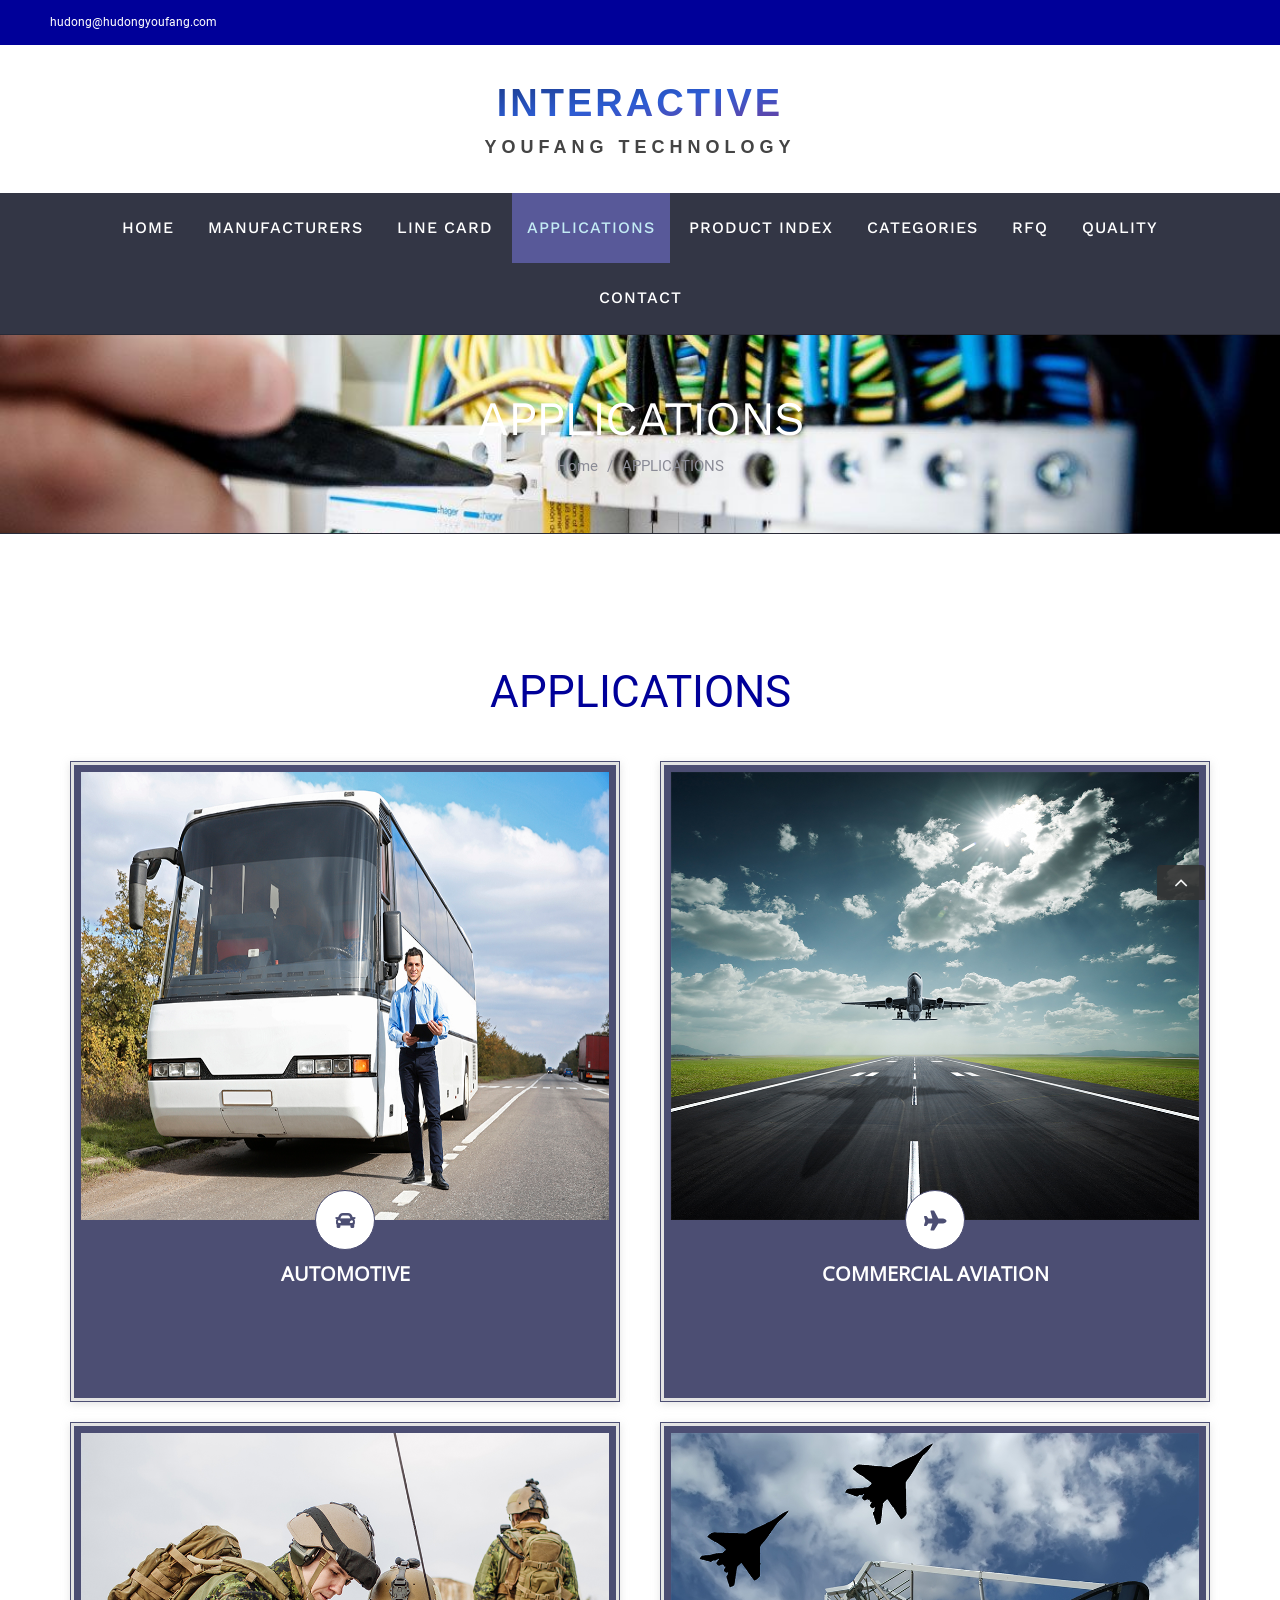
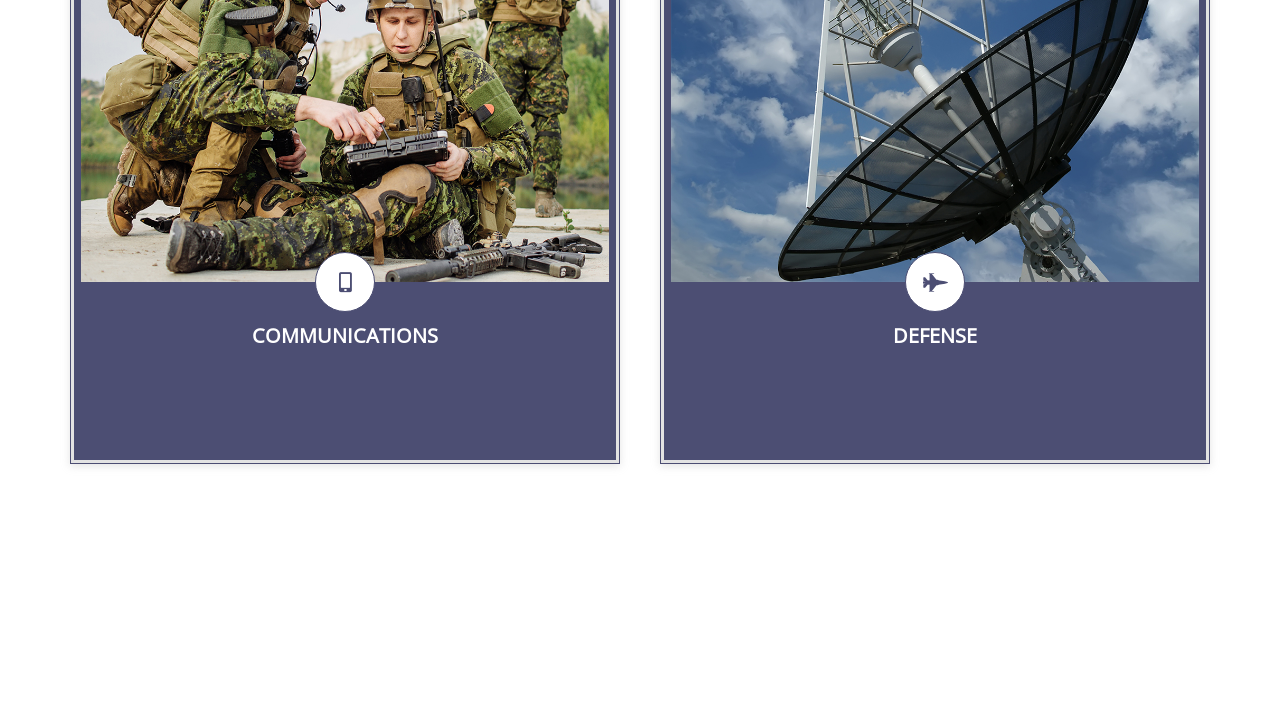
==== commit 970b5bd9: "更新公司信息为 Interactive Youfang Technology - 公司名 Pride Electronics → Interactive Youfang Technology - 邮箱" ====
--- a/applications.html
+++ b/applications.html
@@ -7,7 +7,7 @@
   <title>APPLICATIONS - Interactive Youfang Technology</title> 
 
   <script type="text/javascript">
-			window._wpemojiSettings = {"baseUrl":"https:\/\/s.w.org\/images\/core\/emoji\/11\/72x72\/","ext":".png","svgUrl":"https:\/\/s.w.org\/images\/core\/emoji\/11\/svg\/","svgExt":".svg","source":{"concatemoji":"https:\/\/prideelectronics.com\/wp-includes\/js\/wp-emoji-release.min.js?ver=5.0.18"}};
+			window._wpemojiSettings = {"baseUrl":"https:\/\/s.w.org\/images\/core\/emoji\/11\/72x72\/","ext":".png","svgUrl":"https:\/\/s.w.org\/images\/core\/emoji\/11\/svg\/","svgExt":".svg","source":{"concatemoji":"https:\/\/hudongyoufang.com\/wp-includes\/js\/wp-emoji-release.min.js?ver=5.0.18"}};
 			!function(e,a,t){var n,r,o,i=a.createElement("canvas"),p=i.getContext&&i.getContext("2d");function s(e,t){var a=String.fromCharCode;p.clearRect(0,0,i.width,i.height),p.fillText(a.apply(this,e),0,0);e=i.toDataURL();return p.clearRect(0,0,i.width,i.height),p.fillText(a.apply(this,t),0,0),e===i.toDataURL()}function c(e){var t=a.createElement("script");t.src=e,t.defer=t.type="text/javascript",a.getElementsByTagName("head")[0].appendChild(t)}for(o=Array("flag","emoji"),t.supports={everything:!0,everythingExceptFlag:!0},r=0;r<o.length;r++)t.supports[o[r]]=function(e){if(!p||!p.fillText)return!1;switch(p.textBaseline="top",p.font="600 32px Arial",e){case"flag":return s([55356,56826,55356,56819],[55356,56826,8203,55356,56819])?!1:!s([55356,57332,56128,56423,56128,56418,56128,56421,56128,56430,56128,56423,56128,56447],[55356,57332,8203,56128,56423,8203,56128,56418,8203,56128,56421,8203,56128,56430,8203,56128,56423,8203,56128,56447]);case"emoji":return!s([55358,56760,9792,65039],[55358,56760,8203,9792,65039])}return!1}(o[r]),t.supports.everything=t.supports.everything&&t.supports[o[r]],"flag"!==o[r]&&(t.supports.everythingExceptFlag=t.supports.everythingExceptFlag&&t.supports[o[r]]);t.supports.everythingExceptFlag=t.supports.everythingExceptFlag&&!t.supports.flag,t.DOMReady=!1,t.readyCallback=function(){t.DOMReady=!0},t.supports.everything||(n=function(){t.readyCallback()},a.addEventListener?(a.addEventListener("DOMContentLoaded",n,!1),e.addEventListener("load",n,!1)):(e.attachEvent("onload",n),a.attachEvent("onreadystatechange",function(){"complete"===a.readyState&&t.readyCallback()})),(n=t.source||{}).concatemoji?c(n.concatemoji):n.wpemoji&&n.twemoji&&(c(n.twemoji),c(n.wpemoji)))}(window,document,window._wpemojiSettings);
 		</script> 
   <style type="text/css">
@@ -61,9 +61,7 @@
       <div class="fusion-row"> 
        <div class="fusion-alignleft"> 
         <div class="fusion-contact-info">
-         Call Us Today! 631.861.4100
-         <span class="fusion-header-separator">|</span>
-         <a href="mailto:info@prideelectronics.com">info@prideelectronics.com</a>
+         <a href="mailto:hudong@hudongyoufang.com">hudong@hudongyoufang.com</a>
         </div> 
        </div> 
        <div class="fusion-alignright"> 
